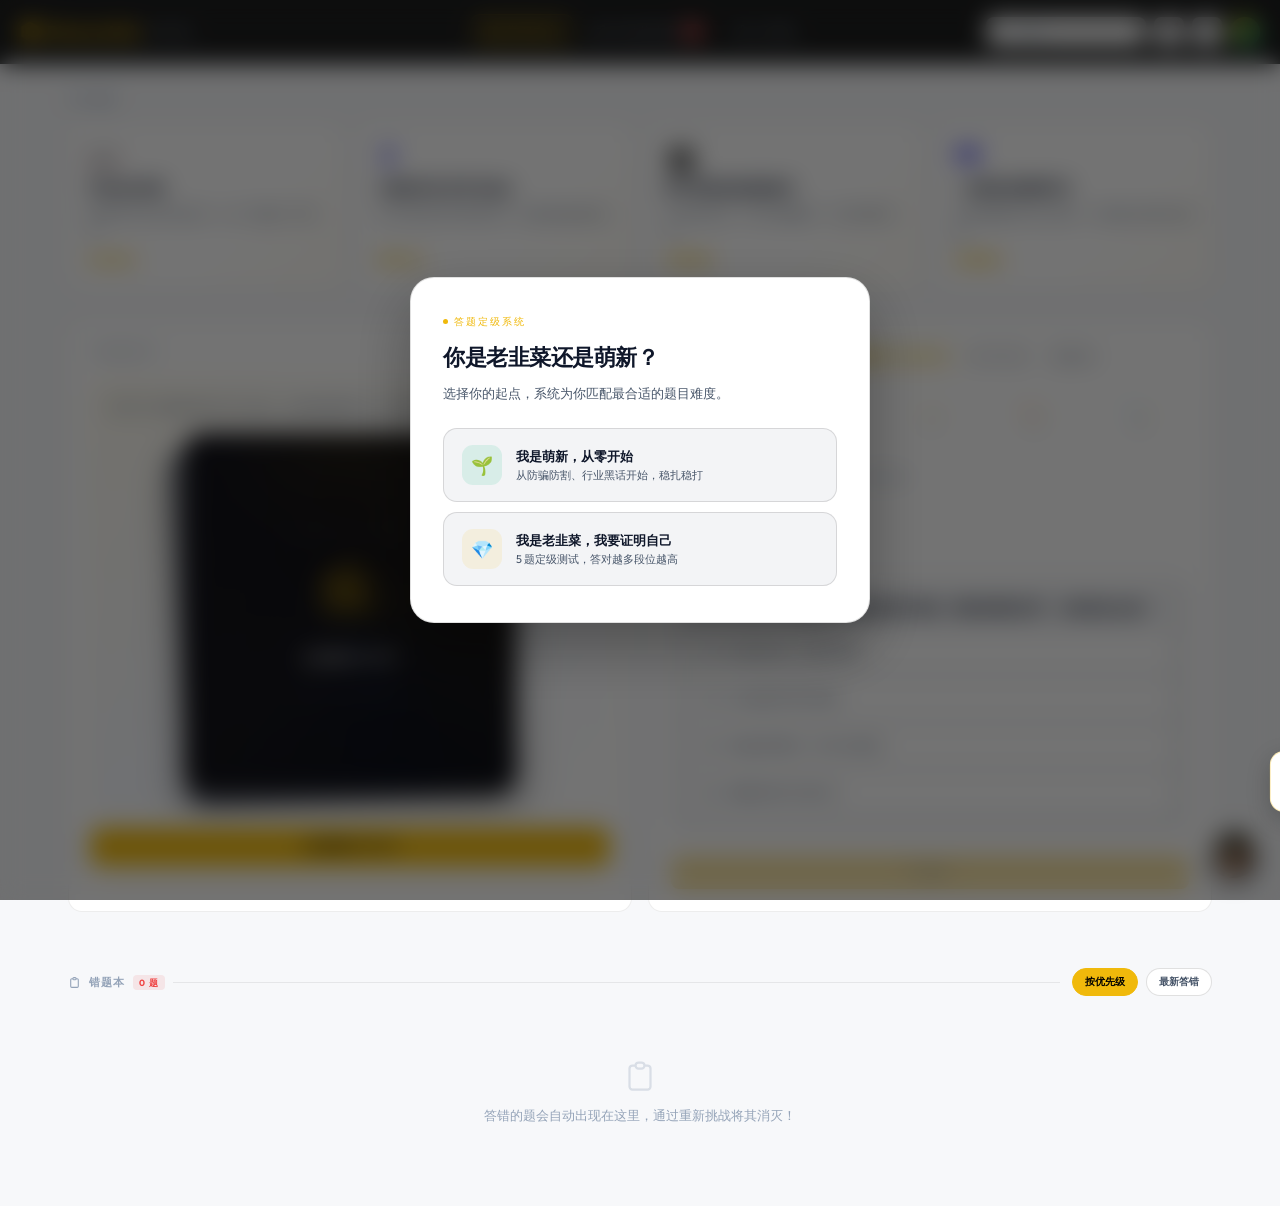
==== index.html @ b8a25711 "feat: upgrade BinanceHub dashboard, smart post generator, and AI assistant; prepare deploy index" ====
<!DOCTYPE html>
<html lang="zh-CN">
<head>
<meta charset="UTF-8">
<meta name="viewport" content="width=device-width, initial-scale=1.0">
<title>BinanceHub</title>
<link href="https://fonts.googleapis.com/css2?family=DM+Mono:wght@400;500&family=Outfit:wght@300;400;500;600;700;800&display=swap" rel="stylesheet">
<link rel="stylesheet" href="https://cdnjs.cloudflare.com/ajax/libs/font-awesome/6.5.0/css/all.min.css">
<style>
*,*::before,*::after{box-sizing:border-box;margin:0;padding:0}
:root{
  /* ── Light mode (default) ── */
  --bg:#F7F8FA;--bg1:#F0F2F5;--bg2:#FFFFFF;--bg3:#F3F4F6;--bg4:#E5E7EB;--bg5:#D1D5DB;
  --rim:rgba(0,0,0,0.07);--rim2:rgba(0,0,0,0.12);--rim3:rgba(0,0,0,0.20);
  --gold:#F0B90B;--gold2:#FFD54F;--gold3:#FFF3B0;
  --gs:rgba(240,185,11,0.12);--gg:rgba(240,185,11,0.06);--gb:rgba(240,185,11,0.04);
  --cyan:#00B4A0;--cs:rgba(0,180,160,0.10);
  --blue:#3B82F6;--bs:rgba(59,130,246,0.10);
  --red:#EF4444;--rs:rgba(239,68,68,0.10);
  --green:#10B981;--grs:rgba(16,185,129,0.10);
  --purple:#8B5CF6;--ps:rgba(139,92,246,0.10);
  --orange:#F97316;--os:rgba(249,115,22,0.10);
  --t1:#0F172A;--t2:#475569;--t3:#94A3B8;--t4:#CBD5E1;
  --nav:64px;--font:'Outfit',sans-serif;--mono:'DM Mono',monospace;
  --r:10px;--r2:14px;--r3:20px;
  --card-bg:rgba(255,255,255,0.85);
  --shadow:0 1px 3px rgba(0,0,0,0.06),0 4px 16px rgba(0,0,0,0.06);
  --shadow2:0 4px 16px rgba(0,0,0,0.1),0 16px 40px rgba(0,0,0,0.08);
}
/* ── Dark mode ── */
body.dark{
  --bg:#000000;--bg1:#0A0A0A;--bg2:#111111;--bg3:#181818;--bg4:#1E1E1E;--bg5:#252525;
  --rim:rgba(255,255,255,0.07);--rim2:rgba(255,255,255,0.12);--rim3:rgba(255,255,255,0.20);
  --t1:#F1F5F9;--t2:#94A3B8;--t3:#475569;--t4:#1E293B;
  --card-bg:rgba(255,255,255,0.04);
  --shadow:0 1px 3px rgba(0,0,0,0.3),0 4px 16px rgba(0,0,0,0.25);
  --shadow2:0 4px 16px rgba(0,0,0,0.4),0 16px 40px rgba(0,0,0,0.3);
}
html{scroll-behavior:smooth}
body{background:var(--bg);color:var(--t1);font-family:var(--font);font-size:14px;line-height:1.5;min-height:100vh;overflow-x:hidden;transition:background .3s,color .3s}
::-webkit-scrollbar{width:3px;height:3px}
::-webkit-scrollbar-track{background:transparent}
::-webkit-scrollbar-thumb{background:var(--rim2);border-radius:2px}

/* ══ NAVBAR ══════════════════════════════════════════════ */
.nav{
  position:sticky;top:0;z-index:100;
  height:var(--nav);display:flex;align-items:center;justify-content:space-between;padding:0 20px;
  background:rgba(0,0,0,0.88);backdrop-filter:blur(32px) saturate(200%);
  border-bottom:1px solid var(--rim);
}
body.dark .nav{background:rgba(0,0,0,0.90)}
.nav-logo{font-weight:800;font-size:17px;color:var(--gold);display:flex;align-items:center;gap:7px;flex-shrink:0;cursor:pointer;letter-spacing:-0.02em;}
.logo-hex{width:20px;height:20px;background:var(--gold);clip-path:polygon(50% 0%,93% 25%,93% 75%,50% 100%,7% 75%,7% 25%);flex-shrink:0}
.nav-tabs{display:flex;align-items:center;gap:3px;position:absolute;left:50%;transform:translateX(-50%)}
.ntab{display:flex;align-items:center;gap:6px;padding:7px 14px;border-radius:9px;font-size:13px;font-weight:500;color:var(--t3);cursor:pointer;white-space:nowrap;transition:all .18s;border:1px solid transparent;}
.ntab svg{width:15px;height:15px;flex-shrink:0}
.ntab:hover{color:var(--t2);background:var(--bg3)}
.ntab.on{color:var(--gold);background:var(--gs);border-color:rgba(240,185,11,0.2)}
.nbadge{background:var(--red);color:#fff;font-size:9px;font-weight:700;padding:1px 5px;border-radius:5px;line-height:1.4}
.ntab.on .nbadge{background:var(--rs);color:var(--red)}
.nav-r{display:flex;align-items:center;gap:8px;flex-shrink:0}
.nsearch{display:flex;align-items:center;gap:7px;background:var(--bg2);border:1px solid var(--rim);border-radius:8px;padding:6px 12px;width:160px;transition:all .25s;}
.nsearch:focus-within{border-color:rgba(240,185,11,0.3);width:200px}
.nsearch input{background:none;border:none;outline:none;color:var(--t1);font-size:12px;font-family:var(--font);width:100%}
.nsearch input::placeholder{color:var(--t3)}
.nico{width:30px;height:30px;border-radius:7px;background:var(--bg2);border:1px solid var(--rim);display:flex;align-items:center;justify-content:center;cursor:pointer;transition:all .18s;position:relative}
.nico svg{width:15px;height:15px;color:var(--t2)}
.nico:hover{border-color:var(--rim2)}
.npip{position:absolute;top:4px;right:4px;width:5px;height:5px;border-radius:50%;background:var(--red);border:1.5px solid var(--bg)}
.nav-av{width:30px;height:30px;border-radius:50%;background:linear-gradient(135deg,var(--gold),var(--cyan));display:flex;align-items:center;justify-content:center;font-size:11px;font-weight:700;color:#000;cursor:pointer;flex-shrink:0}
.theme-btn{width:30px;height:30px;border-radius:7px;background:var(--bg2);border:1px solid var(--rim);display:flex;align-items:center;justify-content:center;cursor:pointer;transition:all .18s}
.theme-btn svg{width:15px;height:15px;color:var(--t2)}
.theme-btn:hover{border-color:var(--rim2)}
.nav-hamburger{display:none;width:30px;height:30px;border-radius:7px;background:var(--bg2);border:1px solid var(--rim);align-items:center;justify-content:center;cursor:pointer}
.nav-hamburger svg{width:16px;height:16px;color:var(--t2)}
.mobile-drawer{display:none;position:fixed;inset:0;top:var(--nav);background:rgba(0,0,0,0.96);z-index:90;flex-direction:column;align-items:center;padding:28px 20px;gap:8px}
body.dark .mobile-drawer{background:rgba(250,250,248,0.98)}
.mobile-drawer.open{display:flex}
.mobile-drawer .ntab{width:100%;max-width:300px;justify-content:center;padding:14px;font-size:15px;background:var(--bg2);border-color:var(--rim)}
@media(max-width:900px){
  .nav-tabs{display:none}
  .nav-hamburger{display:flex}
  .nsearch{display:none}
}
@media(max-width:768px){
  .lcat-grid{grid-template-columns:repeat(2,1fr)!important}
  .linter-grid{grid-template-columns:1fr!important}
  .act-grid{grid-template-columns:repeat(2,1fr)!important;padding:10px 14px 24px!important}
  .tgrid{grid-template-columns:repeat(2,1fr)!important}
  .drawer{width:100%!important;border-left:none;border-radius:var(--r3) var(--r3) 0 0;top:auto!important;height:88vh;transform:translateY(100%)}
  .drawer.open{transform:translateY(0)!important}
  .learn-page{padding:16px!important}
  .tools-wrap{padding:16px!important}
  .filter-bar{padding:10px 14px!important}
  .cat-bar{padding:12px 14px 0!important}
  .urg{margin:12px 14px 0!important}
}
@media(max-width:480px){
  .lcat-grid{grid-template-columns:1fr!important}
  .act-grid{grid-template-columns:1fr!important}
  .tgrid{grid-template-columns:1fr 1fr!important}
}

/* ══ PAGE ════════════════════════════════════════════════ */
.page{display:none}
.page.on{display:block;animation:pf .28s ease both}
@keyframes pf{from{opacity:0;transform:translateY(6px)}to{opacity:1;transform:translateY(0)}}

/* ══ ATOMS ══════════════════════════════════════════════ */
.tag{display:inline-flex;align-items:center;gap:3px;font-size:10px;font-weight:600;padding:2px 7px;border-radius:5px;letter-spacing:0.1px}
.tg{background:var(--gs);color:var(--gold)}.tc{background:var(--cs);color:var(--cyan)}.tb{background:var(--bs);color:var(--blue)}.tr{background:var(--rs);color:var(--red)}.tgr{background:var(--grs);color:var(--green)}.tp{background:var(--ps);color:var(--purple)}.to{background:var(--os);color:var(--orange)}.tx{background:var(--bg3);color:var(--t2);border:1px solid var(--rim)}
.btn{display:inline-flex;align-items:center;justify-content:center;gap:6px;border:none;border-radius:8px;font-family:var(--font);font-weight:600;cursor:pointer;transition:all .18s;white-space:nowrap}
.btn-gold{background:var(--gold);color:#000;padding:8px 16px;font-size:12px}.btn-gold:hover{background:var(--gold2);transform:translateY(-1px)}
.btn-ghost{background:transparent;color:var(--t2);border:1px solid var(--rim2);padding:8px 14px;font-size:12px}.btn-ghost:hover{border-color:var(--rim3);color:var(--t1)}

/* ══════════════════════════════════════════════════════
   ① LEARN PAGE
══════════════════════════════════════════════════════ */
.learn-page{padding:28px 28px 0;max-width:1200px;margin:0 auto;width:100%}

/* Category cards */
.lcat-title{font-size:11px;font-weight:700;letter-spacing:1px;text-transform:uppercase;color:var(--t3);margin-bottom:14px}
.lcat-grid{display:grid;grid-template-columns:repeat(4,1fr);gap:12px;margin-bottom:32px}
.lcat-card{
  background:var(--bg2);border:1px solid var(--rim);border-radius:var(--r2);
  padding:20px 18px;cursor:pointer;transition:all .22s;
  display:flex;flex-direction:column;gap:10px;text-decoration:none;
  position:relative;overflow:hidden;
}
.lcat-card::before{content:'';position:absolute;inset:0;background:linear-gradient(135deg,transparent 60%,rgba(240,185,11,.04));pointer-events:none}
.lcat-card:hover{border-color:rgba(240,185,11,.25);transform:translateY(-2px);box-shadow:0 8px 24px rgba(0,0,0,.4)}
.lcat-ico{font-size:26px;line-height:1}
.lcat-name{font-size:13px;font-weight:700;color:var(--t1);line-height:1.3}
.lcat-desc{font-size:11px;color:var(--t2);line-height:1.6}
.lcat-arrow{font-size:11px;color:var(--gold);font-weight:600;margin-top:auto}

/* Knowledge interactive area */
.linter-grid{display:grid;grid-template-columns:1fr 1fr;gap:16px;padding-bottom:32px}

/* Daily card draw */
.lcard-draw{
  background:var(--bg2);border:1px solid var(--rim);border-radius:var(--r2);
  padding:22px;display:flex;flex-direction:column;gap:16px;
}
.lsec-label{font-size:10px;font-weight:700;letter-spacing:1px;text-transform:uppercase;color:var(--t3);margin-bottom:4px;display:flex;align-items:center;gap:6px}
.lsec-label::after{content:'';flex:1;height:1px;background:var(--rim)}
.daily-card-shell{
  position:relative;overflow:hidden;border-radius:18px;padding:18px;
  background:
    radial-gradient(circle at top right, rgba(240,185,11,.14), transparent 36%),
    linear-gradient(145deg, rgba(240,185,11,.06), rgba(75,130,246,.04) 55%, transparent 100%);
  border:1px solid rgba(240,185,11,.14);
}
.daily-card-shell::before{
  content:'';position:absolute;inset:0;pointer-events:none;
  background:
    linear-gradient(135deg, rgba(255,255,255,.06), transparent 40%),
    repeating-linear-gradient(90deg, transparent 0 20px, rgba(255,255,255,.02) 20px 21px);
  opacity:.7;
}
.daily-card-note{
  position:relative;z-index:2;margin-bottom:16px;font-size:11px;line-height:1.7;color:var(--t2);
}
.daily-deck-wrap{
  position:relative;z-index:2;width:min(100%,330px);height:360px;margin:0 auto;
  perspective:1400px;
}
.daily-particle-layer{
  position:absolute;inset:-16px;pointer-events:none;overflow:visible;z-index:5;
}
.daily-particle{
  position:absolute;left:50%;top:50%;
  width:var(--size,6px);height:var(--size,6px);border-radius:999px;
  background:var(--pcolor,var(--gold));opacity:0;
  transform:translate(-50%,-50%) scale(.2);
  animation:dailyParticleBurst .9s cubic-bezier(.16,1,.3,1) forwards;
  animation-delay:var(--delay,0ms);
}
@keyframes dailyParticleBurst{
  0%{opacity:0;transform:translate(-50%,-50%) translate(0,0) scale(.2)}
  18%{opacity:1}
  100%{opacity:0;transform:translate(-50%,-50%) translate(var(--dx),var(--dy)) scale(1)}
}
.daily-ghost-card{
  position:absolute;inset:0;border-radius:20px;
  background:rgba(15,23,42,.38);border:1px solid rgba(255,255,255,.08);
  box-shadow:0 14px 34px rgba(0,0,0,.16);
  transition:transform .5s cubic-bezier(.16,1,.3,1),opacity .5s cubic-bezier(.16,1,.3,1);
}
.daily-ghost-card:nth-child(2){transform:translate(-8px,8px) rotate(-4deg)}
.daily-ghost-card:nth-child(3){transform:translate(-4px,4px) rotate(-2deg)}
.daily-card{
  position:absolute;inset:0;transform-style:preserve-3d;will-change:transform;
  transition:transform .9s cubic-bezier(.16,1,.3,1);
}
.daily-card.flipped{transform:rotateY(180deg)}
.daily-card-face{
  position:absolute;inset:0;border-radius:20px;overflow:hidden;
  backface-visibility:hidden;-webkit-backface-visibility:hidden;
}
.daily-card-back,.daily-card-front{
  background:
    radial-gradient(circle at top, rgba(240,185,11,.08), transparent 35%),
    linear-gradient(145deg, #111118 0%, #09090f 100%);
  border:1px solid rgba(255,255,255,.08);
  box-shadow:0 18px 40px rgba(0,0,0,.28);
}
.daily-card-back{
  display:flex;flex-direction:column;align-items:center;justify-content:center;gap:18px;
}
.daily-card-back::before{
  content:'';position:absolute;inset:0;border-radius:20px;pointer-events:none;
  background:conic-gradient(from 0deg at 50% 50%, rgba(240,185,11,0) 0deg, rgba(240,185,11,.08) 72deg, rgba(59,130,246,.05) 160deg, rgba(255,255,255,.04) 230deg, rgba(240,185,11,0) 360deg);
  opacity:.78;
}
.daily-back-grid{
  position:absolute;inset:0;opacity:.06;
  background-image:
    linear-gradient(rgba(255,255,255,.8) 1px, transparent 1px),
    linear-gradient(90deg, rgba(255,255,255,.8) 1px, transparent 1px);
  background-size:32px 32px;
}
.daily-back-logo{
  position:relative;z-index:2;font-family:var(--mono);font-size:10px;
  letter-spacing:2px;text-transform:uppercase;color:rgba(255,255,255,.2);
}
.daily-back-hex{
  position:relative;z-index:2;width:72px;height:72px;
  display:flex;align-items:center;justify-content:center;
  background:rgba(240,185,11,.08);
  clip-path:polygon(50% 0%, 93% 25%, 93% 75%, 50% 100%, 7% 75%, 7% 25%);
  animation:dailyHexPulse 3s ease-in-out infinite;
}
.daily-back-hex::after{
  content:'';position:absolute;inset:-1px;
  clip-path:polygon(50% 0%, 93% 25%, 93% 75%, 50% 100%, 7% 75%, 7% 25%);
  background:linear-gradient(135deg, rgba(240,185,11,.38), transparent 60%);
}
.daily-back-hex svg{position:relative;z-index:2;width:30px;height:30px;color:var(--gold)}
@keyframes spin{from{transform:rotate(0deg)}to{transform:rotate(360deg)}}
@keyframes dailyHexPulse{
  0%,100%{transform:scale(1);background:rgba(240,185,11,.08)}
  50%{transform:scale(1.06);background:rgba(240,185,11,.15)}
}
.daily-back-hint{
  position:relative;z-index:2;font-size:12px;font-weight:600;color:rgba(255,255,255,.82);
}
.daily-back-sub{
  position:relative;z-index:2;font-family:var(--mono);font-size:10px;
  letter-spacing:2px;text-transform:uppercase;color:rgba(255,255,255,.28);
  animation:dailyHintPulse 2s ease-in-out infinite;
}
@keyframes dailyHintPulse{0%,100%{opacity:.35}50%{opacity:.82}}
.daily-card-front{
  transform:rotateY(180deg);display:flex;flex-direction:column;
}
.daily-card-shine{
  position:absolute;inset:0;border-radius:20px;pointer-events:none;z-index:4;opacity:0;
  background:radial-gradient(circle at var(--mx,50%) var(--my,50%), rgba(255,255,255,.09) 0%, transparent 56%);
  transition:opacity .25s ease;
}
.daily-card.flipped:hover .daily-card-shine{opacity:1}
.daily-card-holo{
  position:absolute;inset:0;border-radius:20px;pointer-events:none;z-index:3;
  background:linear-gradient(125deg, rgba(240,185,11,0) 0%, rgba(240,185,11,.05) 30%, rgba(59,130,246,.05) 58%, rgba(16,185,129,.04) 82%, rgba(240,185,11,0) 100%);
  transform:translateX(var(--hx,0%));
  transition:transform .15s linear;
}
.daily-card-accent{
  height:3px;border-radius:20px 20px 0 0;
  background:linear-gradient(90deg, var(--gold), rgba(240,185,11,0) 80%);
}
.daily-card-content{
  position:relative;z-index:2;flex:1;padding:28px 24px 22px;
  display:flex;flex-direction:column;
}
.daily-card-cat{
  display:inline-flex;align-items:center;gap:6px;width:fit-content;margin-bottom:18px;
  padding:4px 11px;border-radius:999px;
  background:rgba(240,185,11,.08);border:1px solid rgba(240,185,11,.18);
  font-family:var(--mono);font-size:9px;letter-spacing:1.4px;text-transform:uppercase;color:var(--gold);
}
.daily-card-cat-dot{
  width:6px;height:6px;border-radius:50%;background:var(--gold);
  animation:dailyDotPulse 2s ease-in-out infinite;
}
@keyframes dailyDotPulse{0%,100%{opacity:1}50%{opacity:.4}}
.daily-card-word{
  font-size:30px;font-weight:800;line-height:1.05;letter-spacing:-.03em;margin-bottom:8px;
  background:linear-gradient(135deg, #fff 18%, rgba(255,255,255,.62) 100%);
  -webkit-background-clip:text;-webkit-text-fill-color:transparent;background-clip:text;
}
.daily-card-sub{
  font-family:var(--mono);font-size:10px;letter-spacing:1.2px;text-transform:uppercase;
  color:rgba(255,255,255,.24);margin-bottom:18px;
}
.daily-card-divider{height:1px;background:rgba(255,255,255,.06);margin-bottom:18px}
.daily-card-def{
  font-size:13px;line-height:1.8;color:rgba(255,255,255,.66);flex:1;
}
.daily-card-def strong{color:rgba(255,255,255,.92)}
.daily-card-footer{
  position:relative;z-index:2;
  display:flex;align-items:center;justify-content:space-between;gap:10px;
  padding:14px 24px 20px;border-top:1px solid rgba(255,255,255,.05);
}
.daily-card-num{
  font-family:var(--mono);font-size:10px;letter-spacing:.8px;color:rgba(255,255,255,.22);
}
.daily-card-badge{
  position:absolute;top:-10px;right:-10px;z-index:6;
  min-width:44px;height:32px;padding:0 10px;border-radius:999px;
  display:flex;align-items:center;justify-content:center;
  background:var(--gold);color:#000;font-family:var(--mono);font-size:10px;font-weight:700;
  box-shadow:0 8px 20px rgba(240,185,11,.28);
  transform:scale(0);transition:transform .4s .22s cubic-bezier(.34,1.56,.64,1);
}
.daily-card.flipped .daily-card-badge{transform:scale(1)}
.daily-xp-burst{
  position:absolute;top:42%;left:50%;z-index:7;pointer-events:none;
  transform:translate(-50%,-50%);font-size:18px;font-weight:800;color:var(--gold);opacity:0;
}
.daily-xp-burst.pop{animation:dailyXpPop .82s cubic-bezier(.16,1,.3,1) forwards}
@keyframes dailyXpPop{
  0%{transform:translate(-50%,-50%) scale(.6);opacity:0}
  42%{transform:translate(-50%,-82%) scale(1.08);opacity:1}
  100%{transform:translate(-50%,-120%) scale(.94);opacity:0}
}
.daily-card.dealing{animation:dailyCardDeal .6s cubic-bezier(.16,1,.3,1) both}
@keyframes dailyCardDeal{
  0%{transform:translateY(52px) rotateX(18deg) scale(.92);opacity:0}
  100%{transform:translateY(0) rotateX(0deg) scale(1);opacity:1}
}
.draw-btn-row{display:flex;gap:8px;width:100%}
.daily-draw-btn{
  position:relative;overflow:hidden;flex:1;padding:10px 14px;font-size:12px;
  box-shadow:0 8px 22px rgba(240,185,11,.18);
}
.daily-draw-btn::after{
  content:'';position:absolute;inset:0;
  background:linear-gradient(90deg, transparent 0%, rgba(255,255,255,.28) 50%, transparent 100%);
  transform:translateX(-100%);
}
.daily-draw-btn.shine-run::after{
  transform:translateX(100%);transition:transform .55s ease;
}
@media(max-width:768px){
  .daily-card-shell{padding:16px}
  .daily-deck-wrap{width:min(100%,300px);height:320px}
  .daily-card-content{padding:24px 20px 18px}
  .daily-card-word{font-size:26px}
  .daily-card-def{font-size:12px}
}

/* Quiz section */
.lquiz{
  background:var(--bg2);border:1px solid var(--rim);border-radius:var(--r2);
  padding:22px;display:flex;flex-direction:column;gap:16px;
}
.quiz-diff{display:flex;gap:6px}
.qdiff{padding:5px 12px;border-radius:20px;border:1px solid var(--rim);font-size:11px;font-weight:600;color:var(--t3);cursor:pointer;transition:all .18s}
.qdiff:hover{border-color:var(--rim2);color:var(--t2)}
.qdiff.on{background:var(--gold);border-color:var(--gold);color:#000}
.quiz-box{background:var(--bg3);border-radius:var(--r);padding:16px;border:1px solid var(--rim)}
.quiz-q{font-size:13px;font-weight:600;line-height:1.6;margin-bottom:13px;color:var(--t1)}
.quiz-opts{display:flex;flex-direction:column;gap:7px}
.qopt{
  display:flex;align-items:center;gap:9px;padding:10px 13px;border-radius:8px;
  border:1px solid var(--rim);font-size:12px;cursor:pointer;transition:all .18s;color:var(--t2);
  background:var(--bg2);
}
.qopt:hover{border-color:var(--gold);background:var(--gg);color:var(--gold)}
.qopt.ok{border-color:var(--green);background:var(--grs);color:var(--green);pointer-events:none}
.qopt.ng{border-color:var(--red);background:var(--rs);color:var(--red);pointer-events:none}
.qopt.disabled{pointer-events:none;opacity:.5}
.qlbl{width:18px;height:18px;border-radius:5px;background:var(--bg4);display:flex;align-items:center;justify-content:center;font-size:9px;font-weight:700;color:var(--t3);flex-shrink:0}
.qopt.ok .qlbl{background:var(--green);color:#fff}.qopt.ng .qlbl{background:var(--red);color:#fff}
.quiz-next{margin-top:4px}
.wrongbook-head{
  display:flex;align-items:center;justify-content:space-between;gap:12px;
  margin:24px 0 14px;
}
.wrongbook-title{
  display:flex;align-items:center;gap:8px;font-size:11px;font-weight:700;
  letter-spacing:1px;text-transform:uppercase;color:var(--t3);min-width:0;flex:1;
}
.wrongbook-title-line{flex:1;height:1px;background:var(--rim);min-width:40px}
.wrongbook-count{
  background:var(--rs);color:var(--red);font-size:9px;font-weight:700;
  padding:1px 6px;border-radius:4px;
}
.wrongbook-controls{display:flex;gap:8px;flex-shrink:0}
.wrongbook-chip{
  border:1px solid var(--rim2);background:var(--bg2);color:var(--t2);
  border-radius:999px;padding:6px 12px;font-size:10px;font-weight:700;cursor:pointer;transition:all .18s;
}
.wrongbook-chip:hover{border-color:rgba(240,185,11,.24);color:var(--gold)}
.wrongbook-chip.on{background:var(--gold);border-color:var(--gold);color:#000}
.wrongbook-panel{
  background:var(--bg2);border:1px solid var(--rim);border-radius:var(--r2);
  overflow:hidden;margin-bottom:32px;
}
.wrongbook-empty{
  padding:26px 18px;text-align:center;font-size:12px;color:var(--t3);line-height:1.8;
}
.wrongbook-item{
  display:flex;align-items:flex-start;justify-content:space-between;gap:12px;
  padding:13px 16px;border-bottom:1px solid var(--rim);
}
.wrongbook-item:last-child{border-bottom:none}
.wrongbook-main{flex:1;min-width:0}
.wrongbook-q{font-size:12px;font-weight:600;color:var(--t1);margin-bottom:4px;line-height:1.5}
.wrongbook-sub{font-size:11px;color:var(--t2);line-height:1.7}
.wrongbook-right{display:flex;flex-direction:column;align-items:flex-end;gap:6px;flex-shrink:0}
.wrongbook-badges{display:flex;gap:6px;flex-wrap:wrap;justify-content:flex-end}
.wrongbook-badge{font-size:9px;font-weight:700;padding:2px 7px;border-radius:5px}
.wrongbook-badge.diff{background:var(--bg3);color:var(--t2);border:1px solid var(--rim)}
.wrongbook-badge.p3{background:var(--rs);color:var(--red)}
.wrongbook-badge.p2{background:var(--gs);color:var(--gold)}
.wrongbook-badge.p1{background:var(--bs);color:var(--blue)}
.wrongbook-link{
  font-size:11px;color:var(--gold);font-weight:600;text-decoration:none;
  display:flex;align-items:center;gap:4px;
}

/* ══════════════════════════════════════════════════════
   ② ACTIVITY PAGE
══════════════════════════════════════════════════════ */
.act-page{display:flex;flex-direction:column;min-height:calc(100vh - var(--nav));max-width:1200px;margin:0 auto;width:100%}

/* Tab bar */
.cat-bar{
  background:var(--bg1);border-bottom:1px solid var(--rim);
  display:flex;overflow-x:auto;padding:0 24px;scrollbar-width:none;flex-shrink:0;
}
.cat-bar::-webkit-scrollbar{display:none}
.ctab{
  display:flex;align-items:center;gap:5px;padding:0 14px;height:44px;
  font-size:12px;font-weight:600;color:var(--t3);cursor:pointer;
  border-bottom:2px solid transparent;white-space:nowrap;transition:color .15s;flex-shrink:0;
}
.ctab:hover{color:var(--t2)}.ctab.on{color:var(--gold);border-bottom-color:var(--gold)}
.ctab-n{background:var(--bg3);color:var(--t3);font-size:9px;font-weight:700;padding:1px 5px;border-radius:4px}
.ctab.on .ctab-n{background:var(--gs);color:var(--gold)}

/* Filter bar */
.filter-bar{
  display:flex;align-items:center;gap:0;padding:0 24px;
  border-bottom:1px solid var(--rim);flex-shrink:0;height:44px;
}
.fb-left{display:flex;align-items:center;gap:7px;flex:1;overflow-x:auto;scrollbar-width:none}
.fb-left::-webkit-scrollbar{display:none}
.gf-btn{
  display:flex;align-items:center;gap:5px;
  padding:5px 12px;border-radius:16px;
  border:1px solid var(--rim2);
  background:var(--bg2);
  font-size:11px;font-weight:600;color:var(--t1);cursor:pointer;transition:all .18s;white-space:nowrap;flex-shrink:0;
  box-shadow:0 1px 3px rgba(0,0,0,0.06);
}
.gf-btn svg{width:12px;height:12px;flex-shrink:0}
.gf-btn:hover{border-color:var(--gold);color:var(--gold)}
.gf-btn.on{background:var(--gold);border-color:var(--gold);color:#000;box-shadow:0 2px 8px rgba(240,185,11,0.3)}
.gf-btn.on svg{color:#000}
.lf-sep{width:1px;height:20px;background:var(--rim);flex-shrink:0;margin:0 6px}
.lf-label{font-size:10px;font-weight:700;color:var(--gold);flex-shrink:0;white-space:nowrap;letter-spacing:.4px}
.lf-chip{
  padding:3px 10px;border-radius:14px;border:1px solid rgba(240,185,11,.2);
  font-size:11px;font-weight:600;color:var(--t2);cursor:pointer;transition:all .15s;white-space:nowrap;flex-shrink:0;
}
.lf-chip:hover{border-color:var(--gold);color:var(--gold)}.lf-chip.on{background:var(--gs);border-color:var(--gold);color:var(--gold)}
.fb-right{display:flex;align-items:center;gap:6px;flex-shrink:0;margin-left:12px}
.sort-sel{
  background:var(--bg2);border:1px solid var(--rim);border-radius:7px;
  padding:4px 20px 4px 9px;font-size:11px;font-weight:600;color:var(--t2);
  cursor:pointer;outline:none;font-family:var(--font);appearance:none;
  background-image:url("data:image/svg+xml,%3Csvg xmlns='http://www.w3.org/2000/svg' width='9' height='5'%3E%3Cpath d='M0 0l4.5 5L9 0z' fill='%23444'/%3E%3C/svg%3E");
  background-repeat:no-repeat;background-position:right 6px center;background-color:var(--bg2);
}
.view-tog{display:flex;border:1px solid var(--rim);border-radius:7px;overflow:hidden}
.vbtn{width:28px;height:28px;display:flex;align-items:center;justify-content:center;background:var(--bg2);color:var(--t3);cursor:pointer;font-size:12px;transition:all .15s;border:none}
.vbtn:hover{color:var(--t2)}.vbtn.on{background:var(--gs);color:var(--gold)}
.vbtn+.vbtn{border-left:1px solid var(--rim)}

/* Urgency banner */
.urg{
  margin:14px 24px 0;
  background:rgba(255,77,106,.05);border:1px solid rgba(255,77,106,.15);
  border-radius:9px;padding:9px 14px;display:flex;align-items:center;gap:9px;flex-shrink:0;
  animation:urgp 2.5s ease-in-out infinite;
}
@keyframes urgp{0%,100%{border-color:rgba(255,77,106,.15)}50%{border-color:rgba(255,77,106,.3)}}
.urg-t{flex:1;font-size:11px;color:var(--t2)}.urg-t strong{color:var(--red)}
.urg-cd{font-family:var(--mono);font-size:11px;color:var(--red);flex-shrink:0}

/* Card grid */
.act-grid{display:grid;grid-template-columns:repeat(3,1fr);gap:12px;padding:14px 24px 28px}
.act-grid.list{grid-template-columns:1fr}

/* Activity card — glassmorphism, no stripe */
.acard{
  background:var(--card-bg);
  backdrop-filter:blur(12px);
  border:1px solid var(--rim);
  border-radius:var(--r2);
  overflow:hidden;cursor:pointer;transition:all .22s;position:relative;
  box-shadow:0 2px 8px rgba(0,0,0,0.2),0 8px 24px rgba(0,0,0,0.12);
}
/* dark handled by --card-bg */
.acard:hover{transform:translateY(-3px);box-shadow:0 4px 16px rgba(0,0,0,0.28),0 16px 40px rgba(0,0,0,0.18);border-color:rgba(240,185,11,0.15)}
.acard.hot{border-color:rgba(255,77,106,0.2);box-shadow:0 2px 8px rgba(255,77,106,0.08),0 8px 24px rgba(0,0,0,0.12)}
.acard-body{padding:14px}
.acard-top{display:flex;align-items:flex-start;justify-content:space-between;gap:8px;margin-bottom:10px}
.acard-ico{width:34px;height:34px;border-radius:8px;display:flex;align-items:center;justify-content:center;font-size:16px;flex-shrink:0}
.acard-tags{display:flex;flex-wrap:wrap;gap:3px;justify-content:flex-end}
.acard-title{font-size:12px;font-weight:700;margin-bottom:3px;line-height:1.3;color:var(--t1)}
.acard-sub{font-size:11px;color:var(--t2);margin-bottom:10px;line-height:1.5}
.acard-nums{display:grid;grid-template-columns:1fr 1fr;gap:5px;margin-bottom:9px}
.anb{background:var(--bg3);border-radius:7px;padding:7px 9px;border:1px solid var(--rim)}
.anl{font-size:10px;color:var(--t3);margin-bottom:2px}.anv{font-family:var(--mono);font-size:12px;font-weight:500}
/* risk */
.acard-risk{
  display:flex;align-items:center;gap:5px;
  background:rgba(255,77,106,.06);border:1px solid rgba(255,77,106,.14);
  border-radius:6px;padding:5px 9px;margin-bottom:9px;font-size:10px;color:var(--red);
}
/* remaining time (renamed from deadline) */
.acard-dl{
  background:var(--bg3);border-radius:7px;padding:7px 10px;
  display:flex;align-items:center;justify-content:space-between;margin-bottom:9px;
  border:1px solid var(--rim);
}
.dl-l{font-size:10px;color:var(--t3);display:flex;align-items:center;gap:4px}
.dl-l svg{width:11px;height:11px}
.dl-v{font-family:var(--mono);font-size:11px;font-weight:500;color:var(--gold)}
.dl-v.soon{color:var(--red)}
.acard-acts{display:flex;gap:6px}
/* subscribed indicator */
.sub-dot{position:absolute;top:14px;left:14px;width:5px;height:5px;border-radius:50%;background:var(--gold);box-shadow:0 0 6px rgba(240,185,11,0.5)}

/* ── DRAWER ──────────────────────── */
.overlay{position:fixed;inset:0;background:rgba(0,0,0,.6);z-index:200;display:none;backdrop-filter:blur(4px)}
.overlay.on{display:block}
.drawer{
  position:fixed;right:0;top:0;bottom:0;width:400px;
  background:var(--bg1);border-left:1px solid var(--rim2);
  z-index:210;transform:translateX(100%);
  transition:transform .3s cubic-bezier(0.4,0,.2,1);
  overflow-y:auto;display:flex;flex-direction:column;
}
.drawer.open{transform:translateX(0)}
.dh{
  padding:18px 20px 14px;border-bottom:1px solid var(--rim);
  background:var(--bg2);position:sticky;top:0;z-index:1;
}
.dh-top{display:flex;align-items:flex-start;justify-content:space-between;gap:10px}
.dh-title{font-size:14px;font-weight:700;line-height:1.3;color:var(--t1)}
.dh-close{
  width:26px;height:26px;border-radius:6px;background:var(--bg3);
  border:1px solid var(--rim);display:flex;align-items:center;justify-content:center;
  cursor:pointer;font-size:12px;flex-shrink:0;color:var(--t2);transition:all .15s;
}
.dh-close:hover{background:var(--rs);border-color:var(--red);color:var(--red)}
.dh-tags{display:flex;gap:4px;flex-wrap:wrap;margin-top:8px}
.db{padding:16px 20px;flex:1}
.dsec{margin-bottom:18px}
.ds-title{font-size:10px;font-weight:700;letter-spacing:.8px;text-transform:uppercase;color:var(--t3);margin-bottom:10px}
/* countdown */
.dcd{background:var(--bg3);border-radius:10px;padding:13px;text-align:center}
.dcd-l{font-size:10px;color:var(--t3);margin-bottom:8px}
.dcd-units{display:flex;justify-content:center;gap:7px}
.dcu{text-align:center}
.dcd-n{
  background:var(--bg);border:1px solid var(--rim2);border-radius:6px;
  padding:5px 7px;font-family:var(--mono);font-size:18px;font-weight:500;color:var(--gold);
  min-width:36px;display:block;
}
.dcd-sep{font-size:14px;color:var(--gold);padding-top:5px}.dcd-lab{font-size:9px;color:var(--t3);margin-top:3px}
/* info rows */
.dir{display:flex;align-items:flex-start;gap:9px;padding:8px 0;border-bottom:1px solid var(--rim)}
.dir:last-child{border-bottom:none}
.di-i{font-size:13px;margin-top:1px;width:16px;text-align:center;flex-shrink:0}
.di-l{font-size:10px;color:var(--t3);margin-bottom:2px}.di-v{font-size:12px;font-weight:600;color:var(--t1)}
.risk-m{display:flex;gap:3px;margin-top:5px}
.rm{width:16px;height:4px;border-radius:2px;background:var(--bg4)}
.rm.l{background:var(--green)}.rm.m{background:var(--gold)}.rm.h{background:var(--red)}
/* steps */
.step{display:flex;gap:9px;padding:7px 0;border-bottom:1px solid var(--rim)}
.step:last-child{border-bottom:none}
.step-c{
  width:20px;height:20px;border-radius:50%;flex-shrink:0;margin-top:1px;
  background:var(--gs);border:1px solid rgba(240,185,11,.2);
  color:var(--gold);font-size:9px;font-weight:700;
  display:flex;align-items:center;justify-content:center;
}
.step-t{font-size:11px;color:var(--t2);line-height:1.6}
/* drawer actions */
.d-acts{display:flex;flex-direction:column;gap:6px}
.d-btn{
  width:100%;padding:10px;border-radius:9px;border:none;
  font-size:12px;font-weight:700;cursor:pointer;font-family:var(--font);
  transition:all .18s;display:flex;align-items:center;justify-content:center;gap:6px;
}
.d-pri{background:var(--gold);color:#000}.d-pri:hover{background:var(--gold2);transform:translateY(-1px)}
.d-sec{background:var(--bg3);color:var(--t1);border:1px solid var(--rim)}.d-sec:hover{border-color:var(--rim2);background:var(--bg4)}

/* ══════════════════════════════════════════════════════
   ③ TOOLS PAGE
══════════════════════════════════════════════════════ */
.tools-wrap{padding:24px 28px;max-width:1200px;margin:0 auto;width:100%}
.tool-group{margin-bottom:28px}
.tool-group-hd{display:flex;align-items:center;gap:10px;margin-bottom:13px}
.tool-group-acc{width:3px;height:13px;border-radius:2px;flex-shrink:0}
.tool-group-name{font-size:10px;font-weight:700;letter-spacing:1px;text-transform:uppercase;color:var(--t2)}
.tool-group-line{flex:1;height:1px;background:var(--rim)}
.tgrid{display:grid;grid-template-columns:repeat(auto-fill,minmax(220px,1fr));gap:12px}
/* tcard: completely neutral, no class variants */
.tcard{
  background:var(--bg2) !important;
  border:1px solid var(--rim) !important;
  border-radius:var(--r2);
  overflow:hidden;cursor:pointer;
  transition:transform .18s,box-shadow .18s;
  display:flex;flex-direction:column;
}
.tcard:hover{transform:translateY(-2px);box-shadow:0 8px 20px rgba(0,0,0,.08)}
.tc-b{padding:16px;flex:1}
.tc-ico{
  width:36px;height:36px;border-radius:9px;
  background:transparent !important;
  border:none !important;
  display:flex;align-items:center;justify-content:center;
  margin-bottom:11px;
}
.tc-title{font-size:12px;font-weight:700;margin-bottom:4px;color:var(--t1)}
.tc-desc{font-size:11px;color:var(--t2);line-height:1.6}
.tc-f{
  padding:9px 16px;
  border-top:1px solid var(--rim);
  display:flex;align-items:center;justify-content:space-between;
  background:var(--bg2) !important;
}
.tc-a{font-size:11px;font-weight:600;color:var(--t2)}
.tc-s{font-size:10px;color:var(--t3)}

/* ══ MODALS ══════════════════════════════════════════ */
.mbg{
  position:fixed;inset:0;z-index:400;background:rgba(0,0,0,.7);
  backdrop-filter:blur(10px);display:none;align-items:center;justify-content:center;padding:20px;
}
.mbg.on{display:flex}
.modal{
  background:var(--bg2);border:1px solid var(--rim2);border-radius:var(--r3);
  width:100%;max-width:480px;max-height:88vh;overflow-y:auto;
  animation:mi .22s cubic-bezier(0.4,0,.2,1);
}
@keyframes mi{from{opacity:0;transform:scale(.93) translateY(8px)}to{opacity:1;transform:none}}
.mh{
  display:flex;align-items:center;justify-content:space-between;
  padding:18px 22px 14px;border-bottom:1px solid var(--rim);
  position:sticky;top:0;background:var(--bg2);z-index:1;border-radius:var(--r3) var(--r3) 0 0;
}
.mt{font-size:14px;font-weight:700;display:flex;align-items:center;gap:8px}
.mc{width:26px;height:26px;border-radius:6px;background:var(--bg3);border:1px solid var(--rim);display:flex;align-items:center;justify-content:center;cursor:pointer;font-size:11px;color:var(--t2);transition:all .15s}
.mc:hover{background:var(--rs);border-color:var(--red);color:var(--red)}
.mb{padding:18px 22px}
.ml{font-size:11px;font-weight:600;color:var(--t2);margin-bottom:5px;display:block}
.mi{width:100%;background:var(--bg3);border:1px solid var(--rim2);border-radius:8px;padding:9px 12px;color:var(--t1);font-size:12px;outline:none;font-family:var(--font);transition:border-color .18s;margin-bottom:8px}
.mi:focus{border-color:rgba(240,185,11,.3)}
.mhint{font-size:10px;color:var(--t3);margin-bottom:10px}
.rlnks{display:flex;gap:6px;flex-wrap:wrap;margin-bottom:10px}
.rlnk{padding:4px 10px;border-radius:6px;font-size:11px;font-weight:600;text-decoration:none;transition:all .15s}
.r-ok{background:var(--grs);color:var(--green);border:1px solid rgba(0,192,118,.2)}
.r-ng{background:var(--rs);color:var(--red);border:1px solid rgba(255,77,106,.2)}
.r-warn{background:var(--gs);color:var(--gold);border:1px solid rgba(240,185,11,.2)}
.r-blue{background:var(--bs);color:var(--blue);border:1px solid rgba(75,142,241,.2)}
.res-ok{background:var(--grs);border:1px solid rgba(0,192,118,.2);border-radius:9px;padding:11px 13px;display:flex;align-items:center;gap:9px;margin-top:9px}
.res-ng{background:var(--rs);border:1px solid rgba(255,77,106,.2);border-radius:9px;padding:11px 13px;display:flex;align-items:center;gap:9px;margin-top:9px}
.res-warn{background:var(--gs);border:1px solid rgba(240,185,11,.2);border-radius:9px;padding:11px 13px;display:flex;align-items:center;gap:9px;margin-top:9px}
.res-ico{font-size:15px;flex-shrink:0}
.res-title{font-size:12px;font-weight:700;margin-bottom:2px}
.res-sub{font-size:11px;color:var(--t2)}
/* fg */
.fg-n{font-family:var(--mono);font-size:46px;font-weight:500;color:var(--gold);line-height:1}
.fg-bar{height:6px;border-radius:3px;background:linear-gradient(90deg,var(--red),var(--orange),var(--gold),#8BC34A,var(--green));margin:12px 0 5px;position:relative}
.fg-ptr{position:absolute;width:10px;height:10px;border-radius:50%;background:#fff;border:2px solid var(--gold);top:50%;transform:translate(-50%,-50%)}
.fg-row{display:flex;justify-content:space-around;margin-top:13px}
.fgv{font-family:var(--mono);font-size:14px;font-weight:500}
.fgl{font-size:10px;color:var(--t3);margin-top:2px}
/* share card */
.sc-prev{
  background:linear-gradient(135deg,#0A0A0A,#1A1A1A);
  border:1px solid rgba(240,185,11,.25);border-radius:12px;
  padding:20px;text-align:center;margin-bottom:14px;
}
.scp-badge{display:inline-flex;align-items:center;gap:5px;background:var(--gs);border:1px solid rgba(240,185,11,.25);border-radius:16px;padding:3px 11px;font-size:10px;font-weight:700;color:var(--gold);margin-bottom:11px}
.scp-t{font-size:15px;font-weight:700;margin-bottom:5px}
.scp-s{font-size:11px;color:var(--t2);margin-bottom:13px}
.scp-stats{display:flex;justify-content:center;gap:22px}
.scpn{font-family:var(--mono);font-size:15px;font-weight:500;color:var(--gold)}.scpl{font-size:9px;color:var(--t3);margin-top:2px}
.news-tone-row{display:flex;gap:8px;margin-bottom:10px}
.news-tone{
  flex:1;border:1px solid var(--rim2);border-radius:999px;background:var(--bg3);
  color:var(--t2);padding:8px 12px;font-size:11px;font-weight:700;cursor:pointer;transition:all .18s;
}
.news-tone:hover{border-color:rgba(240,185,11,.22);color:var(--gold)}
.news-tone.on{background:var(--gold);border-color:var(--gold);color:#000}
.news-result-card{
  background:var(--bg3);border:1px solid rgba(240,185,11,.14);border-radius:12px;padding:14px;
}
.news-result-head{display:flex;align-items:center;justify-content:space-between;gap:8px;margin-bottom:10px}
.news-result-meta{font-size:10px;color:var(--t3)}
.news-result-title{font-size:14px;font-weight:700;color:var(--t1);line-height:1.5;margin-bottom:8px}
.news-result-body{font-size:12px;color:var(--t1);line-height:1.85;margin-bottom:12px}
.news-result-points{display:flex;flex-direction:column;gap:7px;margin-bottom:12px}
.news-result-point{
  font-size:11px;color:var(--t2);line-height:1.7;background:var(--bg2);
  border:1px solid var(--rim);border-radius:9px;padding:10px 11px;
}
.news-result-source{
  font-size:10px;color:var(--t3);line-height:1.7;
  border-top:1px dashed var(--rim);padding-top:10px;margin-top:2px;
}
.news-result-actions{display:flex;gap:8px;margin-top:14px}
/* quiz wrong modal */
.qwrong{text-align:center;padding:8px 0 4px}
.qw-emoji{font-size:48px;line-height:1;margin-bottom:10px;animation:shake .5s ease}
@keyframes shake{0%,100%{transform:rotate(0)}20%{transform:rotate(-10deg)}40%{transform:rotate(10deg)}60%{transform:rotate(-8deg)}80%{transform:rotate(8deg)}}
.qw-title{font-size:17px;font-weight:700;margin-bottom:6px;color:var(--red)}
.qw-joke{font-size:13px;color:var(--t2);line-height:1.7;margin-bottom:16px}
.qw-ai{background:var(--bg3);border:1px solid rgba(240,185,11,.15);border-radius:10px;padding:14px;text-align:left}
.qw-ai-label{font-size:10px;font-weight:700;letter-spacing:.8px;text-transform:uppercase;color:var(--gold);margin-bottom:8px;display:flex;align-items:center;gap:6px}
.qw-ai-text{font-size:12px;color:var(--t2);line-height:1.7}

/* ══ AI TUTOR ══════════════════════════════════════ */
.ai-tutor{position:fixed;bottom:22px;right:22px;z-index:500}
.ai-orb-img{width:100%;height:100%;object-fit:cover;border-radius:50%}
.aip-av{width:32px;height:32px;border-radius:50%;overflow:hidden;flex-shrink:0}
.ai-orb{
  width:50px;height:50px;border-radius:50%;
  background:linear-gradient(135deg,var(--gold),var(--cyan));
  display:flex;align-items:center;justify-content:center;font-size:20px;
  cursor:pointer;box-shadow:0 8px 20px rgba(0,0,0,.18);
  transition:transform .2s,box-shadow .2s;animation:orb 3s ease-in-out infinite;
}
.ai-orb:hover{transform:scale(1.08);box-shadow:0 10px 24px rgba(0,0,0,.22)}
@keyframes orb{0%,100%{transform:translateY(0)}50%{transform:translateY(-4px)}}
.ai-panel{
  position:absolute;bottom:60px;right:0;width:310px;
  background:var(--bg2);border:1px solid rgba(240,185,11,.18);border-radius:18px;
  overflow:hidden;transform-origin:bottom right;
  transform:scale(.88) translateY(8px);opacity:0;pointer-events:none;
  transition:all .22s cubic-bezier(0.4,0,.2,1);
}
.ai-panel.open{transform:scale(1) translateY(0);opacity:1;pointer-events:all}
.aip-head{
  display:flex;align-items:center;gap:9px;padding:13px 16px;
  background:linear-gradient(135deg,var(--bg3),rgba(240,185,11,.05));
  border-bottom:1px solid var(--rim);
}
.aip-av{width:30px;height:30px;border-radius:50%;background:linear-gradient(135deg,var(--gold),var(--cyan));display:flex;align-items:center;justify-content:center;font-size:14px}
.aip-name{font-size:12px;font-weight:700}
.aip-status{font-size:10px;color:var(--cyan);display:flex;align-items:center;gap:4px}
.aip-status::before{content:'';width:4px;height:4px;border-radius:50%;background:var(--cyan);animation:pls 1.5s infinite}
@keyframes pls{0%,100%{opacity:1}50%{opacity:.4}}
.aip-tabs{display:flex;border-bottom:1px solid var(--rim)}
.aip-tab{flex:1;padding:8px;font-size:11px;font-weight:600;text-align:center;cursor:pointer;color:var(--t3);transition:all .15s}
.aip-tab:hover{color:var(--t2)}.aip-tab.on{color:var(--gold);background:var(--gg)}
.aip-msgs{padding:12px;max-height:200px;overflow-y:auto;display:flex;flex-direction:column;gap:8px}
.aip-msg{background:var(--bg3);border-radius:10px 10px 10px 3px;padding:9px 12px;font-size:11px;color:var(--t2);line-height:1.6}
.aip-msg.user{background:var(--gs);border:1px solid rgba(240,185,11,.12);border-radius:10px 10px 3px 10px;color:var(--t1);text-align:right}
.aip-msg strong{color:var(--gold)}
.aip-recs{padding:10px 12px;display:flex;flex-direction:column;gap:6px;max-height:230px;overflow-y:auto}
.aip-rec{background:var(--bg3);border:1px solid var(--rim);border-radius:9px;padding:9px 12px;cursor:pointer;transition:all .15s}
.aip-rec:hover{border-color:rgba(240,185,11,.22);background:var(--gg)}
.aip-rec-t{font-size:11px;font-weight:700;margin-bottom:2px;color:var(--t1)}.aip-rec-s{font-size:10px;color:var(--t2)}
.aip-inp-row{padding:9px 12px;border-top:1px solid var(--rim);display:flex;gap:6px}
.aip-inp{flex:1;background:var(--bg3);border:1px solid var(--rim);border-radius:7px;padding:6px 10px;color:var(--t1);font-size:11px;outline:none;font-family:var(--font);transition:border-color .18s}
.aip-inp:focus{border-color:rgba(240,185,11,.3)}
.aip-send{width:28px;height:28px;border-radius:7px;background:var(--gold);border:none;cursor:pointer;color:#000;font-size:12px;font-weight:700;display:flex;align-items:center;justify-content:center;flex-shrink:0}

/* ══ TOAST ══════════════════════════════════════════ */
.toast{
  position:fixed;bottom:82px;left:50%;transform:translateX(-50%) translateY(50px);
  background:var(--bg2);border:1px solid var(--green);border-radius:9px;
  padding:9px 16px;font-size:12px;font-weight:600;
  display:flex;align-items:center;gap:7px;z-index:600;opacity:0;
  transition:all .24s;white-space:nowrap;box-shadow:0 4px 16px rgba(0,0,0,.3);
}
.toast.on{transform:translateX(-50%) translateY(0);opacity:1}
.toast.err{border-color:var(--red)}.toast.warn{border-color:var(--gold)}

/* ══ TOOLS NUCLEAR OVERRIDE — no yellow anywhere ══ */
.tcard,.tcard *{background-color:inherit}
.tcard{background-color:var(--bg2)!important}
.tc-b{background-color:var(--bg2)!important}
.tc-f{background-color:var(--bg2)!important;border-top:1px solid var(--rim)!important}
.tc-ico{background:transparent!important;border:none!important}

/* ══ ONBOARDING MODAL ══════════════════════════════════════ */
.onboard-bg{
  position:fixed;inset:0;z-index:500;
  background:rgba(0,0,0,.55);backdrop-filter:blur(12px);
  display:flex;align-items:center;justify-content:center;padding:20px;
}
.onboard-card{
  background:var(--bg2);border:1px solid var(--rim2);
  border-radius:24px;padding:36px 32px;max-width:460px;width:100%;
  box-shadow:0 24px 60px rgba(0,0,0,.3);
  animation:obIn .32s cubic-bezier(.16,1,.3,1) both;
}
@keyframes obIn{from{opacity:0;transform:scale(.92) translateY(16px)}to{opacity:1;transform:none}}
.ob-eyebrow{font-family:var(--mono);font-size:10px;letter-spacing:2px;text-transform:uppercase;color:var(--gold);margin-bottom:12px;display:flex;align-items:center;gap:6px}
.ob-dot{width:5px;height:5px;border-radius:50%;background:var(--gold);animation:obpulse 2s infinite}
@keyframes obpulse{0%,100%{opacity:1}50%{opacity:.3}}
.ob-title{font-size:22px;font-weight:800;margin-bottom:8px;color:var(--t1);letter-spacing:-.02em}
.ob-sub{font-size:13px;color:var(--t2);line-height:1.7;margin-bottom:24px}
.ob-choices{display:flex;flex-direction:column;gap:10px}
.ob-choice{
  display:flex;align-items:center;gap:14px;padding:16px 18px;
  border-radius:14px;border:1px solid var(--rim2);
  background:var(--bg3);cursor:pointer;transition:all .18s;
  text-align:left;font-family:var(--font);width:100%;
}
.ob-choice:hover{border-color:rgba(240,185,11,.3);background:var(--gs)}
.ob-choice-ico{width:40px;height:40px;border-radius:11px;display:flex;align-items:center;justify-content:center;font-size:18px;flex-shrink:0}
.ob-choice-ico.noob{background:rgba(16,185,129,.12)}
.ob-choice-ico.pro{background:rgba(240,185,11,.1)}
.ob-choice-t{font-size:13px;font-weight:700;color:var(--t1);margin-bottom:2px}
.ob-choice-s{font-size:11px;color:var(--t2)}

/* Placement test overlay */
.placement-bar{
  height:4px;background:var(--bg3);border-radius:2px;overflow:hidden;margin-bottom:14px;
}
.placement-fill{height:100%;border-radius:2px;background:linear-gradient(90deg,var(--gold),var(--gold2));transition:width .4s}
.placement-q{font-size:13px;font-weight:600;color:var(--t1);margin-bottom:12px;line-height:1.6}
.placement-opts{display:flex;flex-direction:column;gap:7px;margin-bottom:14px}
.placement-opt{
  display:flex;align-items:center;gap:9px;padding:10px 13px;
  border-radius:8px;border:1px solid var(--rim);font-size:12px;
  cursor:pointer;transition:all .18s;color:var(--t2);background:var(--bg2);font-family:var(--font);
}
.placement-opt:hover{border-color:var(--gold);color:var(--gold)}
.placement-opt.ok{border-color:var(--green);background:rgba(16,185,129,.06);color:var(--green);pointer-events:none}
.placement-opt.ng{border-color:var(--red);background:rgba(239,68,68,.06);color:var(--red);pointer-events:none}
.placement-opt.disabled{pointer-events:none;opacity:.4}
.placement-lbl{width:20px;height:20px;border-radius:5px;background:var(--bg3);border:1px solid var(--rim);display:flex;align-items:center;justify-content:center;font-size:9px;font-weight:700;flex-shrink:0}
.ob-result{text-align:center;padding:12px 0 4px}
.ob-result-ico{font-size:44px;margin-bottom:10px}
.ob-result-tier{font-size:11px;font-weight:700;letter-spacing:1px;text-transform:uppercase;color:var(--gold);margin-bottom:6px}
.ob-result-name{font-size:22px;font-weight:800;color:var(--t1);margin-bottom:8px}
.ob-result-sub{font-size:13px;color:var(--t2);margin-bottom:18px;line-height:1.65}

/* ══ QUIZ UPGRADES ═════════════════════════════════════════ */
.quiz-tier-bar{
  display:flex;gap:4px;margin-bottom:14px;
}
.qtier{
  flex:1;padding:6px 4px;border-radius:9px;border:1px solid var(--rim);
  font-size:10px;font-weight:700;text-align:center;cursor:pointer;
  transition:all .18s;color:var(--t3);background:transparent;font-family:var(--font);
  display:flex;flex-direction:column;align-items:center;gap:2px;
  line-height:1.2;
}
.qtier:hover{border-color:var(--rim2);color:var(--t2)}
.qtier.on{background:var(--gold);border-color:var(--gold);color:#000}
.qtier.locked{opacity:.35;cursor:not-allowed}
.qtier-icon{font-size:13px}
.qtier-label{font-size:9px;letter-spacing:.3px}
.ai-demotion-toast{
  position:fixed;bottom:88px;right:24px;z-index:600;
  background:var(--bg2);border:1px solid rgba(240,185,11,.3);
  border-radius:14px;padding:14px 16px;max-width:260px;
  box-shadow:0 8px 24px rgba(0,0,0,.2);
  transform:translateX(110%);transition:transform .35s cubic-bezier(.16,1,.3,1);
}
.ai-demotion-toast.show{transform:translateX(0)}
.adt-head{display:flex;align-items:center;gap:8px;margin-bottom:7px;font-size:12px;font-weight:700;color:var(--gold)}
.adt-head img{width:24px;height:24px;border-radius:50%;object-fit:cover}
.adt-body{font-size:11px;color:var(--t2);line-height:1.65}

/* ══ WRONGBOOK CARD GRID (PRD-specified 4-col) ═════════════ */
.wrongbook-grid{
  display:grid;
  grid-template-columns:repeat(4,1fr);
  gap:14px;
  margin-bottom:32px;
}
@media(max-width:1100px){.wrongbook-grid{grid-template-columns:repeat(3,1fr)}}
@media(max-width:768px){.wrongbook-grid{grid-template-columns:repeat(2,1fr)!important}}
@media(max-width:480px){.wrongbook-grid{grid-template-columns:1fr!important}}

.wb-card{
  background:var(--bg2);
  border:1px solid var(--rim);
  border-radius:16px;overflow:hidden;
  display:flex;flex-direction:column;
  transition:transform .18s,box-shadow .18s;
  position:relative;
}
.wb-card:hover{transform:translateY(-2px);box-shadow:0 8px 24px rgba(0,0,0,.12)}

/* Card header */
.wb-card-header{
  padding:12px 14px 10px;
  display:flex;align-items:center;justify-content:space-between;
  border-bottom:1px solid var(--rim);
}
.wb-diff-tag{
  display:inline-flex;align-items:center;gap:5px;
  padding:3px 9px;border-radius:20px;font-size:9px;font-weight:700;
  letter-spacing:.3px;
}
.wb-diff-tag.t1{background:rgba(16,185,129,.1);color:var(--green);border:1px solid rgba(16,185,129,.2)}
.wb-diff-tag.t2{background:rgba(59,130,246,.1);color:var(--blue);border:1px solid rgba(59,130,246,.2)}
.wb-diff-tag.t3{background:rgba(240,185,11,.1);color:#B8860B;border:1px solid rgba(240,185,11,.2)}
.wb-diff-tag.t4{background:rgba(249,115,22,.1);color:var(--orange);border:1px solid rgba(249,115,22,.2)}
.wb-diff-tag.t5{background:rgba(239,68,68,.1);color:var(--red);border:1px solid rgba(239,68,68,.2)}
.wb-priority{
  display:flex;align-items:center;gap:4px;
  font-size:9px;font-weight:700;padding:3px 8px;border-radius:20px;
}
.wb-priority.p3{background:rgba(239,68,68,.1);color:var(--red);border:1px solid rgba(239,68,68,.2)}
.wb-priority.p2{background:rgba(240,185,11,.08);color:#B8860B;border:1px solid rgba(240,185,11,.2)}
.wb-priority.p1{background:rgba(59,130,246,.1);color:var(--blue);border:1px solid rgba(59,130,246,.2)}
.wb-priority-dot{width:5px;height:5px;border-radius:50%;background:currentColor;animation:wbpulse 2s infinite}
@keyframes wbpulse{0%,100%{opacity:1;transform:scale(1)}50%{opacity:.5;transform:scale(.8)}}

/* Card body */
.wb-card-body{padding:14px;flex:1;display:flex;flex-direction:column;gap:10px}
.wb-question{font-size:12px;font-weight:700;color:var(--t1);line-height:1.5}

/* Answer comparison */
.wb-answers{display:flex;flex-direction:column;gap:5px}
.wb-wrong-ans{
  font-size:11px;color:var(--t3);
  text-decoration:line-through;line-height:1.5;
  display:flex;align-items:flex-start;gap:5px;
}
.wb-wrong-ans::before{content:'✗';color:var(--red);font-weight:700;flex-shrink:0}
.wb-correct-ans{
  font-size:11px;color:var(--gold);font-weight:700;
  line-height:1.5;display:flex;align-items:flex-start;gap:5px;
}
.wb-correct-ans::before{content:'✓';flex-shrink:0}

/* AI mockery (shows on hover) */
.wb-mockery{
  background:var(--bg3);border-radius:8px;padding:8px 10px;
  font-size:10px;color:var(--t2);line-height:1.65;
  border:1px solid var(--rim);margin-top:2px;
  max-height:0;overflow:hidden;opacity:0;
  transition:max-height .3s ease,opacity .3s ease,padding .3s ease;
  padding-top:0;padding-bottom:0;
}
.wb-card:hover .wb-mockery{max-height:80px;opacity:1;padding:8px 10px}

/* Card footer */
.wb-card-footer{
  padding:10px 14px;border-top:1px solid var(--rim);
  display:flex;align-items:center;justify-content:space-between;
}
.wb-count{font-size:10px;color:var(--t3);font-family:var(--mono)}
.wb-link{
  display:inline-flex;align-items:center;gap:5px;
  padding:5px 11px;border-radius:20px;font-size:10px;font-weight:700;
  background:var(--bg3);border:1px solid var(--rim);color:var(--gold);
  text-decoration:none;transition:all .18s;
}
.wb-link:hover{background:var(--gs);border-color:rgba(240,185,11,.3);transform:translateX(2px)}
.wb-link svg{width:11px;height:11px;transition:transform .18s}
.wb-link:hover svg{transform:translateX(2px)}

.wrongbook-empty-grid{
  grid-column:1/-1;text-align:center;padding:48px 20px;color:var(--t3);
  font-size:13px;font-weight:500;
}
.wrongbook-empty-grid svg{display:block;margin:0 auto 12px;opacity:.3;width:36px;height:36px}

/* ══ DEMOTION PANEL (red glassmorphism alert) ══ */
.demotion-bg{
  position:fixed;inset:0;z-index:600;
  background:rgba(0,0,0,.6);backdrop-filter:blur(14px);
  display:flex;align-items:center;justify-content:center;padding:20px;
}
.demotion-card{
  background:linear-gradient(145deg,rgba(239,68,68,.08),rgba(17,17,17,.95));
  border:1px solid rgba(239,68,68,.35);
  border-radius:22px;padding:36px 32px;max-width:420px;width:100%;
  box-shadow:0 0 48px rgba(239,68,68,.18),0 24px 60px rgba(0,0,0,.4);
  animation:demIn .32s cubic-bezier(.16,1,.3,1) both;
  text-align:center;
}
@keyframes demIn{from{opacity:0;transform:scale(.88) translateY(20px)}to{opacity:1;transform:none}}
.dem-skull{font-size:52px;margin-bottom:12px;animation:shake .5s ease infinite alternate}
@keyframes shake{from{transform:rotate(-8deg)}to{transform:rotate(8deg)}}
.dem-title{font-size:20px;font-weight:800;color:var(--red);margin-bottom:8px;letter-spacing:-.02em}
.dem-sub{font-size:13px;color:rgba(255,255,255,.55);line-height:1.7;margin-bottom:22px}
.dem-tier-change{
  display:flex;align-items:center;justify-content:center;gap:10px;
  margin-bottom:22px;padding:12px;
  background:rgba(239,68,68,.08);border:1px solid rgba(239,68,68,.15);border-radius:12px;
  font-size:13px;font-weight:700;
}
.dem-from{color:rgba(255,255,255,.4);text-decoration:line-through}
.dem-arrow{color:var(--red)}
.dem-to{color:var(--red)}
.dem-btn{
  width:100%;padding:13px;border:none;border-radius:12px;
  background:var(--red);color:#fff;font-size:13px;font-weight:700;
  cursor:pointer;font-family:var(--font);transition:all .18s;
}
.dem-btn:hover{background:#dc2626;transform:translateY(-1px)}

/* ══ QUIZ: locked tier visual ══ */
.qtier.locked .qtier-icon::after{content:' 🔒';font-size:9px}

/* ══ WRONGBOOK RETRY BUTTON ══ */
.wb-retry{
  display:inline-flex;align-items:center;gap:5px;
  padding:5px 11px;border-radius:20px;font-size:10px;font-weight:700;
  background:rgba(59,130,246,.08);border:1px solid rgba(59,130,246,.2);color:var(--blue);
  cursor:pointer;transition:all .18s;font-family:var(--font);
}
.wb-retry:hover{background:rgba(59,130,246,.15);transform:translateX(-1px)}
.wb-retry svg{width:11px;height:11px}

/* Retry answer inline */
.wb-retry-box{
  margin-top:8px;background:var(--bg3);border:1px solid var(--rim);
  border-radius:10px;padding:10px;display:none;
}
.wb-retry-box.open{display:block}
.wb-retry-opts{display:flex;flex-direction:column;gap:5px}
.wb-ropt{
  padding:7px 10px;border-radius:7px;border:1px solid var(--rim);
  font-size:11px;cursor:pointer;transition:all .15s;color:var(--t2);
  background:var(--bg2);font-family:var(--font);text-align:left;
}
.wb-ropt:hover{border-color:var(--gold);color:var(--gold)}
.wb-ropt.ok{border-color:var(--green);background:rgba(16,185,129,.06);color:var(--green);pointer-events:none}
.wb-ropt.ng{border-color:var(--red);background:rgba(239,68,68,.06);color:var(--red);pointer-events:none}
.wb-ropt.disabled{pointer-events:none;opacity:.4}
/* Mastered card (fades out) */
@keyframes masterFade{
  0%{transform:scale(1);opacity:1;filter:brightness(1)}
  40%{transform:scale(1.04);filter:brightness(1.6) saturate(1.5) hue-rotate(80deg)}
  100%{transform:scale(.88);opacity:0;filter:brightness(2)}
}
.wb-card.mastering{animation:masterFade .8s ease forwards;pointer-events:none}

/* ══ LEARNING CALENDAR MODAL ══ */
.cal-bg{
  position:fixed;inset:0;z-index:700;
  background:rgba(0,0,0,.65);backdrop-filter:blur(16px);
  display:flex;align-items:center;justify-content:center;padding:20px;
}
.cal-modal{
  background:var(--bg2);border:1px solid var(--rim2);
  border-radius:24px;padding:32px;max-width:520px;width:100%;
  box-shadow:0 32px 80px rgba(0,0,0,.35);
  animation:calIn .3s cubic-bezier(.16,1,.3,1) both;
}
@keyframes calIn{from{opacity:0;transform:translateY(20px) scale(.94)}to{opacity:1;transform:none}}
.cal-head{display:flex;align-items:center;justify-content:space-between;margin-bottom:20px}
.cal-title{font-size:16px;font-weight:800;color:var(--t1);display:flex;align-items:center;gap:8px}
.cal-nav{display:flex;align-items:center;gap:8px}
.cal-nav-btn{
  width:28px;height:28px;border-radius:8px;border:1px solid var(--rim);
  background:var(--bg3);cursor:pointer;display:flex;align-items:center;justify-content:center;
  color:var(--t2);transition:all .15s;font-family:var(--font);
}
.cal-nav-btn:hover{border-color:var(--gold);color:var(--gold)}
.cal-nav-btn svg{width:14px;height:14px}
.cal-month-label{font-size:13px;font-weight:700;color:var(--t1);min-width:80px;text-align:center}
.cal-close{
  width:28px;height:28px;border-radius:8px;border:1px solid var(--rim);
  background:var(--bg3);cursor:pointer;display:flex;align-items:center;justify-content:center;
  color:var(--t2);transition:all .15s;
}
.cal-close:hover{border-color:var(--red);color:var(--red)}
.cal-close svg{width:14px;height:14px}
.cal-weekdays{display:grid;grid-template-columns:repeat(7,1fr);gap:4px;margin-bottom:6px}
.cal-wd{text-align:center;font-size:10px;font-weight:700;color:var(--t3);letter-spacing:.5px;padding:4px 0}
.cal-grid{display:grid;grid-template-columns:repeat(7,1fr);gap:4px;margin-bottom:20px}
.cal-day{
  aspect-ratio:1;border-radius:9px;display:flex;align-items:center;justify-content:center;
  font-size:12px;font-weight:600;color:var(--t2);position:relative;
  background:var(--bg3);border:1px solid transparent;
}
.cal-day.empty{background:transparent;border:none}
.cal-day.today{border-color:rgba(240,185,11,.3);color:var(--gold)}
.cal-day.cleared{
  background:linear-gradient(135deg,rgba(240,185,11,.15),rgba(240,185,11,.06));
  border-color:rgba(240,185,11,.3);color:var(--gold);font-weight:800;
}
.cal-day.cleared::after{
  content:'👑';position:absolute;top:-5px;right:-4px;
  font-size:11px;line-height:1;
}
.cal-stats{
  display:grid;grid-template-columns:1fr 1fr;gap:10px;
  padding-top:16px;border-top:1px solid var(--rim);
}
.cal-stat{
  background:var(--bg3);border:1px solid var(--rim);
  border-radius:12px;padding:14px 16px;
}
.cal-stat-n{font-size:22px;font-weight:800;color:var(--gold);font-family:var(--mono);margin-bottom:4px}
.cal-stat-l{font-size:11px;color:var(--t3);font-weight:500}
</style>
</head>
<body>

<!-- ══ NAV ══ -->
<nav class="nav">
  <div class="nav-logo"><div class="logo-hex"></div>BinanceHub <span style="font-size:10px;color:var(--t3);font-weight:600">v9.1-hotfix</span></div>
  <div class="nav-tabs">
    <div class="ntab on" onclick="goPage('learn',this)">
      <svg fill="none" viewBox="0 0 24 24" stroke="currentColor" stroke-width="2"><path d="M12 6.253v13m0-13C10.832 5.477 9.246 5 7.5 5S4.168 5.477 3 6.253v13C4.168 18.477 5.754 18 7.5 18s3.332.477 4.5 1.253m0-13C13.168 5.477 14.754 5 16.5 5c1.747 0 3.332.477 4.5 1.253v13C19.832 18.477 18.247 18 16.5 18c-1.746 0-3.332.477-4.5 1.253"/></svg>
      学习中心
    </div>
    <div class="ntab" onclick="goPage('activity',this)">
      <svg fill="none" viewBox="0 0 24 24" stroke="currentColor" stroke-width="2"><path d="M9 19v-6a2 2 0 00-2-2H5a2 2 0 00-2 2v6a2 2 0 002 2h2a2 2 0 002-2zm0 0V9a2 2 0 012-2h2a2 2 0 012 2v10m-6 0a2 2 0 002 2h2a2 2 0 002-2m0 0V5a2 2 0 012-2h2a2 2 0 012 2v14a2 2 0 01-2 2h-2a2 2 0 01-2-2z"/></svg>
      活动仪表盘 <span class="nbadge">28</span>
    </div>
    <div class="ntab" onclick="goPage('tools',this)">
      <svg fill="none" viewBox="0 0 24 24" stroke="currentColor" stroke-width="2"><path d="M11 4a2 2 0 114 0v1a1 1 0 001 1h3a1 1 0 011 1v3a1 1 0 01-1 1h-1a2 2 0 100 4h1a1 1 0 011 1v3a1 1 0 01-1 1h-3a1 1 0 01-1-1v-1a2 2 0 10-4 0v1a1 1 0 01-1 1H7a1 1 0 01-1-1v-3a1 1 0 00-1-1H4a2 2 0 110-4h1a1 1 0 001-1V7a1 1 0 011-1h3a1 1 0 001-1V4z"/></svg>
      工具箱
    </div>
  </div>
  <div class="nav-r">
    <div class="nsearch">
      <svg width="13" height="13" fill="none" viewBox="0 0 24 24" stroke="currentColor" stroke-width="2" style="color:var(--t3);flex-shrink:0"><circle cx="11" cy="11" r="8"/><path d="m21 21-4.35-4.35"/></svg>
      <input type="text" placeholder="搜索…" id="gSearch" oninput="filterCards()">
    </div>
    <div class="nico" onclick="toast('3 个活动即将截止','warn')">
      <svg fill="none" viewBox="0 0 24 24" stroke="currentColor" stroke-width="2"><path d="M15 17h5l-1.405-1.405A2.032 2.032 0 0118 14.158V11a6.002 6.002 0 00-4-5.659V5a2 2 0 10-4 0v.341C7.67 6.165 6 8.388 6 11v3.159c0 .538-.214 1.055-.595 1.436L4 17h5m6 0v1a3 3 0 11-6 0v-1m6 0H9"/></svg>
      <div class="npip"></div>
    </div>
    <div class="theme-btn" onclick="toggleTheme()" title="切换主题">
      <svg fill="none" viewBox="0 0 24 24" stroke="currentColor" stroke-width="2"><path d="M20.354 15.354A9 9 0 018.646 3.646 9.003 9.003 0 0012 21a9.003 9.003 0 008.354-5.646z"/></svg>
    </div>
    <div class="nav-av">K</div>
    <div class="nav-hamburger" onclick="toggleMobileMenu()">
      <svg fill="none" viewBox="0 0 24 24" stroke="currentColor" stroke-width="2"><path d="M4 6h16M4 12h16M4 18h16"/></svg>
    </div>
  </div>
</nav>
<div class="mobile-drawer" id="mobileDrawer">
  <div class="ntab" onclick="goPage('learn',null);closeMobileMenu()">
    <svg fill="none" viewBox="0 0 24 24" stroke="currentColor" stroke-width="2"><path d="M12 6.253v13m0-13C10.832 5.477 9.246 5 7.5 5S4.168 5.477 3 6.253v13C4.168 18.477 5.754 18 7.5 18s3.332.477 4.5 1.253m0-13C13.168 5.477 14.754 5 16.5 5c1.747 0 3.332.477 4.5 1.253v13C19.832 18.477 18.247 18 16.5 18c-1.746 0-3.332.477-4.5 1.253"/></svg>
    学习中心
  </div>
  <div class="ntab" onclick="goPage('activity',null);closeMobileMenu()">
    <svg fill="none" viewBox="0 0 24 24" stroke="currentColor" stroke-width="2"><path d="M9 19v-6a2 2 0 00-2-2H5a2 2 0 00-2 2v6a2 2 0 002 2h2a2 2 0 002-2zm0 0V9a2 2 0 012-2h2a2 2 0 012 2v10m-6 0a2 2 0 002 2h2a2 2 0 002-2m0 0V5a2 2 0 012-2h2a2 2 0 012 2v14a2 2 0 01-2 2h-2a2 2 0 01-2-2z"/></svg>
    活动仪表盘
  </div>
  <div class="ntab" onclick="goPage('tools',null);closeMobileMenu()">
    <svg fill="none" viewBox="0 0 24 24" stroke="currentColor" stroke-width="2"><path d="M11 4a2 2 0 114 0v1a1 1 0 001 1h3a1 1 0 011 1v3a1 1 0 01-1 1h-1a2 2 0 100 4h1a1 1 0 011 1v3a1 1 0 01-1 1h-3a1 1 0 01-1-1v-1a2 2 0 10-4 0v1a1 1 0 01-1 1H7a1 1 0 01-1-1v-3a1 1 0 00-1-1H4a2 2 0 110-4h1a1 1 0 001-1V7a1 1 0 011-1h3a1 1 0 001-1V4z"/></svg>
    工具箱
  </div>
</div>

<!-- ══════════ LEARN PAGE ══════════ -->
<div class="page on" id="page-learn">
  <div class="learn-page">

    <div class="lcat-title">学习资源</div>
    <div class="lcat-grid">
      <a class="lcat-card" href="https://www.binance.com/zh-CN/square/hashtag/%E5%B8%81%E5%AE%89%E7%9F%A5%E8%AF%86%E8%AF%8D%E5%85%B8" target="_blank">
        <div class="lcat-ico">📖</div>
        <div class="lcat-name">币安知识词典</div>
        <div class="lcat-desc">加密货币专业术语全收录，从入门到进阶一网打尽</div>
        <div class="lcat-arrow">前往查阅 →</div>
      </a>
      <a class="lcat-card" href="https://www.binance.com/zh-CN/square/post/289729168722738?_ul=aHR0cHM6Ly9hcHAuYmluYW5jZS5jb20vdW5pLXFyL2NhcnQvMjg5NzI5MTY4NzIyNzM4P2w9emgtQ04mcj1YdWV0YW5nJnVjPXdlYl9zcXVhcmVfc2hhcmVfbGluayZ1Y289UktEbjNSY3FPYWQ4Sk43TjZYUW14USZ1cz1jb3B5bGluaw&ref=Xuetang&utm_campaign=web_square_share_link&utm_content=RKDn3RcqOad8JN7N6XQmxQ&utm_source=copylink" target="_blank">
        <div class="lcat-ico">🎙</div>
        <div class="lcat-name">大咖面对面 · 新手交流会</div>
        <div class="lcat-desc">行业大咖与新手零距离对话，实战经验直接传授</div>
        <div class="lcat-arrow">观看合集 →</div>
      </a>
      <a class="lcat-card" href="https://www.binance.com/zh-CN/square/post/35420439555866?_ul=aHR0cHM6Ly9hcHAuYmluYW5jZS5jb20vdW5pLXFyL2NhcnQvMzU0MjA0Mzk1NTU4NjY_bD16aC1DTiZyPVh1ZXRhbmcmdWM9d2ViX3NxdWFyZV9zaGFyZV9saW5rJnVjbz1SS0RuM1JjcU9hZDhKTjdONlhRbXhRJnVzPWNvcHlsaW5r&ref=Xuetang&utm_campaign=web_square_share_link&utm_content=RKDn3RcqOad8JN7N6XQmxQ&utm_source=copylink" target="_blank">
        <div class="lcat-ico">🎬</div>
        <div class="lcat-name">新手零基础保姆级教学</div>
        <div class="lcat-desc">从注册到交易，手把手视频教学，完全零基础可学</div>
        <div class="lcat-arrow">观看视频 →</div>
      </a>
      <a class="lcat-card" href="https://www.binance.com/zh-CN/square/post/35414480240065?_ul=aHR0cHM6Ly9hcHAuYmluYW5jZS5jb20vdW5pLXFyL2NhcnQvMzU0MTQ0ODAyNDAwNjU_dXM9Y29weWxpbmsmbD16aC1DTiZyPVh1ZXRhbmcmdWM9d2ViX3NxdWFyZV9zaGFyZV9saW5rJnVjbz1SS0RuM1JjcU9hZDhKTjdONlhRbXhR&ref=Xuetang&utm_campaign=web_square_share_link&utm_content=RKDn3RcqOad8JN7N6XQmxQ&utm_source=copylink" target="_blank">
        <div class="lcat-ico">🗺</div>
        <div class="lcat-name">一张图快速看懂币安</div>
        <div class="lcat-desc">可视化图解币安生态全貌，3 分钟建立完整认知框架</div>
        <div class="lcat-arrow">查看图解 →</div>
      </a>
    </div>

    <div class="linter-grid">

      <!-- Daily card draw -->
      <div class="lcard-draw">
        <div class="lsec-label">今日知识卡片</div>
        <div class="daily-card-shell">
          <div class="daily-card-note">知识卡片位置保持在学习中心原位，每天固定更新 1 张，点击按钮即可翻开今日内容。</div>
          <div class="daily-deck-wrap" id="dailyDeckWrap">
            <div class="daily-particle-layer" id="dailyParticleLayer"></div>
            <div class="daily-ghost-card"></div>
            <div class="daily-ghost-card"></div>
            <div class="daily-card" id="dailyCard">
              <div class="daily-card-badge" id="dcBadge">TODAY</div>
              <div class="daily-xp-burst" id="dcBurst">今日解锁</div>
              <div class="daily-card-face daily-card-back" id="dcBack">
                <div class="daily-back-grid"></div>
                <div class="daily-back-logo">Knowledge Drop</div>
                <div class="daily-back-hex">
                  <svg fill="none" viewBox="0 0 24 24" stroke="currentColor" stroke-width="1.5">
                    <path d="M12 6.253v13m0-13C10.832 5.477 9.246 5 7.5 5S4.168 5.477 3 6.253v13C4.168 18.477 5.754 18 7.5 18s3.332.477 4.5 1.253m0-13C13.168 5.477 14.754 5 16.5 5c1.747 0 3.332.477 4.5 1.253v13C19.832 18.477 18.247 18 16.5 18c-1.746 0-3.332.477-4.5 1.253"/>
                  </svg>
                </div>
                <div class="daily-back-hint">点击抽取今日卡片</div>
                <div class="daily-back-sub">Tap To Reveal</div>
              </div>
              <div class="daily-card-face daily-card-front" id="dcFront">
                <div class="daily-card-shine" id="dcShine"></div>
                <div class="daily-card-holo" id="dcHolo"></div>
                <div class="daily-card-accent"></div>
                <div class="daily-card-content">
                  <div class="daily-card-cat"><span class="daily-card-cat-dot"></span><span id="dcCat"></span></div>
                  <div class="daily-card-word" id="dcWord"></div>
                  <div class="daily-card-sub" id="dcSub"></div>
                  <div class="daily-card-divider"></div>
                  <div class="daily-card-def" id="dcDef"></div>
                </div>
                <div class="daily-card-footer">
                  <span class="daily-card-num" id="dcNum"></span>
                </div>
              </div>
            </div>
          </div>
        </div>
        <div class="draw-btn-row">
          <button class="btn btn-gold daily-draw-btn" id="dcDrawBtn" onclick="drawDailyCard()">点击抽取今日卡片</button>
        </div>
        <div class="draw-btn-row" id="dcActions" style="display:none">
          <button class="btn btn-ghost" style="width:100%;font-size:11px;padding:8px 12px" onclick="shareCurrentDailyCard()">𝕏 分享到 Twitter</button>
        </div>
      </div>

      <!-- Quiz -->
      <div class="lquiz">
        <div class="lsec-label" style="margin-bottom:12px">
          每日答题挑战
          <span style="font-weight:400;color:var(--t3);font-size:11px;text-transform:none;letter-spacing:0">共 5 题</span>
          <div style="margin-left:auto;display:flex;gap:6px;align-items:center;flex-wrap:wrap;justify-content:flex-end">
            <div id="quizCountdown" style="font-size:10px;color:var(--gold);padding:4px 10px;border:1px solid rgba(240,185,11,.16);border-radius:999px;background:rgba(240,185,11,.08);font-family:var(--mono);letter-spacing:.04em;box-shadow:0 0 0 1px rgba(240,185,11,.05) inset;transition:opacity .22s ease,transform .22s ease">
              ⏳ 距离新题库解锁：--:--:-- 
            </div>
            <button onclick="openCalModal()" style="background:transparent;border:1px solid var(--rim);border-radius:7px;padding:3px 9px;font-size:10px;color:var(--t2);cursor:pointer;font-family:var(--font);transition:all .18s;display:inline-flex;align-items:center;gap:4px" onmouseover="this.style.borderColor='var(--gold)';this.style.color='var(--gold)'" onmouseout="this.style.borderColor='';this.style.color=''"><svg width="11" height="11" fill="none" viewBox="0 0 24 24" stroke="currentColor" stroke-width="2"><rect x="3" y="4" width="18" height="18" rx="2"/><line x1="16" y1="2" x2="16" y2="6"/><line x1="8" y1="2" x2="8" y2="6"/><line x1="3" y1="10" x2="21" y2="10"/></svg>学习日历</button>
            <button onclick="showOnboarding()" style="background:transparent;border:1px solid var(--rim);border-radius:7px;padding:3px 9px;font-size:10px;color:var(--t2);cursor:pointer;font-family:var(--font);transition:all .18s" onmouseover="this.style.borderColor='var(--gold)';this.style.color='var(--gold)'" onmouseout="this.style.borderColor='';this.style.color=''">重新定级</button>
          </div>
        </div>
        <!-- 5-tier bar -->
        <div class="quiz-tier-bar" id="tierBar">
          <button class="qtier on" data-tier="noob" id="tierNoob" onclick="setTier(this,'noob')"><span class="qtier-icon">🌱</span><span class="qtier-label">萌新</span></button>
          <button class="qtier locked" data-tier="beginner" id="tierBeginner" onclick="setTier(this,'beginner')"><span class="qtier-icon">🛡️</span><span class="qtier-label">新手</span></button>
          <button class="qtier locked" data-tier="mid" id="tierMid" onclick="setTier(this,'mid')"><span class="qtier-icon">⚡</span><span class="qtier-label">中阶</span></button>
          <button class="qtier locked" data-tier="adv" id="tierAdv" onclick="setTier(this,'adv')"><span class="qtier-icon">🔥</span><span class="qtier-label">进阶</span></button>
          <button class="qtier locked" data-tier="expert" id="tierExpert" onclick="setTier(this,'expert')"><span class="qtier-icon">💎</span><span class="qtier-label">高阶</span></button>
        </div>
        <!-- tier desc -->
        <div id="tierDesc" style="font-size:11px;color:var(--t3);margin-bottom:10px;min-height:16px;line-height:1.5"></div>
        <!-- progress -->
        <div style="display:flex;align-items:center;justify-content:space-between;margin-bottom:6px">
          <span style="font-size:11px;color:var(--t2);font-weight:500">第 <span id="qNum">1</span> 题 / 共 5 题</span>
          <span id="streakBadge" style="font-size:10px;color:var(--gold);font-family:var(--mono);display:none"></span>
        </div>
        <div style="height:3px;background:var(--bg3);border-radius:2px;overflow:hidden;margin-bottom:12px">
          <div id="qPfill" style="height:100%;background:linear-gradient(90deg,var(--gold),var(--gold2));border-radius:2px;width:20%;transition:width .4s"></div>
        </div>
        <div class="quiz-box">
          <div class="quiz-q" id="quizQ">加载中…</div>
          <div class="quiz-opts" id="quizOpts"></div>
        </div>
        <button class="btn btn-gold quiz-next" style="font-size:12px;padding:8px 16px;margin-top:10px" onclick="nextQ()">
          下一题
          <svg width="13" height="13" fill="none" viewBox="0 0 24 24" stroke="currentColor" stroke-width="2"><path d="M14 5l7 7m0 0l-7 7m7-7H3"/></svg>
        </button>
      </div>

    </div><!-- end linter-grid -->

    <!-- ─── 错题本 ─── -->
    <div class="wrongbook-head">
      <div class="wrongbook-title">
        <svg width="13" height="13" fill="none" viewBox="0 0 24 24" stroke="currentColor" stroke-width="2"><path d="M9 5H7a2 2 0 00-2 2v12a2 2 0 002 2h10a2 2 0 002-2V7a2 2 0 00-2-2h-2M9 5a2 2 0 002 2h2a2 2 0 002-2M9 5a2 2 0 012-2h2a2 2 0 012 2"/></svg>
        错题本
        <span class="wrongbook-count" id="wrongCount">0 题</span>
        <span class="wrongbook-title-line"></span>
      </div>
      <div class="wrongbook-controls">
        <button class="wrongbook-chip on" onclick="setWrongBookView('priority',this)">按优先级</button>
        <button class="wrongbook-chip" onclick="setWrongBookView('latest',this)">最新答错</button>
      </div>
    </div>
    <div class="wrongbook-grid" id="wrongBookList"></div>
  </div>
</div>

<!-- ══════════ ACTIVITY PAGE ══════════ -->
<div class="page" id="page-activity">
  <div class="act-page">

    <div class="cat-bar" id="catBar">
      <div class="ctab on" onclick="setCat(this,'all')"><svg width="12" height="12" fill="none" viewBox="0 0 24 24" stroke="currentColor" stroke-width="2"><rect x="3" y="3" width="7" height="7" rx="1"/><rect x="14" y="3" width="7" height="7" rx="1"/><rect x="3" y="14" width="7" height="7" rx="1"/><rect x="14" y="14" width="7" height="7" rx="1"/></svg>全部 <span class="ctab-n">28</span></div>
      <div class="ctab" onclick="setCat(this,'launch')"><svg width="12" height="12" fill="none" viewBox="0 0 24 24" stroke="currentColor" stroke-width="2"><path d="M13 10V3L4 14h7v7l9-11h-7z"/></svg>打新挖矿 <span class="ctab-n">6</span></div>
      <div class="ctab" onclick="setCat(this,'earn')"><svg width="12" height="12" fill="none" viewBox="0 0 24 24" stroke="currentColor" stroke-width="2"><circle cx="12" cy="12" r="10"/><path d="M12 8v4m0 4h.01"/></svg>赚币理财 <span class="ctab-n">6</span></div>
      <div class="ctab" onclick="setCat(this,'square')"><svg width="12" height="12" fill="none" viewBox="0 0 24 24" stroke="currentColor" stroke-width="2"><path d="M11 5.882V19.24a1.76 1.76 0 01-3.417.592l-2.147-6.15M18 13a3 3 0 100-6M5.436 13.683A4.001 4.001 0 017 6h1.832c4.1 0 7.625-1.234 9.168-3v14c-1.543-1.766-5.067-3-9.168-3H7a3.988 3.988 0 01-1.564-.317z"/></svg>广场任务 <span class="ctab-n">4</span></div>
      <div class="ctab" onclick="setCat(this,'trade')"><svg width="12" height="12" fill="none" viewBox="0 0 24 24" stroke="currentColor" stroke-width="2"><polyline points="22 7 13.5 15.5 8.5 10.5 2 17"/><polyline points="16 7 22 7 22 13"/></svg>交易竞赛 <span class="ctab-n">3</span></div>
      <div class="ctab" onclick="setCat(this,'welfare')"><svg width="12" height="12" fill="none" viewBox="0 0 24 24" stroke="currentColor" stroke-width="2"><path d="M12 8v13m0-13V6a2 2 0 112 2h-2zm0 0V5.5A2.5 2.5 0 109.5 8H12zm-7 4h14M5 12a2 2 0 110-4h3m0 4H9a2 2 0 110 4m3-4h5a2 2 0 010 4H12m0 0v4"/></svg>福利活动 <span class="ctab-n">4</span></div>
      <div class="ctab" onclick="setCat(this,'social')"><svg width="12" height="12" fill="none" viewBox="0 0 24 24" stroke="currentColor" stroke-width="2"><path d="M8.684 13.342C8.886 12.938 9 12.482 9 12c0-.482-.114-.938-.316-1.342m0 2.684a3 3 0 110-2.684m0 2.684l6.632 3.316m-6.632-6l6.632-3.316m0 0a3 3 0 105.367-2.684 3 3 0 00-5.367 2.684zm0 9.316a3 3 0 105.368 2.684 3 3 0 00-5.368-2.684z"/></svg>社媒活动 <span class="ctab-n">2</span></div>
      <div class="ctab" onclick="setCat(this,'newbie')"><svg width="12" height="12" fill="none" viewBox="0 0 24 24" stroke="currentColor" stroke-width="2"><path d="M16 7a4 4 0 11-8 0 4 4 0 018 0zM12 14a7 7 0 00-7 7h14a7 7 0 00-7-7z"/></svg>新用户 <span class="ctab-n">2</span></div>
    </div>

    <div class="filter-bar">
      <div class="fb-left" id="filterLeft">
        <button class="gf-btn on" id="gf-urgent" onclick="toggleGF('urgent',this)"><svg width="12" height="12" fill="none" viewBox="0 0 24 24" stroke="currentColor" stroke-width="2"><circle cx="12" cy="12" r="10"/><polyline points="12 6 12 12 16 14"/></svg>即将截止</button>
        <button class="gf-btn" id="gf-sub" onclick="toggleGF('sub',this)"><svg width="12" height="12" fill="none" viewBox="0 0 24 24" stroke="currentColor" stroke-width="2"><path d="M11.049 2.927c.3-.921 1.603-.921 1.902 0l1.519 4.674a1 1 0 00.95.69h4.915c.969 0 1.371 1.24.588 1.81l-3.976 2.888a1 1 0 00-.363 1.118l1.518 4.674c.3.922-.755 1.688-1.538 1.118l-3.976-2.888a1 1 0 00-1.176 0l-3.976 2.888c-.783.57-1.838-.197-1.538-1.118l1.518-4.674a1 1 0 00-.363-1.118l-3.976-2.888c-.784-.57-.38-1.81.588-1.81h4.914a1 1 0 00.951-.69l1.519-4.674z"/></svg>已订阅</button>
        <div id="lfArea" style="display:none;display:flex;align-items:center;gap:7px;flex-shrink:0"></div>
      </div>
      <div class="fb-right">
        <select class="sort-sel" onchange="toast('排序已更新','info')">
          <option>截止时间</option><option>热度</option><option>新上线</option><option>收益率</option>
        </select>
        <div class="view-tog">
          <div class="vbtn on" onclick="setView('grid',this)" title="网格"><svg width="13" height="13" fill="none" viewBox="0 0 24 24" stroke="currentColor" stroke-width="2"><rect x="3" y="3" width="7" height="7" rx="1"/><rect x="14" y="3" width="7" height="7" rx="1"/><rect x="3" y="14" width="7" height="7" rx="1"/><rect x="14" y="14" width="7" height="7" rx="1"/></svg></div>
          <div class="vbtn" onclick="setView('list',this)" title="列表"><svg width="13" height="13" fill="none" viewBox="0 0 24 24" stroke="currentColor" stroke-width="2"><path d="M4 6h16M4 12h16M4 18h16"/></svg></div>
        </div>
      </div>
    </div>

    <div class="urg">
      <svg width="15" height="15" fill="none" viewBox="0 0 24 24" stroke="currentColor" stroke-width="2" style="color:var(--red);flex-shrink:0"><path d="M12 9v2m0 4h.01M21 12a9 9 0 11-18 0 9 9 0 0118 0z"/></svg>
      <div class="urg-t"><strong>3 个活动</strong>今日截止 — Launchpool #178 · Simple Earn USDT 15% · WOTD</div>
      <span class="urg-cd" id="urgCd">23:14:08</span>
    </div>

    <div class="act-grid" id="actGrid"></div>
    <div style="padding:0 24px 28px;display:flex;justify-content:center">
      <button class="btn btn-ghost" style="font-size:12px;padding:9px 20px;gap:7px" onclick="openModal('modal-add-activity')">
        <svg width="14" height="14" fill="none" viewBox="0 0 24 24" stroke="currentColor" stroke-width="2"><circle cx="12" cy="12" r="10"/><path d="M12 8v8m-4-4h8"/></svg>
        添加自定义活动
      </button>
    </div>

  </div>
</div>

<!-- ══════════ TOOLS PAGE ══════════ -->
<div class="page" id="page-tools">
  <div class="tools-wrap">

    <div class="tool-group">
      <div class="tool-group-hd"><span class="tool-group-acc" style="background:var(--red)"></span><span class="tool-group-name">安全工具</span><div class="tool-group-line"></div></div>
      <div class="tgrid">
        <div class="tcard" onclick="openModal('modal-addr')"><div class="tc-b"><div class="tc-ico"><svg fill="none" viewBox="0 0 24 24" stroke="currentColor" stroke-width="1.8" style="width:20px;height:20px;color:var(--red)"><path d="M9 12l2 2 4-4m5.618-4.016A11.955 11.955 0 0112 2.944a11.955 11.955 0 01-8.618 3.04A12.02 12.02 0 003 9c0 5.591 3.824 10.29 9 11.622 5.176-1.332 9-6.03 9-11.622 0-1.042-.133-2.052-.382-3.016z"/></svg></div><div class="tc-title">地址安全检测</div><div class="tc-desc">粘贴合约或钱包地址，查询黑名单与风险评分</div></div><div class="tc-f"><span class="tc-a">立即检测 →</span><span class="tc-s">GoPlus API</span></div></div>
        <div class="tcard" onclick="openModal('modal-phish')"><div class="tc-b"><div class="tc-ico"><svg fill="none" viewBox="0 0 24 24" stroke="currentColor" stroke-width="1.8" style="width:20px;height:20px;color:var(--red)"><path d="M13.828 10.172a4 4 0 00-5.656 0l-4 4a4 4 0 105.656 5.656l1.102-1.101m-.758-4.899a4 4 0 005.656 0l4-4a4 4 0 00-5.656-5.656l-1.1 1.1"/></svg></div><div class="tc-title">钓鱼链接检测</div><div class="tc-desc">输入任意 URL，智能识别仿冒钓鱼网站</div></div><div class="tc-f"><span class="tc-a">检测链接 →</span><span class="tc-s">防伪库同步</span></div></div>
        <div class="tcard" onclick="window.open('https://etherscan.io/tokenapprovalchecker','_blank')"><div class="tc-b"><div class="tc-ico"><svg fill="none" viewBox="0 0 24 24" stroke="currentColor" stroke-width="1.8" style="width:20px;height:20px;color:var(--red)"><path d="M12 15v2m-6 4h12a2 2 0 002-2v-6a2 2 0 00-2-2H6a2 2 0 00-2 2v6a2 2 0 002 2zm10-10V7a4 4 0 00-8 0v4h8z"/></svg></div><div class="tc-title">钱包授权扫描</div><div class="tc-desc">检查并撤销不安全的智能合约授权，保护资产安全</div></div><div class="tc-f"><span class="tc-a">Etherscan →</span><span class="tc-s">官方工具</span></div></div>
        <div class="tcard" onclick="window.open('https://www.binance.com/en/official-verification','_blank')"><div class="tc-b"><div class="tc-ico"><svg fill="none" viewBox="0 0 24 24" stroke="currentColor" stroke-width="1.8" style="width:20px;height:20px;color:var(--red)"><path d="M9 12l2 2 4-4M7.835 4.697a3.42 3.42 0 001.946-.806 3.42 3.42 0 014.438 0 3.42 3.42 0 001.946.806 3.42 3.42 0 013.138 3.138 3.42 3.42 0 00.806 1.946 3.42 3.42 0 010 4.438 3.42 3.42 0 00-.806 1.946 3.42 3.42 0 01-3.138 3.138 3.42 3.42 0 00-1.946.806 3.42 3.42 0 01-4.438 0 3.42 3.42 0 00-1.946-.806 3.42 3.42 0 01-3.138-3.138 3.42 3.42 0 00-.806-1.946 3.42 3.42 0 010-4.438 3.42 3.42 0 00.806-1.946 3.42 3.42 0 013.138-3.138z"/></svg></div><div class="tc-title">官方客服验证</div><div class="tc-desc">在币安官方页面验证联系人身份，防假冒诈骗</div></div><div class="tc-f"><span class="tc-a">官方验证 →</span><span class="tc-s">Binance 官方</span></div></div>
      </div>
    </div>

    <div class="tool-group">
      <div class="tool-group-hd"><span class="tool-group-acc" style="background:var(--gold)"></span><span class="tool-group-name">市场数据</span><div class="tool-group-line"></div></div>
      <div class="tgrid">
        <div class="tcard" onclick="openModal('modal-fg');loadFG()"><div class="tc-b"><div class="tc-ico"><svg fill="none" viewBox="0 0 24 24" stroke="currentColor" stroke-width="1.8" style="width:20px;height:20px;color:var(--t2)"><path d="M9.663 17h4.673M12 3v1m6.364 1.636l-.707.707M21 12h-1M4 12H3m3.343-5.657l-.707-.707m2.828 9.9a5 5 0 117.072 0l-.548.547A3.374 3.374 0 0014 18.469V19a2 2 0 11-4 0v-.531c0-.895-.356-1.754-.988-2.386l-.548-.547z"/></svg></div><div class="tc-title">恐慌贪婪指数</div><div class="tc-desc">实时市场情绪指数，alternative.me 官方 API</div></div><div class="tc-f"><span class="tc-a" id="fgBtn">加载中…</span><span class="tc-s">实时更新</span></div></div>
        <div class="tcard" onclick="window.open('https://coinmarketcal.com/en/','_blank')"><div class="tc-b"><div class="tc-ico"><svg fill="none" viewBox="0 0 24 24" stroke="currentColor" stroke-width="1.8" style="width:20px;height:20px;color:var(--t2)"><path d="M8 7V3m8 4V3m-9 8h10M5 21h14a2 2 0 002-2V7a2 2 0 00-2-2H5a2 2 0 00-2 2v12a2 2 0 002 2z"/></svg></div><div class="tc-title">加密事件日历</div><div class="tc-desc">主流项目解锁、升级、减半等重要事件汇总</div></div><div class="tc-f"><span class="tc-a">查看日历 →</span><span class="tc-s">CoinMarketCal</span></div></div>
        <div class="tcard" onclick="window.open('https://www.binance.com/en/auto-invest','_blank')"><div class="tc-b"><div class="tc-ico"><svg fill="none" viewBox="0 0 24 24" stroke="currentColor" stroke-width="1.8" style="width:20px;height:20px;color:var(--t2)"><path d="M4 4v5h.582m15.356 2A8.001 8.001 0 004.582 9m0 0H9m11 11v-5h-.581m0 0a8.003 8.003 0 01-15.357-2m15.357 2H15"/></svg></div><div class="tc-title">定投日历</div><div class="tc-desc">设置 BTC/ETH 定投计划，可视化收益追踪</div></div><div class="tc-f"><span class="tc-a">设置计划 →</span><span class="tc-s">Binance 官方</span></div></div>
        <div class="tcard" onclick="window.open('https://whalealert.io/','_blank')"><div class="tc-b"><div class="tc-ico"><svg fill="none" viewBox="0 0 24 24" stroke="currentColor" stroke-width="1.8" style="width:20px;height:20px;color:var(--t2)"><path d="M15 17h5l-1.405-1.405A2.032 2.032 0 0118 14.158V11a6.002 6.002 0 00-4-5.659V5a2 2 0 10-4 0v.341C7.67 6.165 6 8.388 6 11v3.159c0 .538-.214 1.055-.595 1.436L4 17h5m6 0v1a3 3 0 11-6 0v-1m6 0H9"/></svg></div><div class="tc-title">巨鲸追踪预警</div><div class="tc-desc">大额链上转账实时监控，感知市场主力动向</div></div><div class="tc-f"><span class="tc-a">查看预警 →</span><span class="tc-s">Whale Alert</span></div></div>
        <div class="tcard" onclick="window.open('https://www.coingecko.com/en/global-charts','_blank')"><div class="tc-b"><div class="tc-ico"><svg fill="none" viewBox="0 0 24 24" stroke="currentColor" stroke-width="1.8" style="width:20px;height:20px;color:var(--t2)"><circle cx="12" cy="12" r="10"/><line x1="2" y1="12" x2="22" y2="12"/><path d="M12 2a15.3 15.3 0 014 10 15.3 15.3 0 01-4 10 15.3 15.3 0 01-4-10 15.3 15.3 0 014-10z"/></svg></div><div class="tc-title">全球市值图表</div><div class="tc-desc">加密货币总市值实时数据及主要资产占比分析</div></div><div class="tc-f"><span class="tc-a">查看图表 →</span><span class="tc-s">CoinGecko</span></div></div>
      </div>
    </div>

    <div class="tool-group">
      <div class="tool-group-hd"><span class="tool-group-acc" style="background:var(--blue)"></span><span class="tool-group-name">创作与运营</span><div class="tool-group-line"></div></div>
      <div class="tgrid">
        <div class="tcard" onclick="openModal('modal-post-gen')"><div class="tc-b"><div class="tc-ico"><svg fill="none" viewBox="0 0 24 24" stroke="currentColor" stroke-width="1.8" style="width:20px;height:20px;color:var(--blue)"><path d="M11 5H6a2 2 0 00-2 2v11a2 2 0 002 2h11a2 2 0 002-2v-5m-1.414-9.414a2 2 0 112.828 2.828L11.828 15H9v-2.828l8.586-8.586z"/></svg></div><div class="tc-title">广场图文生成器</div><div class="tc-desc">AI 生成币安广场原创帖子，配图 + 话题标签一键搞定</div></div><div class="tc-f"><span class="tc-a">开始创作 →</span><span class="tc-s">AI 驱动</span></div></div>
        <div class="tcard" onclick="openModal('modal-lottery')"><div class="tc-b"><div class="tc-ico"><svg fill="none" viewBox="0 0 24 24" stroke="currentColor" stroke-width="1.8" style="width:20px;height:20px;color:var(--blue)"><path d="M12 8v4m0 4h.01M21 12a9 9 0 11-18 0 9 9 0 0118 0z"/></svg></div><div class="tc-title">广场抽奖工具</div><div class="tc-desc">发起或参与广场抽奖活动，结果链上可验证透明</div></div><div class="tc-f"><span class="tc-a">发起抽奖 →</span><span class="tc-s">链上验证</span></div></div>
        <div class="tcard" onclick="openModal('modal-translate')"><div class="tc-b"><div class="tc-ico"><svg fill="none" viewBox="0 0 24 24" stroke="currentColor" stroke-width="1.8" style="width:20px;height:20px;color:var(--blue)"><path d="M3 5h12M9 3v2m1.048 9.5A18.022 18.022 0 016.412 9m6.088 9h7M11 21l5-10 5 10M12.751 5C11.783 10.77 8.07 15.61 3 18.129"/></svg></div><div class="tc-title">新闻解析器</div><div class="tc-desc">英文新闻一键生成正式版或吐槽版解读，并可直接分享</div></div><div class="tc-f"><span class="tc-a">立即解析 →</span><span class="tc-s">内容生成</span></div></div>
        <div class="tcard" onclick="window.open('https://www.binance.com/en/rewards-hub','_blank')"><div class="tc-b"><div class="tc-ico"><svg fill="none" viewBox="0 0 24 24" stroke="currentColor" stroke-width="1.8" style="width:20px;height:20px;color:var(--blue)"><path d="M5 3v4M3 5h4M6 17v4m-2-2h4m5-16l2.286 6.857L21 12l-5.714 2.143L13 21l-2.286-6.857L5 12l5.714-2.143L13 3z"/></svg></div><div class="tc-title">积分商城</div><div class="tc-desc">用 Binance Points 兑换周边、USDT 券、专属 NFT</div></div><div class="tc-f"><span class="tc-a">前往兑换 →</span><span class="tc-s">Binance 官方</span></div></div>
      </div>
    </div>

  </div>
</div>

<!-- ══ DRAWER ══ -->
<div class="overlay" id="overlay" onclick="closeDrawer()"></div>
<div class="drawer" id="drawer">
  <div class="dh">
    <div class="dh-top"><div class="dh-title" id="dTitle">—</div><div class="dh-close" onclick="closeDrawer()"><svg fill="none" viewBox="0 0 24 24" stroke="currentColor" stroke-width="2.5" style="width:14px;height:14px"><path d="M6 18L18 6M6 6l12 12"/></svg></div></div>
    <div class="dh-tags" id="dTags"></div>
  </div>
  <div class="db" id="dBody"></div>
</div>

<!-- ══ MODALS ══ -->

<!-- Add Activity modal -->
<div class="mbg" id="modal-add-activity" onclick="bgc(event,'modal-add-activity')">
  <div class="modal">
    <div class="mh"><div class="mt"><svg fill="none" viewBox="0 0 24 24" stroke="currentColor" stroke-width="2" style="width:16px;height:16px;color:var(--gold)"><circle cx="12" cy="12" r="10"/><path d="M12 8v8m-4-4h8"/></svg>添加自定义活动</div><div class="mc" onclick="closeModal('modal-add-activity')">${close_svg}</div></div>
    <div class="mb">
      <div style="background:var(--gs);border:1px solid rgba(240,185,11,0.2);border-radius:9px;padding:11px 13px;margin-bottom:14px;font-size:11px;color:var(--t2);line-height:1.7">
        <strong style="color:var(--gold);display:block;margin-bottom:4px">✦ 智能识别</strong>
        粘贴任意 Binance 官方活动链接，系统会根据链接结构自动识别活动类型、规则重点和参与步骤并生成卡片。
      </div>
      <label class="ml">粘贴活动链接（Binance 官方 URL）</label>
      <input class="mi" id="addActUrl" placeholder="https://www.binance.com/en/support/announcement/...">
      <div class="mhint">支持所有 binance.com 活动页面、公告页、earn 产品页等</div>
      <button class="btn btn-gold" style="width:100%;padding:11px;font-size:12px;gap:7px" onclick="addCustomActivity()">
        <svg width="14" height="14" fill="none" viewBox="0 0 24 24" stroke="currentColor" stroke-width="2"><path d="M5 3v4M3 5h4M6 17v4m-2-2h4m5-16l2.286 6.857L21 12l-5.714 2.143L13 21l-2.286-6.857L5 12l5.714-2.143L13 3z"/></svg>
        智能识别并添加
      </button>
    </div>
  </div>
</div>

<!-- Address check -->
<div class="mbg" id="modal-addr" onclick="bgc(event,'modal-addr')">
  <div class="modal">
    <div class="mh"><div class="mt"><svg fill="none" viewBox="0 0 24 24" stroke="currentColor" stroke-width="2" style="width:16px;height:16px;color:var(--red)"><path d="M9 12l2 2 4-4m5.618-4.016A11.955 11.955 0 0112 2.944a11.955 11.955 0 01-8.618 3.04A12.02 12.02 0 003 9c0 5.591 3.824 10.29 9 11.622 5.176-1.332 9-6.03 9-11.622 0-1.042-.133-2.052-.382-3.016z"/></svg>地址安全检测</div><div class="mc" onclick="closeModal('modal-addr')"><svg fill="none" viewBox="0 0 24 24" stroke="currentColor" stroke-width="2.5" style="width:14px;height:14px"><path d="M6 18L18 6M6 6l12 12"/></svg></div></div>
    <div class="mb">
      <label class="ml">输入合约或钱包地址</label>
      <div style="display:flex;gap:7px;margin-bottom:8px"><input class="mi" style="margin:0;flex:1" placeholder="0x… 或链上地址" id="addrInp"><button class="btn btn-gold" style="white-space:nowrap" onclick="checkAddr()">检测</button></div>
      <div class="mhint">支持 EVM / BNB Chain / Solana 地址。亦可直接跳转：</div>
      <div class="rlnks">
        <a class="rlnk r-blue" href="https://gopluslabs.io" target="_blank">GoPlus Labs</a>
        <a class="rlnk r-blue" href="https://bscscan.com" target="_blank">BscScan</a>
        <a class="rlnk r-blue" href="https://etherscan.io" target="_blank">Etherscan</a>
      </div>
      <div id="addrRes"></div>
    </div>
  </div>
</div>

<!-- Phishing check -->
<div class="mbg" id="modal-phish" onclick="bgc(event,'modal-phish')">
  <div class="modal">
    <div class="mh"><div class="mt"><svg fill="none" viewBox="0 0 24 24" stroke="currentColor" stroke-width="2" style="width:16px;height:16px;color:var(--red)"><path d="M13.828 10.172a4 4 0 00-5.656 0l-4 4a4 4 0 105.656 5.656l1.102-1.101m-.758-4.899a4 4 0 005.656 0l4-4a4 4 0 00-5.656-5.656l-1.1 1.1"/></svg>钓鱼链接检测</div><div class="mc" onclick="closeModal('modal-phish')"><svg fill="none" viewBox="0 0 24 24" stroke="currentColor" stroke-width="2.5" style="width:14px;height:14px"><path d="M6 18L18 6M6 6l12 12"/></svg></div></div>
    <div class="mb">
      <label class="ml">输入可疑 URL</label>
      <div style="display:flex;gap:7px;margin-bottom:8px"><input class="mi" style="margin:0;flex:1" placeholder="https://…" id="urlInp"><button class="btn btn-gold" style="white-space:nowrap" onclick="checkPhish()">扫描</button></div>
      <div class="rlnks">
        <a class="rlnk r-warn" href="https://www.binance.com/en/official-verification" target="_blank">币安官方验证</a>
        <a class="rlnk r-blue" href="https://urlscan.io" target="_blank">URLScan.io</a>
      </div>
      <div id="phishRes"></div>
    </div>
  </div>
</div>

<!-- Fear & Greed -->
<div class="mbg" id="modal-fg" onclick="bgc(event,'modal-fg')">
  <div class="modal">
    <div class="mh"><div class="mt"><svg fill="none" viewBox="0 0 24 24" stroke="currentColor" stroke-width="2" style="width:16px;height:16px;color:var(--gold)"><path d="M9.663 17h4.673M12 3v1m6.364 1.636l-.707.707M21 12h-1M4 12H3m3.343-5.657l-.707-.707m2.828 9.9a5 5 0 117.072 0l-.548.547A3.374 3.374 0 0014 18.469V19a2 2 0 11-4 0v-.531c0-.895-.356-1.754-.988-2.386l-.548-.547z"/></svg>恐慌贪婪指数</div><div class="mc" onclick="closeModal('modal-fg')"><svg fill="none" viewBox="0 0 24 24" stroke="currentColor" stroke-width="2.5" style="width:14px;height:14px"><path d="M6 18L18 6M6 6l12 12"/></svg></div></div>
    <div class="mb"><div id="fgContent" style="text-align:center;padding:6px 0"><div style="color:var(--t3);padding:20px">加载中…</div></div></div>
  </div>
</div>

<!-- Share card -->
<div class="mbg" id="modal-share-card" onclick="bgc(event,'modal-share-card')">
  <div class="modal">
    <div class="mh"><div class="mt"><svg fill="none" viewBox="0 0 24 24" stroke="currentColor" stroke-width="2" style="width:16px;height:16px;color:var(--blue)"><path d="M4 16l4.586-4.586a2 2 0 012.828 0L16 16m-2-2l1.586-1.586a2 2 0 012.828 0L20 14m-6-6h.01M6 20h12a2 2 0 002-2V6a2 2 0 00-2-2H6a2 2 0 00-2 2v12a2 2 0 002 2z"/></svg>生成分享卡片</div><div class="mc" onclick="closeModal('modal-share-card')"><svg fill="none" viewBox="0 0 24 24" stroke="currentColor" stroke-width="2.5" style="width:14px;height:14px"><path d="M6 18L18 6M6 6l12 12"/></svg></div></div>
    <div class="mb">
      <div class="sc-prev">
        <div class="scp-badge">✨ BinanceHub · 每日知识</div>
        <div class="scp-t" id="scWord">APY vs APR</div>
        <div class="scp-s" id="scDef">年化收益率 vs 年化利率，前者计入复利</div>
        <div class="scp-stats">
          <div><div class="scpn">今日</div><div class="scpl">知识卡片</div></div>
          <div><div class="scpn">BinanceHub</div><div class="scpl">来源</div></div>
        </div>
      </div>
      <div style="display:flex;gap:7px">
        <button class="btn btn-gold" style="flex:1;padding:10px;font-size:12px" onclick="toast('📋 已复制，快去分享！','success')">📋 复制图片</button>
        <button class="btn btn-ghost" style="padding:10px 14px;font-size:12px" onclick="shareCurrentPreviewTwitter()">𝕏 Twitter</button>
      </div>
    </div>
  </div>
</div>

<!-- Post generator -->
<div class="mbg" id="modal-post-gen" onclick="bgc(event,'modal-post-gen')">
  <div class="modal">
    <div class="mh"><div class="mt">✍️ 广场图文生成器</div><div class="mc" onclick="closeModal('modal-post-gen')"><svg fill="none" viewBox="0 0 24 24" stroke="currentColor" stroke-width="2.5" style="width:14px;height:14px"><path d="M6 18L18 6M6 6l12 12"/></svg></div></div>
    <div class="mb">
      <label class="ml">主题关键词</label>
      <input class="mi" placeholder="例：BTC 减半、Launchpool 参与心得…" id="postTopic">
      <label class="ml">风格</label>
      <div style="display:flex;gap:7px;margin-bottom:12px">
        <div class="qdiff on" onclick="selStyle(this)">知识科普</div>
        <div class="qdiff" onclick="selStyle(this)">参与分享</div>
        <div class="qdiff" onclick="selStyle(this)">行情解读</div>
        <div class="qdiff" onclick="selStyle(this)">观点输出</div>
      </div>
      <button class="btn btn-gold" style="width:100%;padding:10px;font-size:12px" onclick="genPost()">✨ AI 生成帖子</button>
      <div id="postResult" style="margin-top:12px"></div>
    </div>
  </div>
</div>

<!-- Lottery -->
<div class="mbg" id="modal-lottery" onclick="bgc(event,'modal-lottery')">
  <div class="modal">
    <div class="mh"><div class="mt">🎰 广场抽奖工具</div><div class="mc" onclick="closeModal('modal-lottery')"><svg fill="none" viewBox="0 0 24 24" stroke="currentColor" stroke-width="2.5" style="width:14px;height:14px"><path d="M6 18L18 6M6 6l12 12"/></svg></div></div>
    <div class="mb">
      <label class="ml">抽奖标题</label>
      <input class="mi" placeholder="例：BinanceHub 周年庆抽奖">
      <label class="ml">奖品描述</label>
      <input class="mi" placeholder="例：20 USDT × 3 名">
      <label class="ml">参与条件</label>
      <input class="mi" placeholder="例：关注 + 转发 + 评论参与">
      <label class="ml">截止时间</label>
      <input class="mi" type="date">
      <button class="btn btn-gold" style="width:100%;padding:10px;font-size:12px;margin-top:4px" onclick="toast('🎉 抽奖已发布，链上记录生成中…','success');closeModal('modal-lottery')">发起抽奖</button>
    </div>
  </div>
</div>

<!-- News translate -->
<div class="mbg" id="modal-translate" onclick="bgc(event,'modal-translate')">
  <div class="modal" style="max-width:520px">
    <div class="mh"><div class="mt">🌐 新闻解析器</div><div class="mc" onclick="closeModal('modal-translate')"><svg fill="none" viewBox="0 0 24 24" stroke="currentColor" stroke-width="2.5" style="width:14px;height:14px"><path d="M6 18L18 6M6 6l12 12"/></svg></div></div>
    <div class="mb">
      <label class="ml">粘贴英文新闻内容</label>
      <textarea class="mi" style="min-height:90px;resize:vertical;margin-bottom:10px" placeholder="Paste English crypto news here…" id="newsInput"></textarea>
      <div class="news-tone-row">
        <button type="button" class="news-tone on" onclick="setNewsTone('formal',this)">正式版</button>
        <button type="button" class="news-tone" onclick="setNewsTone('spicy',this)">吐槽版</button>
      </div>
      <div class="mhint">正式版适合资讯发布；吐槽版更口语、更有态度，适合社媒传播。</div>
      <button class="btn btn-gold" style="width:100%;padding:10px;font-size:12px" onclick="translateNews()">🌐 生成新闻解读</button>
      <div id="translateResult" style="margin-top:12px"></div>
    </div>
  </div>
</div>

<!-- Quiz wrong modal -->
<div class="mbg" id="modal-wrong" onclick="bgc(event,'modal-wrong')">
  <div class="modal" style="max-width:400px">
    <div class="mh"><div class="mt">😅 答错了！</div><div class="mc" onclick="closeModal('modal-wrong')"><svg fill="none" viewBox="0 0 24 24" stroke="currentColor" stroke-width="2.5" style="width:14px;height:14px"><path d="M6 18L18 6M6 6l12 12"/></svg></div></div>
    <div class="mb">
      <div class="qwrong">
        <div class="qw-emoji" id="wrongEmoji">🤦</div>
        <div class="qw-title" id="wrongTitle">这也能错？！</div>
        <div class="qw-joke" id="wrongJoke"></div>
        <div class="qw-ai">
          <div class="qw-ai-label"><svg fill="none" viewBox="0 0 24 24" stroke="currentColor" stroke-width="2" style="width:14px;height:14px;color:var(--gold)"><path d="M9.663 17h4.673M12 3v1m6.364 1.636l-.707.707M21 12h-1M4 12H3m3.343-5.657l-.707-.707m2.828 9.9a5 5 0 117.072 0l-.548.547A3.374 3.374 0 0014 18.469V19a2 2 0 11-4 0v-.531c0-.895-.356-1.754-.988-2.386l-.548-.547z"/></svg>AI 助教 · 知识盲区分析</div>
          <div class="qw-ai-text" id="wrongAI"></div>
        </div>
      </div>
      <button class="btn btn-gold" style="width:100%;padding:10px;font-size:12px;margin-top:14px" onclick="closeModal('modal-wrong')">我知道了，继续挑战 💪</button>
    </div>
  </div>
</div>

<!-- AI Tutor -->
<div class="ai-tutor">
  <div class="ai-panel" id="aiPanel">
    <div class="aip-head">
      <div class="aip-av"><img src="[data-uri]" alt="小何" style="width:100%;height:100%;object-fit:cover;border-radius:50%"></div>
      <div><div class="aip-name">客服小何</div><div class="aip-status">在线解答中</div></div>
    </div>
    <div class="aip-tabs">
      <div class="aip-tab on" onclick="setAITab('chat',this)">💬 问答</div>
      <div class="aip-tab" onclick="setAITab('rec',this)">✨ 推荐活动</div>
    </div>
    <div id="aiChat">
      <div class="aip-msgs" id="aiMsgs">
        <div class="aip-msg">嗨！我是 客服小何 🎓 用<strong>白话</strong>解释一切加密概念，随时问我～</div>
        <div class="aip-msg">例如：<strong>「APY 和 APR 区别」</strong>、<strong>「如何参与 Launchpool」</strong>、<strong>「双币风险」</strong></div>
      </div>
      <div class="aip-inp-row">
        <input class="aip-inp" id="aiInp" placeholder="问我任何问题…" onkeydown="if(event.key==='Enter')sendAI()">
        <button class="aip-send" onclick="sendAI()">↑</button>
      </div>
    </div>
    <div id="aiRec" style="display:none">
      <div class="aip-recs">
        <div class="aip-rec" onclick="openDrawerById('c1');toggleAI()"><div class="aip-rec-t">🚀 Launchpool #178 · 强烈推荐</div><div class="aip-rec-s">匹配你的 BNB 持仓，预计收益 ~$240 · 仅剩 2h</div></div>
        <div class="aip-rec" onclick="openDrawerById('c4');toggleAI()"><div class="aip-rec-t">💵 Simple Earn USDT 15% · 即将截止</div><div class="aip-rec-s">零门槛活期，5小时截止，名额仅剩 12%</div></div>
        <div class="aip-rec" onclick="openDrawerById('c6');toggleAI()"><div class="aip-rec-t">🔤 WOTD 今日未完成</div><div class="aip-rec-s">零门槛 · 3分钟 · 本周已连击 3 天</div></div>
        <div class="aip-rec" onclick="openDrawerById('c2');toggleAI()"><div class="aip-rec-t">🌟 Megadrop #12 · 还差 2 个任务</div><div class="aip-rec-s">Web3 任务 5/7，完成即可参与分配</div></div>
        <div style="padding:8px 12px;font-size:10px;color:var(--t3);text-align:center">基于你的持仓与历史参与记录生成</div>
      </div>
    </div>
  </div>
  <div class="ai-orb" onclick="toggleAI()"><img src="[data-uri]" alt="小何" style="width:100%;height:100%;object-fit:cover;border-radius:50%"></div>
</div>


<!-- ══ ONBOARDING MODAL ══ -->
<div id="onboardModal" style="display:none" class="onboard-bg" onclick="if(event.target===this&&obStep==='choice')closeOnboarding()">
  <div class="onboard-card">
    <div id="obChoice">
      <div class="ob-eyebrow"><div class="ob-dot"></div>答题定级系统</div>
      <div class="ob-title">你是老韭菜还是萌新？</div>
      <div class="ob-sub">选择你的起点，系统为你匹配最合适的题目难度。</div>
      <div class="ob-choices">
        <button class="ob-choice" onclick="startAsNoob()">
          <div class="ob-choice-ico noob">🌱</div>
          <div><div class="ob-choice-t">我是萌新，从零开始</div><div class="ob-choice-s">从防骗防割、行业黑话开始，稳扎稳打</div></div>
        </button>
        <button class="ob-choice" onclick="startPlacementTest()">
          <div class="ob-choice-ico pro">💎</div>
          <div><div class="ob-choice-t">我是老韭菜，我要证明自己</div><div class="ob-choice-s">5 题定级测试，答对越多段位越高</div></div>
        </button>
      </div>
    </div>
    <div id="obPlacement" style="display:none">
      <div class="ob-eyebrow"><div class="ob-dot"></div>定级测试 · <span id="obPNum">1</span> / 5</div>
      <div class="placement-bar"><div class="placement-fill" id="obPBar" style="width:0%"></div></div>
      <div class="placement-q" id="obPQ"></div>
      <div class="placement-opts" id="obPOpts"></div>
    </div>
    <div id="obResult" style="display:none">
      <div class="ob-result">
        <div class="ob-result-ico" id="obResIco">🎯</div>
        <div class="ob-result-tier" id="obResTier">定级结果</div>
        <div class="ob-result-name" id="obResName">中阶</div>
        <div class="ob-result-sub" id="obResSub">根据你的答题情况，为你匹配了最合适的题库。</div>
        <button class="btn btn-gold" style="width:100%;padding:11px;margin-top:4px" onclick="confirmTier()">开始答题 →</button>
      </div>
    </div>
  </div>
</div>

<!-- ══ AI DEMOTION TOAST ══ -->
<div class="ai-demotion-toast" id="aiDemotionToast">
  <div class="adt-head">
    <img src="" alt="小何" id="aiDemotionAv" style="width:24px;height:24px;border-radius:50%;object-fit:cover">
    客服小何提示
  </div>
  <div class="adt-body" id="aiDemotionMsg"></div>
</div>


<!-- ══ DEMOTION PANEL ══ -->
<div id="demotionPanel" style="display:none" class="demotion-bg">
  <div class="demotion-card">
    <div class="dem-skull">💥</div>
    <div class="dem-title">道心破碎！</div>
    <div class="dem-sub" id="demSub">当前阶段错误次数过多，请退回上一阶重新修炼！</div>
    <div class="dem-tier-change" id="demTierChange">
      <span class="dem-from" id="demFrom">中阶</span>
      <span class="dem-arrow">→</span>
      <span class="dem-to" id="demTo">新手阶</span>
    </div>
    <button class="dem-btn" onclick="confirmDemotion()">明白了，重新修炼 💪</button>
  </div>
</div>

<!-- ══ LEARNING CALENDAR MODAL ══ -->
<div id="calModal" style="display:none" class="cal-bg" onclick="if(event.target===this)closeCalModal()">
  <div class="cal-modal">
    <div class="cal-head">
      <div class="cal-title">
        <svg width="16" height="16" fill="none" viewBox="0 0 24 24" stroke="currentColor" stroke-width="2"><rect x="3" y="4" width="18" height="18" rx="2"/><line x1="16" y1="2" x2="16" y2="6"/><line x1="8" y1="2" x2="8" y2="6"/><line x1="3" y1="10" x2="21" y2="10"/></svg>
        学习日历
      </div>
      <div style="display:flex;align-items:center;gap:8px">
        <div class="cal-nav">
          <button class="cal-nav-btn" onclick="calChangeMonth(-1)"><svg fill="none" viewBox="0 0 24 24" stroke="currentColor" stroke-width="2"><path d="M15 19l-7-7 7-7"/></svg></button>
          <span class="cal-month-label" id="calMonthLabel">2026年3月</span>
          <button class="cal-nav-btn" onclick="calChangeMonth(1)"><svg fill="none" viewBox="0 0 24 24" stroke="currentColor" stroke-width="2"><path d="M9 5l7 7-7 7"/></svg></button>
        </div>
        <button class="cal-close" onclick="closeCalModal()"><svg fill="none" viewBox="0 0 24 24" stroke="currentColor" stroke-width="2"><path d="M6 18L18 6M6 6l12 12"/></svg></button>
      </div>
    </div>
    <div class="cal-weekdays">
      <div class="cal-wd">日</div><div class="cal-wd">一</div><div class="cal-wd">二</div>
      <div class="cal-wd">三</div><div class="cal-wd">四</div><div class="cal-wd">五</div><div class="cal-wd">六</div>
    </div>
    <div class="cal-grid" id="calGrid"></div>
    <div class="cal-stats">
      <div class="cal-stat">
        <div class="cal-stat-n" id="calMonthCount">0</div>
        <div class="cal-stat-l">本月通关次数</div>
      </div>
      <div class="cal-stat">
        <div class="cal-stat-n" id="calMaxStreak">0</div>
        <div class="cal-stat-l">最高连胜纪录</div>
      </div>
    </div>
  </div>
</div>
<div class="toast" id="toastEl"><span id="toastMsg"></span></div>

<script>
// ══ CARD DATA ══════════════════════════════════════════
const CARDS = [
  {id:'c1',cat:'launch',emoji:'🪙',title:'Launchpool #178 — HAEDAL',sub:'质押 BNB 或 FDUSD 挖矿，灵活赎回无锁仓',
   tags:['打新挖矿','低风险'],stripe:'var(--gold)',ico:'var(--gs)',
   deadlineSoon:true,deadline:'2h 14m',dlLabel:'⏰ 截止',
   nums:[{l:'预期 APY',v:'68% APR',c:'var(--green)'},{l:'BNB 门槛',v:'0.1 BNB'}],
   progress:{l:'申购进度',v:73,c:'var(--gold)'},risk:null,sub:true,
   drawer:{tags:['Launchpool','低风险','质押BNB/FDUSD'],
    details:[{i:'💰',l:'预期 APY',v:'约 68% APR',c:'var(--green)'},{i:'🏦',l:'参与方式',v:'质押 BNB 或 FDUSD'},{i:'👥',l:'参与人数',v:'128,420 人 🔥 +3.2k/小时'},{i:'🔒',l:'锁仓要求',v:'灵活，随时可赎回本金'},{i:'⚠️',l:'风险评估',v:'本金安全，代币有价格波动风险',risk:1},{i:'🔗',l:'官方链接',link:'https://www.binance.com/en/launchpool',lv:'查看 Launchpool'}],
    steps:['登录币安 App，前往「金融」→「Launchpool」','选择 HAEDAL 矿池（BNB 池或 FDUSD 池）','输入质押数量（无最低门槛），确认','每小时自动发放 HAEDAL 奖励至现货账户','活动结束后关注代币上线，决定持有或卖出'],est:'5 分钟'}},
  {id:'c2',cat:'launch',emoji:'🌟',title:'Megadrop #12',sub:'Web3 任务 + BNB 锁仓两种方式参与',
   tags:['打新挖矿','需持 BNB'],stripe:'var(--gold)',ico:'var(--gs)',
   deadlineSoon:false,deadline:'3 天',dlLabel:'🗓 截止',
   nums:[{l:'任务进度',v:'5/7',c:'var(--green)'},{l:'积分',v:'8,500 pts',c:'var(--gold)'}],
   progress:{l:'任务进度',v:71,c:'var(--cyan)'},risk:null,sub:false,
   drawer:{tags:['Megadrop','需持 BNB','Web3'],
    details:[{i:'🎯',l:'参与方式',v:'Web3 任务 + BNB 锁仓（可叠加）'},{i:'💎',l:'当前积分',v:'8,500 pts，越多代币越多'},{i:'⚠️',l:'风险评估',v:'BNB 锁仓期间不可赎回',risk:2},{i:'🔗',l:'官方链接',link:'https://www.binance.com/en/megadrop',lv:'查看 Megadrop'}],
    steps:['前往币安「金融」→「Megadrop」','连接 Web3 钱包完成链上任务','可额外锁仓 BNB 提升积分倍数','等待活动结束按比例分配代币','代币上线后自动发放至现货账户'],est:'20 分钟'}},
  {id:'c3',cat:'launch',emoji:'🤖',title:'Fabric Protocol (ROBO) HODLer 空投',sub:'回溯式 BNB 订阅赚取，持有 BNB 自动快照参与',
   tags:['HODLer空投','零门槛'],stripe:'var(--cyan)',ico:'var(--cs)',
   deadlineSoon:false,deadline:'快照进行中',dlLabel:'📸',
   nums:[{l:'参与门槛',v:'持有任意 BNB',c:'var(--green)'},{l:'代币',v:'$ROBO'}],
   progress:null,risk:null,sub:false,
   drawer:{tags:['HODLer Airdrop','Fabric Protocol','ROBO','零门槛'],
    details:[{i:'🎯',l:'参与方式',v:'持有 BNB Simple Earn（活期/定期）参与回溯式快照'},{i:'📸',l:'快照方式',v:'系统按订阅 BNB 的历史快照回溯计算'},{i:'⚠️',l:'风险',v:'无本金风险，ROBO 代币有价格波动风险',risk:1},{i:'🔗',l:'官方公告',link:'https://www.binance.com/en/support/announcement/detail/20ac487755434d559568552e9812cbf0',lv:'Fabric Protocol 空投公告'}],
    steps:['阅读官方公告了解快照规则','确认 BNB 已存入 Simple Earn（活期或定期）','系统自动按历史快照计算分配比例','活动结束后代币发放至现货账户','ROBO 上线后可在币安交易'],est:'0 分钟（无需额外操作）'}},
  {id:'c4',cat:'earn',emoji:'💰',title:'保本赚币 · Simple Earn',sub:'灵活活期或定期存入，资产安全零风险产生稳定收益',
   tags:['保本赚币','零门槛','低风险'],stripe:'var(--green)',ico:'var(--grs)',
   deadlineSoon:false,deadline:'长期开放',dlLabel:'',
   nums:[{l:'BTC 年化',v:'最高 3.5%',c:'var(--green)'},{l:'USDT 年化',v:'最高 5%+',c:'var(--gold)'}],
   progress:null,risk:null,sub:false,
   drawer:{tags:['Simple Earn','保本','低风险','活期/定期'],
    details:[{i:'💰',l:'产品类型',v:'活期（随时存取）+ 定期（锁定更高利率）'},{i:'✅',l:'安全保障',v:'本金由币安保护，USDT/BTC 等主流资产均支持'},{i:'📊',l:'利率说明',v:'活期利率每日浮动，定期锁定利率更高'},{i:'🔗',l:'官方入口',link:'https://www.binance.com/en/earn/simple-earn',lv:'前往 Simple Earn'}],
    steps:['登录币安，前往「金融」→「Simple Earn」','选择想要存入的资产（BTC/ETH/USDT/BNB 等）','选择活期（灵活）或定期（更高收益）','输入金额确认，即刻开始计息','每日自动结算，随时查看收益'],est:'3 分钟'}},
  {id:'c4b',cat:'earn',emoji:'⚡',title:'进阶赚币 · Advanced Earn',sub:'双币投资、范围累积等高收益结构性产品，适合有经验用户',
   tags:['进阶赚币','有本金风险','高收益'],stripe:'var(--orange)',ico:'var(--os)',
   deadlineSoon:false,deadline:'持续滚动',dlLabel:'',
   nums:[{l:'双币年化',v:'最高 30%+',c:'var(--gold)'},{l:'风险等级',v:'中-高',c:'var(--orange)'}],
   progress:null,risk:'⚠️ 高收益产品含本金转换风险，请充分了解后参与',sub:false,
   drawer:{tags:['Advanced Earn','双币投资','结构性产品'],
    details:[{i:'⚡',l:'产品类型',v:'双币投资、范围累积（Shark Fin）等'},{i:'⚠️',l:'核心风险',v:'到期价格触及行权价可能收到非本金币种',c:'var(--red)',risk:3},{i:'💰',l:'收益水平',v:'远高于 Simple Earn，适合有明确价格判断的用户'},{i:'🔗',l:'官方入口',link:'https://www.binance.com/en/earn/advanced-earn',lv:'前往 Advanced Earn'}],
    steps:['充分阅读产品说明书了解风险','前往「金融」→「赚币」→「进阶赚币」','选择方向（看涨/看跌/中性）','设置行权价、周期，存入资产','到期自动结算，获取收益'],est:'10-20 分钟'}},
  {id:'c4c',cat:'earn',emoji:'🔗',title:'链上赚币 · Onchain Yields',sub:'通过币安 Web3 钱包直接参与链上 DeFi 协议，赚取链上收益',
   tags:['链上赚币','Web3','DeFi'],stripe:'var(--purple)',ico:'var(--ps)',
   deadlineSoon:false,deadline:'长期开放',dlLabel:'',
   nums:[{l:'ETH 质押',v:'APR ~4%',c:'var(--green)'},{l:'链',v:'ETH/BNB/SOL'}],
   progress:null,risk:null,sub:false,
   drawer:{tags:['链上赚币','Onchain','Web3 钱包','DeFi'],
    details:[{i:'🔗',l:'产品说明',v:'通过币安 Web3 钱包直接在链上获取 DeFi 收益'},{i:'🌐',l:'支持链',v:'Ethereum、BNB Chain、Solana 等主流链'},{i:'📊',l:'产品示例',v:'ETH 质押、流动性挖矿、Staking 等'},{i:'⚠️',l:'风险说明',v:'链上智能合约风险，注意安全审计状态',risk:2},{i:'🔗',l:'官方入口',link:'https://www.binance.com/zh-CN/earn/onchain-yields',lv:'前往链上赚币'}],
    steps:['下载/打开币安 App，进入 Web3 钱包','前往「金融」→「赚币」→「链上赚币」','选择支持的链上协议产品','确认收益率和风险等级后参与','实时查看链上收益'],est:'15 分钟'}},
  {id:'c4d',cat:'earn',emoji:'👥',title:'邀请赚币 · Refer & Earn',sub:'邀请好友注册并完成交易，双方均可获得 USDC 奖励',
   tags:['邀请赚币','零门槛','长期'],stripe:'var(--cyan)',ico:'var(--cs)',
   deadlineSoon:false,deadline:'长期有效',dlLabel:'',
   nums:[{l:'奖励币种',v:'USDC',c:'var(--cyan)'},{l:'参与门槛',v:'零门槛'}],
   progress:null,risk:null,sub:false,
   drawer:{tags:['Refer & Earn','邀请赚币','USDC'],
    details:[{i:'👥',l:'参与方式',v:'分享专属邀请链接，好友注册并完成指定任务'},{i:'💰',l:'奖励',v:'邀请人和被邀请人双方均可获得 USDC 奖励'},{i:'📊',l:'任务要求',v:'被邀请好友完成首次交易即可触发奖励'},{i:'🔗',l:'官方入口',link:'https://www.binance.com/zh-CN/referral/earn-together/refer2earn-usdc',lv:'前往邀请赚币'}],
    steps:['登录币安，进入「邀请」页面','获取专属邀请链接','分享给好友（微信/Twitter/电报均可）','好友通过链接注册并完成首次交易','双方奖励自动发放至账户'],est:'5 分钟'}},
  {id:'c6',cat:'square',emoji:'🔤',title:'WOTD 每日密语',sub:'每日解谜加密词汇，5连中瓜分 500K Points',
   tags:['广场任务','零门槛','每日'],stripe:'var(--purple)',ico:'var(--ps)',
   deadlineSoon:true,deadline:'今日 23:59',dlLabel:'⏰ 截止',
   nums:[{l:'本周奖池',v:'500K Pts',c:'var(--purple)'},{l:'本周进度',v:'3/5 完成',c:'var(--green)'}],
   progress:{l:'本周进度',v:60,c:'var(--purple)'},risk:null,sub:true,
   drawer:{tags:['WOTD','广场任务','零门槛','每日重置'],
    details:[{i:'🎯',l:'玩法',v:'猜出当日加密词汇（类似 Wordle，6次机会）'},{i:'🏆',l:'奖励',v:'一周猜对 5 次瓜分 500,000 Binance Points'},{i:'📊',l:'本周进度',v:'3/5，再完成 2 次即可参与'},{i:'⏰',l:'重置',v:'每日 UTC 00:00 出新题'},{i:'🔗',l:'前往参与',link:'https://www.binance.com/en/square/wotd',lv:'WOTD 每日密语'}],
    steps:['前往币安广场找到 WOTD 入口','猜测当日词汇','猜对后获得积分','每日坚持，周内完成 5 次','月底统计最终奖励'],est:'3 分钟'}},
  {id:'c7',cat:'earn',emoji:'🎓',title:'学习赚币 · Learn & Earn',sub:'观看币安学院课程，答题通过即可领取免费代币奖励',
   tags:['学习赚币','零门槛','需KYC'],stripe:'var(--green)',ico:'var(--grs)',
   deadlineSoon:false,deadline:'长期开放',dlLabel:'',
   nums:[{l:'可领课程',v:'4 门待完成',c:'var(--gold)'},{l:'最高奖励',v:'~$30 USDT',c:'var(--green)'}],
   progress:null,risk:null,sub:false,
   drawer:{tags:['Learn & Earn','学习赚币','需KYC','币安学院'],
    details:[{i:'🎓',l:'玩法说明',v:'观看币安学院视频课程，完成答题（≥60分）即可领取代币'},{i:'💰',l:'奖励',v:'最高约 $30 USDT 等值代币，每门课程独立结算'},{i:'✅',l:'前置条件',v:'需完成 KYC Level 1 身份认证'},{i:'📊',l:'当前状态',v:'4 门课程待完成，预计可领 ~$18 USDT'},{i:'🔗',l:'前往参与',link:'https://www.binance.com/zh-CN/academy/learn-and-earn?utm_source=BinanceAcademy&utm_medium=NavBar',lv:'币安学院 · Learn & Earn'}],
    steps:['确认已完成 KYC Level 1','进入币安学院 Learn & Earn 页面','选择课程，完整观看视频（不可快进）','完成课程结束的测验（答对 60% 以上）','奖励自动发放至现货账户'],est:'15-30 分钟'}},
  {id:'c7sq',cat:'square',emoji:'🔤',title:'WOTD 每日密语',sub:'每日解谜加密词汇，5连中瓜分 500K Binance Points',
   tags:['广场任务','零门槛','每日'],stripe:'var(--purple)',ico:'var(--ps)',
   deadlineSoon:true,deadline:'今日 23:59',dlLabel:'⏰',
   nums:[{l:'本周奖池',v:'500K Pts',c:'var(--purple)'},{l:'本周进度',v:'3/5 完成',c:'var(--green)'}],
   progress:null,risk:null,sub:true,
   drawer:{tags:['WOTD','广场任务','零门槛','每日重置'],
    details:[{i:'🎯',l:'玩法',v:'猜出当日加密词汇（类似 Wordle，6次机会）'},{i:'🏆',l:'奖励',v:'一周猜对 5 次瓜分 500,000 Binance Points'},{i:'⏰',l:'重置',v:'每日 UTC 00:00 出新题'},{i:'🔗',l:'前往参与',link:'https://www.binance.com/en/square/wotd',lv:'WOTD 每日密语'}],
    steps:['前往币安广场找到 WOTD 入口','猜测当日词汇','猜对后获得积分','每日坚持，周内完成 5 次','周末统计最终奖励'],est:'3 分钟'}},
  {id:'c8',cat:'welfare',emoji:'₿',title:'比特币按钮游戏',sub:'倒计时归零瞬间按下赢 1 BTC，每次按下重置 60 分钟',
   tags:['福利活动','零门槛'],stripe:'var(--orange)',ico:'var(--os)',
   deadlineSoon:false,deadline:'第 14 轮',dlLabel:'🎮',
   nums:[{l:'按键次数',v:'8,420 次'},{l:'最高奖励',v:'1 BTC',c:'var(--gold)'}],
   progress:null,risk:null,sub:false,
   drawer:{tags:['比特币按钮','福利活动','零门槛'],
    details:[{i:'🎮',l:'玩法',v:'等倒计时归零时第一个按下即赢 1 BTC'},{i:'⏰',l:'规则',v:'每次有人按下，计时器重置为 60 分钟'},{i:'📊',l:'状态',v:'第 14 轮，累计按键 8,420 次'},{i:'🔗',l:'前往参与',link:'https://www.binance.com/en/support/announcement/list/93',lv:'查看活动公告'}],
    steps:['前往币安官方活动页面','开启浏览器通知','关注倒计时器','倒计时归零前快速点击','获奖者自动到账 1 BTC'],est:'需持续关注'}},
  {id:'c9',cat:'welfare',emoji:'🎯',title:'每月挑战',sub:'完成交易/存币/邀请任务，解锁转盘抽奖',
   tags:['福利活动','零门槛'],stripe:'var(--green)',ico:'var(--grs)',
   deadlineSoon:false,deadline:'本月底',dlLabel:'🗓',
   nums:[{l:'已完成',v:'5/8',c:'var(--green)'},{l:'转盘次数',v:'3 次可用',c:'var(--gold)'}],
   progress:{l:'月度进度',v:62,c:'var(--green)'},risk:null,sub:false,
   drawer:{tags:['每月挑战','福利活动','零门槛'],
    details:[{i:'🎡',l:'玩法',v:'完成月度任务解锁转盘抽奖次数'},{i:'🏆',l:'奖励',v:'奖池 1,000,000 Binance Points + USDT 券'},{i:'📊',l:'进度',v:'5/8 已完成，3 次转盘可用'},{i:'🔗',l:'前往参与',link:'https://www.binance.com/en/support/announcement/list/93',lv:'查看每月挑战'}],
    steps:['查看本月任务列表','逐一完成交易/存币/邀请任务','解锁转盘次数','旋转转盘赢取奖励','月底前尽量多完成'],est:'视任务而定'}},
  {id:'c10',cat:'trade',emoji:'🏆',title:'Block Street (BSB) 交易大赛',sub:'赢取 10 万美元奖励，现货+合约全赛道',
   tags:['交易竞赛','$100K奖池'],stripe:'var(--blue)',ico:'var(--bs)',
   deadlineSoon:false,deadline:'7 天',dlLabel:'🗓',
   nums:[{l:'总奖池',v:'$100,000',c:'var(--gold)'},{l:'报名状态',v:'开放中',c:'var(--green)'}],
   progress:null,risk:null,sub:false,
   drawer:{tags:['交易大赛','$100K奖池','BSB'],
    details:[{i:'🏆',l:'总奖励',v:'$100,000 USDT，按排名梯度分配'},{i:'📊',l:'参赛条件',v:'完成 KYC，注册并报名即可'},{i:'🎯',l:'排名规则',v:'按交易量或收益率排名，官网查看细则'},{i:'⚠️',l:'风险提示',v:'交易存在亏损风险，请控制仓位',risk:3},{i:'🔗',l:'官方链接',link:'https://www.binance.com/en/support/announcement/detail/f94b496c858448c6ac9847b306babbfd',lv:'Block Street 交易大赛详情'}],
    steps:['访问官方公告页面了解详细规则','完成 KYC 认证（Level 1）','在报名页面提交参赛申请','在规定时间内完成规定交易量','等待官方公布排名和奖励发放'],est:'持续参与'}},
  {id:'c11',cat:'social',emoji:'🦞',title:'龙虾大赛 · @BinanceZH Twitter 活动',sub:'参与 BinanceZH 官方推特龙虾大赛，赢取专属奖励',
   tags:['社媒活动','Twitter/𝕏','BinanceZH'],stripe:'var(--cyan)',ico:'var(--cs)',
   deadlineSoon:false,deadline:'进行中',dlLabel:'',
   nums:[{l:'平台',v:'X (Twitter)',c:'var(--cyan)'},{l:'活动方',v:'@BinanceZH'}],
   progress:null,risk:null,sub:false,
   drawer:{tags:['社媒活动','Twitter','龙虾大赛','BinanceZH'],
    details:[{i:'🎯',l:'参与方式',v:'前往原推文，按要求完成互动（转发/评论/点赞）'},{i:'🏆',l:'奖励',v:'参见原推文官方奖励说明'},{i:'📋',l:'注意事项',v:'确保关注 @BinanceZH，参与信息需填写准确'},{i:'🔗',l:'前往活动推文',link:'https://x.com/binancezh/status/2029089532436726036?s=20',lv:'@BinanceZH 龙虾大赛推文'}],
    steps:['点击前往 X.com 原活动推文','关注 @BinanceZH 官方账号','按推文要求完成互动动作','在评论区填写参赛信息','等待官方公布中奖名单'],est:'5 分钟'}},
  {id:'c11b',cat:'social',emoji:'📈',title:'币安钱包链上永续合约里程碑挑战',sub:'参与 Binance Web3 钱包链上永续合约第三赛季里程碑挑战',
   tags:['社媒活动','Web3钱包','链上合约'],stripe:'var(--purple)',ico:'var(--ps)',
   deadlineSoon:false,deadline:'第三赛季进行中',dlLabel:'',
   nums:[{l:'赛季',v:'Season 3',c:'var(--purple)'},{l:'链',v:'BSC链'}],
   progress:null,risk:null,sub:false,
   drawer:{tags:['Web3钱包','链上永续','里程碑挑战','Season 3'],
    details:[{i:'🎯',l:'活动说明',v:'使用币安 Web3 钱包在 BSC 链上参与永续合约交易'},{i:'🏆',l:'奖励',v:'完成里程碑目标可解锁对应奖励'},{i:'⚠️',l:'风险提示',v:'永续合约含杠杆风险，请做好风险管理',risk:3},{i:'🔗',l:'前往活动页',link:'https://web3.binance.com/zh-CN/perpetuals/milestone-tc/szn3?chain=bsc',lv:'链上永续里程碑挑战赛'}],
    steps:['确保已安装币安 App 并开通 Web3 钱包','点击链接进入链上永续合约里程碑页面','了解各阶段里程碑目标和奖励','在 BSC 链上进行永续合约交易','达成里程碑后领取对应奖励'],est:'视交易情况而定'}},
  {id:'c12',cat:'newbie',emoji:'🎁',title:'新用户注册礼包',sub:'完成 KYC 任务链，最高获得 $100 USDT',
   tags:['新用户专区','零门槛'],stripe:'var(--green)',ico:'var(--grs)',
   deadlineSoon:false,deadline:'30 天内',dlLabel:'🗓',
   nums:[{l:'已完成步骤',v:'2/5',c:'var(--green)'},{l:'待领取',v:'$50 USDT',c:'var(--gold)'}],
   progress:{l:'礼包进度',v:40,c:'var(--green)'},risk:null,sub:true,
   drawer:{tags:['新用户专区','注册礼包'],
    details:[{i:'🎁',l:'总奖励',v:'最高 $100 USDT 等值'},{i:'📋',l:'任务链',v:'注册→KYC→首存→首次交易→开通理财'},{i:'📊',l:'进度',v:'2/5 步骤完成，待领取 $50'},{i:'⏰',l:'有效期',v:'注册后 30 天内完成'},{i:'🔗',l:'任务页面',link:'https://www.binance.com/en/activity/referral-entry/BHBasicTasks',lv:'查看新用户礼包'}],
    steps:['完成 KYC 认证（Level 1）','完成首次充值','完成首次现货交易','在简单赚币存入任意金额','在任务页面领取奖励'],est:'30 分钟'}},
];

// ══ STATE ══════════════════════════════════════════════
let curCat='all', activeGF=new Set(['urgent']), drawerTimer=null;

// ══ RENDER ══════════════════════════════════════════
function cardSubtitle(c){
  return typeof c.sub==='string'?c.sub:(c.subtitle||'');
}
function normalizeCardData(){
  CARDS.forEach(c=>{
    if(typeof c.sub==='boolean'&&c.subscribed===undefined)c.subscribed=c.sub;
    if(!c.subtitle||!String(c.subtitle).trim()){
      const fallback=(c.drawer?.tags||[]).slice(0,2).join(' · ');
      c.subtitle=fallback||'查看官方活动详情';
    }
  });
}
function cardSubscribed(c){
  return c.subscribed===true || c.sub===true;
}

function renderCards(){
  // Sort: custom (timestamp) first, then by index order
  CARDS.sort((a,b)=>{
    const aCustom=a.id.startsWith('custom_');
    const bCustom=b.id.startsWith('custom_');
    if(aCustom&&bCustom)return b.id.localeCompare(a.id);
    if(aCustom)return -1;
    if(bCustom)return 1;
    return 0;
  });
  const grid=document.getElementById('actGrid');
  const search=document.getElementById('gSearch').value.toLowerCase();
  let cards=CARDS.filter(c=>{
    const subtitle=cardSubtitle(c).toLowerCase();
    if(curCat!=='all'&&c.cat!==curCat)return false;
    if(search&&!c.title.toLowerCase().includes(search)&&!subtitle.includes(search))return false;
    if(activeGF.has('urgent')&&!c.deadlineSoon)return false;
    if(activeGF.has('sub')&&!cardSubscribed(c))return false;
    return true;
  });
  if(!cards.length){grid.innerHTML=`<div style="grid-column:1/-1;text-align:center;padding:60px;color:var(--t3)"><div style="font-size:2.5rem;margin-bottom:12px">🔍</div><div>没有符合条件的活动</div></div>`;updateActivityBadges();return;}
  grid.innerHTML=cards.map(buildCard).join('');
  updateActivityBadges();
}

function buildCard(c){
  const subtitle=cardSubtitle(c);
  const riskHtml=c.risk?`<div class="acard-risk"><svg width="12" height="12" fill="none" viewBox="0 0 24 24" stroke="currentColor" stroke-width="2"><path d="M12 9v2m0 4h.01M21 12a9 9 0 11-18 0 9 9 0 0118 0z"/></svg>${c.risk}</div>`:'';
  const pinHtml=cardSubscribed(c)?'<div class="sub-dot"></div>':'';
  const tagsHtml=c.tags.slice(0,2).map(t=>`<span class="tag tx">${t}</span>`).join('');
  const numsHtml=c.nums.map(n=>`<div class="anb"><div class="anl">${n.l}</div><div class="anv" style="color:${n.c||'var(--t1)'}">${n.v}</div></div>`).join('');
  const dlIcon=`<svg fill="none" viewBox="0 0 24 24" stroke="currentColor" stroke-width="2"><circle cx="12" cy="12" r="10"/><polyline points="12 6 12 12 16 14"/></svg>`;
  return `<div class="acard${c.deadlineSoon?' hot':''}" onclick="openDrawerById('${c.id}')">
    ${pinHtml}
    <div class="acard-body">
      <div class="acard-top"><div class="acard-ico" style="background:${c.ico}">${c.emoji}</div><div class="acard-tags">${tagsHtml}</div></div>
      <div class="acard-title">${c.title}</div>
      <div class="acard-sub">${subtitle}</div>
      ${riskHtml}
      <div class="acard-nums">${numsHtml}</div>
      <div class="acard-dl">
        <span class="dl-l">${dlIcon}剩余时间</span>
        <span class="dl-v${c.deadlineSoon?' soon':''}">${c.deadline}</span>
      </div>
      <div class="acard-acts">
        <button class="btn btn-gold" style="flex:1;font-size:11px;padding:7px" onclick="event.stopPropagation();openDrawerById('${c.id}')">查看详情</button>
        <button class="btn btn-ghost" style="font-size:11px;padding:7px 10px" onclick="event.stopPropagation();syncCal('${c.title}')" title="同步日历"><svg width="13" height="13" fill="none" viewBox="0 0 24 24" stroke="currentColor" stroke-width="2"><path d="M8 7V3m8 4V3m-9 8h10M5 21h14a2 2 0 002-2V7a2 2 0 00-2-2H5a2 2 0 00-2 2v12a2 2 0 002 2z"/></svg></button>
        <button class="btn btn-ghost" style="font-size:11px;padding:7px 10px;color:var(--red);border-color:var(--rs)" onclick="event.stopPropagation();deleteCard('${c.id}')" title="删除"><svg width="13" height="13" fill="none" viewBox="0 0 24 24" stroke="currentColor" stroke-width="2"><polyline points="3 6 5 6 21 6"/><path d="M19 6l-1 14a2 2 0 01-2 2H8a2 2 0 01-2-2L5 6m3 0V4a1 1 0 011-1h4a1 1 0 011 1v2"/></svg></button>
      </div>
    </div>
  </div>`;
}

// ══ DRAWER ══════════════════════════════════════════
function openDrawerById(id){
  const c=CARDS.find(x=>x.id===id);if(!c)return;
  const d=c.drawer;
  document.getElementById('dTitle').textContent=c.emoji+' '+c.title;
  document.getElementById('dTags').innerHTML=d.tags.map(t=>`<span class="tag tx">${t}</span>`).join('');
  const detailsHtml=d.details.map(r=>{
    let extra='';
    if(r.risk){const dots=[1,2,3,4].map(i=>`<div class="rm${i<=r.risk?' '+['','l','m','h','h'][r.risk]:''}"></div>`).join('');extra=`<div class="risk-m">${dots}</div>`;}
    const dotSvg=`<svg fill="none" viewBox="0 0 24 24" stroke="currentColor" stroke-width="2" style="width:13px;height:13px;color:var(--t3)"><circle cx="12" cy="12" r="3" fill="currentColor"/></svg>`;
    if(r.link)return`<div class="dir"><div class="di-i">${dotSvg}</div><div><div class="di-l">${r.l}</div><a href="${r.link}" target="_blank" style="font-size:12px;color:var(--gold);font-weight:600;text-decoration:none;display:inline-flex;align-items:center;gap:4px">${r.lv}<svg width="11" height="11" fill="none" viewBox="0 0 24 24" stroke="currentColor" stroke-width="2"><path d="M10 6H6a2 2 0 00-2 2v10a2 2 0 002 2h10a2 2 0 002-2v-4M14 4h6m0 0v6m0-6L10 14"/></svg></a></div></div>`;
    return`<div class="dir"><div class="di-i">${dotSvg}</div><div><div class="di-l">${r.l}</div><div class="di-v"${r.c?` style="color:${r.c}"`:''}>${r.v}</div>${extra}</div></div>`;
  }).join('');
  const stepsHtml=d.steps.map((s,i)=>`<div class="step"><div class="step-c">${i+1}</div><div class="step-t">${s}</div></div>`).join('');
  document.getElementById('dBody').innerHTML=`
    <div class="dsec"><div class="ds-title">⏰ 活动倒计时</div>
      <div class="dcd"><div class="dcd-l">距截止时间</div>
        <div class="dcd-units">
          <div class="dcu"><span class="dcd-n" id="cdd">00</span><div class="dcd-lab">天</div></div><span class="dcd-sep">:</span>
          <div class="dcu"><span class="dcd-n" id="cdh">00</span><div class="dcd-lab">时</div></div><span class="dcd-sep">:</span>
          <div class="dcu"><span class="dcd-n" id="cdm">00</span><div class="dcd-lab">分</div></div><span class="dcd-sep">:</span>
          <div class="dcu"><span class="dcd-n" id="cds">00</span><div class="dcd-lab">秒</div></div>
        </div></div></div>
    <div class="dsec"><div class="ds-title">📋 活动详情</div>${detailsHtml}</div>
    <div class="dsec"><div class="ds-title">参与步骤 <span style="font-size:10px;color:var(--t3);font-weight:400;text-transform:none;letter-spacing:0">预计 ${d.est}</span></div>${stepsHtml}</div>
    ${d.rules&&d.rules.length?'<div class="dsec"><div class="ds-title">规则要点</div>'+d.rules.map(r=>'<div class="dir" style="border-bottom:1px solid var(--rim);padding:7px 0"><div style="font-size:12px;color:var(--t2);line-height:1.6">'+r+'</div></div>').join('')+'</div>':''}
    <div class="d-acts">
      <button class="d-btn d-pri" onclick="syncCal('${c.title}')">🗓 同步 Google 日历</button>
      <button class="d-btn d-sec" onclick="window.open('${d.details.find(x=>x.link)?.link||'https://www.binance.com'}','_blank')">🔗 前往官方活动页面</button>
      <button class="d-btn d-sec" onclick="openShareCardFromActivity('${c.title}','${c.sub}')">📤 生成分享卡片</button>
    </div>`;
  startTimer(c);
  document.getElementById('overlay').classList.add('on');
  document.getElementById('drawer').classList.add('open');
}

function startTimer(c){
  if(drawerTimer)clearInterval(drawerTimer);
  let total=c.deadlineSoon?(parseInt(c.deadline)||5)*3600+840:(parseInt(c.deadline)||3)*86400+50961;
  function tick(){
    if(total<=0){clearInterval(drawerTimer);return;}
    total--;
    const d=Math.floor(total/86400),h=Math.floor(total%86400/3600),m=Math.floor(total%3600/60),s=total%60;
    const $=id=>document.getElementById(id);
    if($('cdd'))$('cdd').textContent=String(d).padStart(2,'0');
    if($('cdh'))$('cdh').textContent=String(h).padStart(2,'0');
    if($('cdm'))$('cdm').textContent=String(m).padStart(2,'0');
    if($('cds'))$('cds').textContent=String(s).padStart(2,'0');
  }
  tick();drawerTimer=setInterval(tick,1000);
}

function closeDrawer(){
  document.getElementById('overlay').classList.remove('on');
  document.getElementById('drawer').classList.remove('open');
  if(drawerTimer)clearInterval(drawerTimer);
}

let currentShareText='今天学到了新知识！via #BinanceHub';

function openSharePreview(title,sub,tweetText){
  document.getElementById('scWord').textContent=title;
  document.getElementById('scDef').textContent=sub;
  currentShareText=tweetText||`${title}｜${sub} via #BinanceHub`;
  openModal('modal-share-card');
}

function openShareCardFromActivity(title,sub){
  closeDrawer();
  openSharePreview(title,sub,`${title}｜${sub} via #BinanceHub`);
}

// ══ FILTERS ══
function setCat(el,cat){
  document.querySelectorAll('.ctab').forEach(t=>t.classList.remove('on'));
  el.classList.add('on');curCat=cat;
  const lfDefs={
    earn:[{l:'年化 >5%',k:'apy5'},{l:'年化 >10%',k:'apy10'},{l:'年化 >20%',k:'apy20'},{l:'活期',k:'flex'},{l:'定期',k:'fixed'}],
    launch:[{l:'需 BNB',k:'bnb'},{l:'需 FDUSD',k:'fdusd'},{l:'无门槛',k:'free'}],
    trade:[{l:'现货',k:'spot'},{l:'合约',k:'futures'},{l:'跟单',k:'copy'},{l:'需 KYC',k:'kyc'}],
  };
  const area=document.getElementById('lfArea');
  const defs=lfDefs[cat];
  if(defs){
    area.style.display='flex';
    area.innerHTML=`<div class="lf-sep"></div><span class="lf-label">本类</span>`+defs.map(f=>`<button class="lf-chip" onclick="this.classList.toggle('on')">${f.l}</button>`).join('');
  }else{area.style.display='none';area.innerHTML='';}
  renderCards();
}

function toggleGF(key,el){
  if(activeGF.has(key)){activeGF.delete(key);el.classList.remove('on');}
  else{activeGF.add(key);el.classList.add('on');}
  renderCards();
}

function filterCards(){renderCards();}

function setView(v,el){
  document.querySelectorAll('.vbtn').forEach(b=>b.classList.remove('on'));
  el.classList.add('on');
  const grid=document.getElementById('actGrid');
  grid.classList.toggle('list',v==='list');
}

function syncCal(title){toast(`🗓 "${title}" 已同步至 Google 日历`,'success');}

// ══ PAGE ══
function goPage(id,el){
  document.querySelectorAll('.page').forEach(p=>p.classList.remove('on'));
  document.getElementById('page-'+id).classList.add('on');
  document.querySelectorAll('.ntab').forEach(t=>t.classList.remove('on'));
  if(el)el.classList.add('on');
}
function toggleMobileMenu(){document.getElementById('mobileDrawer').classList.toggle('open');}
function closeMobileMenu(){document.getElementById('mobileDrawer').classList.remove('open');}

// ══ THEME ══
function toggleTheme(){document.body.classList.toggle('dark');}

// ══ LEARN ══
const CARDS_DATA=[
  {cat:'收益概念',word:'APY vs APR',sub:'Annual Percentage Yield / Rate',def:'<strong>APY</strong> 会把复利也算进去，<strong>APR</strong> 只计算单利。相同 10% 标注下，长期持有时 APY 更接近真实到手收益。',share:'APY 包含复利，APR 只计算单利。'},
  {cat:'挖矿机制',word:'Launchpool',sub:'Token Mining via Staking',def:'通过质押 <strong>BNB</strong> 或 <strong>FDUSD</strong> 参与新币挖矿，按比例领取代币奖励。<strong>本金可赎回</strong>，通常比直接追高风险更低。',share:'质押 BNB 或 FDUSD 可参与新币挖矿，本金可赎回。'},
  {cat:'账户安全',word:'KYC',sub:'Know Your Customer',def:'完成身份认证后，通常可解锁更高提现额度、活动资格与更多产品入口。遇到要求跳过官方流程的“代认证”，直接当作风险信号处理。',share:'KYC 完成后可解锁更多功能与活动资格。'},
  {cat:'钱包安全',word:'助记词',sub:'Mnemonic Seed Phrase',def:'助记词通常由 <strong>12 或 24 个单词</strong>组成，是恢复钱包的唯一凭证。任何人索要助记词都等于索要资产控制权。',share:'助记词是恢复钱包的唯一凭证，绝不能泄露。'},
  {cat:'交易机制',word:'做市商 vs 吃单方',sub:'Maker vs Taker',def:'<strong>Maker</strong> 先挂单，等待别人来成交，手续费往往更低。<strong>Taker</strong> 直接吃掉当前订单簿流动性，成交更快但成本通常更高。',share:'Maker 挂单等成交，Taker 立即成交，手续费通常更高。'},
  {cat:'链上基础',word:'Gas Fee',sub:'Transaction Fee',def:'链上转账或交互都需要支付 Gas。Ethereum 以 <strong>ETH</strong> 计价，BNB Chain 以 <strong>BNB</strong> 计价；网络越拥堵，Gas 往往越高。',share:'Gas 是链上交易手续费，网络拥堵时通常更贵。'},
  {cat:'投资心态',word:'HODL',sub:'Hold On for Dear Life',def:'HODL 指在高波动环境中选择长期持有，而不是频繁追涨杀跌。它更像纪律策略，不是盲目死扛，前提是你理解持有标的本身。',share:'HODL 是长期持有策略，核心是纪律而不是情绪交易。'},
  {cat:'去中心化',word:'DeFi',sub:'Decentralized Finance',def:'DeFi 利用智能合约在无中介的前提下完成借贷、兑换、质押等金融活动。优势是开放透明，风险在于合约漏洞与协议清算机制。',share:'DeFi 用智能合约提供金融服务，开放透明但有合约风险。'},
];
let dcIdx=0;
let dailyCardRevealed=false;
let dailyFlipTimer=null;
let dailyDealTimer=null;
let dailyTiltResetTimer=null;
const dailyCardEl=document.getElementById('dailyCard');
const dailyDeckEl=document.getElementById('dailyDeckWrap');
const dailyShineEl=document.getElementById('dcShine');
const dailyHoloEl=document.getElementById('dcHolo');

function getTodayCardIndex(){
  const now=new Date();
  const key=`${now.getFullYear()}-${String(now.getMonth()+1).padStart(2,'0')}-${String(now.getDate()).padStart(2,'0')}`;
  return Array.from(key).reduce((sum,ch)=>sum+ch.charCodeAt(0),0)%CARDS_DATA.length;
}

function getTodayBadge(){
  const now=new Date();
  return `${String(now.getMonth()+1).padStart(2,'0')}.${String(now.getDate()).padStart(2,'0')}`;
}

function setDailyCardContent(idx){
  const d=CARDS_DATA[idx];
  document.getElementById('dcCat').textContent=d.cat;
  document.getElementById('dcWord').textContent=d.word;
  document.getElementById('dcSub').textContent=d.sub;
  document.getElementById('dcDef').innerHTML=d.def;
  document.getElementById('dcNum').textContent=`${String(idx+1).padStart(2,'0')} / ${String(CARDS_DATA.length).padStart(2,'0')}`;
  document.getElementById('dcBadge').textContent=getTodayBadge();
  document.getElementById('scWord').textContent=d.word;
  document.getElementById('scDef').textContent=d.share;
}

function resetDailyGhostCards(){
  document.querySelectorAll('.daily-ghost-card').forEach((ghost,idx)=>{
    ghost.style.opacity='1';
    ghost.style.transform=idx===0?'translate(-8px,8px) rotate(-4deg)':'translate(-4px,4px) rotate(-2deg)';
  });
}

function burstDailyParticles(){
  const layer=document.getElementById('dailyParticleLayer');
  if(!layer)return;
  layer.innerHTML='';
  const colors=['#F0B90B','#FFD54F','#3B82F6','#10B981','#FFFFFF'];
  for(let i=0;i<18;i++){
    const p=document.createElement('span');
    const angle=(Math.PI*2/18)*i+(Math.random()*.32);
    const distance=42+Math.random()*78;
    p.className='daily-particle';
    p.style.setProperty('--dx',`${Math.cos(angle)*distance}px`);
    p.style.setProperty('--dy',`${Math.sin(angle)*distance-18}px`);
    p.style.setProperty('--size',`${3+Math.random()*5}px`);
    p.style.setProperty('--delay',`${Math.random()*80}ms`);
    p.style.setProperty('--pcolor',colors[Math.floor(Math.random()*colors.length)]);
    layer.appendChild(p);
    setTimeout(()=>p.remove(),1000);
  }
}

function popDailyBurst(){
  const burst=document.getElementById('dcBurst');
  burst.classList.remove('pop');
  void burst.offsetWidth;
  burst.classList.add('pop');
}

function drawDailyCard(){
  const acts=document.getElementById('dcActions');
  const btn=document.getElementById('dcDrawBtn');
  clearTimeout(dailyFlipTimer);
  clearTimeout(dailyDealTimer);
  clearTimeout(dailyTiltResetTimer);
  dcIdx=getTodayCardIndex();
  dailyCardRevealed=false;
  acts.style.display='none';
  setDailyCardContent(dcIdx);
  resetDailyGhostCards();
  btn.classList.remove('shine-run');
  void btn.offsetWidth;
  btn.classList.add('shine-run');
  dailyCardEl.style.transform='';
  dailyCardEl.style.transition='';
  dailyCardEl.classList.remove('flipped','dealing');
  void dailyCardEl.offsetWidth;
  dailyCardEl.classList.add('dealing');
  dailyFlipTimer=setTimeout(()=>{
    dailyCardEl.classList.add('flipped');
    dailyCardRevealed=true;
    acts.style.display='flex';
    popDailyBurst();
    burstDailyParticles();
    document.querySelectorAll('.daily-ghost-card').forEach((ghost,idx)=>{
      ghost.style.transform=`translate(${(idx+1)*-18}px, ${(idx+1)*-18}px) rotate(${(idx+1)*-8}deg) scale(.92)`;
      ghost.style.opacity='0';
    });
  },210);
  dailyDealTimer=setTimeout(()=>dailyCardEl.classList.remove('dealing'),620);
}

function flipCard(){drawDailyCard();}

function copyDailyCard(event){
  event.stopPropagation();
  const d=CARDS_DATA[dcIdx];
  const btn=event.currentTarget;
  const rawText=`${d.word}\n${d.share}`;
  if(!navigator.clipboard||!navigator.clipboard.writeText){
    btn.textContent='不支持复制';
    setTimeout(()=>btn.textContent='复制知识',1200);
    return;
  }
  navigator.clipboard.writeText(rawText).then(()=>{
    btn.textContent='已复制';
    setTimeout(()=>btn.textContent='复制知识',1200);
  }).catch(()=>{
    btn.textContent='复制失败';
    setTimeout(()=>btn.textContent='复制知识',1200);
  });
}

function shareCurrentDailyCard(){
  const d=CARDS_DATA[dcIdx];
  openSharePreview(d.word,d.share,`今日知识卡片：${d.word}｜${d.share} via #BinanceHub`);
}

if(dailyDeckEl&&dailyCardEl){
  dailyDeckEl.addEventListener('mousemove',e=>{
    if(!dailyCardRevealed||!dailyCardEl.classList.contains('flipped'))return;
    const rect=dailyCardEl.getBoundingClientRect();
    const dx=(e.clientX-(rect.left+rect.width/2))/(rect.width/2);
    const dy=(e.clientY-(rect.top+rect.height/2))/(rect.height/2);
    const tiltX=dy*-10;
    const tiltY=dx*12;
    dailyCardEl.style.transform=`rotateY(${180+tiltY}deg) rotateX(${tiltX}deg)`;
    dailyShineEl.style.setProperty('--mx',`${((e.clientX-rect.left)/rect.width*100).toFixed(1)}%`);
    dailyShineEl.style.setProperty('--my',`${((e.clientY-rect.top)/rect.height*100).toFixed(1)}%`);
    dailyHoloEl.style.setProperty('--hx',`${(dx*10).toFixed(2)}%`);
  });
  dailyDeckEl.addEventListener('mouseleave',()=>{
    if(!dailyCardRevealed||!dailyCardEl.classList.contains('flipped'))return;
    dailyCardEl.style.transform='rotateY(180deg)';
    dailyCardEl.style.transition='transform .45s cubic-bezier(.16,1,.3,1)';
    dailyTiltResetTimer=setTimeout(()=>{dailyCardEl.style.transition='';},460);
  });
}

dcIdx=getTodayCardIndex();
setDailyCardContent(dcIdx);

// ══ QUIZ DATA — JSON Schema per PRD ══════════════════════
// Schema: {id, level(1-5), q, opts[4], ans(0-3), explanation, ai_mockery, ref, refLabel}
const QUIZZES={
  noob:[
    {id:'n1',level:1,q:'有人在 Telegram 私信说"帮你解决账号问题，请发给我助记词"，你应该怎么做？',opts:['快速发给他，怕账号被封','截图发到官方群问问','直接拉黑举报，100% 是诈骗','先问他要不要手续费'],ans:2,explanation:'任何人索要助记词 = 100% 诈骗。助记词是你钱包的唯一凭证，拥有助记词等于拥有你所有资产。币安官方客服永远不会主动私信索要。',ai_mockery:'🤖 小何嘲笑：连这个都差点上当？你的助记词差点飞了 ✈️',ref:'https://www.binance.com/en/official-verification',refLabel:'查看官方验证'},
    {id:'n2',level:1,q:'HODL 是什么意思？',opts:['Hold On for Dear Life，指长期持有不卖','一种新型 DeFi 协议的名字','币安的一个理财产品','指高频交易策略'],ans:0,explanation:'HODL 起源于 2013 年比特币论坛上一个拼错的「hold」，后被社区赋予「Hold On for Dear Life」的含义，代表不管涨跌坚定持有的策略。',ai_mockery:'🤖 小何嘲笑：连 HODL 都不知道？你是不是刚从火星降落？',ref:'https://academy.binance.com/zh/articles/a-crypto-glossary',refLabel:'查看术语词典'},
    {id:'n3',level:1,q:'FOMO 在加密圈是什么意思？',opts:['一种共识机制','Fear Of Missing Out，害怕错过','一个链上协议名称','指杠杆交易策略'],ans:1,explanation:'FOMO（Fear Of Missing Out）是指看到价格暴涨后因为害怕错过而冲动买入的心理。FOMO 是新手亏损的主要原因之一，往往在高点追入。',ai_mockery:'🤖 小何嘲笑：你就是典型的 FOMO 受害者候选人！',ref:'https://academy.binance.com/zh/articles/a-crypto-glossary',refLabel:'查看术语词典'},
    {id:'n4',level:1,q:'以下哪个说法关于「区块链」是正确的？',opts:['由某家中心化公司控制和管理','一种去中心化的分布式账本技术','只有比特币在使用','需要实体银行参与才能运行'],ans:1,explanation:'区块链是一种去中心化的分布式账本，数据分布在全球众多节点上，无需中心化机构即可进行价值传输和记录。以太坊、BNB Chain 等都是区块链网络。',ai_mockery:'🤖 小何嘲笑：区块链 101 都没过？先把基础打牢再来！',ref:'https://academy.binance.com/zh/articles/what-is-blockchain-technology-a-comprehensive-guide-for-beginners',refLabel:'什么是区块链'},
    {id:'n5',level:1,q:'为什么说「不是你的私钥，就不是你的币」？',opts:['把币放交易所更安全，这句话是错的','持有私钥才真正掌控资产，交易所持有风险由对方承担','私钥只在 NFT 里有用','这只适用于比特币'],ans:1,explanation:'私钥是你对链上资产的所有权证明。把币放在交易所，你只是持有交易所的欠条。若交易所跑路/被黑，你的资产可能归零。持有私钥意味着你真正控制资产。',ai_mockery:'🤖 小何嘲笑：你的币放交易所睡得着觉？胆子真大！',ref:'https://academy.binance.com/zh/articles/not-your-keys-not-your-crypto',refLabel:'私钥的重要性'},
  ],
  beginner:[
    {id:'b1',level:2,q:'在币安充值 USDT 时，以下哪个操作最重要？',opts:['选择最快的网络就行','确认充值地址和选择的网络与发出方完全一致','随便选个网络，都能到账','不用理会网络选择'],ans:1,explanation:'充值时网络选择极为关键。若选错网络（如应选 BEP20 却选了 ERC20），资产可能永久丢失。务必与发出方使用的网络保持完全一致。',ai_mockery:'🤖 小何嘲笑：网络选错一次，学费可能是好几个 ETH，血的教训！',ref:'https://www.binance.com/en/support/faq/deposit',refLabel:'充提币指南'},
    {id:'b2',level:2,q:'双重验证（2FA）中，Google Authenticator 相比短信验证码更安全的原因是？',opts:['短信更贵所以不安全','Google Authenticator 不需要手机号，不受 SIM 卡劫持攻击影响','两者安全性完全相同','短信验证码有字数限制'],ans:1,explanation:'SIM 卡劫持（SIM Swap）攻击可让黑客将你的手机号转移到自己的 SIM 卡上，从而截获短信验证码。Google Authenticator 在本地生成 TOTP 码，不依赖手机网络，更难被截获。',ai_mockery:'🤖 小何嘲笑：还在用短信 2FA？你的账号在裸奔！',ref:'https://www.binance.com/en/support/faq/how-to-enable-google-authenticator',refLabel:'开启 Google 2FA'},
    {id:'b3',level:2,q:'APY 和 APR 的主要区别是什么？',opts:['APY 是年利率，APR 是月利率','APY 包含复利，APR 是简单利率','两者完全相同，只是中英文叫法不同','APY 只用于借款产品'],ans:1,explanation:'APR 只计算本金的利息（简单利率）。APY 把每次产生的利息再投入计算复利。10% APR 每月复利后实际约等于 10.47% APY。存款看 APY 更准确。',ai_mockery:'🤖 小何嘲笑：APY APR 傻傻分不清楚，亏钱了都不知道为什么！',ref:'https://academy.binance.com/zh/articles/apy-vs-apr-what-s-the-difference',refLabel:'APY vs APR 详解'},
    {id:'b4',level:2,q:'币安 Launchpool 的参与方式是什么？',opts:['购买指定代币后等待','质押 BNB 或 FDUSD 到矿池，按比例挖取新代币','完成 KYC 后自动参与','每天登录签到即可'],ans:1,explanation:'Launchpool 让用户质押 BNB 或 FDUSD 到指定矿池，按持仓比例获得新代币奖励。本金随时可赎回，无额外成本，是参与新项目低风险的方式。',ai_mockery:'🤖 小何嘲笑：Launchpool 都没用过？白白错过了多少新币啊！',ref:'https://www.binance.com/en/launchpool',refLabel:'前往 Launchpool'},
    {id:'b5',level:2,q:'在链上转账时，Gas Fee 是什么？',opts:['交易所收取的提现手续费','区块链网络上执行交易支付给矿工/验证者的费用','一种加密货币的名字','用于购买 NFT 的费用'],ans:1,explanation:'Gas Fee 是在区块链网络上执行任意操作（转账、合约交互）时支付给网络验证者的费用。以太坊用 ETH，BNB Chain 用 BNB 计价。网络拥堵时费用升高。',ai_mockery:'🤖 小何嘲笑：Gas 费都不懂就上链？钱包余额会默默流失的！',ref:'https://academy.binance.com/zh/articles/what-is-gas-in-ethereum',refLabel:'Gas 费用详解'},
  ],
  mid:[
    {id:'m1',level:3,q:'Megadrop 与 Launchpool 最主要的区别是什么？',opts:['Launchpool 需要锁仓，Megadrop 不需要','Megadrop 可完成 Web3 任务参与，Launchpool 只能质押','Launchpool 只支持 BNB','两者机制完全相同'],ans:1,explanation:'Launchpool 是被动质押，Megadrop 在质押 BNB 基础上还能完成 Web3 链上任务获取积分，积分越高分配的代币越多，更强调主动参与。',ai_mockery:'🤖 小何嘲笑：Launchpool 和 Megadrop 你都搞混了？亏了多少机会！',ref:'https://www.binance.com/en/megadrop',refLabel:'查看 Megadrop'},
    {id:'m2',level:3,q:'K 线图中，若当日收盘价高于开盘价，蜡烛通常是什么颜色？',opts:['红色（下跌）','绿色（上涨）','颜色随意无规律','黄色（持平）'],ans:1,explanation:'在大多数交易软件中，绿色（或白色）蜡烛表示收盘价高于开盘价（上涨阳线）；红色（或黑色）蜡烛表示收盘价低于开盘价（下跌阴线）。',ai_mockery:'🤖 小何嘲笑：看不懂 K 线？这是技术分析的 ABC 啊！',ref:'https://academy.binance.com/zh/articles/a-beginners-guide-to-candlestick-charts',refLabel:'K 线图入门'},
    {id:'m3',level:3,q:'Simple Earn 活期和定期产品最主要的区别是什么？',opts:['活期利率总是更高','活期随时可取，定期锁定期间不可赎回','两者完全一样','定期不计算利息'],ans:1,explanation:'活期 Simple Earn 随时存取，利率相对较低。定期产品锁定一段时间，利率更高但期间无法赎回。根据资金使用计划灵活选择。',ai_mockery:'🤖 小何嘲笑：活期定期都搞不清？你的理财规划需要急救！',ref:'https://www.binance.com/en/earn/simple-earn',refLabel:'前往 Simple Earn'},
    {id:'m4',level:3,q:'Web3 钱包（如 MetaMask）与币安账户的主要区别是什么？',opts:['Web3 钱包必须用于 NFT 交易','Web3 钱包用户自持私钥，资产在链上；币安账户是中心化托管','Web3 钱包不支持 ETH','币安账户更安全'],ans:1,explanation:'Web3 钱包（MetaMask、Binance Web3 Wallet）用户自己持有私钥，资产真正在区块链上。币安账户是中心化托管，用户拥有的是平台记账凭证，不直接持有链上资产。',ai_mockery:'🤖 小何嘲笑：Web3 钱包和交易所账户都分不清？区块链入门课补课去！',ref:'https://academy.binance.com/zh/articles/crypto-wallet-types-explained',refLabel:'钱包类型详解'},
    {id:'m5',level:3,q:'无常损失（Impermanent Loss）最容易在什么情况下发生？',opts:['市场完全不波动','在 AMM 流动性池中，两个资产价格比例发生较大变化时','提现手续费过高时','网络拥堵时'],ans:1,explanation:'无常损失发生在 AMM 流动性池中。当你提供的两种代币价格比例发生较大变化时，与直接持有相比，LP 头寸的总价值会更低，这部分损失叫无常损失。',ai_mockery:'🤖 小何嘲笑：不懂无常损失就去提供流动性？你在给别人亏钱！',ref:'https://academy.binance.com/zh/articles/impermanent-loss-explained',refLabel:'无常损失详解'},
  ],
  adv:[
    {id:'a1',level:4,q:'永续合约中，资金费率（Funding Rate）为正时意味着什么？',opts:['所有做空者获得收益','多头持仓者向空头支付费用，说明市场情绪偏多','合约即将强制交割','空头持仓者亏损'],ans:1,explanation:'资金费率机制用于锚定永续合约价格接近现货价格。资金费率为正时，多头向空头支付，说明市场整体情绪偏多（合约价格溢价于现货）。空头此时可额外收取资金费用。',ai_mockery:'🤖 小何嘲笑：资金费率都没搞清楚就玩合约？你在给别人发工资！',ref:'https://academy.binance.com/zh/articles/what-are-perpetual-futures-contracts',refLabel:'永续合约详解'},
    {id:'a2',level:4,q:'双币投资中，若 BTC 到期价低于行权价，用户收到什么？',opts:['更多 USDT 作为补偿','BTC（本金按行权价换算），且已获得约定利息','活动取消原路退款','额外利息补偿差价'],ans:1,explanation:'双币投资核心风险：到期价低于行权价，USDT 本金按行权价换算成 BTC。你拿到了约定利息，但若 BTC 继续跌，手中 BTC 价值低于本金。适合对价格有明确判断的用户。',ai_mockery:'🤖 小何嘲笑：双币踩雷了？欢迎加入「我以为能抄底」俱乐部！',ref:'https://www.binance.com/en/dual-investment',refLabel:'双币投资规则'},
    {id:'a3',level:4,q:'杠杆交易中，「强制平仓」（Liquidation）触发的条件是什么？',opts:['交易者主动选择平仓','账户保证金率低于维持保证金率时，系统强制关闭头寸','合约到期自动平仓','网络拥堵时自动平仓'],ans:1,explanation:'当亏损使账户净值（保证金）低于维持保证金率时，交易所强制平仓以防止穿仓。高杠杆下价格小幅反向波动即可触发清算，需密切关注强平价格。',ai_mockery:'🤖 小何嘲笑：被强平还不知道为什么？高杠杆要了你的命！',ref:'https://academy.binance.com/zh/articles/what-is-liquidation',refLabel:'强制平仓详解'},
    {id:'a4',level:4,q:'DeFi 中「闪电贷」（Flash Loan）最核心的特征是什么？',opts:['需要超额抵押才能借款','无需抵押，但必须在同一笔交易内完成借款、使用、还款','只能用于 NFT 购买','需要银行身份验证'],ans:1,explanation:'闪电贷无需抵押，但必须在同一区块链交易中完成借款、操作、还款，否则整笔交易回滚。主要用于套利、清算和抵押品置换，是 DeFi 的创新金融原语。',ai_mockery:'🤖 小何嘲笑：不懂闪电贷就自称 DeFi 用户？差得远呢！',ref:'https://academy.binance.com/zh/articles/what-are-flash-loans-in-defi',refLabel:'闪电贷详解'},
    {id:'a5',level:4,q:'链上数据中，「鲸鱼钱包」通常指什么？',opts:['专门存储 NFT 的钱包','持有大量加密资产、其大额转账可影响市场情绪的地址','币安官方储备钱包','质押了 32 ETH 的验证者节点'],ans:1,explanation:'鲸鱼（Whale）指持有大量加密资产的地址，其大额转账（通常在 100 万美元以上）常被市场视为价格信号。追踪鲸鱼动向是链上数据分析的重要组成。',ai_mockery:'🤖 小何嘲笑：鲸鱼移动你都看不懂？数据分析零分！',ref:'https://whalealert.io',refLabel:'实时鲸鱼追踪'},
  ],
  expert:[
    {id:'e1',level:5,q:'ZK-Rollup 相比 Optimistic Rollup 的核心优势是什么？',opts:['交易费更低','无需欺诈证明等待期，通过零知识证明即时验证交易有效性','支持更多代币种类','不需要 Gas Fee'],ans:1,explanation:'Optimistic Rollup 默认假设交易有效，需要 7 天挑战期才能最终确认。ZK-Rollup 通过生成零知识证明（ZK-SNARK/STARK）在主链直接验证，无需等待期，提款速度更快且安全性更强。',ai_mockery:'🤖 小何嘲笑：Layer 2 的核心区别都不清楚？去重读白皮书吧！',ref:'https://academy.binance.com/zh/articles/what-are-layer-2-blockchain-solutions',refLabel:'Layer 2 详解'},
    {id:'e2',level:5,q:'在 AMM 恒定乘积公式 x*y=k 中，大量买入 x 代币会发生什么？',opts:['x 数量增加，y 减少，价格下降','x 减少，y 增加，x 价格相对 y 上涨','x 和 y 同时减少，k 值改变','价格不变，仅流动性降低'],ans:1,explanation:'买入 x（池子 x 减少）→ 维持 k 不变，y 必须增加 → x 变稀缺 → x 价格上涨。大额买入会产生价格冲击（滑点），交易量越大相对池子比例越大，价格影响越剧烈。',ai_mockery:'🤖 小何嘲笑：AMM 公式都没搞清楚？你是怎么做 DeFi 的？',ref:'https://academy.binance.com/zh/articles/what-is-an-automated-market-maker-amm',refLabel:'AMM 机制详解'},
    {id:'e3',level:5,q:'智能合约中，「重入攻击」（Reentrancy Attack）的原理是什么？',opts:['黑客通过暴力破解私钥','恶意合约在目标合约完成状态更新前反复调用目标合约的提款函数','通过 Gas 价格操控交易顺序','利用预言机喂价延迟套利'],ans:1,explanation:'重入攻击（如 2016 年 DAO 事件）：攻击者在目标合约发送 ETH 但未更新余额状态前，通过 fallback 函数重复调用提款，反复提取资金。防御方式：「检查-效果-交互」模式或互斥锁。',ai_mockery:'🤖 小何嘲笑：合约安全不懂？DAO 事件的教训白学了！',ref:'https://academy.binance.com/zh/articles/what-is-a-reentrancy-attack',refLabel:'重入攻击详解'},
    {id:'e4',level:5,q:'MEV（最大可提取价值）中，「三明治攻击」是如何实现的？',opts:['矿工在用户交易前后插入自己的买卖交易从中套利','黑客直接盗取用户私钥','通过操控 Gas Fee 阻止用户交易','利用跨链桥漏洞转移资金'],ans:1,explanation:'三明治攻击：搜索者发现 mempool 中大额 DEX 交易 → 在其前插入买单拉高价格 → 等用户高位成交 → 立即在其后卖出获利。用户因此遭受额外滑点损失。',ai_mockery:'🤖 小何嘲笑：你的链上交易已经被三明治多少次了你知道吗？',ref:'https://academy.binance.com/zh/articles/what-is-mev',refLabel:'MEV 详解'},
    {id:'e5',level:5,q:'以太坊 EIP-1559 升级后，Gas 机制的核心变化是什么？',opts:['取消了所有 Gas Fee','引入基础费（Base Fee，自动销毁）+ 小费（Tip），替代原先的单一拍卖机制','Gas Price 变为固定值','矿工获得更高收益'],ans:1,explanation:'EIP-1559 将 Gas 拆分为基础费（Base Fee，根据网络拥堵自动调整并销毁）和小费（Priority Fee，支付给矿工）。燃烧 ETH 使其趋向通缩。用户体验更可预测，减少出价博弈。',ai_mockery:'🤖 小何嘲笑：EIP-1559 都没研究过？以太坊基础知识补课去！',ref:'https://academy.binance.com/zh/articles/what-is-eip-1559',refLabel:'EIP-1559 详解'},
  ],
};
// Per-tier metadata
const TIER_META={
  noob:{label:'萌新阶',en:'Crypto Noob',icon:'🌱',desc:'防骗防割、行业黑话、基础共识',level:1,unlocked:true},
  beginner:{label:'新手阶',en:'Novice Starter',icon:'🛡️',desc:'CEX 操作、充提币网络、安全设置',level:2,unlocked:false},
  mid:{label:'中阶',en:'Intermediate',icon:'⚡',desc:'理财产品、K 线基础、Web3 钱包',level:3,unlocked:false},
  adv:{label:'进阶',en:'Advanced',icon:'🔥',desc:'合约衍生品、DeFi 逻辑、无常损失',level:4,unlocked:false},
  expert:{label:'高阶',en:'Expert',icon:'💎',desc:'Layer2/ZK、链上数据、合约安全',level:5,unlocked:false},
};
const TIER_ORDER=['noob','beginner','mid','adv','expert'];

// ── Quiz State ────────────────────────────────────────────────
const QUIZ_STORAGE_KEY='binancehubQuizStateV10';
const QUIZ_STORAGE_VERSION=10;
const QUIZ_STAGE_TOTAL=5;
const WRONG_BOOK=[];
let DAILY_QUIZ_STATE=null;
let DAILY_QUIZZES={};
let curTier='noob', curQIdx=0, wrongBookView='priority';
let consecutiveWrong=0, wrongInRound=0;   // wrongInRound: wrong count this tier session
let obStep='choice', placementScore=0, placementIdx=0;
let demotionTarget=null;  // tier to demote to when confirmed
const PLACEMENT_POOL=[QUIZZES.noob[0],QUIZZES.beginner[2],QUIZZES.mid[0],QUIZZES.adv[0],QUIZZES.expert[1]];
let currentQuestionAnswered=false, currentQuestionCorrect=false, demotionPending=false;
let currentRenderedQuestion=null, stageQueue=[], stageStartingMasteredCount=0;
let stageQuestionKeys=[], stageMasteredKeys=new Set(), stagePendingWrongKeys=new Set();
let quizCountdownTimer=null, lastQuizCountdownText='';
let tierTransitioning=false;

function createTierMap(factory){
  const map={};
  TIER_ORDER.forEach((tier,idx)=>{map[tier]=factory(tier,idx);});
  return map;
}
function createTierFlagMap(){ return createTierMap(()=>false); }
function cloneTierFlagMap(source){
  const map=createTierFlagMap();
  TIER_ORDER.forEach(tier=>{map[tier]=!!(source&&source[tier]);});
  return map;
}
function getLocalDayKey(date=new Date()){
  return date.getFullYear()+'-'+String(date.getMonth()+1).padStart(2,'0')+'-'+String(date.getDate()).padStart(2,'0');
}
function shuffleArray(list){
  const arr=[...list];
  for(let i=arr.length-1;i>0;i--){
    const j=Math.floor(Math.random()*(i+1));
    [arr[i],arr[j]]=[arr[j],arr[i]];
  }
  return arr;
}
function readQuizStorage(){
  try{return JSON.parse(localStorage.getItem(QUIZ_STORAGE_KEY)||'null');}
  catch(e){return null;}
}
function getBaseTierQuestions(tier){ return QUIZZES[tier]||QUIZZES.noob; }
function getBaseQuestionById(tier,id){ return getBaseTierQuestions(tier).find(q=>q.id===id)||null; }
function buildDailyTierIds(tier,historyIds=[]){
  const baseIds=getBaseTierQuestions(tier).map(q=>q.id);
  const stageTotal=Math.min(QUIZ_STAGE_TOTAL,baseIds.length);
  let nextHistory=[...historyIds];
  let freshIds=baseIds.filter(id=>!nextHistory.includes(id));
  if(freshIds.length<stageTotal){
    nextHistory=[];
    freshIds=[...baseIds];
  }
  const dailyIds=shuffleArray(freshIds).slice(0,stageTotal);
  return {dailyIds,historyIds:[...new Set([...nextHistory,...dailyIds])]};
}
function buildEmptyQuizState(dayKey=getLocalDayKey()){
  return {
    version:QUIZ_STORAGE_VERSION,
    dayKey,
    historyByTier:createTierMap(()=>[]),
    dailyDeckByTier:createTierMap(()=>[]),
    masteredByTier:createTierMap(()=>[]),
    unlockedTiers:['noob'],
    tierClearProgress:createTierFlagMap(),
    wrongBook:[],
    wrongBookView:'priority',
    currentTier:'noob',
    onboardingShown:false,
  };
}
function normalizeQuizState(raw){
  const state=buildEmptyQuizState(raw&&raw.dayKey?raw.dayKey:getLocalDayKey());
  if(!raw||typeof raw!=='object')return state;
  state.version=raw.version||0;
  TIER_ORDER.forEach(tier=>{
    const fallbackIds=getBaseTierQuestions(tier).slice(0,Math.min(QUIZ_STAGE_TOTAL,getBaseTierQuestions(tier).length)).map(q=>q.id);
    state.historyByTier[tier]=Array.isArray(raw.historyByTier?.[tier])?raw.historyByTier[tier].filter(id=>!!getBaseQuestionById(tier,id)):[];
    state.dailyDeckByTier[tier]=Array.isArray(raw.dailyDeckByTier?.[tier])&&raw.dailyDeckByTier[tier].length
      ?raw.dailyDeckByTier[tier].filter(id=>!!getBaseQuestionById(tier,id))
      :fallbackIds;
    state.masteredByTier[tier]=Array.isArray(raw.masteredByTier?.[tier])?raw.masteredByTier[tier].filter(id=>!!getBaseQuestionById(tier,id)):[];
  });
  state.unlockedTiers=Array.isArray(raw.unlockedTiers)&&raw.unlockedTiers.length
    ?[...new Set(raw.unlockedTiers.filter(tier=>TIER_ORDER.includes(tier)))]
    :['noob'];
  if(!state.unlockedTiers.includes('noob'))state.unlockedTiers.unshift('noob');
  state.tierClearProgress=cloneTierFlagMap(raw.tierClearProgress);
  state.wrongBook=Array.isArray(raw.wrongBook)?raw.wrongBook:[];
  state.wrongBookView=raw.wrongBookView==='latest'?'latest':'priority';
  state.currentTier=state.unlockedTiers.includes(raw.currentTier)?raw.currentTier:'noob';
  state.onboardingShown=!!raw.onboardingShown;
  return state;
}
function buildFreshDailyQuizState(prevRaw=null){
  const prev=normalizeQuizState(prevRaw);
  const next=buildEmptyQuizState(getLocalDayKey());
  next.onboardingShown=prev.onboardingShown;
  TIER_ORDER.forEach(tier=>{
    const {dailyIds,historyIds}=buildDailyTierIds(tier,prev.historyByTier[tier]);
    next.dailyDeckByTier[tier]=dailyIds;
    next.historyByTier[tier]=historyIds;
  });
  return next;
}
function hydrateDailyQuizDecks(){
  DAILY_QUIZZES=createTierMap(tier=>{
    const ids=(DAILY_QUIZ_STATE?.dailyDeckByTier?.[tier]||[]);
    const qs=ids.map(id=>getBaseQuestionById(tier,id)).filter(Boolean);
    return qs.length?qs:getBaseTierQuestions(tier).slice(0,Math.min(QUIZ_STAGE_TOTAL,getBaseTierQuestions(tier).length));
  });
}

// ── Calendar State ─────────────────────────────────────────────
// clearLog: { 'YYYY-MM-DD': true } for days with full 25q clearance
const CAL_CLEAR_LOG={};
let calYear=new Date().getFullYear(), calMonth=new Date().getMonth();
let todayAllClear=false;  // tracks if user cleared all 5 tiers today
let tierClearProgress={noob:false,beginner:false,mid:false,adv:false,expert:false};

// ── Tier unlock helper ─────────────────────────────────────────
function getTierBtn(tier){ return document.getElementById('tier'+tier.charAt(0).toUpperCase()+tier.slice(1)); }
function getTierQuestions(tier){
  return (DAILY_QUIZZES[tier]&&DAILY_QUIZZES[tier].length)?DAILY_QUIZZES[tier]:getBaseTierQuestions(tier);
}
function unlockTierUI(tier){
  TIER_META[tier].unlocked=true;
  const btn=getTierBtn(tier);
  if(btn)btn.classList.remove('locked');
}
function prevTier(tier){ const i=TIER_ORDER.indexOf(tier); return i>0?TIER_ORDER[i-1]:null; }
function nextTier(tier){ const i=TIER_ORDER.indexOf(tier); return i<TIER_ORDER.length-1?TIER_ORDER[i+1]:null; }
function getTierStageTotal(tier){ return Math.max(getTierQuestions(tier).length,1); }
function getQuestionKey(tier,q){ return tier+':'+q.id; }
function updateTierDesc(tier){
  const m=TIER_META[tier];
  const desc=document.getElementById('tierDesc');
  if(desc&&m)desc.textContent=m.icon+' '+m.en+' · '+m.desc;
}
function syncTierButtons(activeTier=curTier){
  const unlocked=new Set((DAILY_QUIZ_STATE?.unlockedTiers||['noob']).concat('noob'));
  TIER_ORDER.forEach(tier=>{
    const btn=getTierBtn(tier);
    const isUnlocked=unlocked.has(tier);
    TIER_META[tier].unlocked=isUnlocked;
    if(btn){
      btn.classList.toggle('locked',!isUnlocked);
      btn.classList.toggle('on',tier===activeTier);
    }
  });
  updateTierDesc(activeTier);
}
function syncWrongBookViewUI(){
  document.querySelectorAll('.wrongbook-chip').forEach(btn=>btn.classList.remove('on'));
  const idx=wrongBookView==='latest'?1:0;
  const chips=document.querySelectorAll('.wrongbook-chip');
  if(chips[idx])chips[idx].classList.add('on');
}
function setQuizNextDisabled(disabled){
  const btn=document.querySelector('.quiz-next');
  if(!btn)return;
  btn.disabled=!!disabled;
  btn.style.opacity=disabled?'0.45':'';
  btn.style.cursor=disabled?'not-allowed':'';
  btn.style.pointerEvents=disabled?'none':'';
  btn.style.filter=disabled?'grayscale(0.15)':'';
}
function writeQuizStorage(){
  if(!DAILY_QUIZ_STATE)return;
  DAILY_QUIZ_STATE.wrongBook=WRONG_BOOK.map(item=>({...item}));
  DAILY_QUIZ_STATE.wrongBookView=wrongBookView;
  DAILY_QUIZ_STATE.currentTier=curTier;
  DAILY_QUIZ_STATE.tierClearProgress={...tierClearProgress};
  DAILY_QUIZ_STATE.unlockedTiers=[...new Set(TIER_ORDER.filter(tier=>TIER_META[tier].unlocked))];
  if(!DAILY_QUIZ_STATE.unlockedTiers.includes('noob'))DAILY_QUIZ_STATE.unlockedTiers.unshift('noob');
  try{localStorage.setItem(QUIZ_STORAGE_KEY,JSON.stringify(DAILY_QUIZ_STATE));}
  catch(e){}
}
function ensureDailyQuizState(forceRefresh=false){
  const stored=normalizeQuizState(readQuizStorage());
  if(forceRefresh||stored.version!==QUIZ_STORAGE_VERSION||stored.dayKey!==getLocalDayKey()){
    DAILY_QUIZ_STATE=buildFreshDailyQuizState(stored);
    WRONG_BOOK.splice(0,WRONG_BOOK.length);
    wrongBookView='priority';
    tierClearProgress=createTierFlagMap();
    curTier='noob';
  } else {
    DAILY_QUIZ_STATE=stored;
    WRONG_BOOK.splice(0,WRONG_BOOK.length,...stored.wrongBook);
    wrongBookView=stored.wrongBookView;
    tierClearProgress=cloneTierFlagMap(stored.tierClearProgress);
    curTier=stored.currentTier&&stored.unlockedTiers.includes(stored.currentTier)?stored.currentTier:'noob';
  }
  hydrateDailyQuizDecks();
  syncTierButtons(curTier);
  syncWrongBookViewUI();
  writeQuizStorage();
}
function markQuestionMastered(tier,questionId){
  if(!DAILY_QUIZ_STATE)return;
  const list=DAILY_QUIZ_STATE.masteredByTier[tier]||(DAILY_QUIZ_STATE.masteredByTier[tier]=[]);
  if(!list.includes(questionId))list.push(questionId);
}
function getMasteredKeySet(tier){
  return new Set((DAILY_QUIZ_STATE?.masteredByTier?.[tier]||[]).map(id=>tier+':'+id));
}
function resetTierRoundState(tier){
  const qs=getTierQuestions(tier);
  stageQuestionKeys=qs.map(q=>getQuestionKey(tier,q));
  stageMasteredKeys=getMasteredKeySet(tier);
  stageStartingMasteredCount=stageMasteredKeys.size;
  stagePendingWrongKeys=new Set(WRONG_BOOK.filter(item=>item.tier===tier&&stageQuestionKeys.includes(item.key)&&!stageMasteredKeys.has(item.key)).map(item=>item.key));
  stageQueue=qs.filter(q=>!stageMasteredKeys.has(getQuestionKey(tier,q)));
  curQIdx=0;
  consecutiveWrong=0;
  wrongInRound=0;
  currentQuestionAnswered=false;
  currentQuestionCorrect=false;
  currentRenderedQuestion=null;
  demotionPending=false;
  setQuizNextDisabled(stageQueue.length>0);
}
function isActiveStageQuestion(key){ return stageQuestionKeys.includes(key); }
function isCurrentTierCleared(){
  return stageQuestionKeys.length>0
    && stageQuestionKeys.every(key=>stageMasteredKeys.has(key));
}
function getCurrentStageQuestion(){ return stageQueue[curQIdx]||null; }
function getStageDisplayIndex(){
  if(!stageQuestionKeys.length)return 1;
  if(!stageQueue.length)return stageQuestionKeys.length;
  return Math.min(stageStartingMasteredCount+curQIdx+1,stageQuestionKeys.length);
}

// ── Tier switch ────────────────────────────────────────────────
function setTier(el,tier){
  if(!el)return;
  if(!TIER_META[tier].unlocked){
    toast('先通关当前阶段才能解锁下一关 🔒','warn');return;
  }
  tierTransitioning=false;
  curTier=tier;
  if(DAILY_QUIZ_STATE)DAILY_QUIZ_STATE.currentTier=tier;
  syncTierButtons(tier);
  resetTierRoundState(tier);
  writeQuizStorage();
  loadQ();
}

// ── Onboarding ─────────────────────────────────────────────────
function showOnboarding(){
  if(DAILY_QUIZ_STATE){
    DAILY_QUIZ_STATE.onboardingShown=true;
    writeQuizStorage();
  }
  obStep='choice';placementScore=0;placementIdx=0;
  document.getElementById('onboardModal').style.display='flex';
  document.getElementById('obChoice').style.display='';
  document.getElementById('obPlacement').style.display='none';
  document.getElementById('obResult').style.display='none';
}
function closeOnboarding(){document.getElementById('onboardModal').style.display='none';}
function startAsNoob(){
  // Reset all tiers to locked except noob
  TIER_ORDER.forEach((t,i)=>{TIER_META[t].unlocked=(i===0);});
  TIER_ORDER.forEach((t,i)=>{const btn=getTierBtn(t);if(btn&&i>0)btn.classList.add('locked');});
  if(DAILY_QUIZ_STATE){
    DAILY_QUIZ_STATE.masteredByTier=createTierMap(()=>[]);
    DAILY_QUIZ_STATE.unlockedTiers=['noob'];
    DAILY_QUIZ_STATE.currentTier='noob';
  }
  WRONG_BOOK.splice(0,WRONG_BOOK.length);
  tierClearProgress=createTierFlagMap();
  wrongBookView='priority';
  syncWrongBookViewUI();
  renderWrongBook();
  closeOnboarding();
  const btn=getTierBtn('noob'); if(btn)setTier(btn,'noob');
  toast('已设置为萌新阶，打怪升级开始！🌱','success');
}
function startPlacementTest(){
  obStep='placement';placementScore=0;placementIdx=0;
  document.getElementById('obChoice').style.display='none';
  document.getElementById('obPlacement').style.display='';
  renderPlacementQ();
}
function renderPlacementQ(){
  const q=PLACEMENT_POOL[placementIdx];
  if(!q)return;
  document.getElementById('obPNum').textContent=placementIdx+1;
  document.getElementById('obPBar').style.width=((placementIdx)/5*100)+'%';
  document.getElementById('obPQ').textContent=q.q;
  document.getElementById('obPOpts').innerHTML=q.opts.map((o,i)=>
    `<button class="placement-opt" onclick="ansPlacement(this,${i==q.ans})">
      <span class="placement-lbl">${String.fromCharCode(65+i)}</span>${o}
    </button>`).join('');
}
function ansPlacement(el,correct){
  el.closest('#obPOpts').querySelectorAll('.placement-opt').forEach(b=>b.classList.add('disabled'));
  el.classList.add(correct?'ok':'ng');
  if(correct)placementScore++;
  setTimeout(()=>{placementIdx++;if(placementIdx<5)renderPlacementQ();else showPlacementResult();},700);
}
function showPlacementResult(){
  const tiers=['noob','noob','beginner','mid','adv','expert'];
  const resultTier=tiers[Math.min(placementScore,5)];
  const m=TIER_META[resultTier];
  // Unlock up to result tier
  TIER_ORDER.forEach((t,i)=>{
    const unlk=TIER_META[t].level<=TIER_META[resultTier].level;
    TIER_META[t].unlocked=unlk;
    const btn=getTierBtn(t);if(btn){if(unlk)btn.classList.remove('locked');else btn.classList.add('locked');}
  });
  document.getElementById('obPlacement').style.display='none';
  document.getElementById('obResult').style.display='';
  document.getElementById('obResIco').textContent=m.icon;
  document.getElementById('obResTier').textContent='答对 '+placementScore+' / 5 题';
  document.getElementById('obResName').textContent=m.label+' · '+m.en;
  const subs=['继续加油，打好基础！','稳扎稳打，继续修炼！','不错！中阶已解锁。','厉害！进阶已解锁！','老韭菜！全阶已解锁！'];
  document.getElementById('obResSub').textContent=subs[Math.min(placementScore,4)];
  window._pendingTier=resultTier;
}
function confirmTier(){
  const t=window._pendingTier||'noob';
  if(DAILY_QUIZ_STATE){
    DAILY_QUIZ_STATE.masteredByTier=createTierMap(()=>[]);
    DAILY_QUIZ_STATE.currentTier=t;
  }
  WRONG_BOOK.splice(0,WRONG_BOOK.length);
  tierClearProgress=createTierFlagMap();
  wrongBookView='priority';
  syncWrongBookViewUI();
  renderWrongBook();
  closeOnboarding();
  const btn=getTierBtn(t); if(btn)setTier(btn,t);
  toast('已解锁「'+TIER_META[t].label+'」段位 '+TIER_META[t].icon,'success');
}

// ── Demotion Panel ─────────────────────────────────────────────
function showDemotionPanel(fromTier,toTier){
  demotionTarget=toTier;
  const from=TIER_META[fromTier],to=toTier?TIER_META[toTier]:null;
  document.getElementById('demFrom').textContent=from.icon+' '+from.label;
  document.getElementById('demTo').textContent=to?(to.icon+' '+to.label):'（本阶重置）';
  document.getElementById('demSub').textContent=toTier
    ?'当前阶段连续答错 3 次，请退回上一阶重新修炼！'
    :'萌新阶连续答错 3 次，重新洗牌五道新题，继续努力！';
  document.getElementById('demotionPanel').style.display='flex';
}
function confirmDemotion(){
  document.getElementById('demotionPanel').style.display='none';
  tierClearProgress[curTier]=false;
  demotionPending=false;
  if(demotionTarget){
    // Demote
    const btn=getTierBtn(demotionTarget); if(btn)setTier(btn,demotionTarget);
    toast('已退回「'+TIER_META[demotionTarget].label+'」重新修炼','warn');
  } else {
    // Same tier, reshuffle questions
    shuffleTierQuestions(curTier);
    resetTierRoundState(curTier);
    writeQuizStorage();
    loadQ();
  }
  demotionTarget=null;
}
function shuffleTierQuestions(tier){
  DAILY_QUIZZES[tier]=shuffleArray(getTierQuestions(tier));
  if(DAILY_QUIZ_STATE)DAILY_QUIZ_STATE.dailyDeckByTier[tier]=DAILY_QUIZZES[tier].map(q=>q.id);
  writeQuizStorage();
}
function renderQuizOptions(question){
  return shuffleArray(question.opts).map((text,i)=>
    `<div class="qopt" onclick="ansQ(this)" data-value="${escapeHtml(text)}">
      <div class="qlbl">${String.fromCharCode(65+i)}</div>${escapeHtml(text)}
    </div>`).join('');
}
function animateQuizAdvance(onSwap){
  const box=document.querySelector('.quiz-box');
  const tierBar=document.getElementById('tierBar');
  [box,tierBar].forEach(el=>{
    if(!el)return;
    el.style.transition='transform .35s cubic-bezier(.22,1,.36,1),opacity .35s ease,filter .35s ease';
  });
  if(box){
    box.style.opacity='0.26';
    box.style.transform='translateX(22px) scale(.985)';
    box.style.filter='blur(3px)';
  }
  if(tierBar){
    tierBar.style.opacity='.78';
    tierBar.style.transform='translateX(10px)';
  }
  setTimeout(()=>{
    if(typeof onSwap==='function')onSwap();
    requestAnimationFrame(()=>{
      if(box){
        box.style.opacity='1';
        box.style.transform='translateX(0) scale(1)';
        box.style.filter='none';
      }
      if(tierBar){
        tierBar.style.opacity='1';
        tierBar.style.transform='translateX(0)';
      }
    });
  },220);
}
function pulseTierButton(tier){
  const btn=getTierBtn(tier);
  if(!btn)return;
  btn.style.transition='transform .35s ease, box-shadow .35s ease';
  btn.style.transform='translateY(-2px) scale(1.03)';
  btn.style.boxShadow='0 0 0 1px rgba(240,185,11,.25) inset, 0 12px 28px rgba(240,185,11,.22)';
  setTimeout(()=>{btn.style.transform='';btn.style.boxShadow='';},650);
}
function completeCurrentTier(){
  if(tierTransitioning)return;
  tierTransitioning=true;
  const completedTier=curTier;
  tierClearProgress[completedTier]=true;
  const next=nextTier(completedTier);
  writeQuizStorage();
  if(next){
    if(!TIER_META[next].unlocked)unlockTierUI(next);
    pulseTierButton(next);
    writeQuizStorage();
    toast(TIER_META[completedTier].icon+' 通关！自动晋级「'+TIER_META[next].label+'」','success');
    setTimeout(()=>{
      const btn=getTierBtn(next);
      if(btn)animateQuizAdvance(()=>setTier(btn,next));
      else tierTransitioning=false;
    },320);
    return;
  }
  markTodayClear();
  writeQuizStorage();
  toast('🏆 全阶通关！今日大满贯达成！','success');
  resetTierRoundState(completedTier);
  loadQ();
  tierTransitioning=false;
}
function getNextDailyResetTime(){
  const now=new Date();
  return new Date(now.getFullYear(),now.getMonth(),now.getDate()+1,0,0,0,0);
}
function formatCountdown(ms){
  const total=Math.max(0,Math.floor(ms/1000));
  const h=Math.floor(total/3600);
  const m=Math.floor((total%3600)/60);
  const s=total%60;
  return `${String(h).padStart(2,'0')}:${String(m).padStart(2,'0')}:${String(s).padStart(2,'0')}`;
}
function refreshDailyQuizState(){
  tierTransitioning=false;
  lastQuizCountdownText='';
  ensureDailyQuizState(true);
  const btn=getTierBtn('noob');
  if(btn)setTier(btn,'noob');
  syncWrongBookViewUI();
  renderWrongBook();
  toast('新一天题库已解锁，今日 25 题已刷新','success');
}
function updateQuizCountdown(){
  if(DAILY_QUIZ_STATE&&DAILY_QUIZ_STATE.dayKey!==getLocalDayKey()){
    refreshDailyQuizState();
    return;
  }
  const el=document.getElementById('quizCountdown');
  if(!el)return;
  const text='⏳ 距离新题库解锁：'+formatCountdown(getNextDailyResetTime()-Date.now());
  if(text===lastQuizCountdownText)return;
  lastQuizCountdownText=text;
  el.style.opacity='.72';
  el.style.transform='translateY(-1px)';
  setTimeout(()=>{
    el.textContent=text;
    el.style.opacity='1';
    el.style.transform='translateY(0)';
  },40);
}
function startQuizCountdown(){
  updateQuizCountdown();
  clearInterval(quizCountdownTimer);
  quizCountdownTimer=setInterval(updateQuizCountdown,1000);
}

// ── Quiz load ──────────────────────────────────────────────────
function loadQ(){
  if(!stageQuestionKeys.length)resetTierRoundState(curTier);
  const stageTotal=getTierStageTotal(curTier);
  const q=getCurrentStageQuestion();
  const qEl=document.getElementById('quizQ');
  const optEl=document.getElementById('quizOpts');
  if(!q){
    currentRenderedQuestion=null;
    currentQuestionAnswered=isCurrentTierCleared();
    currentQuestionCorrect=currentQuestionAnswered;
    qEl.textContent=isCurrentTierCleared()
      ?'本阶段今日题目已全部掌握，点击下一题自动切换更高等级。'
      :'当前阶段题目已答完，先去右侧错题本复活后再晋级。';
    optEl.innerHTML=`<div style="font-size:11px;color:var(--t2);line-height:1.8;padding:2px 0">
      ${isCurrentTierCleared()
        ?`已掌握 ${stageQuestionKeys.length} / ${stageTotal} 题，系统会自动承认这些已掌握题。`
        :'修掉错题后，系统会立刻把它们计入已掌握，不会再回到抽题池。'}
    </div>`;
    setQuizNextDisabled(stageQuestionKeys.length===0);
  } else {
    curQIdx=Math.min(curQIdx,Math.max(stageQueue.length-1,0));
    currentRenderedQuestion={
      tier:curTier,
      question:q,
      questionKey:getQuestionKey(curTier,q),
      correctAnswer:q.opts[q.ans],
    };
    qEl.textContent=q.q;
    optEl.innerHTML=renderQuizOptions(q);
    currentQuestionAnswered=false;
    currentQuestionCorrect=false;
    setQuizNextDisabled(true);
  }
  const n=document.getElementById('qNum');if(n)n.textContent=getStageDisplayIndex();
  const pf=document.getElementById('qPfill');if(pf)pf.style.width=(getStageDisplayIndex()/stageTotal*100)+'%';
  // Streak badge
  const sb=document.getElementById('streakBadge');
  if(sb&&wrongInRound===0&&getStageDisplayIndex()>1){sb.textContent='🔥 节奏在线';sb.style.display='';}
  else if(sb)sb.style.display='none';
}

// ── Answer ─────────────────────────────────────────────────────
function ansQ(el){
  if(demotionPending||currentQuestionAnswered||!currentRenderedQuestion)return;
  const opts=el.closest('.quiz-opts');
  opts.querySelectorAll('.qopt').forEach(o=>o.classList.add('disabled'));
  const selectedValue=el.dataset.value||'';
  const correct=selectedValue===currentRenderedQuestion.correctAnswer;
  el.classList.add(correct?'ok':'ng');
  currentQuestionAnswered=true;
  currentQuestionCorrect=!!correct;
  const q=currentRenderedQuestion.question;
  const questionKey=currentRenderedQuestion.questionKey;
  setQuizNextDisabled(false);

  if(correct){
    consecutiveWrong=0;
    markQuestionMastered(curTier,q.id);
    stageMasteredKeys.add(questionKey);
    stagePendingWrongKeys.delete(questionKey);
    writeQuizStorage();
    toast('正确！+30 XP 🎉','success');
  } else {
    consecutiveWrong++;
    wrongInRound++;
    stagePendingWrongKeys.add(questionKey);
    recordWrongQuestion(q,selectedValue);
    document.getElementById('wrongTitle').textContent=['这也能错？！','真的假的？','再想想？','不太对哦～','加油！'][Math.floor(Math.random()*5)];
    document.getElementById('wrongJoke').textContent=q.ai_mockery||q.joke||'';
    document.getElementById('wrongAI').textContent=q.explanation||q.ai||'';
    openModal('modal-wrong');
    // 3 wrong = demotion
    if(wrongInRound>=3){
      demotionPending=true;
      setQuizNextDisabled(true);
      writeQuizStorage();
      const prev=prevTier(curTier);
      setTimeout(()=>showDemotionPanel(curTier,prev),250);
    } else {
      writeQuizStorage();
    }
  }
}

// ── Next question / Level clear ────────────────────────────────
function nextQ(){
  if(tierTransitioning)return;
  if(demotionPending){
    toast('已触发强制降级，先完成当前重置流程','warn');
    return;
  }
  if(!stageQuestionKeys.length){
    toast('今日题库尚未准备好，请稍后再试','warn');
    return;
  }
  if(!stageQueue.length&&isCurrentTierCleared()){
    completeCurrentTier();
    return;
  }
  if(!currentQuestionAnswered){
    setQuizNextDisabled(true);
    toast('请先选择答案，再进入下一题','warn');
    return;
  }
  const isLastQuestion=curQIdx>=stageQueue.length-1;
  if(!isLastQuestion){
    curQIdx++;
    loadQ();
    return;
  }
  if(!isCurrentTierCleared()){
    toast(stagePendingWrongKeys.size
      ?'本阶段还有错题未复活，先去右侧错题本消灭它们'
      :'本阶段 5 题尚未全部答对，暂时不能晋级','warn');
    return;
  }
  completeCurrentTier();
}

// ── Calendar ───────────────────────────────────────────────────
function markTodayClear(){
  const now=new Date();
  const key=now.getFullYear()+'-'+String(now.getMonth()+1).padStart(2,'0')+'-'+String(now.getDate()).padStart(2,'0');
  CAL_CLEAR_LOG[key]=true;
  todayAllClear=true;
}
function openCalModal(){
  document.getElementById('calModal').style.display='flex';
  renderCal();
}
function closeCalModal(){document.getElementById('calModal').style.display='none';}
function calChangeMonth(delta){
  calMonth+=delta;
  if(calMonth>11){calMonth=0;calYear++;}
  if(calMonth<0){calMonth=11;calYear--;}
  renderCal();
}
function renderCal(){
  const now=new Date();
  const todayKey=now.getFullYear()+'-'+String(now.getMonth()+1).padStart(2,'0')+'-'+String(now.getDate()).padStart(2,'0');
  // Month label
  const monthNames=['1月','2月','3月','4月','5月','6月','7月','8月','9月','10月','11月','12月'];
  document.getElementById('calMonthLabel').textContent=calYear+'年'+monthNames[calMonth];
  // Build grid
  const firstDay=new Date(calYear,calMonth,1).getDay();
  const daysInMonth=new Date(calYear,calMonth+1,0).getDate();
  let cells='';
  for(let i=0;i<firstDay;i++) cells+=`<div class="cal-day empty"></div>`;
  for(let d=1;d<=daysInMonth;d++){
    const key=calYear+'-'+String(calMonth+1).padStart(2,'0')+'-'+String(d).padStart(2,'0');
    const isToday=(key===todayKey);
    const cleared=CAL_CLEAR_LOG[key];
    let cls='cal-day';
    if(isToday)cls+=' today';
    if(cleared)cls+=' cleared';
    cells+=`<div class="${cls}">${d}</div>`;
  }
  document.getElementById('calGrid').innerHTML=cells;
  // Stats
  const monthPrefix=calYear+'-'+String(calMonth+1).padStart(2,'0')+'-';
  let monthCount=0;
  Object.keys(CAL_CLEAR_LOG).forEach(k=>{if(k.startsWith(monthPrefix)&&CAL_CLEAR_LOG[k])monthCount++;});
  document.getElementById('calMonthCount').textContent=monthCount;
  // Max streak (global)
  document.getElementById('calMaxStreak').textContent=calcMaxStreak();
}
function calcMaxStreak(){
  const keys=Object.keys(CAL_CLEAR_LOG).filter(k=>CAL_CLEAR_LOG[k]).sort();
  if(!keys.length)return 0;
  let max=1,cur=1;
  for(let i=1;i<keys.length;i++){
    const prev=new Date(keys[i-1]),curr=new Date(keys[i]);
    const diff=(curr-prev)/86400000;
    if(diff===1){cur++;max=Math.max(max,cur);}else cur=1;
  }
  return max;
}

// ── Wrong book ─────────────────────────────────────────────────
function setWrongBookView(view,el){
  wrongBookView=view;
  syncWrongBookViewUI();
  writeQuizStorage();
  renderWrongBook();
}
function getWrongPriority(tier){
  const WRONG_PRIORITY={noob:{score:1,label:'基础复习'},beginner:{score:1,label:'基础复习'},mid:{score:2,label:'中优先级'},adv:{score:3,label:'高优先级'},expert:{score:3,label:'高优先级'}};
  return WRONG_PRIORITY[tier]||WRONG_PRIORITY.noob;
}
function recordWrongQuestion(q,selectedValue){
  const key=curTier+':'+q.id;
  const priority=getWrongPriority(curTier);
  const DIFF_LABELS={noob:'萌新',beginner:'新手',mid:'中阶',adv:'进阶',expert:'高阶'};
  const payload={key,id:q.id,q:q.q,opts:q.opts,ans:q.ans,
    wrongAnswer:selectedValue,correctAnswer:q.opts[q.ans],
    tier:curTier,diffLabel:DIFF_LABELS[curTier]||'新手',
    priorityScore:priority.score,priorityLabel:priority.label,
    ref:q.ref||'',refLabel:q.refLabel||'查看资料',
    explanation:q.explanation||'',ai_mockery:q.ai_mockery||'',
    mastered:false,updatedAt:Date.now()};
  const existing=WRONG_BOOK.find(i=>i.key===key);
  if(existing)Object.assign(existing,payload,{count:(existing.count||1)+1});
  else WRONG_BOOK.push({...payload,count:1});
  writeQuizStorage();
  renderWrongBook();
}

function retryWrongCard(key){
  const item=WRONG_BOOK.find(i=>i.key===key);
  if(!item)return;
  const boxId='retry-'+key.replace(/[^a-z0-9]/gi,'_');
  const existing=document.getElementById(boxId);
  if(existing){existing.classList.toggle('open');return;}
  // Build retry box
  const box=document.createElement('div');
  box.className='wb-retry-box open';
  box.id=boxId;
  box.innerHTML=`<div style="font-size:11px;font-weight:700;color:var(--t2);margin-bottom:8px">重新挑战：</div>
    <div class="wb-retry-opts">${shuffleArray(item.opts).map((text,i)=>
      `<button class="wb-ropt" onclick="ansRetry(this,'${key}')" data-value="${escapeHtml(text)}">${escapeHtml(text)}</button>`
    ).join('')}</div>`;
  const card=document.querySelector(`[data-wbkey="${key}"]`);
  if(card){const footer=card.querySelector('.wb-card-footer');if(footer)card.insertBefore(box,footer);}
}

function ansRetry(el,key){
  el.closest('.wb-retry-opts').querySelectorAll('.wb-ropt').forEach(b=>b.classList.add('disabled'));
  const item=WRONG_BOOK.find(i=>i.key===key);
  if(!item)return;
  const selectedValue=el.dataset.value||'';
  const correct=selectedValue===item.correctAnswer;
  el.classList.add(correct?'ok':'ng');
  if(correct){
    markQuestionMastered(item.tier,item.id);
    if(isActiveStageQuestion(key)){
      stagePendingWrongKeys.delete(key);
      stageMasteredKeys.add(key);
    }
    writeQuizStorage();
    toast('复仇成功！题目已掌握 ✅','success');
    setTimeout(()=>{
      const card=document.querySelector(`[data-wbkey="${key}"]`);
      if(card){
        card.classList.add('mastering');
        setTimeout(()=>{
          const idx=WRONG_BOOK.findIndex(i=>i.key===key);
          if(idx>=0)WRONG_BOOK.splice(idx,1);
          writeQuizStorage();
          renderWrongBook();
          if(item.tier===curTier&&isCurrentTierCleared())completeCurrentTier();
        },800);
      }
    },500);
  } else {
    item.count=(item.count||1)+1;
    // Escalate mockery
    item.ai_mockery='🤖 小何嘲笑：刚看完答案还能错？你的记忆力只有 7 秒吗？';
    item.updatedAt=Date.now();
    writeQuizStorage();
    toast('再次答错，继续加油 💪','warn');
    setTimeout(()=>renderWrongBook(),600);
  }
}

function renderWrongBook(){
  const list=document.getElementById('wrongBookList');
  const countEl=document.getElementById('wrongCount');
  if(!list||!countEl)return;
  const visible=WRONG_BOOK.filter(i=>!i.mastered);
  countEl.textContent=visible.length+' 题';
  if(!visible.length){
    list.innerHTML=`<div class="wrongbook-empty-grid">
      <svg fill="none" viewBox="0 0 24 24" stroke="currentColor" stroke-width="1.5"><path d="M9 5H7a2 2 0 00-2 2v12a2 2 0 002 2h10a2 2 0 002-2V7a2 2 0 00-2-2h-2M9 5a2 2 0 002 2h2a2 2 0 002-2M9 5a2 2 0 012-2h2a2 2 0 012 2"/></svg>
      答错的题会自动出现在这里，通过重新挑战将其消灭！
    </div>`;
    return;
  }
  const items=[...visible].sort((a,b)=>{
    if(wrongBookView==='latest')return b.updatedAt-a.updatedAt;
    if(b.priorityScore!==a.priorityScore)return b.priorityScore-a.priorityScore;
    return b.updatedAt-a.updatedAt;
  });
  const tierClass={noob:'t1',beginner:'t2',mid:'t3',adv:'t4',expert:'t5'};
  const pClass={1:'p1',2:'p2',3:'p3'};
  const DIFF_LABELS={noob:'萌新',beginner:'新手',mid:'中阶',adv:'进阶',expert:'高阶'};
  list.innerHTML=items.map(item=>`
    <div class="wb-card" data-wbkey="${item.key}">
      <div class="wb-card-header">
        <span class="wb-diff-tag ${tierClass[item.tier]||'t2'}">${TIER_META[item.tier]?.icon||''} ${DIFF_LABELS[item.tier]||item.diffLabel}</span>
        <span class="wb-priority ${pClass[item.priorityScore]||'p1'}"><span class="wb-priority-dot"></span>${item.priorityLabel}</span>
      </div>
      <div class="wb-card-body">
        <div class="wb-question">${escapeHtml(item.q)}</div>
        <div class="wb-answers">
          <div class="wb-wrong-ans">${escapeHtml(item.wrongAnswer)}</div>
          <div class="wb-correct-ans">${escapeHtml(item.correctAnswer)}</div>
        </div>
        ${item.ai_mockery?`<div class="wb-mockery">${escapeHtml(item.ai_mockery)}</div>`:''}
      </div>
      <div class="wb-card-footer">
        <span class="wb-count">答错 ${item.count||1} 次</span>
        <div style="display:flex;gap:5px;align-items:center">
          <button class="wb-retry" onclick="retryWrongCard('${item.key}')">
            <svg fill="none" viewBox="0 0 24 24" stroke="currentColor" stroke-width="2"><path d="M4 4v5h.582m15.356 2A8.001 8.001 0 004.582 9m0 0H9m11 11v-5h-.581m0 0a8.003 8.003 0 01-15.357-2m15.357 2H15"/></svg>
            重新挑战
          </button>
          ${item.ref?`<a class="wb-link" href="${item.ref}" target="_blank">${escapeHtml(item.refLabel)}<svg fill="none" viewBox="0 0 24 24" stroke="currentColor" stroke-width="2"><path d="M14 5l7 7m0 0l-7 7m7-7H3"/></svg></a>`:''}
        </div>
      </div>
    </div>`).join('');
}

// ── AI Demotion Toast (legacy — now uses panel) ────────────────
const DEMOTION_MSGS={expert:[],adv:[],mid:[],beginner:[],noob:[]};
function showDemotionToast(){/* replaced by panel */}

function deleteCard(id){
  const idx=CARDS.findIndex(c=>c.id===id);
  if(idx===-1)return;
  const title=CARDS[idx].title;
  CARDS.splice(idx,1);
  renderCards();
  toast(`已删除 "${title}"`,'info');
}

const ACTIVITY_CAT_LABELS={
  launch:'打新挖矿',
  earn:'赚币理财',
  square:'广场任务',
  trade:'交易活动',
  welfare:'福利活动',
  social:'社媒活动',
  newbie:'新用户任务',
  all:'官方活动'
};

function updateActivityBadges(){
  const counts={all:CARDS.length,launch:0,earn:0,square:0,trade:0,welfare:0,social:0,newbie:0};
  CARDS.forEach(c=>{if(counts[c.cat]!==undefined)counts[c.cat]++;});

  document.querySelectorAll('.cat-bar .ctab').forEach(tab=>{
    const txt=(tab.textContent||'').trim();
    const key=txt.includes('全部')?'all':
      txt.includes('打新挖矿')?'launch':
      txt.includes('赚币理财')?'earn':
      txt.includes('广场任务')?'square':
      txt.includes('交易竞赛')||txt.includes('交易活动')?'trade':
      txt.includes('福利活动')?'welfare':
      txt.includes('社媒活动')?'social':
      txt.includes('新用户')?'newbie':null;
    const badge=tab.querySelector('.ctab-n');
    if(badge&&key&&counts[key]!==undefined)badge.textContent=counts[key];
  });

  const navBadge=document.querySelector('.nav-tabs .ntab:nth-child(2) .nbadge');
  if(navBadge)navBadge.textContent=String(counts.all);
}

function mapAnnouncementToCard(item){
  const info=inferActivityInfoFromUrl(item.url);
  return {
    id:'feed_'+item.id,
    cat:info.cat,
    emoji:'🆕',
    title:clipActivityText(item.title||info.title,42),
    subtitle:clipActivityText(info.sub||'币安官方公告活动',48),
    tags:[...(info.tags||[]).slice(0,2),'官方公告'],
    stripe:'var(--gold)',
    ico:'var(--gs)',
    deadlineSoon:false,
    deadline:'公告更新',
    dlLabel:'',
    nums:[{l:'来源',v:'Binance Support',c:'var(--gold)'},{l:'状态',v:'待确认规则'}],
    progress:null,
    risk:null,
    subscribed:false,
    drawer:{
      tags:[...(info.tags||[]),'官方公告'],
      details:[
        {i:'info',l:'公告标题',v:item.title||info.title},
        {i:'info',l:'识别建议',v:'请先阅读公告中的奖励、时间和资格规则'},
        {i:'link',l:'官方链接',link:item.url,lv:'前往公告 →'}
      ],
      steps:['打开官方公告原文','确认活动时间和资格','核对奖励与发放规则','完成官方要求动作','回到仪表盘跟踪进度'],
      est:'5-10 分钟'
    }
  };
}

async function syncOfficialActivities(){
  const endpoint='https://r.jina.ai/http://www.binance.com/en/support/announcement';
  try{
    const res=await fetch(endpoint,{headers:{Accept:'text/plain'}});
    if(!res.ok)throw new Error('fetch failed');
    const text=await res.text();
    const lines=text.split('\n').map(l=>l.trim()).filter(Boolean);
    const found=[];
    const seen=new Set();

    for(const line of lines){
      const m=line.match(/\[(.*?)\]\((https:\/\/www\.binance\.com\/en\/support\/announcement\/detail\/[^)]+)\)/i);
      if(!m)continue;
      const title=m[1]?.trim();
      const url=m[2]?.trim();
      if(!title||!url||seen.has(url))continue;
      seen.add(url);
      found.push({id:btoa(url).replace(/[^a-z0-9]/gi,'').slice(0,18),title,url});
      if(found.length>=12)break;
    }

    if(!found.length)throw new Error('no parsed activity');

    const existingIds=new Set(CARDS.filter(c=>String(c.id).startsWith('feed_')).map(c=>c.id));
    const nextCards=found.map(mapAnnouncementToCard).filter(c=>!existingIds.has(c.id));
    if(nextCards.length){
      CARDS.unshift(...nextCards);
      updateActivityBadges();
      renderCards();
      toast(`已同步 ${nextCards.length} 条官方公告活动`,'success');
    }
  }catch(e){
    console.warn('syncOfficialActivities failed',e);
  }
}
const CUSTOM_ACTIVITY_RULES=[
  {keywords:['launchpool'],cat:'launch',title:'Launchpool 活动',sub:'质押代币参与新币挖矿',tags:['Launchpool','打新挖矿'],deadline:'以活动页开放时间为准',nums:[{l:'参与方式',v:'质押 BNB / FDUSD'},{l:'发放节奏',v:'按活动规则'}],details:'这类活动通常通过质押平台资产领取新项目代币，重点看开放时间、可用池子和奖励发放节奏。',steps:['打开活动页面确认开放时间','查看支持的质押资产','选择池子参与质押','关注奖励发放和赎回规则','到期后查看收益明细'],est:'5 分钟'},
  {keywords:['megadrop'],cat:'launch',title:'Megadrop 活动',sub:'质押加任务获取新项目奖励',tags:['Megadrop','链上任务'],deadline:'按活动赛季进行',nums:[{l:'参与方式',v:'质押 + 任务'},{l:'关注重点',v:'积分权重',c:'var(--gold)'}],details:'Megadrop 往往不止质押，还会叠加 Web3 任务或积分机制，重点看积分规则、任务入口和奖励分配方式。',steps:['先查看活动总规则','确认需要的质押资产','完成页面列出的 Web3 任务','检查积分是否到账','等待最终奖励分发'],est:'10 分钟'},
  {keywords:['simple-earn','earn','staking','learn-and-earn','learn%20and%20earn'],cat:'earn',title:'Earn 活动',sub:'存入或学习完成任务获取收益',tags:['Earn','收益任务'],deadline:'以页面开放状态为准',nums:[{l:'参与入口',v:'产品页申购'},{l:'主要关注',v:'年化 / 锁仓'}],details:'这类页面通常和申购收益、学习答题或锁仓奖励相关，重点确认年化、锁仓周期、资格要求和奖励到账时间。',steps:['进入活动或产品详情页','确认是否需要 KYC','查看收益率和锁仓周期','完成申购或答题任务','留意结算和领取时间'],est:'8 分钟'},
  {keywords:['wotd','word-of-the-day','square','post'],cat:'square',title:'币安广场活动',sub:'完成互动或答题领取奖励',tags:['币安广场','互动任务'],deadline:'通常为每日 / 每期活动',nums:[{l:'参与方式',v:'答题 / 互动'},{l:'奖励形式',v:'积分或代币',c:'var(--gold)'}],details:'广场活动常见于答题、互动或内容任务，核心是按页面要求完成操作，并在规定时间内提交。',steps:['先阅读活动说明','完成指定互动或答题动作','检查是否需要关注或转发','在活动期内提交结果','等待奖励发放'],est:'5 分钟'},
  {keywords:['trade','futures','spot','copy','perpetual'],cat:'trade',title:'交易活动',sub:'通过交易量或任务解锁奖励',tags:['交易活动','需交易'],deadline:'请关注活动赛季或倒计时',nums:[{l:'考核维度',v:'交易量 / 收益率'},{l:'风险等级',v:'注意仓位',c:'var(--red)'}],details:'交易活动通常与现货、合约、跟单或链上永续有关，奖励和排名与交易表现挂钩，务必确认规则与风险。',steps:['确认活动赛制与报名条件','查看支持的交易对或产品','了解奖励结算规则','控制仓位和风险','按周期跟踪排名或进度'],est:'视交易情况而定'},
  {keywords:['referral','basictasks','new-user','newbie','referral-entry'],cat:'newbie',title:'新用户任务',sub:'完成注册与基础任务领取奖励',tags:['新用户','任务礼包'],deadline:'注册后有效期内完成',nums:[{l:'常见任务',v:'注册 / KYC / 首充'},{l:'奖励形式',v:'USDT / 券包',c:'var(--gold)'}],details:'这类活动面向新用户，通常要求完成注册、KYC、首充或首笔交易，重点看有效期和领取入口。',steps:['先确认任务链条','按顺序完成注册和认证','完成首充或首次交易','回到活动页检查进度','在有效期内领取奖励'],est:'10 分钟'},
  {keywords:['rewards-hub','points'],cat:'welfare',title:'积分福利活动',sub:'完成任务兑换积分或福利',tags:['积分福利','官方权益'],deadline:'按页面展示为准',nums:[{l:'入口类型',v:'积分商城'},{l:'适合人群',v:'日常活跃用户'}],details:'积分福利页面一般围绕任务兑换、福利领取或专区权益，重点查看兑换条件、数量限制和到账方式。',steps:['查看当前可兑换权益','确认所需积分或资格','按说明完成兑换流程','检查账户或券包到账','留意有效期'],est:'5 分钟'}
];

function cloneRulePayload(rule){
  return{
    ...rule,
    tags:[...(rule.tags||[])],
    nums:(rule.nums||[]).map(item=>({...item})),
    steps:[...(rule.steps||[])]
  };
}

function formatActivitySegment(segment){
  return decodeURIComponent(segment)
    .replace(/([a-z])([A-Z])/g,'$1 $2')
    .replace(/[-_]+/g,' ')
    .replace(/\s+/g,' ')
    .trim()
    .split(' ')
    .filter(Boolean)
    .map(part=>/^[a-z]{1,4}$/i.test(part)?part.toUpperCase():part.charAt(0).toUpperCase()+part.slice(1))
    .join(' ');
}

function extractActivitySlug(urlObj){
  const ignore=new Set(['support','announcement','detail','activity','referral-entry','perpetuals','milestone-tc','post','square']);
  const locales=/^(en|zh|zh-cn|zh-hk|zh-tw|zh-sg)$/i;
  const segments=urlObj.pathname.split('/').filter(Boolean);
  const meaningful=segments.filter(seg=>{
    const lower=decodeURIComponent(seg).toLowerCase();
    return !ignore.has(lower)&&!locales.test(lower)&&!/^[0-9a-f]{12,}$/i.test(seg)&&!/^[0-9]+$/.test(seg);
  });
  const picked=meaningful.at(-1)||meaningful.at(-2)||'';
  return picked?formatActivitySegment(picked):'';
}

function inferActivityInfoFromUrl(url){
  const urlObj=new URL(url);
  const raw=decodeURIComponent(`${urlObj.hostname} ${urlObj.pathname} ${urlObj.search}`).toLowerCase();
  const matched=CUSTOM_ACTIVITY_RULES.find(rule=>rule.keywords.some(keyword=>raw.includes(keyword)));
  const info=matched?cloneRulePayload(matched):{
    cat:'welfare',
    title:'币安官方活动',
    sub:'打开官方页面查看完整规则',
    tags:['官方活动','待确认'],
    deadline:'以页面展示为准',
    nums:[{l:'链接来源',v:urlObj.hostname.replace(/^www\./,'')},{l:'识别方式',v:'本地智能识别',c:'var(--gold)'}],
    details:'链接已保存，建议从官方页面确认活动时间、奖励门槛和参与资格。',
    steps:['打开活动原页面','确认活动起止时间','查看参与门槛和奖励规则','按官方指引完成步骤','回到仪表盘持续跟踪'],
    est:'视活动而定',
    risk:null
  };
  const slugLabel=extractActivitySlug(urlObj);
  if(slugLabel){
    const compare=`${info.title} ${info.sub} ${info.tags.join(' ')}`.toLowerCase();
    if(!compare.includes(slugLabel.toLowerCase())&&slugLabel.length<=24)info.title=`${info.title} · ${slugLabel}`;
  }
  if(/bsc|bnb chain|chain=bsc/.test(raw))info.tags.push('BSC');
  if(/eth|ethereum/.test(raw))info.tags.push('ETH');
  if(/usdt/.test(raw))info.tags.push('USDT');
  if(/fdusd/.test(raw))info.tags.push('FDUSD');
  info.tags=[...new Set(info.tags)].slice(0,4);
  info.host=urlObj.hostname.replace(/^www\./,'');
  return info;
}

function clipActivityText(text,max){
  const clean=text.replace(/\s+/g,' ').trim();
  return clean.length>max?clean.slice(0,max-1)+'…':clean;
}

// ── AI-powered activity card builder ──────────────────────────────────────
// Step 1: fetch readable content via Jina.ai reader (bypasses CORS + JS rendering)
// Step 2: send full page text to Claude API for structured extraction
// Step 3: fallback to URL-inference if either step fails
async function fetchViaJina(url){
  const cleanUrl = url.replace(/^https?:\/\//, '');
  const endpoints = [
    `https://r.jina.ai/${url}`,
    `https://r.jina.ai/http://${cleanUrl}`,
    `https://api.allorigins.win/raw?url=${encodeURIComponent(url)}`
  ];
  for(const ep of endpoints){
    try{
      const res = await fetch(ep, {
        headers: { 'Accept': 'text/plain, text/html, */*', 'X-With-Generated-Alt': 'true' }
      });
      if(!res.ok) continue;
      const text = await res.text();
      if(text && text.trim().length > 200) return text;
    }catch(e){}
  }
  return null;
}

async function parseWithClaude(url, pageText){
  // Trim to reasonable length to stay within token budget
  const trimmed = pageText ? pageText.slice(0, 6000) : '';
  const prompt = `你是 Binance 活动信息提取专家。

URL：${url}
网页内容摘要（部分）：
---
${trimmed || '（无法读取页面内容，请仅根据 URL 推断）'}
---

请从上面的 URL 和内容中提取活动信息，返回纯 JSON（不含 markdown 代码块，不含任何其他文字）：
{
  "title": "活动名称（中文，20字以内，准确提取不要编造）",
  "sub": "一句话描述（中文，25字以内）",
  "cat": "从以下选一个: launch/earn/square/trade/welfare/social/newbie",
  "tags": ["标签1","标签2"],
  "deadline": "剩余时间或截止描述，如: 进行中 / 7天后截止 / 长期开放",
  "deadlineSoon": false,
  "reward": "奖励描述，如: 最高 $100 USDT",
  "barrier": "参与门槛，如: 需完成 KYC",
  "details": "活动核心规则（2-3句，直接来自页面内容，不要编造）",
  "steps": [
    "步骤1（来自页面内容）",
    "步骤2",
    "步骤3",
    "步骤4",
    "步骤5"
  ],
  "rules": [
    "规则要点1（来自页面内容，如资格限制/地区限制/奖励条件）",
    "规则要点2",
    "规则要点3"
  ],
  "est": "预计参与时间，如: 10 分钟",
  "risk": null
}

重要：steps 和 rules 必须尽可能从页面实际内容提取，不能是通用占位句。如果页面内容不足，明确注明"请前往官方页面确认"。`;

  const resp = await fetch('https://api.anthropic.com/v1/messages', {
    method: 'POST',
    headers: { 'Content-Type': 'application/json' },
    body: JSON.stringify({
      model: 'claude-sonnet-4-20250514',
      max_tokens: 1200,
      messages: [{ role: 'user', content: prompt }]
    })
  });
  if(!resp.ok) throw new Error(`API ${resp.status}`);
  const data = await resp.json();
  const raw = data.content?.[0]?.text || '{}';
  const clean = raw.replace(/```json|```/g, '').trim();
  return JSON.parse(clean);
}

async function buildCustomActivityCard(url){
  // 1. URL-based inference as baseline
  const info = inferActivityInfoFromUrl(url);
  const urlObj = new URL(url);

  let aiInfo = null;
  let pageText = null;

  try {
    // 2. Try to fetch page content
    pageText = await fetchViaJina(url);
    // 3. Parse with Claude
    aiInfo = await parseWithClaude(url, pageText);
  } catch(e) {
    console.warn('AI parse failed, using URL inference:', e.message);
  }

  // 4. Merge: AI result wins over URL inference where available
  const merged = {
    title: aiInfo?.title || info.title || 'Binance 活动',
    sub:   aiInfo?.sub   || info.sub   || '打开官方页面查看规则',
    cat:   aiInfo?.cat   || info.cat   || 'welfare',
    tags:  (aiInfo?.tags || info.tags  || ['官方活动']).slice(0,4),
    deadline:     aiInfo?.deadline   || info.deadline   || '进行中',
    deadlineSoon: aiInfo?.deadlineSoon ?? info.deadlineSoon ?? false,
    details:  aiInfo?.details  || info.details  || '请前往官方页面确认完整规则。',
    steps: (aiInfo?.steps && aiInfo.steps.length >= 2) ? aiInfo.steps : (info.steps || ['打开活动原页面','查看参与条件','按官方指引完成流程']),
    rules: (aiInfo?.rules && aiInfo.rules.length >= 1) ? aiInfo.rules : ['具体资格和条件请以官方页面为准','奖励数量和发放时间可能变化'],
    reward:  aiInfo?.reward  || '',
    barrier: aiInfo?.barrier || '',
    est:     aiInfo?.est     || '视活动而定',
    risk:    aiInfo?.risk    || null,
  };

  const catIcoMap = {launch:'var(--gs)',earn:'var(--grs)',square:'var(--ps)',trade:'var(--bs)',welfare:'var(--os)',social:'var(--cs)',newbie:'var(--grs)'};
  const sourceLabel = pageText ? 'AI 读取页面内容' : 'URL 智能识别';

  return {
    id: 'custom_' + Date.now(),
    cat: merged.cat,
    emoji: '⭐',
    title: merged.title,
    subtitle: merged.sub,
    tags: merged.tags,
    stripe: 'var(--gold)',
    ico: catIcoMap[merged.cat] || 'var(--gs)',
    deadlineSoon: merged.deadlineSoon,
    deadline: merged.deadline,
    dlLabel: '',
    nums: [
      { l: '奖励',    v: merged.reward  || '见官方页面', c: merged.reward  ? 'var(--green)' : '' },
      { l: '参与门槛', v: merged.barrier || '见官方页面' }
    ],
    progress: null,
    risk: merged.risk,
    subscribed: false,
    drawer: {
      tags: [...new Set([...merged.tags, '自定义添加'])],
      details: [
        { i: 'info', l: '活动摘要',  v: merged.details },
        { i: 'info', l: '来源说明',  v: sourceLabel },
        { i: 'link', l: '官方链接',  link: url, lv: '前往活动页面 →' }
      ],
      steps: merged.steps,
      rules: merged.rules,
      est:   merged.est
    }
  };
}

function addCustomActivity(){
  const url=document.getElementById('addActUrl').value.trim();
  if(!url){toast('请输入活动链接','err');return;}
  if(!url.startsWith('http')){toast('请输入完整 URL（以 https:// 开头）','err');return;}

  const btn=document.querySelector('#modal-add-activity .btn-gold');
  btn.innerHTML='<svg width="13" height="13" fill="none" viewBox="0 0 24 24" stroke="currentColor" stroke-width="2" style="animation:spin 1s linear infinite"><path d="M4 4v5h.582m15.356 2A8.001 8.001 0 004.582 9m0 0H9m11 11v-5h-.581m0 0a8.003 8.003 0 01-15.357-2m15.357 2H15"/></svg>&nbsp;AI 读取页面中…';btn.disabled=true;

  (async()=>{
    try{
      CARDS.unshift(await buildCustomActivityCard(url));
      renderCards();
      closeModal('modal-add-activity');
      document.getElementById('addActUrl').value='';
      toast('已读取网页内容并添加到仪表盘','success');
    }catch(e){
      toast('链接格式无效，请检查后重试','err');
    }finally{
      btn.innerHTML='<svg width="13" height="13" fill="none" viewBox="0 0 24 24" stroke="currentColor" stroke-width="2"><path d="M5 3v4M3 5h4M6 17v4m-2-2h4m5-16l2.286 6.857L21 12l-5.714 2.143L13 21l-2.286-6.857L5 12l5.714-2.143L13 3z"/></svg>&nbsp;AI 解析并添加';btn.disabled=false;
    }
  })();
}
// ══ TOOLS ══
async function loadFG(){
  const el=document.getElementById('fgContent'),btn=document.getElementById('fgBtn');
  try{
    const r=await fetch('https://api.alternative.me/fng/?limit=4');
    const data=await r.json();
    const t=data.data[0],val=parseInt(t.value),cls=t.value_classification;
    btn.textContent=val+' '+cls+' →';
    const hist=data.data.slice(1);
    const histHtml=hist.map((h,i)=>{
      const v=parseInt(h.value),c=v>=50?'var(--green)':'var(--red)';
      return`<div style="text-align:center"><div class="fgv" style="color:${c}">${h.value}</div><div class="fgl">${['昨日','3日前','一周前'][i]}</div></div>`;
    }).join('');
    el.innerHTML=`<div style="margin-bottom:6px"><div class="fg-n">${val}</div><div style="font-size:12px;color:var(--t2);margin-top:5px">${cls}</div></div>
    <div class="fg-bar" style="margin:13px 0 5px"><div class="fg-ptr" style="left:${val}%"></div></div>
    <div style="display:flex;justify-content:space-between;font-size:10px;color:var(--t3);margin-bottom:16px"><span>极度恐慌</span><span>中性</span><span>极度贪婪</span></div>
    <div class="fg-row">${histHtml}</div>
    <div style="margin-top:14px;font-size:10px;color:var(--t3);text-align:center">数据来源：alternative.me · 每日更新</div>`;
  }catch(e){
    btn.textContent='查看指数 →';
    el.innerHTML=`<div style="padding:16px;text-align:center"><div style="color:var(--t3);font-size:12px;margin-bottom:12px">API 受跨域限制，请直接访问</div><a href="https://alternative.me/crypto/fear-and-greed-index/" target="_blank" class="btn btn-gold" style="text-decoration:none;font-size:12px">alternative.me →</a></div>`;
  }
}

function checkAddr(){
  const v=document.getElementById('addrInp').value.trim(),el=document.getElementById('addrRes');
  if(!v){toast('请输入地址','err');return;}
  const isSafe=v.length>10&&!v.toLowerCase().includes('bad');
  el.innerHTML=isSafe
    ?`<div class="res-ok"><div class="res-ico">✅</div><div><div class="res-title" style="color:var(--green)">暂无风险记录</div><div class="res-sub">建议同时在 GoPlus Labs 深度确认</div></div></div>
       <a href="https://gopluslabs.io/token-security/56/${v}" target="_blank" class="btn btn-ghost" style="width:100%;margin-top:9px;text-decoration:none;font-size:11px;padding:8px">GoPlus Labs 深度查询 →</a>`
    :`<div class="res-ng"><div class="res-ico">🚨</div><div><div class="res-title" style="color:var(--red)">建议人工核查</div><div class="res-sub">请在多个安全平台交叉确认</div></div></div>`;
}

function checkPhish(){
  const v=document.getElementById('urlInp').value.trim(),el=document.getElementById('phishRes');
  if(!v){toast('请输入 URL','err');return;}
  const sus=['binnance','binance-verify','bn4nce','binanc3'].some(p=>v.includes(p));
  const official=v.includes('binance.com')&&!sus;
  el.innerHTML=official
    ?`<div class="res-ok"><div class="res-ico">✅</div><div><div class="res-title" style="color:var(--green)">域名为官方 binance.com</div><div class="res-sub">仍建议确认 HTTPS 证书有效</div></div></div>`
    :sus
    ?`<div class="res-ng"><div class="res-ico">🚨</div><div><div class="res-title" style="color:var(--red)">高度疑似钓鱼网站！</div><div class="res-sub">域名与 binance.com 高度相似，请勿输入任何信息</div></div></div>`
    :`<div class="res-warn"><div class="res-ico">⚠️</div><div><div class="res-title" style="color:var(--gold)">未知来源，建议核实</div><div class="res-sub">请在 URLScan.io 和币安官方验证页面确认</div></div></div>
      <a href="https://urlscan.io/search/#page.url:${encodeURIComponent(v)}" target="_blank" class="btn btn-ghost" style="width:100%;margin-top:9px;text-decoration:none;font-size:11px;padding:8px">URLScan.io 扫描 →</a>`;
}

function genPost(){
  const topic=document.getElementById('postTopic').value.trim();
  const el=document.getElementById('postResult');
  if(!topic){toast('请输入主题关键词','err');return;}

  const tone=(document.querySelector('.qdiff.on')?.textContent||'知识科普').trim();
  const related=CARDS
    .filter(c=>(`${c.title} ${c.sub} ${(c.tags||[]).join(' ')}`).toLowerCase().includes(topic.toLowerCase()))
    .slice(0,2);

  const hooks={
    '知识科普':`很多人把「${topic}」想复杂了，其实先抓这 3 点就够。`,
    '参与分享':`我最近实测了「${topic}」，下面这版是最省坑的参与路径。`,
    '行情解读':`关于「${topic}」这波，不要只看涨跌，先看结构。`,
    '观点输出':`我对「${topic}」的观点很简单：先活下来，再谈收益最大化。`
  };

  const corePoint=related.length
    ?`先看官方入口：${related.map(i=>i.title).join(' / ')}。`
    :`先明确目标（打新 / 稳健收益 / 交易），别把不同策略混着做。`;

  const riskPoint=topic.match(/合约|杠杆|双币|永续|futures/i)
    ?'⚠️ 涉及杠杆或结构化产品，必须先定止损和仓位上限。'
    :'⚠️ 不追热点，先看规则、截止时间和资格门槛。';

  const tags=[`#BinanceHub`,`#${topic.replace(/\s+/g,'')}`,`#币安`,'#加密学习'];
  const postText=`${hooks[tone]||hooks['知识科普']}\n\n1) 先做对：${corePoint}\n2) 再做快：把流程拆成「准备-执行-复盘」三步。\n3) 最后做稳：${riskPoint}\n\n如果你正在做「${topic}」，评论区留个进度，我给你做一版优化建议。\n\n${tags.join(' ')}`;

  const escaped=escapeHtml(postText).replace(/\n/g,'<br>');
  el.innerHTML=`<div style="background:var(--bg3);border:1px solid rgba(240,185,11,.15);border-radius:10px;padding:14px">
    <div style="font-size:10px;color:var(--gold);font-weight:700;margin-bottom:8px">AI 增强版 · ${tone}</div>
    <div style="font-size:12px;color:var(--t2);line-height:1.85">${escaped}</div>
    <div style="display:flex;gap:7px;margin-top:12px">
      <button class="btn btn-gold" style="flex:1;font-size:11px;padding:8px" onclick="copyGeneratedPost(this)" data-post="${escapeHtml(postText).replace(/\n/g,'&#10;')}">📋 复制</button>
      <button class="btn btn-ghost" style="font-size:11px;padding:8px 12px" onclick="window.open('https://www.binance.com/en/square','_blank')">发至广场 →</button>
    </div></div>`;
}

let currentNewsTone='formal';
let currentNewsResult=null;

function setNewsTone(tone,el){
  currentNewsTone=tone;
  document.querySelectorAll('.news-tone').forEach(btn=>btn.classList.remove('on'));
  if(el)el.classList.add('on');
}

function escapeHtml(text=''){
  return text
    .replace(/&/g,'&amp;')
    .replace(/</g,'&lt;')
    .replace(/>/g,'&gt;')
    .replace(/"/g,'&quot;')
    .replace(/'/g,'&#39;');
}

function detectNewsAssets(lower){
  const assets=[];
  if(/bitcoin|btc/.test(lower))assets.push('BTC');
  if(/ethereum|ether|\beth\b/.test(lower))assets.push('ETH');
  if(/\bsolana\b|\bsol\b/.test(lower))assets.push('SOL');
  if(/\bbnb\b|bnb chain|binance/.test(lower))assets.push('BNB');
  if(/xrp|ripple/.test(lower))assets.push('XRP');
  if(/dogecoin|doge/.test(lower))assets.push('DOGE');
  if(/stablecoin|usdt|usdc|fdusd/.test(lower))assets.push('稳定币');
  return [...new Set(assets)];
}

function detectNewsThemes(lower){
  const themes=[];
  if(/etf/.test(lower))themes.push('ETF');
  if(/sec|regulator|regulation|lawsuit|compliance/.test(lower))themes.push('监管');
  if(/hack|exploit|breach|stolen|attack/.test(lower))themes.push('安全事件');
  if(/listing|listed|launch|debut/.test(lower))themes.push('上新/上线');
  if(/funding|raise|investment|financing/.test(lower))themes.push('融资');
  if(/interest rate|fed|cpi|inflation|macro/.test(lower))themes.push('宏观');
  if(/staking|yield|apy|apr|earn/.test(lower))themes.push('收益');
  if(/adoption|partnership|integration/.test(lower))themes.push('采用/合作');
  if(/upgrade|fork|mainnet/.test(lower))themes.push('升级');
  return themes.length?themes:['市场动态'];
}

function getNewsExcerpt(text){
  const normalized=text.replace(/\s+/g,' ').trim();
  const firstSentence=normalized.split(/[\.\!\?]\s+/)[0]||normalized;
  return firstSentence.length>160?firstSentence.slice(0,160)+'…':firstSentence;
}

function buildNewsMeta(text){
  const normalized=text.replace(/\s+/g,' ').trim();
  const lower=normalized.toLowerCase();
  const assets=detectNewsAssets(lower);
  const themes=detectNewsThemes(lower);
  const subject=assets[0]||'市场';
  let core='市场正在围绕新的信息重新定价';
  let impact='情绪变化、成交量和后续官方确认';
  let action='官方公告、成交量与价格确认';

  if(themes.includes('ETF')){
    core=`${subject} 相关消息聚焦在 ETF 进展与资金预期`;
    impact='资金流向、主流资产情绪和机构配置预期';
    action='ETF 相关时间点、资金数据与官方表态';
  }else if(themes.includes('监管')){
    core=`${subject} 的关键变量转向监管表态与合规影响`;
    impact='监管预期、平台合规成本和市场风险偏好';
    action='监管机构后续文件、听证会和执法节奏';
  }else if(themes.includes('安全事件')){
    core=`${subject} 这条新闻的重点是安全事故与资产风险控制`;
    impact='平台信任、链上资金流向和短线恐慌情绪';
    action='官方赔付方案、链上地址动态与漏洞修复进度';
  }else if(themes.includes('上新/上线')){
    core=`${subject} 消息更偏向上新、上线或交易流动性变化`;
    impact='短线交易热度、流动性和价格波动幅度';
    action='上线时间、可交易市场和流动性深度';
  }else if(themes.includes('融资')){
    core=`${subject} 相关新闻主要反映项目融资与市场扩张预期`;
    impact='估值想象空间、项目热度和后续资源投放';
    action='融资规模、投资方背景和落地节奏';
  }else if(themes.includes('宏观')){
    core=`${subject} 新闻更受宏观变量驱动`;
    impact='风险资产波动、美元流动性和市场预期切换';
    action='宏观数据发布时间与市场波动区间';
  }else if(themes.includes('收益')){
    core=`${subject} 相关消息核心在收益机制或理财产品变化`;
    impact='资金停留时间、收益预期和用户参与热度';
    action='收益率变动、锁仓规则和结算方式';
  }else if(themes.includes('采用/合作')){
    core=`${subject} 这条消息主要在讲合作落地和真实采用场景`;
    impact='基本面想象、品牌背书和用户增长预期';
    action='合作范围、落地时间和可验证的数据';
  }else if(themes.includes('升级')){
    core=`${subject} 新闻的焦点是协议升级和技术推进`;
    impact='网络稳定性、生态预期和用户活跃度';
    action='升级时间、兼容性和生态项目跟进情况';
  }

  return{
    assets,
    themes,
    subject,
    core,
    impact,
    action,
    excerpt:getNewsExcerpt(normalized)
  };
}

function buildFormalNewsResult(meta){
  const assetLabel=meta.assets.length?meta.assets.join(' / '):'加密市场';
  return{
    badge:'正式版',
    badgeClass:'tb',
    title:`${assetLabel} 新闻正式解读`,
    body:`这条消息的核心在于 ${meta.core}。从当前信息看，更值得关注的是 ${meta.impact}，因此解读上应优先看确认信息，而不是先被情绪带节奏。`,
    points:[
      `事件主题：${meta.themes.join(' / ')}`,
      `市场影响：${meta.impact}`,
      `跟进建议：重点跟踪 ${meta.action}`
    ],
    source:`原文摘录：${meta.excerpt}`,
    shareTitle:`${assetLabel} 新闻解读`,
    shareText:`${meta.core}；重点关注 ${meta.impact}。`,
    tweet:`${assetLabel} 新闻解读：${meta.core}，重点关注 ${meta.action}。#BinanceHub`
  };
}

function buildSpicyNewsResult(meta){
  return{
    badge:'吐槽版',
    badgeClass:'to',
    title:`${meta.subject} 这条消息，市场准备开始表演了`,
    body:`说人话就是：${meta.core}。接下来盘面多半会围着 ${meta.impact} 来回甩情绪，真正要看的不是谁喊得最响，而是谁先给出确认。`,
    points:[
      `这次谁在带节奏：${meta.subject}`,
      `最容易被放大的点：${meta.impact}`,
      `别上头，先盯：${meta.action}`
    ],
    source:`原文摘录：${meta.excerpt}`,
    shareTitle:`${meta.subject} 新闻吐槽`,
    shareText:`${meta.core}；盘面大概率先甩情绪，再找方向。`,
    tweet:`吐槽一下这条 ${meta.subject} 新闻：${meta.core}，别急着上头，先看 ${meta.action}。#BinanceHub`
  };
}

function openNewsShareCard(){
  if(!currentNewsResult){toast('请先生成新闻解读','warn');return;}
  openSharePreview(currentNewsResult.shareTitle,currentNewsResult.shareText,currentNewsResult.tweet);
}

function shareNewsTwitter(){
  if(!currentNewsResult){toast('请先生成新闻解读','warn');return;}
  shareTwitter(currentNewsResult.tweet);
}

function translateNews(){
  const v=document.getElementById('newsInput').value.trim(),el=document.getElementById('translateResult');
  if(!v){toast('请输入英文新闻内容','err');return;}
  const meta=buildNewsMeta(v);
  currentNewsResult=currentNewsTone==='formal'?buildFormalNewsResult(meta):buildSpicyNewsResult(meta);
  el.innerHTML=`<div class="news-result-card">
    <div class="news-result-head">
      <span class="tag ${currentNewsResult.badgeClass}">${currentNewsResult.badge}</span>
      <span class="news-result-meta">${escapeHtml(meta.assets.length?meta.assets.join(' / '):'加密市场')} · ${escapeHtml(meta.themes.join(' / '))}</span>
    </div>
    <div class="news-result-title">${escapeHtml(currentNewsResult.title)}</div>
    <div class="news-result-body">${escapeHtml(currentNewsResult.body)}</div>
    <div class="news-result-points">
      ${currentNewsResult.points.map(point=>`<div class="news-result-point">${escapeHtml(point)}</div>`).join('')}
    </div>
    <div class="news-result-source">${escapeHtml(currentNewsResult.source)}</div>
    <div class="news-result-actions">
      <button class="btn btn-gold" style="flex:1;font-size:11px;padding:8px" onclick="openNewsShareCard()">🎨 分享卡片</button>
      <button class="btn btn-ghost" style="padding:8px 12px;font-size:11px" onclick="shareNewsTwitter()">𝕏 Twitter</button>
    </div>
  </div>`;
}

// ══ AI TUTOR ══
function toggleAI(){document.getElementById('aiPanel').classList.toggle('open');}
function setAITab(tab,el){
  document.querySelectorAll('.aip-tab').forEach(t=>t.classList.remove('on'));el.classList.add('on');
  document.getElementById('aiChat').style.display=tab==='chat'?'':'none';
  document.getElementById('aiRec').style.display=tab==='rec'?'':'none';
}
const AI_ANSWERS={
  'apy':'APY（年化收益率）包含复利，APR（年化利率）只算简单利息。同样 10%，APY 实际到手会比 APR 多一些。',
  'apr':'APR 是年化利率，只计算本金的利息，不含复利效果。APY 则把每次结算的利息再投入计算，所以 APY > APR。',
  'launchpool':'Launchpool 几乎无本金风险——你质押 BNB 或 FDUSD 换取新代币，本金随时可赎回。主要风险是挖到的代币上线后价格可能下跌。',
  '双币':'双币投资有本金风险！到期 BTC 低于行权价时，你会收到 BTC 而非 USDT，本金价值可能缩水。高收益伴随高风险。',
  'kyc':'KYC（Know Your Customer）是身份认证，在币安 App 进入「账户」→「身份认证」，上传身份证和自拍即可完成 Level 1，通常 10 分钟内通过。',
  'bnb':'BNB 是币安平台代币，持有可享受 25% 手续费折扣、参与 Launchpool/Megadrop/HODLer Airdrop 等，是币安生态最核心的资产。',
  'default':'你好！我是客服小何 👋 可以问我关于 APY、KYC、Launchpool、双币投资、赚币产品等问题，或者切换到「推荐活动」标签看今日精选～',
};
function sendAI(){
  const inp=document.getElementById('aiInp'),q=inp.value.trim();if(!q)return;inp.value='';
  const msgs=document.getElementById('aiMsgs');
  const um=document.createElement('div');um.className='aip-msg user';um.textContent=q;msgs.appendChild(um);

  const ql=q.toLowerCase();
  let ans='';

  // 1) 先尝试从活动数据中做检索式回答
  const hits=CARDS.filter(c=>{
    const corpus=`${c.title} ${c.sub} ${(c.tags||[]).join(' ')} ${(c.drawer?.tags||[]).join(' ')} ${(c.drawer?.steps||[]).join(' ')}`.toLowerCase();
    return ql.split(/\s+/).some(w=>w&&corpus.includes(w));
  }).slice(0,2);

  if(hits.length){
    const top=hits[0];
    const step=(top.drawer?.steps||[])[0]||'先打开活动页确认规则';
    const link=top.drawer?.details?.find(d=>d.link)?.link||'https://www.binance.com';
    ans=`你这个问题最匹配「<strong>${top.title}</strong>」。<br>建议你先：${step}。<br>如果你要，我可以再给你拆成“3步极简参与版”。<br><a href="${link}" target="_blank" style="color:var(--gold)">官方链接 →</a>`;
  } else {
    // 2) 回落到关键词知识库
    ans=AI_ANSWERS.default;
    for(const k of Object.keys(AI_ANSWERS))if(k!=='default'&&ql.includes(k)){ans=AI_ANSWERS[k];break;}
  }

  // 3) 风险问题优先提示风控
  if(/杠杆|合约|爆仓|清算|梭哈|all in/i.test(q)){
    ans += '<br><br>⚠️ 额外提醒：先定单笔风险上限（建议总资金 1%~2%），再考虑收益。';
  }

  setTimeout(()=>{
    const rm=document.createElement('div');rm.className='aip-msg';
    rm.innerHTML=ans;msgs.appendChild(rm);msgs.scrollTop=9999;
  },420);
}

// ══ MODAL ══
function openModal(id){document.getElementById(id).classList.add('on');}
function closeModal(id){document.getElementById(id).classList.remove('on');}
function bgc(e,id){if(e.target===e.currentTarget)closeModal(id);}

// ══ MISC ══
function shareCurrentPreviewTwitter(){shareTwitter(currentShareText);}
function shareTwitter(text='今天学到了新知识！via #BinanceHub'){window.open(`https://twitter.com/intent/tweet?text=${encodeURIComponent(text)}`,'_blank');}
function copyGeneratedPost(btn){
  const raw=(btn?.dataset?.post||'').replace(/&#10;/g,'\n');
  if(!raw)return;
  navigator.clipboard.writeText(raw).then(()=>toast('📋 已复制帖子内容','success')).catch(()=>toast('复制失败，请手动复制','err'));
}
function selStyle(el){document.querySelectorAll('.qdiff').forEach(d=>d.classList.remove('on'));el.classList.add('on');}

// ══ URGENCY TIMER ══
let urgSecs=23*3600+14*60+8;
setInterval(()=>{
  urgSecs=Math.max(0,urgSecs-1);
  const h=Math.floor(urgSecs/3600),m=Math.floor(urgSecs%3600/60),s=urgSecs%60;
  const el=document.getElementById('urgCd');
  if(el)el.textContent=`${String(h).padStart(2,'0')}:${String(m).padStart(2,'0')}:${String(s).padStart(2,'0')}`;
},1000);

// ══ TOAST ══
let tTimer;
function toast(msg,type='info'){
  const el=document.getElementById('toastEl'),tx=document.getElementById('toastMsg');
  tx.textContent=msg;
  el.style.borderColor=type==='err'?'var(--red)':type==='warn'?'var(--gold)':'var(--green)';
  el.classList.add('on');clearTimeout(tTimer);tTimer=setTimeout(()=>el.classList.remove('on'),3200);
}

// ══ INIT ══
normalizeCardData();
renderCards();
loadFG();
syncOfficialActivities();
setInterval(syncOfficialActivities, 15*60*1000);
ensureDailyQuizState();
renderWrongBook();
loadQ();
startQuizCountdown();
// Show onboarding only on first visit of the local experience
if(!DAILY_QUIZ_STATE?.onboardingShown)setTimeout(()=>showOnboarding(), 400);
updateTierDesc(curTier);
</script>
</body>
</html>
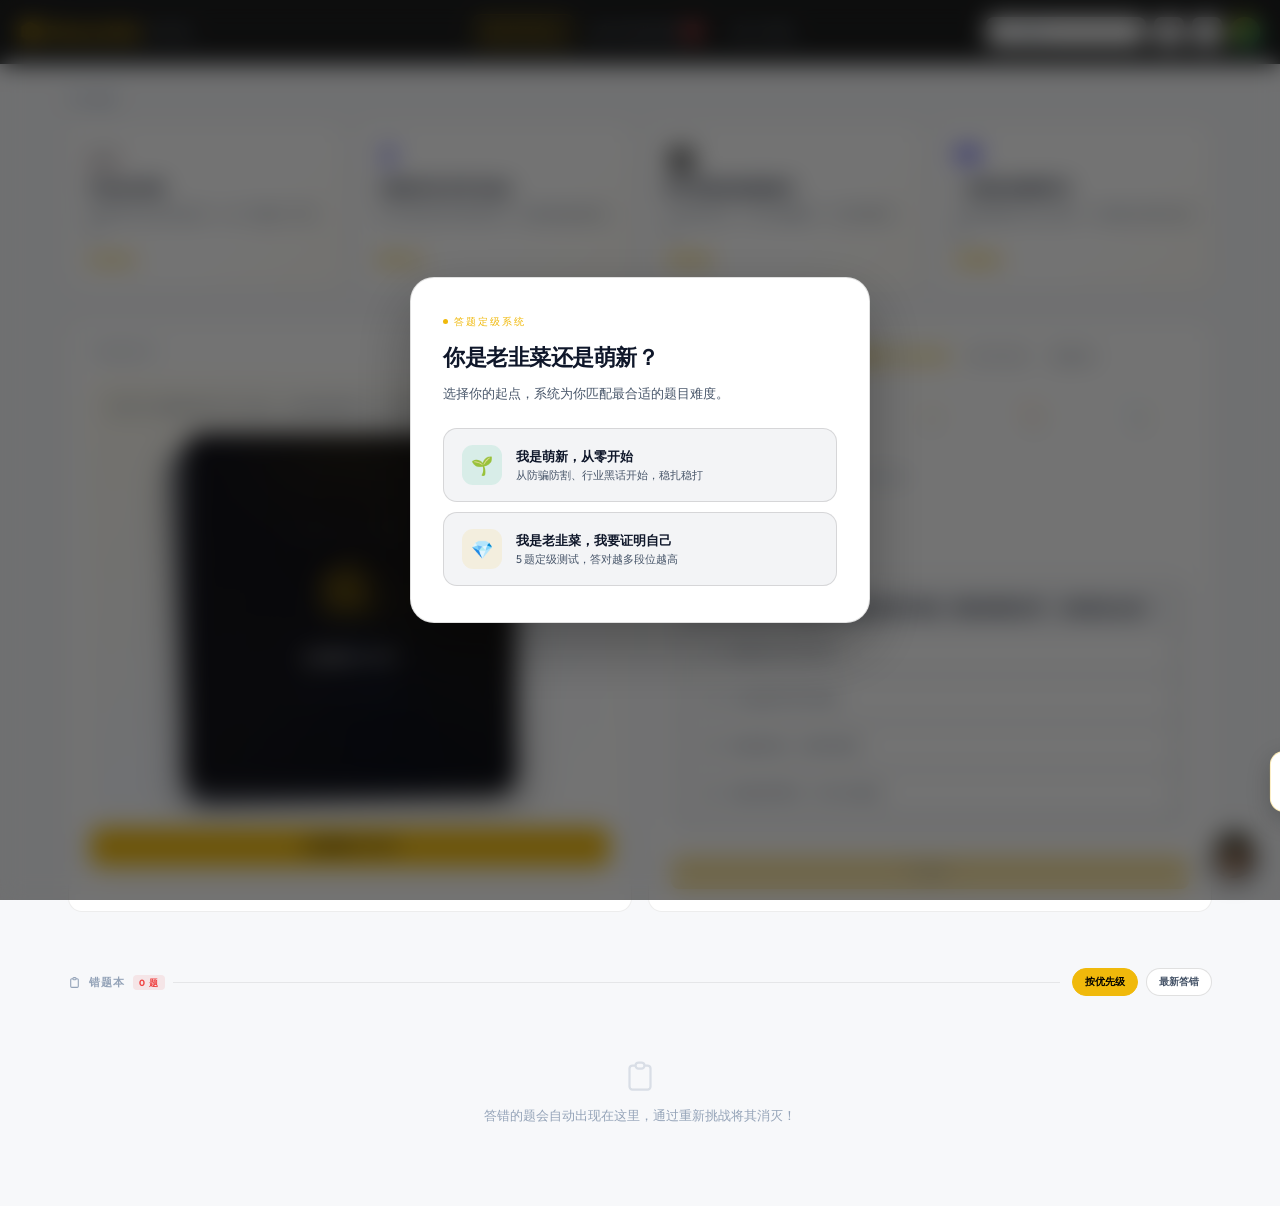
==== commit 8095700b: "feat: PRD V3 patch - cleaner dashboard UI, subscription state, dedupe, and data.json fetch prep" ====
--- a/index.html
+++ b/index.html
@@ -512,9 +512,9 @@
 .acard.hot{border-color:rgba(255,77,106,0.2);box-shadow:0 2px 8px rgba(255,77,106,0.08),0 8px 24px rgba(0,0,0,0.12)}
 .acard-body{padding:14px}
 .acard-top{display:flex;align-items:flex-start;justify-content:space-between;gap:8px;margin-bottom:10px}
-.acard-ico{width:34px;height:34px;border-radius:8px;display:flex;align-items:center;justify-content:center;font-size:16px;flex-shrink:0}
+.acard-ico{width:28px;height:28px;border-radius:8px;display:flex;align-items:center;justify-content:center;font-size:14px;flex-shrink:0}
 .acard-tags{display:flex;flex-wrap:wrap;gap:3px;justify-content:flex-end}
-.acard-title{font-size:12px;font-weight:700;margin-bottom:3px;line-height:1.3;color:var(--t1)}
+.acard-title{font-size:18px;font-weight:700;margin-bottom:5px;line-height:1.35;color:var(--t1)}
 .acard-sub{font-size:11px;color:var(--t2);margin-bottom:10px;line-height:1.5}
 .acard-nums{display:grid;grid-template-columns:1fr 1fr;gap:5px;margin-bottom:9px}
 .anb{background:var(--bg3);border-radius:7px;padding:7px 9px;border:1px solid var(--rim)}
@@ -1313,18 +1313,18 @@
 
     <div class="cat-bar" id="catBar">
       <div class="ctab on" onclick="setCat(this,'all')"><svg width="12" height="12" fill="none" viewBox="0 0 24 24" stroke="currentColor" stroke-width="2"><rect x="3" y="3" width="7" height="7" rx="1"/><rect x="14" y="3" width="7" height="7" rx="1"/><rect x="3" y="14" width="7" height="7" rx="1"/><rect x="14" y="14" width="7" height="7" rx="1"/></svg>全部 <span class="ctab-n">28</span></div>
-      <div class="ctab" onclick="setCat(this,'launch')"><svg width="12" height="12" fill="none" viewBox="0 0 24 24" stroke="currentColor" stroke-width="2"><path d="M13 10V3L4 14h7v7l9-11h-7z"/></svg>打新挖矿 <span class="ctab-n">6</span></div>
-      <div class="ctab" onclick="setCat(this,'earn')"><svg width="12" height="12" fill="none" viewBox="0 0 24 24" stroke="currentColor" stroke-width="2"><circle cx="12" cy="12" r="10"/><path d="M12 8v4m0 4h.01"/></svg>赚币理财 <span class="ctab-n">6</span></div>
-      <div class="ctab" onclick="setCat(this,'square')"><svg width="12" height="12" fill="none" viewBox="0 0 24 24" stroke="currentColor" stroke-width="2"><path d="M11 5.882V19.24a1.76 1.76 0 01-3.417.592l-2.147-6.15M18 13a3 3 0 100-6M5.436 13.683A4.001 4.001 0 017 6h1.832c4.1 0 7.625-1.234 9.168-3v14c-1.543-1.766-5.067-3-9.168-3H7a3.988 3.988 0 01-1.564-.317z"/></svg>广场任务 <span class="ctab-n">4</span></div>
-      <div class="ctab" onclick="setCat(this,'trade')"><svg width="12" height="12" fill="none" viewBox="0 0 24 24" stroke="currentColor" stroke-width="2"><polyline points="22 7 13.5 15.5 8.5 10.5 2 17"/><polyline points="16 7 22 7 22 13"/></svg>交易竞赛 <span class="ctab-n">3</span></div>
-      <div class="ctab" onclick="setCat(this,'welfare')"><svg width="12" height="12" fill="none" viewBox="0 0 24 24" stroke="currentColor" stroke-width="2"><path d="M12 8v13m0-13V6a2 2 0 112 2h-2zm0 0V5.5A2.5 2.5 0 109.5 8H12zm-7 4h14M5 12a2 2 0 110-4h3m0 4H9a2 2 0 110 4m3-4h5a2 2 0 010 4H12m0 0v4"/></svg>福利活动 <span class="ctab-n">4</span></div>
+      <div class="ctab" onclick="setCat(this,'launch')"><svg width="12" height="12" fill="none" viewBox="0 0 24 24" stroke="currentColor" stroke-width="2"><path d="M13 10V3L4 14h7v7l9-11h-7z"/></svg>打新与空投 <span class="ctab-n">6</span></div>
+      <div class="ctab" onclick="setCat(this,'earn')"><svg width="12" height="12" fill="none" viewBox="0 0 24 24" stroke="currentColor" stroke-width="2"><circle cx="12" cy="12" r="10"/><path d="M12 8v4m0 4h.01"/></svg>理财赚币 <span class="ctab-n">6</span></div>
+      <div class="ctab" onclick="setCat(this,'trade')"><svg width="12" height="12" fill="none" viewBox="0 0 24 24" stroke="currentColor" stroke-width="2"><polyline points="22 7 13.5 15.5 8.5 10.5 2 17"/><polyline points="16 7 22 7 22 13"/></svg>交易活动 <span class="ctab-n">3</span></div>
+      <div class="ctab" onclick="setCat(this,'welfare')"><svg width="12" height="12" fill="none" viewBox="0 0 24 24" stroke="currentColor" stroke-width="2"><path d="M12 8v13m0-13V6a2 2 0 112 2h-2zm0 0V5.5A2.5 2.5 0 109.5 8H12zm-7 4h14M5 12a2 2 0 110-4h3m0 4H9a2 2 0 110 4m3-4h5a2 2 0 010 4H12m0 0v4"/></svg>福利与抽奖 <span class="ctab-n">4</span></div>
+      <div class="ctab" onclick="setCat(this,'square')"><svg width="12" height="12" fill="none" viewBox="0 0 24 24" stroke="currentColor" stroke-width="2"><path d="M11 5.882V19.24a1.76 1.76 0 01-3.417.592l-2.147-6.15M18 13a3 3 0 100-6M5.436 13.683A4.001 4.001 0 017 6h1.832c4.1 0 7.625-1.234 9.168-3v14c-1.543-1.766-5.067-3-9.168-3H7a3.988 3.988 0 01-1.564-.317z"/></svg>学习与答题 <span class="ctab-n">4</span></div>
       <div class="ctab" onclick="setCat(this,'social')"><svg width="12" height="12" fill="none" viewBox="0 0 24 24" stroke="currentColor" stroke-width="2"><path d="M8.684 13.342C8.886 12.938 9 12.482 9 12c0-.482-.114-.938-.316-1.342m0 2.684a3 3 0 110-2.684m0 2.684l6.632 3.316m-6.632-6l6.632-3.316m0 0a3 3 0 105.367-2.684 3 3 0 00-5.367 2.684zm0 9.316a3 3 0 105.368 2.684 3 3 0 00-5.368-2.684z"/></svg>社媒活动 <span class="ctab-n">2</span></div>
-      <div class="ctab" onclick="setCat(this,'newbie')"><svg width="12" height="12" fill="none" viewBox="0 0 24 24" stroke="currentColor" stroke-width="2"><path d="M16 7a4 4 0 11-8 0 4 4 0 018 0zM12 14a7 7 0 00-7 7h14a7 7 0 00-7-7z"/></svg>新用户 <span class="ctab-n">2</span></div>
+      <div class="ctab" onclick="setCat(this,'newbie')"><svg width="12" height="12" fill="none" viewBox="0 0 24 24" stroke="currentColor" stroke-width="2"><path d="M4 7h16M7 3v4m10-4v4M5 11h14v8H5z"/></svg>钱包活动 <span class="ctab-n">2</span></div>
     </div>
 
     <div class="filter-bar">
       <div class="fb-left" id="filterLeft">
-        <button class="gf-btn on" id="gf-urgent" onclick="toggleGF('urgent',this)"><svg width="12" height="12" fill="none" viewBox="0 0 24 24" stroke="currentColor" stroke-width="2"><circle cx="12" cy="12" r="10"/><polyline points="12 6 12 12 16 14"/></svg>即将截止</button>
+        <button class="gf-btn" id="gf-urgent" onclick="toggleGF('urgent',this)"><svg width="12" height="12" fill="none" viewBox="0 0 24 24" stroke="currentColor" stroke-width="2"><circle cx="12" cy="12" r="10"/><polyline points="12 6 12 12 16 14"/></svg>即将截止</button>
         <button class="gf-btn" id="gf-sub" onclick="toggleGF('sub',this)"><svg width="12" height="12" fill="none" viewBox="0 0 24 24" stroke="currentColor" stroke-width="2"><path d="M11.049 2.927c.3-.921 1.603-.921 1.902 0l1.519 4.674a1 1 0 00.95.69h4.915c.969 0 1.371 1.24.588 1.81l-3.976 2.888a1 1 0 00-.363 1.118l1.518 4.674c.3.922-.755 1.688-1.538 1.118l-3.976-2.888a1 1 0 00-1.176 0l-3.976 2.888c-.783.57-1.838-.197-1.538-1.118l1.518-4.674a1 1 0 00-.363-1.118l-3.976-2.888c-.784-.57-.38-1.81.588-1.81h4.914a1 1 0 00.951-.69l1.519-4.674z"/></svg>已订阅</button>
         <div id="lfArea" style="display:none;display:flex;align-items:center;gap:7px;flex-shrink:0"></div>
       </div>
@@ -1337,12 +1337,6 @@
           <div class="vbtn" onclick="setView('list',this)" title="列表"><svg width="13" height="13" fill="none" viewBox="0 0 24 24" stroke="currentColor" stroke-width="2"><path d="M4 6h16M4 12h16M4 18h16"/></svg></div>
         </div>
       </div>
-    </div>
-
-    <div class="urg">
-      <svg width="15" height="15" fill="none" viewBox="0 0 24 24" stroke="currentColor" stroke-width="2" style="color:var(--red);flex-shrink:0"><path d="M12 9v2m0 4h.01M21 12a9 9 0 11-18 0 9 9 0 0118 0z"/></svg>
-      <div class="urg-t"><strong>3 个活动</strong>今日截止 — Launchpool #178 · Simple Earn USDT 15% · WOTD</div>
-      <span class="urg-cd" id="urgCd">23:14:08</span>
     </div>
 
     <div class="act-grid" id="actGrid"></div>
@@ -1699,7 +1693,7 @@
 
 <script>
 // ══ CARD DATA ══════════════════════════════════════════
-const CARDS = [
+let CARDS = [
   {id:'c1',cat:'launch',emoji:'🪙',title:'Launchpool #178 — HAEDAL',sub:'质押 BNB 或 FDUSD 挖矿，灵活赎回无锁仓',
    tags:['打新挖矿','低风险'],stripe:'var(--gold)',ico:'var(--gs)',
    deadlineSoon:true,deadline:'2h 14m',dlLabel:'⏰ 截止',
@@ -1831,7 +1825,7 @@
 ];
 
 // ══ STATE ══════════════════════════════════════════════
-let curCat='all', activeGF=new Set(['urgent']), drawerTimer=null;
+let curCat='all', activeGF=new Set(), drawerTimer=null;
 
 // ══ RENDER ══════════════════════════════════════════
 function cardSubtitle(c){
@@ -1850,7 +1844,31 @@
   return c.subscribed===true || c.sub===true;
 }
 
+async function loadCardsFromJson(){
+  try{
+    const res=await fetch('./data.json',{cache:'no-store'});
+    if(!res.ok)throw new Error('no data.json');
+    const json=await res.json();
+    if(Array.isArray(json)&&json.length){
+      CARDS=json;
+    }
+  }catch(e){
+    console.info('使用内置活动数据（data.json 未就绪）');
+  }
+}
+
+function dedupeCards(list){
+  const seen=new Set();
+  return list.filter(item=>{
+    const key=item.id||item.code||`${item.title}-${cardSubtitle(item)}`;
+    if(seen.has(key))return false;
+    seen.add(key);
+    return true;
+  });
+}
+
 function renderCards(){
+  CARDS=dedupeCards(CARDS);
   // Sort: custom (timestamp) first, then by index order
   CARDS.sort((a,b)=>{
     const aCustom=a.id.startsWith('custom_');
@@ -1896,8 +1914,7 @@
       </div>
       <div class="acard-acts">
         <button class="btn btn-gold" style="flex:1;font-size:11px;padding:7px" onclick="event.stopPropagation();openDrawerById('${c.id}')">查看详情</button>
-        <button class="btn btn-ghost" style="font-size:11px;padding:7px 10px" onclick="event.stopPropagation();syncCal('${c.title}')" title="同步日历"><svg width="13" height="13" fill="none" viewBox="0 0 24 24" stroke="currentColor" stroke-width="2"><path d="M8 7V3m8 4V3m-9 8h10M5 21h14a2 2 0 002-2V7a2 2 0 00-2-2H5a2 2 0 00-2 2v12a2 2 0 002 2z"/></svg></button>
-        <button class="btn btn-ghost" style="font-size:11px;padding:7px 10px;color:var(--red);border-color:var(--rs)" onclick="event.stopPropagation();deleteCard('${c.id}')" title="删除"><svg width="13" height="13" fill="none" viewBox="0 0 24 24" stroke="currentColor" stroke-width="2"><polyline points="3 6 5 6 21 6"/><path d="M19 6l-1 14a2 2 0 01-2 2H8a2 2 0 01-2-2L5 6m3 0V4a1 1 0 011-1h4a1 1 0 011 1v2"/></svg></button>
+        <button class="btn btn-ghost" style="font-size:11px;padding:7px 10px;transform-origin:center;transition:all .18s;${cardSubscribed(c)?'color:var(--gold);border-color:rgba(240,185,11,.35);background:var(--gs);':''}" onclick="event.stopPropagation();toggleSubscription('${c.id}',this)" title="订阅活动">${cardSubscribed(c)?'★':'☆'}</button>
       </div>
     </div>
   </div>`;
@@ -1932,7 +1949,7 @@
     <div class="d-acts">
       <button class="d-btn d-pri" onclick="syncCal('${c.title}')">🗓 同步 Google 日历</button>
       <button class="d-btn d-sec" onclick="window.open('${d.details.find(x=>x.link)?.link||'https://www.binance.com'}','_blank')">🔗 前往官方活动页面</button>
-      <button class="d-btn d-sec" onclick="openShareCardFromActivity('${c.title}','${c.sub}')">📤 生成分享卡片</button>
+      <button class="d-btn d-sec" onclick="openShareCardFromActivity('${c.title}','${cardSubtitle(c)}')">📤 生成分享卡片</button>
     </div>`;
   startTimer(c);
   document.getElementById('overlay').classList.add('on');
@@ -2009,6 +2026,18 @@
 }
 
 function syncCal(title){toast(`🗓 "${title}" 已同步至 Google 日历`,'success');}
+function toggleSubscription(id,btn){
+  const card=CARDS.find(c=>String(c.id)===String(id));
+  if(!card)return;
+  card.subscribed=!cardSubscribed(card);
+  if(btn){
+    btn.textContent=card.subscribed?'★':'☆';
+    btn.style.transform='scale(1.12)';
+    setTimeout(()=>btn.style.transform='scale(1)',160);
+  }
+  renderCards();
+  toast(card.subscribed?'已加入订阅':'已取消订阅',card.subscribed?'success':'info');
+}
 
 // ══ PAGE ══
 function goPage(id,el){
@@ -3049,14 +3078,14 @@
 }
 
 const ACTIVITY_CAT_LABELS={
-  launch:'打新挖矿',
-  earn:'赚币理财',
-  square:'广场任务',
+  launch:'打新与空投',
+  earn:'理财赚币',
+  square:'学习与答题',
   trade:'交易活动',
-  welfare:'福利活动',
+  welfare:'福利与抽奖',
   social:'社媒活动',
-  newbie:'新用户任务',
-  all:'官方活动'
+  newbie:'钱包活动',
+  all:'全部活动'
 };
 
 function updateActivityBadges(){
@@ -3066,13 +3095,13 @@
   document.querySelectorAll('.cat-bar .ctab').forEach(tab=>{
     const txt=(tab.textContent||'').trim();
     const key=txt.includes('全部')?'all':
-      txt.includes('打新挖矿')?'launch':
-      txt.includes('赚币理财')?'earn':
-      txt.includes('广场任务')?'square':
-      txt.includes('交易竞赛')||txt.includes('交易活动')?'trade':
-      txt.includes('福利活动')?'welfare':
+      txt.includes('打新与空投')?'launch':
+      txt.includes('理财赚币')?'earn':
+      txt.includes('学习与答题')?'square':
+      txt.includes('交易活动')?'trade':
+      txt.includes('福利与抽奖')?'welfare':
       txt.includes('社媒活动')?'social':
-      txt.includes('新用户')?'newbie':null;
+      txt.includes('钱包活动')?'newbie':null;
     const badge=tab.querySelector('.ctab-n');
     if(badge&&key&&counts[key]!==undefined)badge.textContent=counts[key];
   });
@@ -3747,18 +3776,23 @@
 }
 
 // ══ INIT ══
-normalizeCardData();
-renderCards();
-loadFG();
-syncOfficialActivities();
-setInterval(syncOfficialActivities, 15*60*1000);
-ensureDailyQuizState();
-renderWrongBook();
-loadQ();
-startQuizCountdown();
-// Show onboarding only on first visit of the local experience
-if(!DAILY_QUIZ_STATE?.onboardingShown)setTimeout(()=>showOnboarding(), 400);
-updateTierDesc(curTier);
+async function initApp(){
+  await loadCardsFromJson();
+  normalizeCardData();
+  renderCards();
+  loadFG();
+  syncOfficialActivities();
+  setInterval(syncOfficialActivities, 15*60*1000);
+  ensureDailyQuizState();
+  renderWrongBook();
+  loadQ();
+  startQuizCountdown();
+  // Show onboarding only on first visit of the local experience
+  if(!DAILY_QUIZ_STATE?.onboardingShown)setTimeout(()=>showOnboarding(), 400);
+  updateTierDesc(curTier);
+}
+
+initApp();
 </script>
 </body>
 </html>
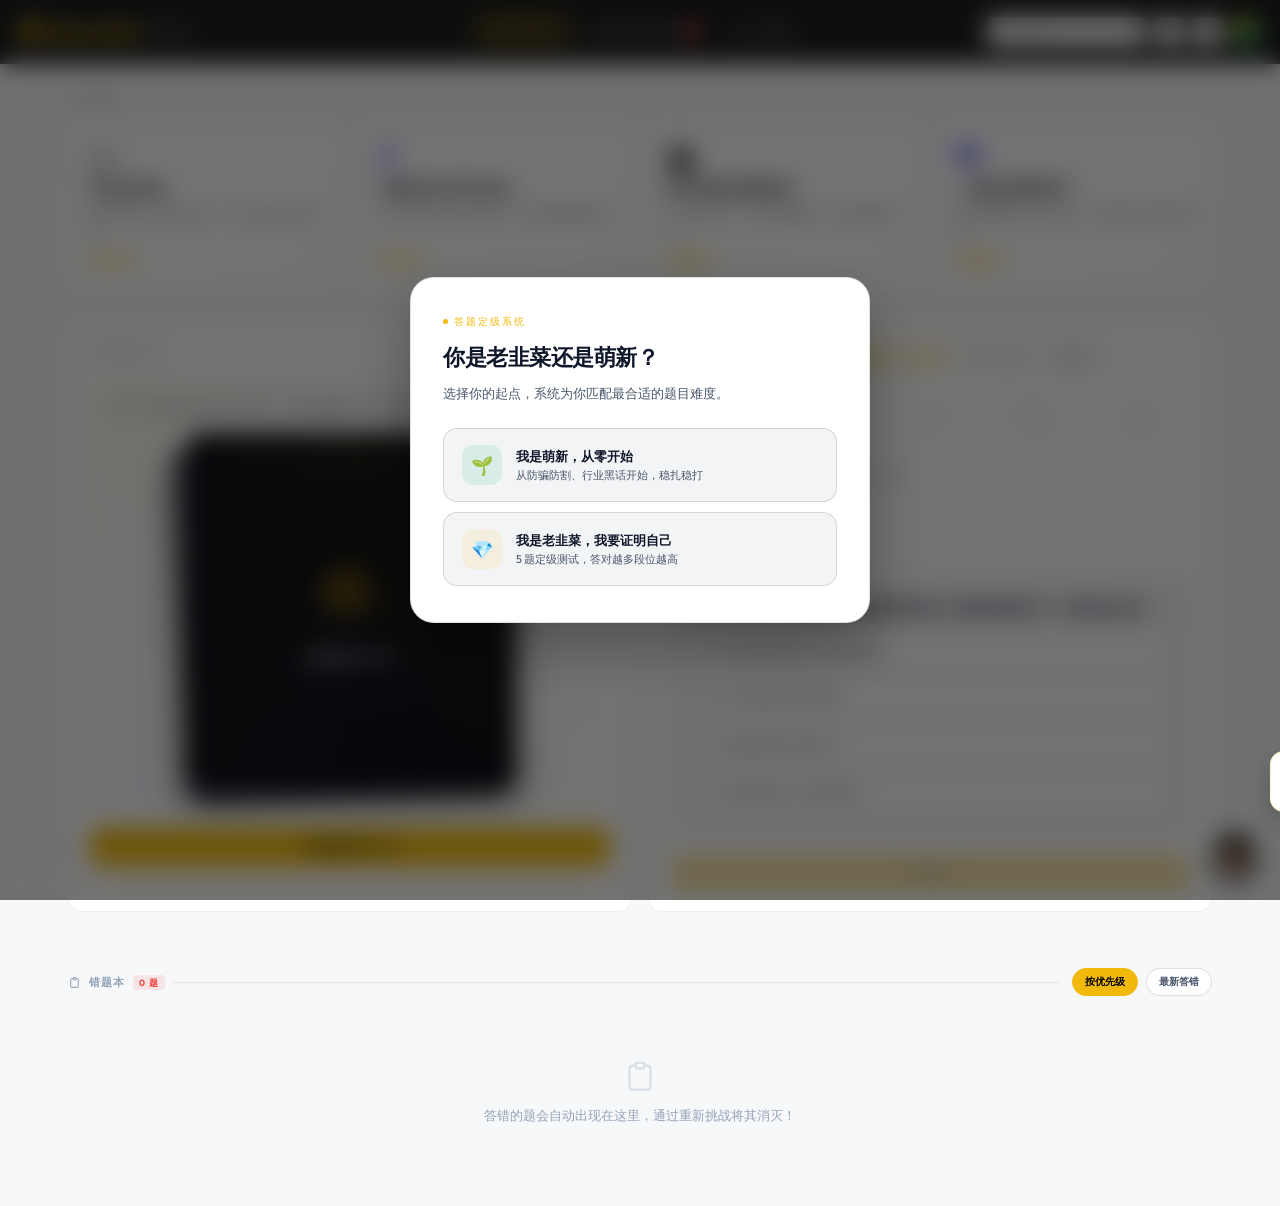
==== commit 5c99eb14: "deploy: publish review v9.5 to public pages" ====
--- a/index.html
+++ b/index.html
@@ -92,6 +92,7 @@
   .drawer.open{transform:translateY(0)!important}
   .learn-page{padding:16px!important}
   .tools-wrap{padding:16px!important}
+  .ai-panel{width:calc(100vw - 24px);right:0}
   .filter-bar{padding:10px 14px!important}
   .cat-bar{padding:12px 14px 0!important}
   .urg{margin:12px 14px 0!important}
@@ -747,7 +748,7 @@
 .ai-orb:hover{transform:scale(1.08);box-shadow:0 10px 24px rgba(0,0,0,.22)}
 @keyframes orb{0%,100%{transform:translateY(0)}50%{transform:translateY(-4px)}}
 .ai-panel{
-  position:absolute;bottom:60px;right:0;width:310px;
+  position:absolute;bottom:60px;right:0;width:420px;
   background:var(--bg2);border:1px solid rgba(240,185,11,.18);border-radius:18px;
   overflow:hidden;transform-origin:bottom right;
   transform:scale(.88) translateY(8px);opacity:0;pointer-events:none;
@@ -767,7 +768,7 @@
 .aip-tabs{display:flex;border-bottom:1px solid var(--rim)}
 .aip-tab{flex:1;padding:8px;font-size:11px;font-weight:600;text-align:center;cursor:pointer;color:var(--t3);transition:all .15s}
 .aip-tab:hover{color:var(--t2)}.aip-tab.on{color:var(--gold);background:var(--gg)}
-.aip-msgs{padding:12px;max-height:200px;overflow-y:auto;display:flex;flex-direction:column;gap:8px}
+.aip-msgs{padding:12px;max-height:300px;overflow-y:auto;display:flex;flex-direction:column;gap:8px}
 .aip-msg{background:var(--bg3);border-radius:10px 10px 10px 3px;padding:9px 12px;font-size:11px;color:var(--t2);line-height:1.6}
 .aip-msg.user{background:var(--gs);border:1px solid rgba(240,185,11,.12);border-radius:10px 10px 3px 10px;color:var(--t1);text-align:right}
 .aip-msg strong{color:var(--gold)}
@@ -775,10 +776,15 @@
 .aip-rec{background:var(--bg3);border:1px solid var(--rim);border-radius:9px;padding:9px 12px;cursor:pointer;transition:all .15s}
 .aip-rec:hover{border-color:rgba(240,185,11,.22);background:var(--gg)}
 .aip-rec-t{font-size:11px;font-weight:700;margin-bottom:2px;color:var(--t1)}.aip-rec-s{font-size:10px;color:var(--t2)}
-.aip-inp-row{padding:9px 12px;border-top:1px solid var(--rim);display:flex;gap:6px}
+.aip-inp-row{padding:9px 12px;border-top:1px solid var(--rim);display:flex;gap:6px;position:relative}
 .aip-inp{flex:1;background:var(--bg3);border:1px solid var(--rim);border-radius:7px;padding:6px 10px;color:var(--t1);font-size:11px;outline:none;font-family:var(--font);transition:border-color .18s}
 .aip-inp:focus{border-color:rgba(240,185,11,.3)}
 .aip-send{width:28px;height:28px;border-radius:7px;background:var(--gold);border:none;cursor:pointer;color:#000;font-size:12px;font-weight:700;display:flex;align-items:center;justify-content:center;flex-shrink:0}
+.ai-cmd-menu{position:absolute;bottom:48px;left:12px;right:12px;background:var(--bg2);border:1px solid var(--rim2);border-radius:10px;box-shadow:0 10px 24px rgba(0,0,0,.22);display:none;z-index:8;max-height:180px;overflow:auto}
+.ai-cmd-item{padding:8px 10px;border-bottom:1px solid var(--rim);cursor:pointer;font-size:11px;color:var(--t2);display:flex;align-items:center;justify-content:space-between;gap:8px}
+.ai-cmd-item:last-child{border-bottom:none}
+.ai-cmd-item:hover{background:var(--gg);color:var(--gold)}
+.ai-cmd-k{font-family:var(--mono);font-size:10px;color:var(--gold)}
 
 /* ══ TOAST ══════════════════════════════════════════ */
 .toast{
@@ -1573,11 +1579,12 @@
     <div id="aiChat">
       <div class="aip-msgs" id="aiMsgs">
         <div class="aip-msg">嗨！我是 客服小何 🎓 用<strong>白话</strong>解释一切加密概念，随时问我～</div>
-        <div class="aip-msg">例如：<strong>「APY 和 APR 区别」</strong>、<strong>「如何参与 Launchpool」</strong>、<strong>「双币风险」</strong></div>
+        <div class="aip-msg">例如：<strong>「APY 和 APR 区别」</strong>、<strong>「如何参与 Launchpool」</strong>、<strong>「双币风险」</strong><br><span style="font-size:10px;color:var(--t3)">高级模式：输入 <code>/key sk-...</code> 可启用真实 AI 对话，<code>/clearkey</code> 清除密钥。</span></div>
       </div>
       <div class="aip-inp-row">
-        <input class="aip-inp" id="aiInp" placeholder="问我任何问题…" onkeydown="if(event.key==='Enter')sendAI()">
+        <input class="aip-inp" id="aiInp" placeholder="问我任何问题…（输入 / 查看指令）" onkeydown="handleAIInputKeydown(event)" oninput="handleAIInput(event)">
         <button class="aip-send" onclick="sendAI()">↑</button>
+        <div class="ai-cmd-menu" id="aiCmdMenu"></div>
       </div>
     </div>
     <div id="aiRec" style="display:none">
@@ -3698,48 +3705,204 @@
   document.getElementById('aiRec').style.display=tab==='rec'?'':'none';
 }
 const AI_ANSWERS={
+  'btc':'BTC（比特币）是去中心化数字资产，总量上限 2100 万。你可在 Binance 现货购买、定投或通过理财产品参与；交易前先看波动和风险。',
+  '比特币':'BTC（比特币）是去中心化数字资产，总量上限 2100 万。你可在 Binance 现货购买、定投或通过理财产品参与；交易前先看波动和风险。',
   'apy':'APY（年化收益率）包含复利，APR（年化利率）只算简单利息。同样 10%，APY 实际到手会比 APR 多一些。',
   'apr':'APR 是年化利率，只计算本金的利息，不含复利效果。APY 则把每次结算的利息再投入计算，所以 APY > APR。',
   'launchpool':'Launchpool 几乎无本金风险——你质押 BNB 或 FDUSD 换取新代币，本金随时可赎回。主要风险是挖到的代币上线后价格可能下跌。',
   '双币':'双币投资有本金风险！到期 BTC 低于行权价时，你会收到 BTC 而非 USDT，本金价值可能缩水。高收益伴随高风险。',
   'kyc':'KYC（Know Your Customer）是身份认证，在币安 App 进入「账户」→「身份认证」，上传身份证和自拍即可完成 Level 1，通常 10 分钟内通过。',
-  'bnb':'BNB 是币安平台代币，持有可享受 25% 手续费折扣、参与 Launchpool/Megadrop/HODLer Airdrop 等，是币安生态最核心的资产。',
-  'default':'你好！我是客服小何 👋 可以问我关于 APY、KYC、Launchpool、双币投资、赚币产品等问题，或者切换到「推荐活动」标签看今日精选～',
+  'bnb':'BNB 是币安平台代币，持有可享受手续费折扣，并可参与 Launchpool/Megadrop/HODLer Airdrop 等。',
+  'default':'你好！我是客服小何 👋 你可以问我：币种基础、活动规则、参与步骤、风险提示。输入 / 可查看快捷指令。',
 };
-function sendAI(){
-  const inp=document.getElementById('aiInp'),q=inp.value.trim();if(!q)return;inp.value='';
+
+const XIAOHE_AI={
+  baseUrl:'https://openrouter.ai/api/v1/chat/completions',
+  model:'openai/gpt-4o-mini',
+  apiKey:localStorage.getItem('xiaohe_api_key')||''
+};
+
+const XIAOHE_COMMANDS=[
+  {cmd:'/help',desc:'查看可用指令'},
+  {cmd:'/sources',desc:'查看官方知识来源'},
+  {cmd:'/refreshdocs',desc:'刷新官方文档缓存'},
+  {cmd:'/key <API_KEY>',desc:'设置在线AI密钥'},
+  {cmd:'/clearkey',desc:'清除在线AI密钥'}
+];
+
+const OFFICIAL_SOURCES=[
+  {name:'Binance Academy 术语词典',url:'https://academy.binance.com/zh/articles/a-crypto-glossary'},
+  {name:'Learn & Earn',url:'https://www.binance.com/zh-CN/academy/learn-and-earn'},
+  {name:'官方验证',url:'https://www.binance.com/en/official-verification'},
+  {name:'Launchpool',url:'https://www.binance.com/en/launchpool'},
+  {name:'Simple Earn',url:'https://www.binance.com/en/earn/simple-earn'}
+];
+
+let OFFICIAL_KB=[];
+let OFFICIAL_KB_READY=false;
+
+function appendAIMessage(html,isUser=false){
   const msgs=document.getElementById('aiMsgs');
-  const um=document.createElement('div');um.className='aip-msg user';um.textContent=q;msgs.appendChild(um);
-
+  const div=document.createElement('div');
+  div.className='aip-msg'+(isUser?' user':'');
+  if(isUser)div.textContent=html; else div.innerHTML=html;
+  msgs.appendChild(div);
+  msgs.scrollTop=9999;
+  return div;
+}
+
+function tokenizeQuery(q=''){
+  const tokens=(q.toLowerCase().match(/[a-z0-9]{3,}|[\u4e00-\u9fa5]{2,}/g)||[]);
+  const stop=new Set(['什么','怎么','如何','一下','一下子','可以','这个','那个','please']);
+  return tokens.filter(t=>!stop.has(t));
+}
+
+async function loadOfficialDocs(force=false){
+  if(OFFICIAL_KB_READY&&!force) return OFFICIAL_KB;
+  OFFICIAL_KB=[];
+  for(const src of OFFICIAL_SOURCES){
+    try{
+      const endpoint=`https://r.jina.ai/http://${src.url.replace(/^https?:\/\//,'')}`;
+      const res=await fetch(endpoint,{headers:{Accept:'text/plain'}});
+      if(!res.ok) continue;
+      const txt=(await res.text()).slice(0,12000);
+      const sentences=txt.split(/\n|。|\.|\!|\?/).map(s=>s.trim()).filter(s=>s.length>20&&s.length<220).slice(0,180);
+      for(const s of sentences){OFFICIAL_KB.push({source:src.name,url:src.url,text:s});}
+    }catch(e){}
+  }
+  OFFICIAL_KB_READY=true;
+  return OFFICIAL_KB;
+}
+
+async function answerFromOfficialDocs(q){
+  const tokens=tokenizeQuery(q);
+  if(!tokens.length) return null;
+  await loadOfficialDocs();
+  if(!OFFICIAL_KB.length) return null;
+  const scored=OFFICIAL_KB.map(row=>{
+    let score=0;
+    for(const t of tokens) if(row.text.toLowerCase().includes(t)) score++;
+    return {...row,score};
+  }).filter(x=>x.score>0).sort((a,b)=>b.score-a.score).slice(0,3);
+  if(!scored.length) return null;
+  const top=scored[0];
+  const bullets=scored.map((s,i)=>`${i+1}) ${escapeHtml(s.text)}`).join('<br>');
+  return `根据 Binance 官方文档，我找到这些最相关内容：<br>${bullets}<br><br><span style="font-size:10px;color:var(--t3)">来源：${escapeHtml(top.source)} · <a href="${top.url}" target="_blank" style="color:var(--gold)">查看原文</a></span>`;
+}
+
+function getActivityHits(q){
+  const tokens=tokenizeQuery(q);
+  if(!tokens.length) return [];
+  return CARDS.map(c=>{
+    const corpus=`${c.title} ${cardSubtitle(c)} ${(c.tags||[]).join(' ')} ${(c.drawer?.tags||[]).join(' ')} ${(c.drawer?.steps||[]).join(' ')}`.toLowerCase();
+    let score=0;
+    for(const t of tokens) if(corpus.includes(t)) score++;
+    return {c,score};
+  }).filter(x=>x.score>0).sort((a,b)=>b.score-a.score).slice(0,3).map(x=>x.c);
+}
+
+async function callXiaoHeLLM(userText,hits){
+  if(!XIAOHE_AI.apiKey) return null;
+  const context=hits.map((h,i)=>`${i+1}. ${h.title} | ${cardSubtitle(h)} | 标签:${(h.tags||[]).join('/')}`).join('\n');
+  const prompt=`你是币安活动助手“小何”，请优先依据官方文档风格回答，中文、简洁、可执行。\n用户问题：${userText}\n候选活动：\n${context||'无匹配活动'}\n输出：结论 + 操作步骤 + 风险提醒。`;
+
+  const resp=await fetch(XIAOHE_AI.baseUrl,{method:'POST',headers:{
+    'Content-Type':'application/json',
+    'Authorization':`Bearer ${XIAOHE_AI.apiKey}`
+  },body:JSON.stringify({model:XIAOHE_AI.model,messages:[{role:'user',content:prompt}],temperature:0.2})});
+  if(!resp.ok) throw new Error('AI请求失败');
+  const data=await resp.json();
+  return data?.choices?.[0]?.message?.content?.trim()||null;
+}
+
+function renderCommandMenu(filter=''){
+  const menu=document.getElementById('aiCmdMenu');
+  if(!menu) return;
+  const f=filter.toLowerCase();
+  const list=XIAOHE_COMMANDS.filter(c=>c.cmd.toLowerCase().includes(f));
+  if(!list.length){menu.style.display='none';return;}
+  menu.innerHTML=list.map(c=>`<div class="ai-cmd-item" onclick="applyAICommand('${c.cmd.replace(/'/g,"\\'")}')"><span>${c.desc}</span><span class="ai-cmd-k">${c.cmd}</span></div>`).join('');
+  menu.style.display='block';
+}
+
+function hideCommandMenu(){const menu=document.getElementById('aiCmdMenu'); if(menu) menu.style.display='none';}
+function applyAICommand(cmd){
+  const inp=document.getElementById('aiInp');
+  inp.value=cmd.endsWith('>')?cmd.replace('<API_KEY>',''):cmd;
+  inp.focus();
+  hideCommandMenu();
+}
+
+function handleAIInput(event){
+  const v=event.target.value||'';
+  if(v.startsWith('/')) renderCommandMenu(v); else hideCommandMenu();
+}
+function handleAIInputKeydown(event){
+  if(event.key==='Enter') {sendAI(); return;}
+}
+
+async function sendAI(){
+  const inp=document.getElementById('aiInp'),q=inp.value.trim();if(!q)return;inp.value='';hideCommandMenu();
+
+  if(/^\/key\s+/i.test(q)){
+    const key=q.replace(/^\/key\s+/i,'').trim();
+    localStorage.setItem('xiaohe_api_key',key);
+    XIAOHE_AI.apiKey=key;
+    appendAIMessage('已保存 AI Key ✅（仅保存在当前浏览器）');
+    return;
+  }
+  if(/^\/clearkey$/i.test(q)){
+    localStorage.removeItem('xiaohe_api_key');
+    XIAOHE_AI.apiKey='';
+    appendAIMessage('已清除 AI Key。');
+    return;
+  }
+  if(/^\/help$/i.test(q)){
+    appendAIMessage(XIAOHE_COMMANDS.map(c=>`<div><span class="ai-cmd-k">${c.cmd}</span> - ${c.desc}</div>`).join(''));
+    return;
+  }
+  if(/^\/sources$/i.test(q)){
+    appendAIMessage(OFFICIAL_SOURCES.map(s=>`<div>• <a href="${s.url}" target="_blank" style="color:var(--gold)">${s.name}</a></div>`).join(''));
+    return;
+  }
+  if(/^\/refreshdocs$/i.test(q)){
+    appendAIMessage('正在刷新官方文档缓存…');
+    await loadOfficialDocs(true);
+    appendAIMessage(`缓存完成，共载入 ${OFFICIAL_KB.length} 条知识片段。`);
+    return;
+  }
+
+  appendAIMessage(q,true);
   const ql=q.toLowerCase();
   let ans='';
-
-  // 1) 先尝试从活动数据中做检索式回答
-  const hits=CARDS.filter(c=>{
-    const corpus=`${c.title} ${c.sub} ${(c.tags||[]).join(' ')} ${(c.drawer?.tags||[]).join(' ')} ${(c.drawer?.steps||[]).join(' ')}`.toLowerCase();
-    return ql.split(/\s+/).some(w=>w&&corpus.includes(w));
-  }).slice(0,2);
+  const hits=getActivityHits(q);
+  const typing=appendAIMessage('小何思考中…');
+
+  try{
+    const llmAns=await callXiaoHeLLM(q,hits);
+    if(llmAns){ typing.innerHTML=escapeHtml(llmAns).replace(/\n/g,'<br>'); return; }
+  }catch(e){}
+
+  try{
+    const docAns=await answerFromOfficialDocs(q);
+    if(docAns){ typing.innerHTML=docAns; return; }
+  }catch(e){}
 
   if(hits.length){
     const top=hits[0];
     const step=(top.drawer?.steps||[])[0]||'先打开活动页确认规则';
     const link=top.drawer?.details?.find(d=>d.link)?.link||'https://www.binance.com';
-    ans=`你这个问题最匹配「<strong>${top.title}</strong>」。<br>建议你先：${step}。<br>如果你要，我可以再给你拆成“3步极简参与版”。<br><a href="${link}" target="_blank" style="color:var(--gold)">官方链接 →</a>`;
+    ans=`你这个问题最匹配「<strong>${top.title}</strong>」。<br>建议你先：${step}。<br>我建议再核对官方页面原文：<a href="${link}" target="_blank" style="color:var(--gold)">点击查看</a>`;
   } else {
-    // 2) 回落到关键词知识库
     ans=AI_ANSWERS.default;
     for(const k of Object.keys(AI_ANSWERS))if(k!=='default'&&ql.includes(k)){ans=AI_ANSWERS[k];break;}
   }
 
-  // 3) 风险问题优先提示风控
   if(/杠杆|合约|爆仓|清算|梭哈|all in/i.test(q)){
-    ans += '<br><br>⚠️ 额外提醒：先定单笔风险上限（建议总资金 1%~2%），再考虑收益。';
-  }
-
-  setTimeout(()=>{
-    const rm=document.createElement('div');rm.className='aip-msg';
-    rm.innerHTML=ans;msgs.appendChild(rm);msgs.scrollTop=9999;
-  },420);
+    ans += '<br><br>⚠️ 风控提醒：先定单笔风险上限（建议总资金 1%~2%），再考虑收益。';
+  }
+
+  typing.innerHTML=ans;
 }
 
 // ══ MODAL ══
@@ -3781,8 +3944,7 @@
   normalizeCardData();
   renderCards();
   loadFG();
-  syncOfficialActivities();
-  setInterval(syncOfficialActivities, 15*60*1000);
+  // 线上生产建议由 GitHub Actions 定时更新 data.json，这里保留本地手动同步入口
   ensureDailyQuizState();
   renderWrongBook();
   loadQ();
@@ -3790,6 +3952,7 @@
   // Show onboarding only on first visit of the local experience
   if(!DAILY_QUIZ_STATE?.onboardingShown)setTimeout(()=>showOnboarding(), 400);
   updateTierDesc(curTier);
+  loadOfficialDocs().catch(()=>{});
 }
 
 initApp();
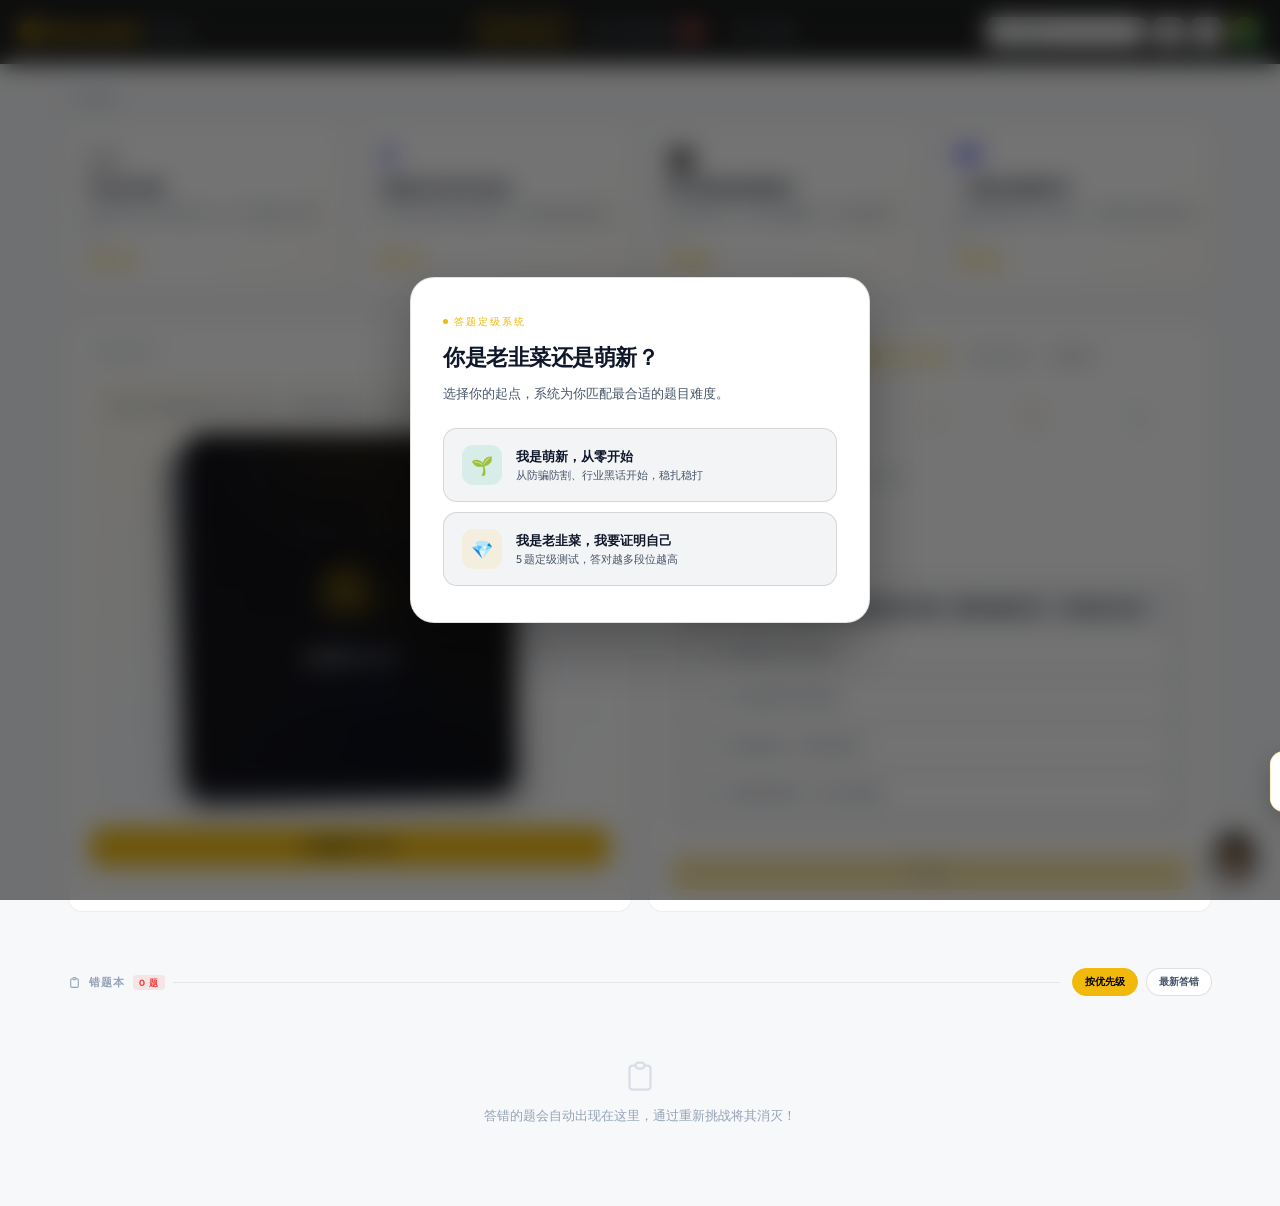
==== commit aa7eae81: "fix: preserve original rich card details when merging data.json (keep deadline/details)" ====
--- a/index.html
+++ b/index.html
@@ -1851,13 +1851,47 @@
   return c.subscribed===true || c.sub===true;
 }
 
+function getCardPrimaryLink(card){
+  return card?.drawer?.details?.find(d=>d.link)?.link||'';
+}
+
+function mergeIncomingCards(baseCards,incomingCards){
+  const merged=[...baseCards];
+  const keyOf=(c)=>getCardPrimaryLink(c)||`${(c.title||'').trim()}::${(cardSubtitle(c)||'').trim()}`;
+  const idx=new Map();
+  merged.forEach((c,i)=>idx.set(keyOf(c),i));
+
+  for(const incoming of incomingCards){
+    const k=keyOf(incoming);
+    if(idx.has(k)){
+      // 保留原卡片详情（尤其 deadline / drawer 结构），仅补充缺失字段
+      const i=idx.get(k);
+      const base=merged[i];
+      merged[i]={
+        ...incoming,
+        ...base,
+        // 关键字段永远以原卡片优先，避免“剩余时间”被覆盖成“重点关注”
+        deadline: base.deadline || incoming.deadline,
+        deadlineSoon: base.deadlineSoon ?? incoming.deadlineSoon,
+        dlLabel: base.dlLabel || incoming.dlLabel,
+        nums: (base.nums&&base.nums.length)?base.nums:incoming.nums,
+        drawer: base.drawer||incoming.drawer,
+      };
+    }else{
+      merged.push(incoming);
+      idx.set(k,merged.length-1);
+    }
+  }
+  return merged;
+}
+
 async function loadCardsFromJson(){
   try{
     const res=await fetch('./data.json',{cache:'no-store'});
     if(!res.ok)throw new Error('no data.json');
     const json=await res.json();
     if(Array.isArray(json)&&json.length){
-      CARDS=json;
+      CARDS=mergeIncomingCards(CARDS,json);
     }
   }catch(e){
     console.info('使用内置活动数据（data.json 未就绪）');
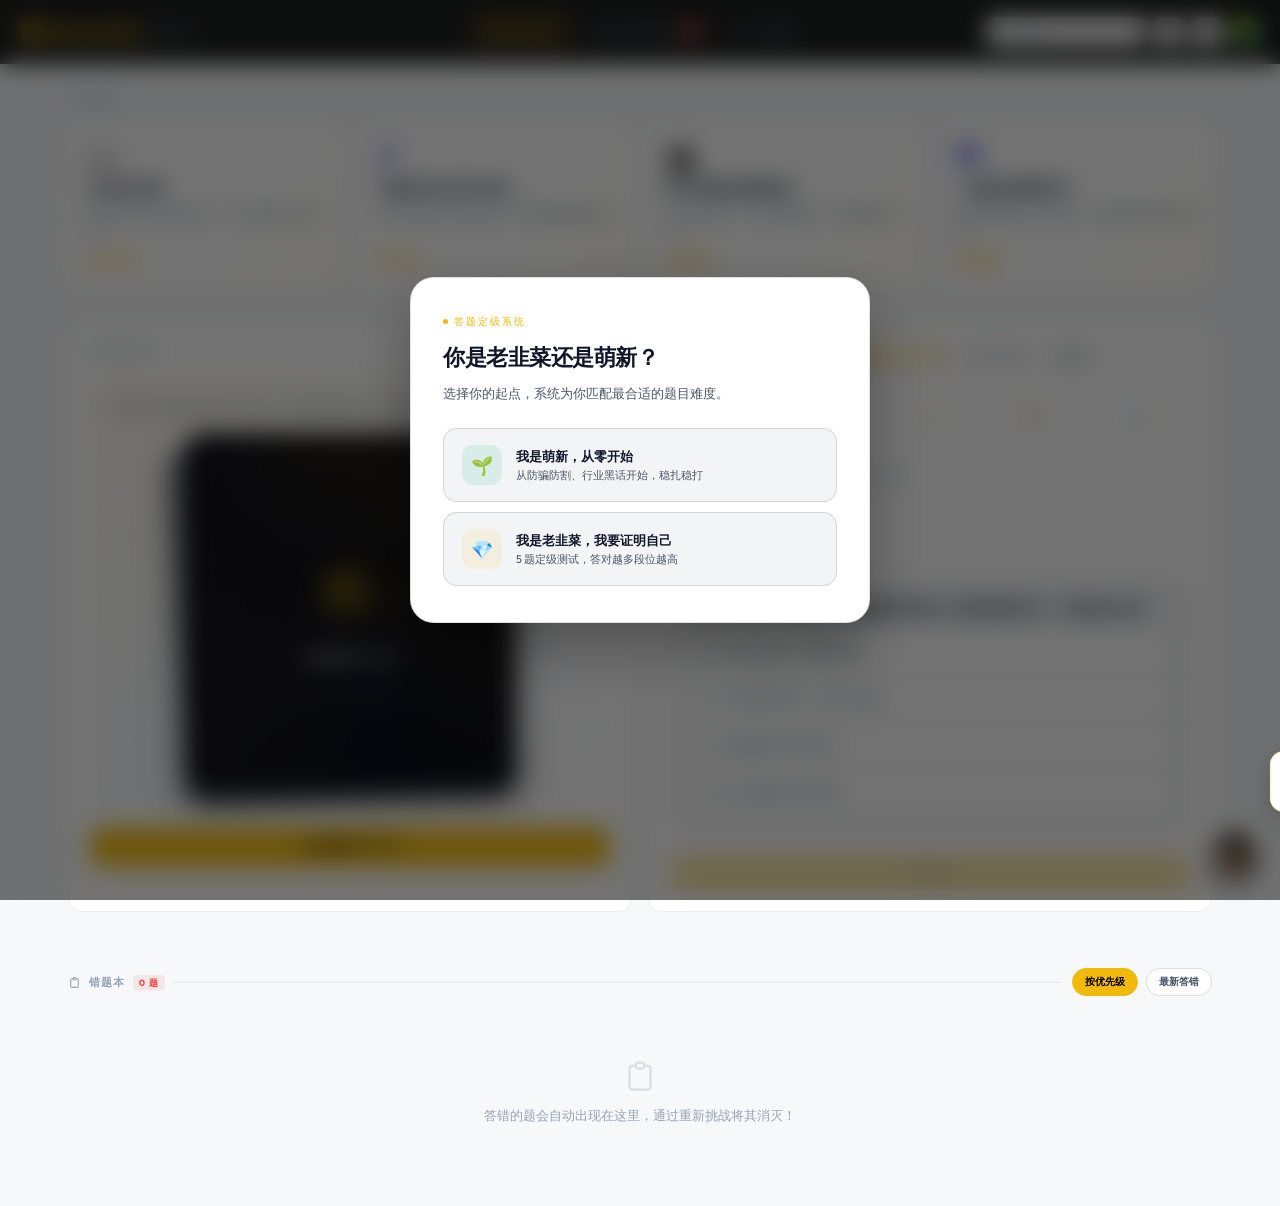
==== commit 4868cedd: "refactor: split monolithic HTML into external CSS/JS and add data quality validation in pipeline" ====
--- a/index.html
+++ b/index.html
@@ -6,1117 +6,7 @@
 <title>BinanceHub</title>
 <link href="https://fonts.googleapis.com/css2?family=DM+Mono:wght@400;500&family=Outfit:wght@300;400;500;600;700;800&display=swap" rel="stylesheet">
 <link rel="stylesheet" href="https://cdnjs.cloudflare.com/ajax/libs/font-awesome/6.5.0/css/all.min.css">
-<style>
-*,*::before,*::after{box-sizing:border-box;margin:0;padding:0}
-:root{
-  /* ── Light mode (default) ── */
-  --bg:#F7F8FA;--bg1:#F0F2F5;--bg2:#FFFFFF;--bg3:#F3F4F6;--bg4:#E5E7EB;--bg5:#D1D5DB;
-  --rim:rgba(0,0,0,0.07);--rim2:rgba(0,0,0,0.12);--rim3:rgba(0,0,0,0.20);
-  --gold:#F0B90B;--gold2:#FFD54F;--gold3:#FFF3B0;
-  --gs:rgba(240,185,11,0.12);--gg:rgba(240,185,11,0.06);--gb:rgba(240,185,11,0.04);
-  --cyan:#00B4A0;--cs:rgba(0,180,160,0.10);
-  --blue:#3B82F6;--bs:rgba(59,130,246,0.10);
-  --red:#EF4444;--rs:rgba(239,68,68,0.10);
-  --green:#10B981;--grs:rgba(16,185,129,0.10);
-  --purple:#8B5CF6;--ps:rgba(139,92,246,0.10);
-  --orange:#F97316;--os:rgba(249,115,22,0.10);
-  --t1:#0F172A;--t2:#475569;--t3:#94A3B8;--t4:#CBD5E1;
-  --nav:64px;--font:'Outfit',sans-serif;--mono:'DM Mono',monospace;
-  --r:10px;--r2:14px;--r3:20px;
-  --card-bg:rgba(255,255,255,0.85);
-  --shadow:0 1px 3px rgba(0,0,0,0.06),0 4px 16px rgba(0,0,0,0.06);
-  --shadow2:0 4px 16px rgba(0,0,0,0.1),0 16px 40px rgba(0,0,0,0.08);
-}
-/* ── Dark mode ── */
-body.dark{
-  --bg:#000000;--bg1:#0A0A0A;--bg2:#111111;--bg3:#181818;--bg4:#1E1E1E;--bg5:#252525;
-  --rim:rgba(255,255,255,0.07);--rim2:rgba(255,255,255,0.12);--rim3:rgba(255,255,255,0.20);
-  --t1:#F1F5F9;--t2:#94A3B8;--t3:#475569;--t4:#1E293B;
-  --card-bg:rgba(255,255,255,0.04);
-  --shadow:0 1px 3px rgba(0,0,0,0.3),0 4px 16px rgba(0,0,0,0.25);
-  --shadow2:0 4px 16px rgba(0,0,0,0.4),0 16px 40px rgba(0,0,0,0.3);
-}
-html{scroll-behavior:smooth}
-body{background:var(--bg);color:var(--t1);font-family:var(--font);font-size:14px;line-height:1.5;min-height:100vh;overflow-x:hidden;transition:background .3s,color .3s}
-::-webkit-scrollbar{width:3px;height:3px}
-::-webkit-scrollbar-track{background:transparent}
-::-webkit-scrollbar-thumb{background:var(--rim2);border-radius:2px}
-
-/* ══ NAVBAR ══════════════════════════════════════════════ */
-.nav{
-  position:sticky;top:0;z-index:100;
-  height:var(--nav);display:flex;align-items:center;justify-content:space-between;padding:0 20px;
-  background:rgba(0,0,0,0.88);backdrop-filter:blur(32px) saturate(200%);
-  border-bottom:1px solid var(--rim);
-}
-body.dark .nav{background:rgba(0,0,0,0.90)}
-.nav-logo{font-weight:800;font-size:17px;color:var(--gold);display:flex;align-items:center;gap:7px;flex-shrink:0;cursor:pointer;letter-spacing:-0.02em;}
-.logo-hex{width:20px;height:20px;background:var(--gold);clip-path:polygon(50% 0%,93% 25%,93% 75%,50% 100%,7% 75%,7% 25%);flex-shrink:0}
-.nav-tabs{display:flex;align-items:center;gap:3px;position:absolute;left:50%;transform:translateX(-50%)}
-.ntab{display:flex;align-items:center;gap:6px;padding:7px 14px;border-radius:9px;font-size:13px;font-weight:500;color:var(--t3);cursor:pointer;white-space:nowrap;transition:all .18s;border:1px solid transparent;}
-.ntab svg{width:15px;height:15px;flex-shrink:0}
-.ntab:hover{color:var(--t2);background:var(--bg3)}
-.ntab.on{color:var(--gold);background:var(--gs);border-color:rgba(240,185,11,0.2)}
-.nbadge{background:var(--red);color:#fff;font-size:9px;font-weight:700;padding:1px 5px;border-radius:5px;line-height:1.4}
-.ntab.on .nbadge{background:var(--rs);color:var(--red)}
-.nav-r{display:flex;align-items:center;gap:8px;flex-shrink:0}
-.nsearch{display:flex;align-items:center;gap:7px;background:var(--bg2);border:1px solid var(--rim);border-radius:8px;padding:6px 12px;width:160px;transition:all .25s;}
-.nsearch:focus-within{border-color:rgba(240,185,11,0.3);width:200px}
-.nsearch input{background:none;border:none;outline:none;color:var(--t1);font-size:12px;font-family:var(--font);width:100%}
-.nsearch input::placeholder{color:var(--t3)}
-.nico{width:30px;height:30px;border-radius:7px;background:var(--bg2);border:1px solid var(--rim);display:flex;align-items:center;justify-content:center;cursor:pointer;transition:all .18s;position:relative}
-.nico svg{width:15px;height:15px;color:var(--t2)}
-.nico:hover{border-color:var(--rim2)}
-.npip{position:absolute;top:4px;right:4px;width:5px;height:5px;border-radius:50%;background:var(--red);border:1.5px solid var(--bg)}
-.nav-av{width:30px;height:30px;border-radius:50%;background:linear-gradient(135deg,var(--gold),var(--cyan));display:flex;align-items:center;justify-content:center;font-size:11px;font-weight:700;color:#000;cursor:pointer;flex-shrink:0}
-.theme-btn{width:30px;height:30px;border-radius:7px;background:var(--bg2);border:1px solid var(--rim);display:flex;align-items:center;justify-content:center;cursor:pointer;transition:all .18s}
-.theme-btn svg{width:15px;height:15px;color:var(--t2)}
-.theme-btn:hover{border-color:var(--rim2)}
-.nav-hamburger{display:none;width:30px;height:30px;border-radius:7px;background:var(--bg2);border:1px solid var(--rim);align-items:center;justify-content:center;cursor:pointer}
-.nav-hamburger svg{width:16px;height:16px;color:var(--t2)}
-.mobile-drawer{display:none;position:fixed;inset:0;top:var(--nav);background:rgba(0,0,0,0.96);z-index:90;flex-direction:column;align-items:center;padding:28px 20px;gap:8px}
-body.dark .mobile-drawer{background:rgba(250,250,248,0.98)}
-.mobile-drawer.open{display:flex}
-.mobile-drawer .ntab{width:100%;max-width:300px;justify-content:center;padding:14px;font-size:15px;background:var(--bg2);border-color:var(--rim)}
-@media(max-width:900px){
-  .nav-tabs{display:none}
-  .nav-hamburger{display:flex}
-  .nsearch{display:none}
-}
-@media(max-width:768px){
-  .lcat-grid{grid-template-columns:repeat(2,1fr)!important}
-  .linter-grid{grid-template-columns:1fr!important}
-  .act-grid{grid-template-columns:repeat(2,1fr)!important;padding:10px 14px 24px!important}
-  .tgrid{grid-template-columns:repeat(2,1fr)!important}
-  .drawer{width:100%!important;border-left:none;border-radius:var(--r3) var(--r3) 0 0;top:auto!important;height:88vh;transform:translateY(100%)}
-  .drawer.open{transform:translateY(0)!important}
-  .learn-page{padding:16px!important}
-  .tools-wrap{padding:16px!important}
-  .ai-panel{width:calc(100vw - 24px);right:0}
-  .filter-bar{padding:10px 14px!important}
-  .cat-bar{padding:12px 14px 0!important}
-  .urg{margin:12px 14px 0!important}
-}
-@media(max-width:480px){
-  .lcat-grid{grid-template-columns:1fr!important}
-  .act-grid{grid-template-columns:1fr!important}
-  .tgrid{grid-template-columns:1fr 1fr!important}
-}
-
-/* ══ PAGE ════════════════════════════════════════════════ */
-.page{display:none}
-.page.on{display:block;animation:pf .28s ease both}
-@keyframes pf{from{opacity:0;transform:translateY(6px)}to{opacity:1;transform:translateY(0)}}
-
-/* ══ ATOMS ══════════════════════════════════════════════ */
-.tag{display:inline-flex;align-items:center;gap:3px;font-size:10px;font-weight:600;padding:2px 7px;border-radius:5px;letter-spacing:0.1px}
-.tg{background:var(--gs);color:var(--gold)}.tc{background:var(--cs);color:var(--cyan)}.tb{background:var(--bs);color:var(--blue)}.tr{background:var(--rs);color:var(--red)}.tgr{background:var(--grs);color:var(--green)}.tp{background:var(--ps);color:var(--purple)}.to{background:var(--os);color:var(--orange)}.tx{background:var(--bg3);color:var(--t2);border:1px solid var(--rim)}
-.btn{display:inline-flex;align-items:center;justify-content:center;gap:6px;border:none;border-radius:8px;font-family:var(--font);font-weight:600;cursor:pointer;transition:all .18s;white-space:nowrap}
-.btn-gold{background:var(--gold);color:#000;padding:8px 16px;font-size:12px}.btn-gold:hover{background:var(--gold2);transform:translateY(-1px)}
-.btn-ghost{background:transparent;color:var(--t2);border:1px solid var(--rim2);padding:8px 14px;font-size:12px}.btn-ghost:hover{border-color:var(--rim3);color:var(--t1)}
-
-/* ══════════════════════════════════════════════════════
-   ① LEARN PAGE
-══════════════════════════════════════════════════════ */
-.learn-page{padding:28px 28px 0;max-width:1200px;margin:0 auto;width:100%}
-
-/* Category cards */
-.lcat-title{font-size:11px;font-weight:700;letter-spacing:1px;text-transform:uppercase;color:var(--t3);margin-bottom:14px}
-.lcat-grid{display:grid;grid-template-columns:repeat(4,1fr);gap:12px;margin-bottom:32px}
-.lcat-card{
-  background:var(--bg2);border:1px solid var(--rim);border-radius:var(--r2);
-  padding:20px 18px;cursor:pointer;transition:all .22s;
-  display:flex;flex-direction:column;gap:10px;text-decoration:none;
-  position:relative;overflow:hidden;
-}
-.lcat-card::before{content:'';position:absolute;inset:0;background:linear-gradient(135deg,transparent 60%,rgba(240,185,11,.04));pointer-events:none}
-.lcat-card:hover{border-color:rgba(240,185,11,.25);transform:translateY(-2px);box-shadow:0 8px 24px rgba(0,0,0,.4)}
-.lcat-ico{font-size:26px;line-height:1}
-.lcat-name{font-size:13px;font-weight:700;color:var(--t1);line-height:1.3}
-.lcat-desc{font-size:11px;color:var(--t2);line-height:1.6}
-.lcat-arrow{font-size:11px;color:var(--gold);font-weight:600;margin-top:auto}
-
-/* Knowledge interactive area */
-.linter-grid{display:grid;grid-template-columns:1fr 1fr;gap:16px;padding-bottom:32px}
-
-/* Daily card draw */
-.lcard-draw{
-  background:var(--bg2);border:1px solid var(--rim);border-radius:var(--r2);
-  padding:22px;display:flex;flex-direction:column;gap:16px;
-}
-.lsec-label{font-size:10px;font-weight:700;letter-spacing:1px;text-transform:uppercase;color:var(--t3);margin-bottom:4px;display:flex;align-items:center;gap:6px}
-.lsec-label::after{content:'';flex:1;height:1px;background:var(--rim)}
-.daily-card-shell{
-  position:relative;overflow:hidden;border-radius:18px;padding:18px;
-  background:
-    radial-gradient(circle at top right, rgba(240,185,11,.14), transparent 36%),
-    linear-gradient(145deg, rgba(240,185,11,.06), rgba(75,130,246,.04) 55%, transparent 100%);
-  border:1px solid rgba(240,185,11,.14);
-}
-.daily-card-shell::before{
-  content:'';position:absolute;inset:0;pointer-events:none;
-  background:
-    linear-gradient(135deg, rgba(255,255,255,.06), transparent 40%),
-    repeating-linear-gradient(90deg, transparent 0 20px, rgba(255,255,255,.02) 20px 21px);
-  opacity:.7;
-}
-.daily-card-note{
-  position:relative;z-index:2;margin-bottom:16px;font-size:11px;line-height:1.7;color:var(--t2);
-}
-.daily-deck-wrap{
-  position:relative;z-index:2;width:min(100%,330px);height:360px;margin:0 auto;
-  perspective:1400px;
-}
-.daily-particle-layer{
-  position:absolute;inset:-16px;pointer-events:none;overflow:visible;z-index:5;
-}
-.daily-particle{
-  position:absolute;left:50%;top:50%;
-  width:var(--size,6px);height:var(--size,6px);border-radius:999px;
-  background:var(--pcolor,var(--gold));opacity:0;
-  transform:translate(-50%,-50%) scale(.2);
-  animation:dailyParticleBurst .9s cubic-bezier(.16,1,.3,1) forwards;
-  animation-delay:var(--delay,0ms);
-}
-@keyframes dailyParticleBurst{
-  0%{opacity:0;transform:translate(-50%,-50%) translate(0,0) scale(.2)}
-  18%{opacity:1}
-  100%{opacity:0;transform:translate(-50%,-50%) translate(var(--dx),var(--dy)) scale(1)}
-}
-.daily-ghost-card{
-  position:absolute;inset:0;border-radius:20px;
-  background:rgba(15,23,42,.38);border:1px solid rgba(255,255,255,.08);
-  box-shadow:0 14px 34px rgba(0,0,0,.16);
-  transition:transform .5s cubic-bezier(.16,1,.3,1),opacity .5s cubic-bezier(.16,1,.3,1);
-}
-.daily-ghost-card:nth-child(2){transform:translate(-8px,8px) rotate(-4deg)}
-.daily-ghost-card:nth-child(3){transform:translate(-4px,4px) rotate(-2deg)}
-.daily-card{
-  position:absolute;inset:0;transform-style:preserve-3d;will-change:transform;
-  transition:transform .9s cubic-bezier(.16,1,.3,1);
-}
-.daily-card.flipped{transform:rotateY(180deg)}
-.daily-card-face{
-  position:absolute;inset:0;border-radius:20px;overflow:hidden;
-  backface-visibility:hidden;-webkit-backface-visibility:hidden;
-}
-.daily-card-back,.daily-card-front{
-  background:
-    radial-gradient(circle at top, rgba(240,185,11,.08), transparent 35%),
-    linear-gradient(145deg, #111118 0%, #09090f 100%);
-  border:1px solid rgba(255,255,255,.08);
-  box-shadow:0 18px 40px rgba(0,0,0,.28);
-}
-.daily-card-back{
-  display:flex;flex-direction:column;align-items:center;justify-content:center;gap:18px;
-}
-.daily-card-back::before{
-  content:'';position:absolute;inset:0;border-radius:20px;pointer-events:none;
-  background:conic-gradient(from 0deg at 50% 50%, rgba(240,185,11,0) 0deg, rgba(240,185,11,.08) 72deg, rgba(59,130,246,.05) 160deg, rgba(255,255,255,.04) 230deg, rgba(240,185,11,0) 360deg);
-  opacity:.78;
-}
-.daily-back-grid{
-  position:absolute;inset:0;opacity:.06;
-  background-image:
-    linear-gradient(rgba(255,255,255,.8) 1px, transparent 1px),
-    linear-gradient(90deg, rgba(255,255,255,.8) 1px, transparent 1px);
-  background-size:32px 32px;
-}
-.daily-back-logo{
-  position:relative;z-index:2;font-family:var(--mono);font-size:10px;
-  letter-spacing:2px;text-transform:uppercase;color:rgba(255,255,255,.2);
-}
-.daily-back-hex{
-  position:relative;z-index:2;width:72px;height:72px;
-  display:flex;align-items:center;justify-content:center;
-  background:rgba(240,185,11,.08);
-  clip-path:polygon(50% 0%, 93% 25%, 93% 75%, 50% 100%, 7% 75%, 7% 25%);
-  animation:dailyHexPulse 3s ease-in-out infinite;
-}
-.daily-back-hex::after{
-  content:'';position:absolute;inset:-1px;
-  clip-path:polygon(50% 0%, 93% 25%, 93% 75%, 50% 100%, 7% 75%, 7% 25%);
-  background:linear-gradient(135deg, rgba(240,185,11,.38), transparent 60%);
-}
-.daily-back-hex svg{position:relative;z-index:2;width:30px;height:30px;color:var(--gold)}
-@keyframes spin{from{transform:rotate(0deg)}to{transform:rotate(360deg)}}
-@keyframes dailyHexPulse{
-  0%,100%{transform:scale(1);background:rgba(240,185,11,.08)}
-  50%{transform:scale(1.06);background:rgba(240,185,11,.15)}
-}
-.daily-back-hint{
-  position:relative;z-index:2;font-size:12px;font-weight:600;color:rgba(255,255,255,.82);
-}
-.daily-back-sub{
-  position:relative;z-index:2;font-family:var(--mono);font-size:10px;
-  letter-spacing:2px;text-transform:uppercase;color:rgba(255,255,255,.28);
-  animation:dailyHintPulse 2s ease-in-out infinite;
-}
-@keyframes dailyHintPulse{0%,100%{opacity:.35}50%{opacity:.82}}
-.daily-card-front{
-  transform:rotateY(180deg);display:flex;flex-direction:column;
-}
-.daily-card-shine{
-  position:absolute;inset:0;border-radius:20px;pointer-events:none;z-index:4;opacity:0;
-  background:radial-gradient(circle at var(--mx,50%) var(--my,50%), rgba(255,255,255,.09) 0%, transparent 56%);
-  transition:opacity .25s ease;
-}
-.daily-card.flipped:hover .daily-card-shine{opacity:1}
-.daily-card-holo{
-  position:absolute;inset:0;border-radius:20px;pointer-events:none;z-index:3;
-  background:linear-gradient(125deg, rgba(240,185,11,0) 0%, rgba(240,185,11,.05) 30%, rgba(59,130,246,.05) 58%, rgba(16,185,129,.04) 82%, rgba(240,185,11,0) 100%);
-  transform:translateX(var(--hx,0%));
-  transition:transform .15s linear;
-}
-.daily-card-accent{
-  height:3px;border-radius:20px 20px 0 0;
-  background:linear-gradient(90deg, var(--gold), rgba(240,185,11,0) 80%);
-}
-.daily-card-content{
-  position:relative;z-index:2;flex:1;padding:28px 24px 22px;
-  display:flex;flex-direction:column;
-}
-.daily-card-cat{
-  display:inline-flex;align-items:center;gap:6px;width:fit-content;margin-bottom:18px;
-  padding:4px 11px;border-radius:999px;
-  background:rgba(240,185,11,.08);border:1px solid rgba(240,185,11,.18);
-  font-family:var(--mono);font-size:9px;letter-spacing:1.4px;text-transform:uppercase;color:var(--gold);
-}
-.daily-card-cat-dot{
-  width:6px;height:6px;border-radius:50%;background:var(--gold);
-  animation:dailyDotPulse 2s ease-in-out infinite;
-}
-@keyframes dailyDotPulse{0%,100%{opacity:1}50%{opacity:.4}}
-.daily-card-word{
-  font-size:30px;font-weight:800;line-height:1.05;letter-spacing:-.03em;margin-bottom:8px;
-  background:linear-gradient(135deg, #fff 18%, rgba(255,255,255,.62) 100%);
-  -webkit-background-clip:text;-webkit-text-fill-color:transparent;background-clip:text;
-}
-.daily-card-sub{
-  font-family:var(--mono);font-size:10px;letter-spacing:1.2px;text-transform:uppercase;
-  color:rgba(255,255,255,.24);margin-bottom:18px;
-}
-.daily-card-divider{height:1px;background:rgba(255,255,255,.06);margin-bottom:18px}
-.daily-card-def{
-  font-size:13px;line-height:1.8;color:rgba(255,255,255,.66);flex:1;
-}
-.daily-card-def strong{color:rgba(255,255,255,.92)}
-.daily-card-footer{
-  position:relative;z-index:2;
-  display:flex;align-items:center;justify-content:space-between;gap:10px;
-  padding:14px 24px 20px;border-top:1px solid rgba(255,255,255,.05);
-}
-.daily-card-num{
-  font-family:var(--mono);font-size:10px;letter-spacing:.8px;color:rgba(255,255,255,.22);
-}
-.daily-card-badge{
-  position:absolute;top:-10px;right:-10px;z-index:6;
-  min-width:44px;height:32px;padding:0 10px;border-radius:999px;
-  display:flex;align-items:center;justify-content:center;
-  background:var(--gold);color:#000;font-family:var(--mono);font-size:10px;font-weight:700;
-  box-shadow:0 8px 20px rgba(240,185,11,.28);
-  transform:scale(0);transition:transform .4s .22s cubic-bezier(.34,1.56,.64,1);
-}
-.daily-card.flipped .daily-card-badge{transform:scale(1)}
-.daily-xp-burst{
-  position:absolute;top:42%;left:50%;z-index:7;pointer-events:none;
-  transform:translate(-50%,-50%);font-size:18px;font-weight:800;color:var(--gold);opacity:0;
-}
-.daily-xp-burst.pop{animation:dailyXpPop .82s cubic-bezier(.16,1,.3,1) forwards}
-@keyframes dailyXpPop{
-  0%{transform:translate(-50%,-50%) scale(.6);opacity:0}
-  42%{transform:translate(-50%,-82%) scale(1.08);opacity:1}
-  100%{transform:translate(-50%,-120%) scale(.94);opacity:0}
-}
-.daily-card.dealing{animation:dailyCardDeal .6s cubic-bezier(.16,1,.3,1) both}
-@keyframes dailyCardDeal{
-  0%{transform:translateY(52px) rotateX(18deg) scale(.92);opacity:0}
-  100%{transform:translateY(0) rotateX(0deg) scale(1);opacity:1}
-}
-.draw-btn-row{display:flex;gap:8px;width:100%}
-.daily-draw-btn{
-  position:relative;overflow:hidden;flex:1;padding:10px 14px;font-size:12px;
-  box-shadow:0 8px 22px rgba(240,185,11,.18);
-}
-.daily-draw-btn::after{
-  content:'';position:absolute;inset:0;
-  background:linear-gradient(90deg, transparent 0%, rgba(255,255,255,.28) 50%, transparent 100%);
-  transform:translateX(-100%);
-}
-.daily-draw-btn.shine-run::after{
-  transform:translateX(100%);transition:transform .55s ease;
-}
-@media(max-width:768px){
-  .daily-card-shell{padding:16px}
-  .daily-deck-wrap{width:min(100%,300px);height:320px}
-  .daily-card-content{padding:24px 20px 18px}
-  .daily-card-word{font-size:26px}
-  .daily-card-def{font-size:12px}
-}
-
-/* Quiz section */
-.lquiz{
-  background:var(--bg2);border:1px solid var(--rim);border-radius:var(--r2);
-  padding:22px;display:flex;flex-direction:column;gap:16px;
-}
-.quiz-diff{display:flex;gap:6px}
-.qdiff{padding:5px 12px;border-radius:20px;border:1px solid var(--rim);font-size:11px;font-weight:600;color:var(--t3);cursor:pointer;transition:all .18s}
-.qdiff:hover{border-color:var(--rim2);color:var(--t2)}
-.qdiff.on{background:var(--gold);border-color:var(--gold);color:#000}
-.quiz-box{background:var(--bg3);border-radius:var(--r);padding:16px;border:1px solid var(--rim)}
-.quiz-q{font-size:13px;font-weight:600;line-height:1.6;margin-bottom:13px;color:var(--t1)}
-.quiz-opts{display:flex;flex-direction:column;gap:7px}
-.qopt{
-  display:flex;align-items:center;gap:9px;padding:10px 13px;border-radius:8px;
-  border:1px solid var(--rim);font-size:12px;cursor:pointer;transition:all .18s;color:var(--t2);
-  background:var(--bg2);
-}
-.qopt:hover{border-color:var(--gold);background:var(--gg);color:var(--gold)}
-.qopt.ok{border-color:var(--green);background:var(--grs);color:var(--green);pointer-events:none}
-.qopt.ng{border-color:var(--red);background:var(--rs);color:var(--red);pointer-events:none}
-.qopt.disabled{pointer-events:none;opacity:.5}
-.qlbl{width:18px;height:18px;border-radius:5px;background:var(--bg4);display:flex;align-items:center;justify-content:center;font-size:9px;font-weight:700;color:var(--t3);flex-shrink:0}
-.qopt.ok .qlbl{background:var(--green);color:#fff}.qopt.ng .qlbl{background:var(--red);color:#fff}
-.quiz-next{margin-top:4px}
-.wrongbook-head{
-  display:flex;align-items:center;justify-content:space-between;gap:12px;
-  margin:24px 0 14px;
-}
-.wrongbook-title{
-  display:flex;align-items:center;gap:8px;font-size:11px;font-weight:700;
-  letter-spacing:1px;text-transform:uppercase;color:var(--t3);min-width:0;flex:1;
-}
-.wrongbook-title-line{flex:1;height:1px;background:var(--rim);min-width:40px}
-.wrongbook-count{
-  background:var(--rs);color:var(--red);font-size:9px;font-weight:700;
-  padding:1px 6px;border-radius:4px;
-}
-.wrongbook-controls{display:flex;gap:8px;flex-shrink:0}
-.wrongbook-chip{
-  border:1px solid var(--rim2);background:var(--bg2);color:var(--t2);
-  border-radius:999px;padding:6px 12px;font-size:10px;font-weight:700;cursor:pointer;transition:all .18s;
-}
-.wrongbook-chip:hover{border-color:rgba(240,185,11,.24);color:var(--gold)}
-.wrongbook-chip.on{background:var(--gold);border-color:var(--gold);color:#000}
-.wrongbook-panel{
-  background:var(--bg2);border:1px solid var(--rim);border-radius:var(--r2);
-  overflow:hidden;margin-bottom:32px;
-}
-.wrongbook-empty{
-  padding:26px 18px;text-align:center;font-size:12px;color:var(--t3);line-height:1.8;
-}
-.wrongbook-item{
-  display:flex;align-items:flex-start;justify-content:space-between;gap:12px;
-  padding:13px 16px;border-bottom:1px solid var(--rim);
-}
-.wrongbook-item:last-child{border-bottom:none}
-.wrongbook-main{flex:1;min-width:0}
-.wrongbook-q{font-size:12px;font-weight:600;color:var(--t1);margin-bottom:4px;line-height:1.5}
-.wrongbook-sub{font-size:11px;color:var(--t2);line-height:1.7}
-.wrongbook-right{display:flex;flex-direction:column;align-items:flex-end;gap:6px;flex-shrink:0}
-.wrongbook-badges{display:flex;gap:6px;flex-wrap:wrap;justify-content:flex-end}
-.wrongbook-badge{font-size:9px;font-weight:700;padding:2px 7px;border-radius:5px}
-.wrongbook-badge.diff{background:var(--bg3);color:var(--t2);border:1px solid var(--rim)}
-.wrongbook-badge.p3{background:var(--rs);color:var(--red)}
-.wrongbook-badge.p2{background:var(--gs);color:var(--gold)}
-.wrongbook-badge.p1{background:var(--bs);color:var(--blue)}
-.wrongbook-link{
-  font-size:11px;color:var(--gold);font-weight:600;text-decoration:none;
-  display:flex;align-items:center;gap:4px;
-}
-
-/* ══════════════════════════════════════════════════════
-   ② ACTIVITY PAGE
-══════════════════════════════════════════════════════ */
-.act-page{display:flex;flex-direction:column;min-height:calc(100vh - var(--nav));max-width:1200px;margin:0 auto;width:100%}
-
-/* Tab bar */
-.cat-bar{
-  background:var(--bg1);border-bottom:1px solid var(--rim);
-  display:flex;overflow-x:auto;padding:0 24px;scrollbar-width:none;flex-shrink:0;
-}
-.cat-bar::-webkit-scrollbar{display:none}
-.ctab{
-  display:flex;align-items:center;gap:5px;padding:0 14px;height:44px;
-  font-size:12px;font-weight:600;color:var(--t3);cursor:pointer;
-  border-bottom:2px solid transparent;white-space:nowrap;transition:color .15s;flex-shrink:0;
-}
-.ctab:hover{color:var(--t2)}.ctab.on{color:var(--gold);border-bottom-color:var(--gold)}
-.ctab-n{background:var(--bg3);color:var(--t3);font-size:9px;font-weight:700;padding:1px 5px;border-radius:4px}
-.ctab.on .ctab-n{background:var(--gs);color:var(--gold)}
-
-/* Filter bar */
-.filter-bar{
-  display:flex;align-items:center;gap:0;padding:0 24px;
-  border-bottom:1px solid var(--rim);flex-shrink:0;height:44px;
-}
-.fb-left{display:flex;align-items:center;gap:7px;flex:1;overflow-x:auto;scrollbar-width:none}
-.fb-left::-webkit-scrollbar{display:none}
-.gf-btn{
-  display:flex;align-items:center;gap:5px;
-  padding:5px 12px;border-radius:16px;
-  border:1px solid var(--rim2);
-  background:var(--bg2);
-  font-size:11px;font-weight:600;color:var(--t1);cursor:pointer;transition:all .18s;white-space:nowrap;flex-shrink:0;
-  box-shadow:0 1px 3px rgba(0,0,0,0.06);
-}
-.gf-btn svg{width:12px;height:12px;flex-shrink:0}
-.gf-btn:hover{border-color:var(--gold);color:var(--gold)}
-.gf-btn.on{background:var(--gold);border-color:var(--gold);color:#000;box-shadow:0 2px 8px rgba(240,185,11,0.3)}
-.gf-btn.on svg{color:#000}
-.lf-sep{width:1px;height:20px;background:var(--rim);flex-shrink:0;margin:0 6px}
-.lf-label{font-size:10px;font-weight:700;color:var(--gold);flex-shrink:0;white-space:nowrap;letter-spacing:.4px}
-.lf-chip{
-  padding:3px 10px;border-radius:14px;border:1px solid rgba(240,185,11,.2);
-  font-size:11px;font-weight:600;color:var(--t2);cursor:pointer;transition:all .15s;white-space:nowrap;flex-shrink:0;
-}
-.lf-chip:hover{border-color:var(--gold);color:var(--gold)}.lf-chip.on{background:var(--gs);border-color:var(--gold);color:var(--gold)}
-.fb-right{display:flex;align-items:center;gap:6px;flex-shrink:0;margin-left:12px}
-.sort-sel{
-  background:var(--bg2);border:1px solid var(--rim);border-radius:7px;
-  padding:4px 20px 4px 9px;font-size:11px;font-weight:600;color:var(--t2);
-  cursor:pointer;outline:none;font-family:var(--font);appearance:none;
-  background-image:url("data:image/svg+xml,%3Csvg xmlns='http://www.w3.org/2000/svg' width='9' height='5'%3E%3Cpath d='M0 0l4.5 5L9 0z' fill='%23444'/%3E%3C/svg%3E");
-  background-repeat:no-repeat;background-position:right 6px center;background-color:var(--bg2);
-}
-.view-tog{display:flex;border:1px solid var(--rim);border-radius:7px;overflow:hidden}
-.vbtn{width:28px;height:28px;display:flex;align-items:center;justify-content:center;background:var(--bg2);color:var(--t3);cursor:pointer;font-size:12px;transition:all .15s;border:none}
-.vbtn:hover{color:var(--t2)}.vbtn.on{background:var(--gs);color:var(--gold)}
-.vbtn+.vbtn{border-left:1px solid var(--rim)}
-
-/* Urgency banner */
-.urg{
-  margin:14px 24px 0;
-  background:rgba(255,77,106,.05);border:1px solid rgba(255,77,106,.15);
-  border-radius:9px;padding:9px 14px;display:flex;align-items:center;gap:9px;flex-shrink:0;
-  animation:urgp 2.5s ease-in-out infinite;
-}
-@keyframes urgp{0%,100%{border-color:rgba(255,77,106,.15)}50%{border-color:rgba(255,77,106,.3)}}
-.urg-t{flex:1;font-size:11px;color:var(--t2)}.urg-t strong{color:var(--red)}
-.urg-cd{font-family:var(--mono);font-size:11px;color:var(--red);flex-shrink:0}
-
-/* Card grid */
-.act-grid{display:grid;grid-template-columns:repeat(3,1fr);gap:12px;padding:14px 24px 28px}
-.act-grid.list{grid-template-columns:1fr}
-
-/* Activity card — glassmorphism, no stripe */
-.acard{
-  background:var(--card-bg);
-  backdrop-filter:blur(12px);
-  border:1px solid var(--rim);
-  border-radius:var(--r2);
-  overflow:hidden;cursor:pointer;transition:all .22s;position:relative;
-  box-shadow:0 2px 8px rgba(0,0,0,0.2),0 8px 24px rgba(0,0,0,0.12);
-}
-/* dark handled by --card-bg */
-.acard:hover{transform:translateY(-3px);box-shadow:0 4px 16px rgba(0,0,0,0.28),0 16px 40px rgba(0,0,0,0.18);border-color:rgba(240,185,11,0.15)}
-.acard.hot{border-color:rgba(255,77,106,0.2);box-shadow:0 2px 8px rgba(255,77,106,0.08),0 8px 24px rgba(0,0,0,0.12)}
-.acard-body{padding:14px}
-.acard-top{display:flex;align-items:flex-start;justify-content:space-between;gap:8px;margin-bottom:10px}
-.acard-ico{width:28px;height:28px;border-radius:8px;display:flex;align-items:center;justify-content:center;font-size:14px;flex-shrink:0}
-.acard-tags{display:flex;flex-wrap:wrap;gap:3px;justify-content:flex-end}
-.acard-title{font-size:18px;font-weight:700;margin-bottom:5px;line-height:1.35;color:var(--t1)}
-.acard-sub{font-size:11px;color:var(--t2);margin-bottom:10px;line-height:1.5}
-.acard-nums{display:grid;grid-template-columns:1fr 1fr;gap:5px;margin-bottom:9px}
-.anb{background:var(--bg3);border-radius:7px;padding:7px 9px;border:1px solid var(--rim)}
-.anl{font-size:10px;color:var(--t3);margin-bottom:2px}.anv{font-family:var(--mono);font-size:12px;font-weight:500}
-/* risk */
-.acard-risk{
-  display:flex;align-items:center;gap:5px;
-  background:rgba(255,77,106,.06);border:1px solid rgba(255,77,106,.14);
-  border-radius:6px;padding:5px 9px;margin-bottom:9px;font-size:10px;color:var(--red);
-}
-/* remaining time (renamed from deadline) */
-.acard-dl{
-  background:var(--bg3);border-radius:7px;padding:7px 10px;
-  display:flex;align-items:center;justify-content:space-between;margin-bottom:9px;
-  border:1px solid var(--rim);
-}
-.dl-l{font-size:10px;color:var(--t3);display:flex;align-items:center;gap:4px}
-.dl-l svg{width:11px;height:11px}
-.dl-v{font-family:var(--mono);font-size:11px;font-weight:500;color:var(--gold)}
-.dl-v.soon{color:var(--red)}
-.acard-acts{display:flex;gap:6px}
-/* subscribed indicator */
-.sub-dot{position:absolute;top:14px;left:14px;width:5px;height:5px;border-radius:50%;background:var(--gold);box-shadow:0 0 6px rgba(240,185,11,0.5)}
-
-/* ── DRAWER ──────────────────────── */
-.overlay{position:fixed;inset:0;background:rgba(0,0,0,.6);z-index:200;display:none;backdrop-filter:blur(4px)}
-.overlay.on{display:block}
-.drawer{
-  position:fixed;right:0;top:0;bottom:0;width:400px;
-  background:var(--bg1);border-left:1px solid var(--rim2);
-  z-index:210;transform:translateX(100%);
-  transition:transform .3s cubic-bezier(0.4,0,.2,1);
-  overflow-y:auto;display:flex;flex-direction:column;
-}
-.drawer.open{transform:translateX(0)}
-.dh{
-  padding:18px 20px 14px;border-bottom:1px solid var(--rim);
-  background:var(--bg2);position:sticky;top:0;z-index:1;
-}
-.dh-top{display:flex;align-items:flex-start;justify-content:space-between;gap:10px}
-.dh-title{font-size:14px;font-weight:700;line-height:1.3;color:var(--t1)}
-.dh-close{
-  width:26px;height:26px;border-radius:6px;background:var(--bg3);
-  border:1px solid var(--rim);display:flex;align-items:center;justify-content:center;
-  cursor:pointer;font-size:12px;flex-shrink:0;color:var(--t2);transition:all .15s;
-}
-.dh-close:hover{background:var(--rs);border-color:var(--red);color:var(--red)}
-.dh-tags{display:flex;gap:4px;flex-wrap:wrap;margin-top:8px}
-.db{padding:16px 20px;flex:1}
-.dsec{margin-bottom:18px}
-.ds-title{font-size:10px;font-weight:700;letter-spacing:.8px;text-transform:uppercase;color:var(--t3);margin-bottom:10px}
-/* countdown */
-.dcd{background:var(--bg3);border-radius:10px;padding:13px;text-align:center}
-.dcd-l{font-size:10px;color:var(--t3);margin-bottom:8px}
-.dcd-units{display:flex;justify-content:center;gap:7px}
-.dcu{text-align:center}
-.dcd-n{
-  background:var(--bg);border:1px solid var(--rim2);border-radius:6px;
-  padding:5px 7px;font-family:var(--mono);font-size:18px;font-weight:500;color:var(--gold);
-  min-width:36px;display:block;
-}
-.dcd-sep{font-size:14px;color:var(--gold);padding-top:5px}.dcd-lab{font-size:9px;color:var(--t3);margin-top:3px}
-/* info rows */
-.dir{display:flex;align-items:flex-start;gap:9px;padding:8px 0;border-bottom:1px solid var(--rim)}
-.dir:last-child{border-bottom:none}
-.di-i{font-size:13px;margin-top:1px;width:16px;text-align:center;flex-shrink:0}
-.di-l{font-size:10px;color:var(--t3);margin-bottom:2px}.di-v{font-size:12px;font-weight:600;color:var(--t1)}
-.risk-m{display:flex;gap:3px;margin-top:5px}
-.rm{width:16px;height:4px;border-radius:2px;background:var(--bg4)}
-.rm.l{background:var(--green)}.rm.m{background:var(--gold)}.rm.h{background:var(--red)}
-/* steps */
-.step{display:flex;gap:9px;padding:7px 0;border-bottom:1px solid var(--rim)}
-.step:last-child{border-bottom:none}
-.step-c{
-  width:20px;height:20px;border-radius:50%;flex-shrink:0;margin-top:1px;
-  background:var(--gs);border:1px solid rgba(240,185,11,.2);
-  color:var(--gold);font-size:9px;font-weight:700;
-  display:flex;align-items:center;justify-content:center;
-}
-.step-t{font-size:11px;color:var(--t2);line-height:1.6}
-/* drawer actions */
-.d-acts{display:flex;flex-direction:column;gap:6px}
-.d-btn{
-  width:100%;padding:10px;border-radius:9px;border:none;
-  font-size:12px;font-weight:700;cursor:pointer;font-family:var(--font);
-  transition:all .18s;display:flex;align-items:center;justify-content:center;gap:6px;
-}
-.d-pri{background:var(--gold);color:#000}.d-pri:hover{background:var(--gold2);transform:translateY(-1px)}
-.d-sec{background:var(--bg3);color:var(--t1);border:1px solid var(--rim)}.d-sec:hover{border-color:var(--rim2);background:var(--bg4)}
-
-/* ══════════════════════════════════════════════════════
-   ③ TOOLS PAGE
-══════════════════════════════════════════════════════ */
-.tools-wrap{padding:24px 28px;max-width:1200px;margin:0 auto;width:100%}
-.tool-group{margin-bottom:28px}
-.tool-group-hd{display:flex;align-items:center;gap:10px;margin-bottom:13px}
-.tool-group-acc{width:3px;height:13px;border-radius:2px;flex-shrink:0}
-.tool-group-name{font-size:10px;font-weight:700;letter-spacing:1px;text-transform:uppercase;color:var(--t2)}
-.tool-group-line{flex:1;height:1px;background:var(--rim)}
-.tgrid{display:grid;grid-template-columns:repeat(auto-fill,minmax(220px,1fr));gap:12px}
-/* tcard: completely neutral, no class variants */
-.tcard{
-  background:var(--bg2) !important;
-  border:1px solid var(--rim) !important;
-  border-radius:var(--r2);
-  overflow:hidden;cursor:pointer;
-  transition:transform .18s,box-shadow .18s;
-  display:flex;flex-direction:column;
-}
-.tcard:hover{transform:translateY(-2px);box-shadow:0 8px 20px rgba(0,0,0,.08)}
-.tc-b{padding:16px;flex:1}
-.tc-ico{
-  width:36px;height:36px;border-radius:9px;
-  background:transparent !important;
-  border:none !important;
-  display:flex;align-items:center;justify-content:center;
-  margin-bottom:11px;
-}
-.tc-title{font-size:12px;font-weight:700;margin-bottom:4px;color:var(--t1)}
-.tc-desc{font-size:11px;color:var(--t2);line-height:1.6}
-.tc-f{
-  padding:9px 16px;
-  border-top:1px solid var(--rim);
-  display:flex;align-items:center;justify-content:space-between;
-  background:var(--bg2) !important;
-}
-.tc-a{font-size:11px;font-weight:600;color:var(--t2)}
-.tc-s{font-size:10px;color:var(--t3)}
-
-/* ══ MODALS ══════════════════════════════════════════ */
-.mbg{
-  position:fixed;inset:0;z-index:400;background:rgba(0,0,0,.7);
-  backdrop-filter:blur(10px);display:none;align-items:center;justify-content:center;padding:20px;
-}
-.mbg.on{display:flex}
-.modal{
-  background:var(--bg2);border:1px solid var(--rim2);border-radius:var(--r3);
-  width:100%;max-width:480px;max-height:88vh;overflow-y:auto;
-  animation:mi .22s cubic-bezier(0.4,0,.2,1);
-}
-@keyframes mi{from{opacity:0;transform:scale(.93) translateY(8px)}to{opacity:1;transform:none}}
-.mh{
-  display:flex;align-items:center;justify-content:space-between;
-  padding:18px 22px 14px;border-bottom:1px solid var(--rim);
-  position:sticky;top:0;background:var(--bg2);z-index:1;border-radius:var(--r3) var(--r3) 0 0;
-}
-.mt{font-size:14px;font-weight:700;display:flex;align-items:center;gap:8px}
-.mc{width:26px;height:26px;border-radius:6px;background:var(--bg3);border:1px solid var(--rim);display:flex;align-items:center;justify-content:center;cursor:pointer;font-size:11px;color:var(--t2);transition:all .15s}
-.mc:hover{background:var(--rs);border-color:var(--red);color:var(--red)}
-.mb{padding:18px 22px}
-.ml{font-size:11px;font-weight:600;color:var(--t2);margin-bottom:5px;display:block}
-.mi{width:100%;background:var(--bg3);border:1px solid var(--rim2);border-radius:8px;padding:9px 12px;color:var(--t1);font-size:12px;outline:none;font-family:var(--font);transition:border-color .18s;margin-bottom:8px}
-.mi:focus{border-color:rgba(240,185,11,.3)}
-.mhint{font-size:10px;color:var(--t3);margin-bottom:10px}
-.rlnks{display:flex;gap:6px;flex-wrap:wrap;margin-bottom:10px}
-.rlnk{padding:4px 10px;border-radius:6px;font-size:11px;font-weight:600;text-decoration:none;transition:all .15s}
-.r-ok{background:var(--grs);color:var(--green);border:1px solid rgba(0,192,118,.2)}
-.r-ng{background:var(--rs);color:var(--red);border:1px solid rgba(255,77,106,.2)}
-.r-warn{background:var(--gs);color:var(--gold);border:1px solid rgba(240,185,11,.2)}
-.r-blue{background:var(--bs);color:var(--blue);border:1px solid rgba(75,142,241,.2)}
-.res-ok{background:var(--grs);border:1px solid rgba(0,192,118,.2);border-radius:9px;padding:11px 13px;display:flex;align-items:center;gap:9px;margin-top:9px}
-.res-ng{background:var(--rs);border:1px solid rgba(255,77,106,.2);border-radius:9px;padding:11px 13px;display:flex;align-items:center;gap:9px;margin-top:9px}
-.res-warn{background:var(--gs);border:1px solid rgba(240,185,11,.2);border-radius:9px;padding:11px 13px;display:flex;align-items:center;gap:9px;margin-top:9px}
-.res-ico{font-size:15px;flex-shrink:0}
-.res-title{font-size:12px;font-weight:700;margin-bottom:2px}
-.res-sub{font-size:11px;color:var(--t2)}
-/* fg */
-.fg-n{font-family:var(--mono);font-size:46px;font-weight:500;color:var(--gold);line-height:1}
-.fg-bar{height:6px;border-radius:3px;background:linear-gradient(90deg,var(--red),var(--orange),var(--gold),#8BC34A,var(--green));margin:12px 0 5px;position:relative}
-.fg-ptr{position:absolute;width:10px;height:10px;border-radius:50%;background:#fff;border:2px solid var(--gold);top:50%;transform:translate(-50%,-50%)}
-.fg-row{display:flex;justify-content:space-around;margin-top:13px}
-.fgv{font-family:var(--mono);font-size:14px;font-weight:500}
-.fgl{font-size:10px;color:var(--t3);margin-top:2px}
-/* share card */
-.sc-prev{
-  background:linear-gradient(135deg,#0A0A0A,#1A1A1A);
-  border:1px solid rgba(240,185,11,.25);border-radius:12px;
-  padding:20px;text-align:center;margin-bottom:14px;
-}
-.scp-badge{display:inline-flex;align-items:center;gap:5px;background:var(--gs);border:1px solid rgba(240,185,11,.25);border-radius:16px;padding:3px 11px;font-size:10px;font-weight:700;color:var(--gold);margin-bottom:11px}
-.scp-t{font-size:15px;font-weight:700;margin-bottom:5px}
-.scp-s{font-size:11px;color:var(--t2);margin-bottom:13px}
-.scp-stats{display:flex;justify-content:center;gap:22px}
-.scpn{font-family:var(--mono);font-size:15px;font-weight:500;color:var(--gold)}.scpl{font-size:9px;color:var(--t3);margin-top:2px}
-.news-tone-row{display:flex;gap:8px;margin-bottom:10px}
-.news-tone{
-  flex:1;border:1px solid var(--rim2);border-radius:999px;background:var(--bg3);
-  color:var(--t2);padding:8px 12px;font-size:11px;font-weight:700;cursor:pointer;transition:all .18s;
-}
-.news-tone:hover{border-color:rgba(240,185,11,.22);color:var(--gold)}
-.news-tone.on{background:var(--gold);border-color:var(--gold);color:#000}
-.news-result-card{
-  background:var(--bg3);border:1px solid rgba(240,185,11,.14);border-radius:12px;padding:14px;
-}
-.news-result-head{display:flex;align-items:center;justify-content:space-between;gap:8px;margin-bottom:10px}
-.news-result-meta{font-size:10px;color:var(--t3)}
-.news-result-title{font-size:14px;font-weight:700;color:var(--t1);line-height:1.5;margin-bottom:8px}
-.news-result-body{font-size:12px;color:var(--t1);line-height:1.85;margin-bottom:12px}
-.news-result-points{display:flex;flex-direction:column;gap:7px;margin-bottom:12px}
-.news-result-point{
-  font-size:11px;color:var(--t2);line-height:1.7;background:var(--bg2);
-  border:1px solid var(--rim);border-radius:9px;padding:10px 11px;
-}
-.news-result-source{
-  font-size:10px;color:var(--t3);line-height:1.7;
-  border-top:1px dashed var(--rim);padding-top:10px;margin-top:2px;
-}
-.news-result-actions{display:flex;gap:8px;margin-top:14px}
-/* quiz wrong modal */
-.qwrong{text-align:center;padding:8px 0 4px}
-.qw-emoji{font-size:48px;line-height:1;margin-bottom:10px;animation:shake .5s ease}
-@keyframes shake{0%,100%{transform:rotate(0)}20%{transform:rotate(-10deg)}40%{transform:rotate(10deg)}60%{transform:rotate(-8deg)}80%{transform:rotate(8deg)}}
-.qw-title{font-size:17px;font-weight:700;margin-bottom:6px;color:var(--red)}
-.qw-joke{font-size:13px;color:var(--t2);line-height:1.7;margin-bottom:16px}
-.qw-ai{background:var(--bg3);border:1px solid rgba(240,185,11,.15);border-radius:10px;padding:14px;text-align:left}
-.qw-ai-label{font-size:10px;font-weight:700;letter-spacing:.8px;text-transform:uppercase;color:var(--gold);margin-bottom:8px;display:flex;align-items:center;gap:6px}
-.qw-ai-text{font-size:12px;color:var(--t2);line-height:1.7}
-
-/* ══ AI TUTOR ══════════════════════════════════════ */
-.ai-tutor{position:fixed;bottom:22px;right:22px;z-index:500}
-.ai-orb-img{width:100%;height:100%;object-fit:cover;border-radius:50%}
-.aip-av{width:32px;height:32px;border-radius:50%;overflow:hidden;flex-shrink:0}
-.ai-orb{
-  width:50px;height:50px;border-radius:50%;
-  background:linear-gradient(135deg,var(--gold),var(--cyan));
-  display:flex;align-items:center;justify-content:center;font-size:20px;
-  cursor:pointer;box-shadow:0 8px 20px rgba(0,0,0,.18);
-  transition:transform .2s,box-shadow .2s;animation:orb 3s ease-in-out infinite;
-}
-.ai-orb:hover{transform:scale(1.08);box-shadow:0 10px 24px rgba(0,0,0,.22)}
-@keyframes orb{0%,100%{transform:translateY(0)}50%{transform:translateY(-4px)}}
-.ai-panel{
-  position:absolute;bottom:60px;right:0;width:420px;
-  background:var(--bg2);border:1px solid rgba(240,185,11,.18);border-radius:18px;
-  overflow:hidden;transform-origin:bottom right;
-  transform:scale(.88) translateY(8px);opacity:0;pointer-events:none;
-  transition:all .22s cubic-bezier(0.4,0,.2,1);
-}
-.ai-panel.open{transform:scale(1) translateY(0);opacity:1;pointer-events:all}
-.aip-head{
-  display:flex;align-items:center;gap:9px;padding:13px 16px;
-  background:linear-gradient(135deg,var(--bg3),rgba(240,185,11,.05));
-  border-bottom:1px solid var(--rim);
-}
-.aip-av{width:30px;height:30px;border-radius:50%;background:linear-gradient(135deg,var(--gold),var(--cyan));display:flex;align-items:center;justify-content:center;font-size:14px}
-.aip-name{font-size:12px;font-weight:700}
-.aip-status{font-size:10px;color:var(--cyan);display:flex;align-items:center;gap:4px}
-.aip-status::before{content:'';width:4px;height:4px;border-radius:50%;background:var(--cyan);animation:pls 1.5s infinite}
-@keyframes pls{0%,100%{opacity:1}50%{opacity:.4}}
-.aip-tabs{display:flex;border-bottom:1px solid var(--rim)}
-.aip-tab{flex:1;padding:8px;font-size:11px;font-weight:600;text-align:center;cursor:pointer;color:var(--t3);transition:all .15s}
-.aip-tab:hover{color:var(--t2)}.aip-tab.on{color:var(--gold);background:var(--gg)}
-.aip-msgs{padding:12px;max-height:300px;overflow-y:auto;display:flex;flex-direction:column;gap:8px}
-.aip-msg{background:var(--bg3);border-radius:10px 10px 10px 3px;padding:9px 12px;font-size:11px;color:var(--t2);line-height:1.6}
-.aip-msg.user{background:var(--gs);border:1px solid rgba(240,185,11,.12);border-radius:10px 10px 3px 10px;color:var(--t1);text-align:right}
-.aip-msg strong{color:var(--gold)}
-.aip-recs{padding:10px 12px;display:flex;flex-direction:column;gap:6px;max-height:230px;overflow-y:auto}
-.aip-rec{background:var(--bg3);border:1px solid var(--rim);border-radius:9px;padding:9px 12px;cursor:pointer;transition:all .15s}
-.aip-rec:hover{border-color:rgba(240,185,11,.22);background:var(--gg)}
-.aip-rec-t{font-size:11px;font-weight:700;margin-bottom:2px;color:var(--t1)}.aip-rec-s{font-size:10px;color:var(--t2)}
-.aip-inp-row{padding:9px 12px;border-top:1px solid var(--rim);display:flex;gap:6px;position:relative}
-.aip-inp{flex:1;background:var(--bg3);border:1px solid var(--rim);border-radius:7px;padding:6px 10px;color:var(--t1);font-size:11px;outline:none;font-family:var(--font);transition:border-color .18s}
-.aip-inp:focus{border-color:rgba(240,185,11,.3)}
-.aip-send{width:28px;height:28px;border-radius:7px;background:var(--gold);border:none;cursor:pointer;color:#000;font-size:12px;font-weight:700;display:flex;align-items:center;justify-content:center;flex-shrink:0}
-.ai-cmd-menu{position:absolute;bottom:48px;left:12px;right:12px;background:var(--bg2);border:1px solid var(--rim2);border-radius:10px;box-shadow:0 10px 24px rgba(0,0,0,.22);display:none;z-index:8;max-height:180px;overflow:auto}
-.ai-cmd-item{padding:8px 10px;border-bottom:1px solid var(--rim);cursor:pointer;font-size:11px;color:var(--t2);display:flex;align-items:center;justify-content:space-between;gap:8px}
-.ai-cmd-item:last-child{border-bottom:none}
-.ai-cmd-item:hover{background:var(--gg);color:var(--gold)}
-.ai-cmd-k{font-family:var(--mono);font-size:10px;color:var(--gold)}
-
-/* ══ TOAST ══════════════════════════════════════════ */
-.toast{
-  position:fixed;bottom:82px;left:50%;transform:translateX(-50%) translateY(50px);
-  background:var(--bg2);border:1px solid var(--green);border-radius:9px;
-  padding:9px 16px;font-size:12px;font-weight:600;
-  display:flex;align-items:center;gap:7px;z-index:600;opacity:0;
-  transition:all .24s;white-space:nowrap;box-shadow:0 4px 16px rgba(0,0,0,.3);
-}
-.toast.on{transform:translateX(-50%) translateY(0);opacity:1}
-.toast.err{border-color:var(--red)}.toast.warn{border-color:var(--gold)}
-
-/* ══ TOOLS NUCLEAR OVERRIDE — no yellow anywhere ══ */
-.tcard,.tcard *{background-color:inherit}
-.tcard{background-color:var(--bg2)!important}
-.tc-b{background-color:var(--bg2)!important}
-.tc-f{background-color:var(--bg2)!important;border-top:1px solid var(--rim)!important}
-.tc-ico{background:transparent!important;border:none!important}
-
-/* ══ ONBOARDING MODAL ══════════════════════════════════════ */
-.onboard-bg{
-  position:fixed;inset:0;z-index:500;
-  background:rgba(0,0,0,.55);backdrop-filter:blur(12px);
-  display:flex;align-items:center;justify-content:center;padding:20px;
-}
-.onboard-card{
-  background:var(--bg2);border:1px solid var(--rim2);
-  border-radius:24px;padding:36px 32px;max-width:460px;width:100%;
-  box-shadow:0 24px 60px rgba(0,0,0,.3);
-  animation:obIn .32s cubic-bezier(.16,1,.3,1) both;
-}
-@keyframes obIn{from{opacity:0;transform:scale(.92) translateY(16px)}to{opacity:1;transform:none}}
-.ob-eyebrow{font-family:var(--mono);font-size:10px;letter-spacing:2px;text-transform:uppercase;color:var(--gold);margin-bottom:12px;display:flex;align-items:center;gap:6px}
-.ob-dot{width:5px;height:5px;border-radius:50%;background:var(--gold);animation:obpulse 2s infinite}
-@keyframes obpulse{0%,100%{opacity:1}50%{opacity:.3}}
-.ob-title{font-size:22px;font-weight:800;margin-bottom:8px;color:var(--t1);letter-spacing:-.02em}
-.ob-sub{font-size:13px;color:var(--t2);line-height:1.7;margin-bottom:24px}
-.ob-choices{display:flex;flex-direction:column;gap:10px}
-.ob-choice{
-  display:flex;align-items:center;gap:14px;padding:16px 18px;
-  border-radius:14px;border:1px solid var(--rim2);
-  background:var(--bg3);cursor:pointer;transition:all .18s;
-  text-align:left;font-family:var(--font);width:100%;
-}
-.ob-choice:hover{border-color:rgba(240,185,11,.3);background:var(--gs)}
-.ob-choice-ico{width:40px;height:40px;border-radius:11px;display:flex;align-items:center;justify-content:center;font-size:18px;flex-shrink:0}
-.ob-choice-ico.noob{background:rgba(16,185,129,.12)}
-.ob-choice-ico.pro{background:rgba(240,185,11,.1)}
-.ob-choice-t{font-size:13px;font-weight:700;color:var(--t1);margin-bottom:2px}
-.ob-choice-s{font-size:11px;color:var(--t2)}
-
-/* Placement test overlay */
-.placement-bar{
-  height:4px;background:var(--bg3);border-radius:2px;overflow:hidden;margin-bottom:14px;
-}
-.placement-fill{height:100%;border-radius:2px;background:linear-gradient(90deg,var(--gold),var(--gold2));transition:width .4s}
-.placement-q{font-size:13px;font-weight:600;color:var(--t1);margin-bottom:12px;line-height:1.6}
-.placement-opts{display:flex;flex-direction:column;gap:7px;margin-bottom:14px}
-.placement-opt{
-  display:flex;align-items:center;gap:9px;padding:10px 13px;
-  border-radius:8px;border:1px solid var(--rim);font-size:12px;
-  cursor:pointer;transition:all .18s;color:var(--t2);background:var(--bg2);font-family:var(--font);
-}
-.placement-opt:hover{border-color:var(--gold);color:var(--gold)}
-.placement-opt.ok{border-color:var(--green);background:rgba(16,185,129,.06);color:var(--green);pointer-events:none}
-.placement-opt.ng{border-color:var(--red);background:rgba(239,68,68,.06);color:var(--red);pointer-events:none}
-.placement-opt.disabled{pointer-events:none;opacity:.4}
-.placement-lbl{width:20px;height:20px;border-radius:5px;background:var(--bg3);border:1px solid var(--rim);display:flex;align-items:center;justify-content:center;font-size:9px;font-weight:700;flex-shrink:0}
-.ob-result{text-align:center;padding:12px 0 4px}
-.ob-result-ico{font-size:44px;margin-bottom:10px}
-.ob-result-tier{font-size:11px;font-weight:700;letter-spacing:1px;text-transform:uppercase;color:var(--gold);margin-bottom:6px}
-.ob-result-name{font-size:22px;font-weight:800;color:var(--t1);margin-bottom:8px}
-.ob-result-sub{font-size:13px;color:var(--t2);margin-bottom:18px;line-height:1.65}
-
-/* ══ QUIZ UPGRADES ═════════════════════════════════════════ */
-.quiz-tier-bar{
-  display:flex;gap:4px;margin-bottom:14px;
-}
-.qtier{
-  flex:1;padding:6px 4px;border-radius:9px;border:1px solid var(--rim);
-  font-size:10px;font-weight:700;text-align:center;cursor:pointer;
-  transition:all .18s;color:var(--t3);background:transparent;font-family:var(--font);
-  display:flex;flex-direction:column;align-items:center;gap:2px;
-  line-height:1.2;
-}
-.qtier:hover{border-color:var(--rim2);color:var(--t2)}
-.qtier.on{background:var(--gold);border-color:var(--gold);color:#000}
-.qtier.locked{opacity:.35;cursor:not-allowed}
-.qtier-icon{font-size:13px}
-.qtier-label{font-size:9px;letter-spacing:.3px}
-.ai-demotion-toast{
-  position:fixed;bottom:88px;right:24px;z-index:600;
-  background:var(--bg2);border:1px solid rgba(240,185,11,.3);
-  border-radius:14px;padding:14px 16px;max-width:260px;
-  box-shadow:0 8px 24px rgba(0,0,0,.2);
-  transform:translateX(110%);transition:transform .35s cubic-bezier(.16,1,.3,1);
-}
-.ai-demotion-toast.show{transform:translateX(0)}
-.adt-head{display:flex;align-items:center;gap:8px;margin-bottom:7px;font-size:12px;font-weight:700;color:var(--gold)}
-.adt-head img{width:24px;height:24px;border-radius:50%;object-fit:cover}
-.adt-body{font-size:11px;color:var(--t2);line-height:1.65}
-
-/* ══ WRONGBOOK CARD GRID (PRD-specified 4-col) ═════════════ */
-.wrongbook-grid{
-  display:grid;
-  grid-template-columns:repeat(4,1fr);
-  gap:14px;
-  margin-bottom:32px;
-}
-@media(max-width:1100px){.wrongbook-grid{grid-template-columns:repeat(3,1fr)}}
-@media(max-width:768px){.wrongbook-grid{grid-template-columns:repeat(2,1fr)!important}}
-@media(max-width:480px){.wrongbook-grid{grid-template-columns:1fr!important}}
-
-.wb-card{
-  background:var(--bg2);
-  border:1px solid var(--rim);
-  border-radius:16px;overflow:hidden;
-  display:flex;flex-direction:column;
-  transition:transform .18s,box-shadow .18s;
-  position:relative;
-}
-.wb-card:hover{transform:translateY(-2px);box-shadow:0 8px 24px rgba(0,0,0,.12)}
-
-/* Card header */
-.wb-card-header{
-  padding:12px 14px 10px;
-  display:flex;align-items:center;justify-content:space-between;
-  border-bottom:1px solid var(--rim);
-}
-.wb-diff-tag{
-  display:inline-flex;align-items:center;gap:5px;
-  padding:3px 9px;border-radius:20px;font-size:9px;font-weight:700;
-  letter-spacing:.3px;
-}
-.wb-diff-tag.t1{background:rgba(16,185,129,.1);color:var(--green);border:1px solid rgba(16,185,129,.2)}
-.wb-diff-tag.t2{background:rgba(59,130,246,.1);color:var(--blue);border:1px solid rgba(59,130,246,.2)}
-.wb-diff-tag.t3{background:rgba(240,185,11,.1);color:#B8860B;border:1px solid rgba(240,185,11,.2)}
-.wb-diff-tag.t4{background:rgba(249,115,22,.1);color:var(--orange);border:1px solid rgba(249,115,22,.2)}
-.wb-diff-tag.t5{background:rgba(239,68,68,.1);color:var(--red);border:1px solid rgba(239,68,68,.2)}
-.wb-priority{
-  display:flex;align-items:center;gap:4px;
-  font-size:9px;font-weight:700;padding:3px 8px;border-radius:20px;
-}
-.wb-priority.p3{background:rgba(239,68,68,.1);color:var(--red);border:1px solid rgba(239,68,68,.2)}
-.wb-priority.p2{background:rgba(240,185,11,.08);color:#B8860B;border:1px solid rgba(240,185,11,.2)}
-.wb-priority.p1{background:rgba(59,130,246,.1);color:var(--blue);border:1px solid rgba(59,130,246,.2)}
-.wb-priority-dot{width:5px;height:5px;border-radius:50%;background:currentColor;animation:wbpulse 2s infinite}
-@keyframes wbpulse{0%,100%{opacity:1;transform:scale(1)}50%{opacity:.5;transform:scale(.8)}}
-
-/* Card body */
-.wb-card-body{padding:14px;flex:1;display:flex;flex-direction:column;gap:10px}
-.wb-question{font-size:12px;font-weight:700;color:var(--t1);line-height:1.5}
-
-/* Answer comparison */
-.wb-answers{display:flex;flex-direction:column;gap:5px}
-.wb-wrong-ans{
-  font-size:11px;color:var(--t3);
-  text-decoration:line-through;line-height:1.5;
-  display:flex;align-items:flex-start;gap:5px;
-}
-.wb-wrong-ans::before{content:'✗';color:var(--red);font-weight:700;flex-shrink:0}
-.wb-correct-ans{
-  font-size:11px;color:var(--gold);font-weight:700;
-  line-height:1.5;display:flex;align-items:flex-start;gap:5px;
-}
-.wb-correct-ans::before{content:'✓';flex-shrink:0}
-
-/* AI mockery (shows on hover) */
-.wb-mockery{
-  background:var(--bg3);border-radius:8px;padding:8px 10px;
-  font-size:10px;color:var(--t2);line-height:1.65;
-  border:1px solid var(--rim);margin-top:2px;
-  max-height:0;overflow:hidden;opacity:0;
-  transition:max-height .3s ease,opacity .3s ease,padding .3s ease;
-  padding-top:0;padding-bottom:0;
-}
-.wb-card:hover .wb-mockery{max-height:80px;opacity:1;padding:8px 10px}
-
-/* Card footer */
-.wb-card-footer{
-  padding:10px 14px;border-top:1px solid var(--rim);
-  display:flex;align-items:center;justify-content:space-between;
-}
-.wb-count{font-size:10px;color:var(--t3);font-family:var(--mono)}
-.wb-link{
-  display:inline-flex;align-items:center;gap:5px;
-  padding:5px 11px;border-radius:20px;font-size:10px;font-weight:700;
-  background:var(--bg3);border:1px solid var(--rim);color:var(--gold);
-  text-decoration:none;transition:all .18s;
-}
-.wb-link:hover{background:var(--gs);border-color:rgba(240,185,11,.3);transform:translateX(2px)}
-.wb-link svg{width:11px;height:11px;transition:transform .18s}
-.wb-link:hover svg{transform:translateX(2px)}
-
-.wrongbook-empty-grid{
-  grid-column:1/-1;text-align:center;padding:48px 20px;color:var(--t3);
-  font-size:13px;font-weight:500;
-}
-.wrongbook-empty-grid svg{display:block;margin:0 auto 12px;opacity:.3;width:36px;height:36px}
-
-/* ══ DEMOTION PANEL (red glassmorphism alert) ══ */
-.demotion-bg{
-  position:fixed;inset:0;z-index:600;
-  background:rgba(0,0,0,.6);backdrop-filter:blur(14px);
-  display:flex;align-items:center;justify-content:center;padding:20px;
-}
-.demotion-card{
-  background:linear-gradient(145deg,rgba(239,68,68,.08),rgba(17,17,17,.95));
-  border:1px solid rgba(239,68,68,.35);
-  border-radius:22px;padding:36px 32px;max-width:420px;width:100%;
-  box-shadow:0 0 48px rgba(239,68,68,.18),0 24px 60px rgba(0,0,0,.4);
-  animation:demIn .32s cubic-bezier(.16,1,.3,1) both;
-  text-align:center;
-}
-@keyframes demIn{from{opacity:0;transform:scale(.88) translateY(20px)}to{opacity:1;transform:none}}
-.dem-skull{font-size:52px;margin-bottom:12px;animation:shake .5s ease infinite alternate}
-@keyframes shake{from{transform:rotate(-8deg)}to{transform:rotate(8deg)}}
-.dem-title{font-size:20px;font-weight:800;color:var(--red);margin-bottom:8px;letter-spacing:-.02em}
-.dem-sub{font-size:13px;color:rgba(255,255,255,.55);line-height:1.7;margin-bottom:22px}
-.dem-tier-change{
-  display:flex;align-items:center;justify-content:center;gap:10px;
-  margin-bottom:22px;padding:12px;
-  background:rgba(239,68,68,.08);border:1px solid rgba(239,68,68,.15);border-radius:12px;
-  font-size:13px;font-weight:700;
-}
-.dem-from{color:rgba(255,255,255,.4);text-decoration:line-through}
-.dem-arrow{color:var(--red)}
-.dem-to{color:var(--red)}
-.dem-btn{
-  width:100%;padding:13px;border:none;border-radius:12px;
-  background:var(--red);color:#fff;font-size:13px;font-weight:700;
-  cursor:pointer;font-family:var(--font);transition:all .18s;
-}
-.dem-btn:hover{background:#dc2626;transform:translateY(-1px)}
-
-/* ══ QUIZ: locked tier visual ══ */
-.qtier.locked .qtier-icon::after{content:' 🔒';font-size:9px}
-
-/* ══ WRONGBOOK RETRY BUTTON ══ */
-.wb-retry{
-  display:inline-flex;align-items:center;gap:5px;
-  padding:5px 11px;border-radius:20px;font-size:10px;font-weight:700;
-  background:rgba(59,130,246,.08);border:1px solid rgba(59,130,246,.2);color:var(--blue);
-  cursor:pointer;transition:all .18s;font-family:var(--font);
-}
-.wb-retry:hover{background:rgba(59,130,246,.15);transform:translateX(-1px)}
-.wb-retry svg{width:11px;height:11px}
-
-/* Retry answer inline */
-.wb-retry-box{
-  margin-top:8px;background:var(--bg3);border:1px solid var(--rim);
-  border-radius:10px;padding:10px;display:none;
-}
-.wb-retry-box.open{display:block}
-.wb-retry-opts{display:flex;flex-direction:column;gap:5px}
-.wb-ropt{
-  padding:7px 10px;border-radius:7px;border:1px solid var(--rim);
-  font-size:11px;cursor:pointer;transition:all .15s;color:var(--t2);
-  background:var(--bg2);font-family:var(--font);text-align:left;
-}
-.wb-ropt:hover{border-color:var(--gold);color:var(--gold)}
-.wb-ropt.ok{border-color:var(--green);background:rgba(16,185,129,.06);color:var(--green);pointer-events:none}
-.wb-ropt.ng{border-color:var(--red);background:rgba(239,68,68,.06);color:var(--red);pointer-events:none}
-.wb-ropt.disabled{pointer-events:none;opacity:.4}
-/* Mastered card (fades out) */
-@keyframes masterFade{
-  0%{transform:scale(1);opacity:1;filter:brightness(1)}
-  40%{transform:scale(1.04);filter:brightness(1.6) saturate(1.5) hue-rotate(80deg)}
-  100%{transform:scale(.88);opacity:0;filter:brightness(2)}
-}
-.wb-card.mastering{animation:masterFade .8s ease forwards;pointer-events:none}
-
-/* ══ LEARNING CALENDAR MODAL ══ */
-.cal-bg{
-  position:fixed;inset:0;z-index:700;
-  background:rgba(0,0,0,.65);backdrop-filter:blur(16px);
-  display:flex;align-items:center;justify-content:center;padding:20px;
-}
-.cal-modal{
-  background:var(--bg2);border:1px solid var(--rim2);
-  border-radius:24px;padding:32px;max-width:520px;width:100%;
-  box-shadow:0 32px 80px rgba(0,0,0,.35);
-  animation:calIn .3s cubic-bezier(.16,1,.3,1) both;
-}
-@keyframes calIn{from{opacity:0;transform:translateY(20px) scale(.94)}to{opacity:1;transform:none}}
-.cal-head{display:flex;align-items:center;justify-content:space-between;margin-bottom:20px}
-.cal-title{font-size:16px;font-weight:800;color:var(--t1);display:flex;align-items:center;gap:8px}
-.cal-nav{display:flex;align-items:center;gap:8px}
-.cal-nav-btn{
-  width:28px;height:28px;border-radius:8px;border:1px solid var(--rim);
-  background:var(--bg3);cursor:pointer;display:flex;align-items:center;justify-content:center;
-  color:var(--t2);transition:all .15s;font-family:var(--font);
-}
-.cal-nav-btn:hover{border-color:var(--gold);color:var(--gold)}
-.cal-nav-btn svg{width:14px;height:14px}
-.cal-month-label{font-size:13px;font-weight:700;color:var(--t1);min-width:80px;text-align:center}
-.cal-close{
-  width:28px;height:28px;border-radius:8px;border:1px solid var(--rim);
-  background:var(--bg3);cursor:pointer;display:flex;align-items:center;justify-content:center;
-  color:var(--t2);transition:all .15s;
-}
-.cal-close:hover{border-color:var(--red);color:var(--red)}
-.cal-close svg{width:14px;height:14px}
-.cal-weekdays{display:grid;grid-template-columns:repeat(7,1fr);gap:4px;margin-bottom:6px}
-.cal-wd{text-align:center;font-size:10px;font-weight:700;color:var(--t3);letter-spacing:.5px;padding:4px 0}
-.cal-grid{display:grid;grid-template-columns:repeat(7,1fr);gap:4px;margin-bottom:20px}
-.cal-day{
-  aspect-ratio:1;border-radius:9px;display:flex;align-items:center;justify-content:center;
-  font-size:12px;font-weight:600;color:var(--t2);position:relative;
-  background:var(--bg3);border:1px solid transparent;
-}
-.cal-day.empty{background:transparent;border:none}
-.cal-day.today{border-color:rgba(240,185,11,.3);color:var(--gold)}
-.cal-day.cleared{
-  background:linear-gradient(135deg,rgba(240,185,11,.15),rgba(240,185,11,.06));
-  border-color:rgba(240,185,11,.3);color:var(--gold);font-weight:800;
-}
-.cal-day.cleared::after{
-  content:'👑';position:absolute;top:-5px;right:-4px;
-  font-size:11px;line-height:1;
-}
-.cal-stats{
-  display:grid;grid-template-columns:1fr 1fr;gap:10px;
-  padding-top:16px;border-top:1px solid var(--rim);
-}
-.cal-stat{
-  background:var(--bg3);border:1px solid var(--rim);
-  border-radius:12px;padding:14px 16px;
-}
-.cal-stat-n{font-size:22px;font-weight:800;color:var(--gold);font-family:var(--mono);margin-bottom:4px}
-.cal-stat-l{font-size:11px;color:var(--t3);font-weight:500}
-</style>
+<link rel="stylesheet" href="assets/styles.app.css">
 </head>
 <body>
 
@@ -1698,2298 +588,6 @@
 </div>
 <div class="toast" id="toastEl"><span id="toastMsg"></span></div>
 
-<script>
-// ══ CARD DATA ══════════════════════════════════════════
-let CARDS = [
-  {id:'c1',cat:'launch',emoji:'🪙',title:'Launchpool #178 — HAEDAL',sub:'质押 BNB 或 FDUSD 挖矿，灵活赎回无锁仓',
-   tags:['打新挖矿','低风险'],stripe:'var(--gold)',ico:'var(--gs)',
-   deadlineSoon:true,deadline:'2h 14m',dlLabel:'⏰ 截止',
-   nums:[{l:'预期 APY',v:'68% APR',c:'var(--green)'},{l:'BNB 门槛',v:'0.1 BNB'}],
-   progress:{l:'申购进度',v:73,c:'var(--gold)'},risk:null,sub:true,
-   drawer:{tags:['Launchpool','低风险','质押BNB/FDUSD'],
-    details:[{i:'💰',l:'预期 APY',v:'约 68% APR',c:'var(--green)'},{i:'🏦',l:'参与方式',v:'质押 BNB 或 FDUSD'},{i:'👥',l:'参与人数',v:'128,420 人 🔥 +3.2k/小时'},{i:'🔒',l:'锁仓要求',v:'灵活，随时可赎回本金'},{i:'⚠️',l:'风险评估',v:'本金安全，代币有价格波动风险',risk:1},{i:'🔗',l:'官方链接',link:'https://www.binance.com/en/launchpool',lv:'查看 Launchpool'}],
-    steps:['登录币安 App，前往「金融」→「Launchpool」','选择 HAEDAL 矿池（BNB 池或 FDUSD 池）','输入质押数量（无最低门槛），确认','每小时自动发放 HAEDAL 奖励至现货账户','活动结束后关注代币上线，决定持有或卖出'],est:'5 分钟'}},
-  {id:'c2',cat:'launch',emoji:'🌟',title:'Megadrop #12',sub:'Web3 任务 + BNB 锁仓两种方式参与',
-   tags:['打新挖矿','需持 BNB'],stripe:'var(--gold)',ico:'var(--gs)',
-   deadlineSoon:false,deadline:'3 天',dlLabel:'🗓 截止',
-   nums:[{l:'任务进度',v:'5/7',c:'var(--green)'},{l:'积分',v:'8,500 pts',c:'var(--gold)'}],
-   progress:{l:'任务进度',v:71,c:'var(--cyan)'},risk:null,sub:false,
-   drawer:{tags:['Megadrop','需持 BNB','Web3'],
-    details:[{i:'🎯',l:'参与方式',v:'Web3 任务 + BNB 锁仓（可叠加）'},{i:'💎',l:'当前积分',v:'8,500 pts，越多代币越多'},{i:'⚠️',l:'风险评估',v:'BNB 锁仓期间不可赎回',risk:2},{i:'🔗',l:'官方链接',link:'https://www.binance.com/en/megadrop',lv:'查看 Megadrop'}],
-    steps:['前往币安「金融」→「Megadrop」','连接 Web3 钱包完成链上任务','可额外锁仓 BNB 提升积分倍数','等待活动结束按比例分配代币','代币上线后自动发放至现货账户'],est:'20 分钟'}},
-  {id:'c3',cat:'launch',emoji:'🤖',title:'Fabric Protocol (ROBO) HODLer 空投',sub:'回溯式 BNB 订阅赚取，持有 BNB 自动快照参与',
-   tags:['HODLer空投','零门槛'],stripe:'var(--cyan)',ico:'var(--cs)',
-   deadlineSoon:false,deadline:'快照进行中',dlLabel:'📸',
-   nums:[{l:'参与门槛',v:'持有任意 BNB',c:'var(--green)'},{l:'代币',v:'$ROBO'}],
-   progress:null,risk:null,sub:false,
-   drawer:{tags:['HODLer Airdrop','Fabric Protocol','ROBO','零门槛'],
-    details:[{i:'🎯',l:'参与方式',v:'持有 BNB Simple Earn（活期/定期）参与回溯式快照'},{i:'📸',l:'快照方式',v:'系统按订阅 BNB 的历史快照回溯计算'},{i:'⚠️',l:'风险',v:'无本金风险，ROBO 代币有价格波动风险',risk:1},{i:'🔗',l:'官方公告',link:'https://www.binance.com/en/support/announcement/detail/20ac487755434d559568552e9812cbf0',lv:'Fabric Protocol 空投公告'}],
-    steps:['阅读官方公告了解快照规则','确认 BNB 已存入 Simple Earn（活期或定期）','系统自动按历史快照计算分配比例','活动结束后代币发放至现货账户','ROBO 上线后可在币安交易'],est:'0 分钟（无需额外操作）'}},
-  {id:'c4',cat:'earn',emoji:'💰',title:'保本赚币 · Simple Earn',sub:'灵活活期或定期存入，资产安全零风险产生稳定收益',
-   tags:['保本赚币','零门槛','低风险'],stripe:'var(--green)',ico:'var(--grs)',
-   deadlineSoon:false,deadline:'长期开放',dlLabel:'',
-   nums:[{l:'BTC 年化',v:'最高 3.5%',c:'var(--green)'},{l:'USDT 年化',v:'最高 5%+',c:'var(--gold)'}],
-   progress:null,risk:null,sub:false,
-   drawer:{tags:['Simple Earn','保本','低风险','活期/定期'],
-    details:[{i:'💰',l:'产品类型',v:'活期（随时存取）+ 定期（锁定更高利率）'},{i:'✅',l:'安全保障',v:'本金由币安保护，USDT/BTC 等主流资产均支持'},{i:'📊',l:'利率说明',v:'活期利率每日浮动，定期锁定利率更高'},{i:'🔗',l:'官方入口',link:'https://www.binance.com/en/earn/simple-earn',lv:'前往 Simple Earn'}],
-    steps:['登录币安，前往「金融」→「Simple Earn」','选择想要存入的资产（BTC/ETH/USDT/BNB 等）','选择活期（灵活）或定期（更高收益）','输入金额确认，即刻开始计息','每日自动结算，随时查看收益'],est:'3 分钟'}},
-  {id:'c4b',cat:'earn',emoji:'⚡',title:'进阶赚币 · Advanced Earn',sub:'双币投资、范围累积等高收益结构性产品，适合有经验用户',
-   tags:['进阶赚币','有本金风险','高收益'],stripe:'var(--orange)',ico:'var(--os)',
-   deadlineSoon:false,deadline:'持续滚动',dlLabel:'',
-   nums:[{l:'双币年化',v:'最高 30%+',c:'var(--gold)'},{l:'风险等级',v:'中-高',c:'var(--orange)'}],
-   progress:null,risk:'⚠️ 高收益产品含本金转换风险，请充分了解后参与',sub:false,
-   drawer:{tags:['Advanced Earn','双币投资','结构性产品'],
-    details:[{i:'⚡',l:'产品类型',v:'双币投资、范围累积（Shark Fin）等'},{i:'⚠️',l:'核心风险',v:'到期价格触及行权价可能收到非本金币种',c:'var(--red)',risk:3},{i:'💰',l:'收益水平',v:'远高于 Simple Earn，适合有明确价格判断的用户'},{i:'🔗',l:'官方入口',link:'https://www.binance.com/en/earn/advanced-earn',lv:'前往 Advanced Earn'}],
-    steps:['充分阅读产品说明书了解风险','前往「金融」→「赚币」→「进阶赚币」','选择方向（看涨/看跌/中性）','设置行权价、周期，存入资产','到期自动结算，获取收益'],est:'10-20 分钟'}},
-  {id:'c4c',cat:'earn',emoji:'🔗',title:'链上赚币 · Onchain Yields',sub:'通过币安 Web3 钱包直接参与链上 DeFi 协议，赚取链上收益',
-   tags:['链上赚币','Web3','DeFi'],stripe:'var(--purple)',ico:'var(--ps)',
-   deadlineSoon:false,deadline:'长期开放',dlLabel:'',
-   nums:[{l:'ETH 质押',v:'APR ~4%',c:'var(--green)'},{l:'链',v:'ETH/BNB/SOL'}],
-   progress:null,risk:null,sub:false,
-   drawer:{tags:['链上赚币','Onchain','Web3 钱包','DeFi'],
-    details:[{i:'🔗',l:'产品说明',v:'通过币安 Web3 钱包直接在链上获取 DeFi 收益'},{i:'🌐',l:'支持链',v:'Ethereum、BNB Chain、Solana 等主流链'},{i:'📊',l:'产品示例',v:'ETH 质押、流动性挖矿、Staking 等'},{i:'⚠️',l:'风险说明',v:'链上智能合约风险，注意安全审计状态',risk:2},{i:'🔗',l:'官方入口',link:'https://www.binance.com/zh-CN/earn/onchain-yields',lv:'前往链上赚币'}],
-    steps:['下载/打开币安 App，进入 Web3 钱包','前往「金融」→「赚币」→「链上赚币」','选择支持的链上协议产品','确认收益率和风险等级后参与','实时查看链上收益'],est:'15 分钟'}},
-  {id:'c4d',cat:'earn',emoji:'👥',title:'邀请赚币 · Refer & Earn',sub:'邀请好友注册并完成交易，双方均可获得 USDC 奖励',
-   tags:['邀请赚币','零门槛','长期'],stripe:'var(--cyan)',ico:'var(--cs)',
-   deadlineSoon:false,deadline:'长期有效',dlLabel:'',
-   nums:[{l:'奖励币种',v:'USDC',c:'var(--cyan)'},{l:'参与门槛',v:'零门槛'}],
-   progress:null,risk:null,sub:false,
-   drawer:{tags:['Refer & Earn','邀请赚币','USDC'],
-    details:[{i:'👥',l:'参与方式',v:'分享专属邀请链接，好友注册并完成指定任务'},{i:'💰',l:'奖励',v:'邀请人和被邀请人双方均可获得 USDC 奖励'},{i:'📊',l:'任务要求',v:'被邀请好友完成首次交易即可触发奖励'},{i:'🔗',l:'官方入口',link:'https://www.binance.com/zh-CN/referral/earn-together/refer2earn-usdc',lv:'前往邀请赚币'}],
-    steps:['登录币安，进入「邀请」页面','获取专属邀请链接','分享给好友（微信/Twitter/电报均可）','好友通过链接注册并完成首次交易','双方奖励自动发放至账户'],est:'5 分钟'}},
-  {id:'c6',cat:'square',emoji:'🔤',title:'WOTD 每日密语',sub:'每日解谜加密词汇，5连中瓜分 500K Points',
-   tags:['广场任务','零门槛','每日'],stripe:'var(--purple)',ico:'var(--ps)',
-   deadlineSoon:true,deadline:'今日 23:59',dlLabel:'⏰ 截止',
-   nums:[{l:'本周奖池',v:'500K Pts',c:'var(--purple)'},{l:'本周进度',v:'3/5 完成',c:'var(--green)'}],
-   progress:{l:'本周进度',v:60,c:'var(--purple)'},risk:null,sub:true,
-   drawer:{tags:['WOTD','广场任务','零门槛','每日重置'],
-    details:[{i:'🎯',l:'玩法',v:'猜出当日加密词汇（类似 Wordle，6次机会）'},{i:'🏆',l:'奖励',v:'一周猜对 5 次瓜分 500,000 Binance Points'},{i:'📊',l:'本周进度',v:'3/5，再完成 2 次即可参与'},{i:'⏰',l:'重置',v:'每日 UTC 00:00 出新题'},{i:'🔗',l:'前往参与',link:'https://www.binance.com/en/square/wotd',lv:'WOTD 每日密语'}],
-    steps:['前往币安广场找到 WOTD 入口','猜测当日词汇','猜对后获得积分','每日坚持，周内完成 5 次','月底统计最终奖励'],est:'3 分钟'}},
-  {id:'c7',cat:'earn',emoji:'🎓',title:'学习赚币 · Learn & Earn',sub:'观看币安学院课程，答题通过即可领取免费代币奖励',
-   tags:['学习赚币','零门槛','需KYC'],stripe:'var(--green)',ico:'var(--grs)',
-   deadlineSoon:false,deadline:'长期开放',dlLabel:'',
-   nums:[{l:'可领课程',v:'4 门待完成',c:'var(--gold)'},{l:'最高奖励',v:'~$30 USDT',c:'var(--green)'}],
-   progress:null,risk:null,sub:false,
-   drawer:{tags:['Learn & Earn','学习赚币','需KYC','币安学院'],
-    details:[{i:'🎓',l:'玩法说明',v:'观看币安学院视频课程，完成答题（≥60分）即可领取代币'},{i:'💰',l:'奖励',v:'最高约 $30 USDT 等值代币，每门课程独立结算'},{i:'✅',l:'前置条件',v:'需完成 KYC Level 1 身份认证'},{i:'📊',l:'当前状态',v:'4 门课程待完成，预计可领 ~$18 USDT'},{i:'🔗',l:'前往参与',link:'https://www.binance.com/zh-CN/academy/learn-and-earn?utm_source=BinanceAcademy&utm_medium=NavBar',lv:'币安学院 · Learn & Earn'}],
-    steps:['确认已完成 KYC Level 1','进入币安学院 Learn & Earn 页面','选择课程，完整观看视频（不可快进）','完成课程结束的测验（答对 60% 以上）','奖励自动发放至现货账户'],est:'15-30 分钟'}},
-  {id:'c7sq',cat:'square',emoji:'🔤',title:'WOTD 每日密语',sub:'每日解谜加密词汇，5连中瓜分 500K Binance Points',
-   tags:['广场任务','零门槛','每日'],stripe:'var(--purple)',ico:'var(--ps)',
-   deadlineSoon:true,deadline:'今日 23:59',dlLabel:'⏰',
-   nums:[{l:'本周奖池',v:'500K Pts',c:'var(--purple)'},{l:'本周进度',v:'3/5 完成',c:'var(--green)'}],
-   progress:null,risk:null,sub:true,
-   drawer:{tags:['WOTD','广场任务','零门槛','每日重置'],
-    details:[{i:'🎯',l:'玩法',v:'猜出当日加密词汇（类似 Wordle，6次机会）'},{i:'🏆',l:'奖励',v:'一周猜对 5 次瓜分 500,000 Binance Points'},{i:'⏰',l:'重置',v:'每日 UTC 00:00 出新题'},{i:'🔗',l:'前往参与',link:'https://www.binance.com/en/square/wotd',lv:'WOTD 每日密语'}],
-    steps:['前往币安广场找到 WOTD 入口','猜测当日词汇','猜对后获得积分','每日坚持，周内完成 5 次','周末统计最终奖励'],est:'3 分钟'}},
-  {id:'c8',cat:'welfare',emoji:'₿',title:'比特币按钮游戏',sub:'倒计时归零瞬间按下赢 1 BTC，每次按下重置 60 分钟',
-   tags:['福利活动','零门槛'],stripe:'var(--orange)',ico:'var(--os)',
-   deadlineSoon:false,deadline:'第 14 轮',dlLabel:'🎮',
-   nums:[{l:'按键次数',v:'8,420 次'},{l:'最高奖励',v:'1 BTC',c:'var(--gold)'}],
-   progress:null,risk:null,sub:false,
-   drawer:{tags:['比特币按钮','福利活动','零门槛'],
-    details:[{i:'🎮',l:'玩法',v:'等倒计时归零时第一个按下即赢 1 BTC'},{i:'⏰',l:'规则',v:'每次有人按下，计时器重置为 60 分钟'},{i:'📊',l:'状态',v:'第 14 轮，累计按键 8,420 次'},{i:'🔗',l:'前往参与',link:'https://www.binance.com/en/support/announcement/list/93',lv:'查看活动公告'}],
-    steps:['前往币安官方活动页面','开启浏览器通知','关注倒计时器','倒计时归零前快速点击','获奖者自动到账 1 BTC'],est:'需持续关注'}},
-  {id:'c9',cat:'welfare',emoji:'🎯',title:'每月挑战',sub:'完成交易/存币/邀请任务，解锁转盘抽奖',
-   tags:['福利活动','零门槛'],stripe:'var(--green)',ico:'var(--grs)',
-   deadlineSoon:false,deadline:'本月底',dlLabel:'🗓',
-   nums:[{l:'已完成',v:'5/8',c:'var(--green)'},{l:'转盘次数',v:'3 次可用',c:'var(--gold)'}],
-   progress:{l:'月度进度',v:62,c:'var(--green)'},risk:null,sub:false,
-   drawer:{tags:['每月挑战','福利活动','零门槛'],
-    details:[{i:'🎡',l:'玩法',v:'完成月度任务解锁转盘抽奖次数'},{i:'🏆',l:'奖励',v:'奖池 1,000,000 Binance Points + USDT 券'},{i:'📊',l:'进度',v:'5/8 已完成，3 次转盘可用'},{i:'🔗',l:'前往参与',link:'https://www.binance.com/en/support/announcement/list/93',lv:'查看每月挑战'}],
-    steps:['查看本月任务列表','逐一完成交易/存币/邀请任务','解锁转盘次数','旋转转盘赢取奖励','月底前尽量多完成'],est:'视任务而定'}},
-  {id:'c10',cat:'trade',emoji:'🏆',title:'Block Street (BSB) 交易大赛',sub:'赢取 10 万美元奖励，现货+合约全赛道',
-   tags:['交易竞赛','$100K奖池'],stripe:'var(--blue)',ico:'var(--bs)',
-   deadlineSoon:false,deadline:'7 天',dlLabel:'🗓',
-   nums:[{l:'总奖池',v:'$100,000',c:'var(--gold)'},{l:'报名状态',v:'开放中',c:'var(--green)'}],
-   progress:null,risk:null,sub:false,
-   drawer:{tags:['交易大赛','$100K奖池','BSB'],
-    details:[{i:'🏆',l:'总奖励',v:'$100,000 USDT，按排名梯度分配'},{i:'📊',l:'参赛条件',v:'完成 KYC，注册并报名即可'},{i:'🎯',l:'排名规则',v:'按交易量或收益率排名，官网查看细则'},{i:'⚠️',l:'风险提示',v:'交易存在亏损风险，请控制仓位',risk:3},{i:'🔗',l:'官方链接',link:'https://www.binance.com/en/support/announcement/detail/f94b496c858448c6ac9847b306babbfd',lv:'Block Street 交易大赛详情'}],
-    steps:['访问官方公告页面了解详细规则','完成 KYC 认证（Level 1）','在报名页面提交参赛申请','在规定时间内完成规定交易量','等待官方公布排名和奖励发放'],est:'持续参与'}},
-  {id:'c11',cat:'social',emoji:'🦞',title:'龙虾大赛 · @BinanceZH Twitter 活动',sub:'参与 BinanceZH 官方推特龙虾大赛，赢取专属奖励',
-   tags:['社媒活动','Twitter/𝕏','BinanceZH'],stripe:'var(--cyan)',ico:'var(--cs)',
-   deadlineSoon:false,deadline:'进行中',dlLabel:'',
-   nums:[{l:'平台',v:'X (Twitter)',c:'var(--cyan)'},{l:'活动方',v:'@BinanceZH'}],
-   progress:null,risk:null,sub:false,
-   drawer:{tags:['社媒活动','Twitter','龙虾大赛','BinanceZH'],
-    details:[{i:'🎯',l:'参与方式',v:'前往原推文，按要求完成互动（转发/评论/点赞）'},{i:'🏆',l:'奖励',v:'参见原推文官方奖励说明'},{i:'📋',l:'注意事项',v:'确保关注 @BinanceZH，参与信息需填写准确'},{i:'🔗',l:'前往活动推文',link:'https://x.com/binancezh/status/2029089532436726036?s=20',lv:'@BinanceZH 龙虾大赛推文'}],
-    steps:['点击前往 X.com 原活动推文','关注 @BinanceZH 官方账号','按推文要求完成互动动作','在评论区填写参赛信息','等待官方公布中奖名单'],est:'5 分钟'}},
-  {id:'c11b',cat:'social',emoji:'📈',title:'币安钱包链上永续合约里程碑挑战',sub:'参与 Binance Web3 钱包链上永续合约第三赛季里程碑挑战',
-   tags:['社媒活动','Web3钱包','链上合约'],stripe:'var(--purple)',ico:'var(--ps)',
-   deadlineSoon:false,deadline:'第三赛季进行中',dlLabel:'',
-   nums:[{l:'赛季',v:'Season 3',c:'var(--purple)'},{l:'链',v:'BSC链'}],
-   progress:null,risk:null,sub:false,
-   drawer:{tags:['Web3钱包','链上永续','里程碑挑战','Season 3'],
-    details:[{i:'🎯',l:'活动说明',v:'使用币安 Web3 钱包在 BSC 链上参与永续合约交易'},{i:'🏆',l:'奖励',v:'完成里程碑目标可解锁对应奖励'},{i:'⚠️',l:'风险提示',v:'永续合约含杠杆风险，请做好风险管理',risk:3},{i:'🔗',l:'前往活动页',link:'https://web3.binance.com/zh-CN/perpetuals/milestone-tc/szn3?chain=bsc',lv:'链上永续里程碑挑战赛'}],
-    steps:['确保已安装币安 App 并开通 Web3 钱包','点击链接进入链上永续合约里程碑页面','了解各阶段里程碑目标和奖励','在 BSC 链上进行永续合约交易','达成里程碑后领取对应奖励'],est:'视交易情况而定'}},
-  {id:'c12',cat:'newbie',emoji:'🎁',title:'新用户注册礼包',sub:'完成 KYC 任务链，最高获得 $100 USDT',
-   tags:['新用户专区','零门槛'],stripe:'var(--green)',ico:'var(--grs)',
-   deadlineSoon:false,deadline:'30 天内',dlLabel:'🗓',
-   nums:[{l:'已完成步骤',v:'2/5',c:'var(--green)'},{l:'待领取',v:'$50 USDT',c:'var(--gold)'}],
-   progress:{l:'礼包进度',v:40,c:'var(--green)'},risk:null,sub:true,
-   drawer:{tags:['新用户专区','注册礼包'],
-    details:[{i:'🎁',l:'总奖励',v:'最高 $100 USDT 等值'},{i:'📋',l:'任务链',v:'注册→KYC→首存→首次交易→开通理财'},{i:'📊',l:'进度',v:'2/5 步骤完成，待领取 $50'},{i:'⏰',l:'有效期',v:'注册后 30 天内完成'},{i:'🔗',l:'任务页面',link:'https://www.binance.com/en/activity/referral-entry/BHBasicTasks',lv:'查看新用户礼包'}],
-    steps:['完成 KYC 认证（Level 1）','完成首次充值','完成首次现货交易','在简单赚币存入任意金额','在任务页面领取奖励'],est:'30 分钟'}},
-];
-
-// ══ STATE ══════════════════════════════════════════════
-let curCat='all', activeGF=new Set(), drawerTimer=null;
-
-// ══ RENDER ══════════════════════════════════════════
-function cardSubtitle(c){
-  return typeof c.sub==='string'?c.sub:(c.subtitle||'');
-}
-function normalizeCardData(){
-  CARDS.forEach(c=>{
-    if(typeof c.sub==='boolean'&&c.subscribed===undefined)c.subscribed=c.sub;
-    if(!c.subtitle||!String(c.subtitle).trim()){
-      const fallback=(c.drawer?.tags||[]).slice(0,2).join(' · ');
-      c.subtitle=fallback||'查看官方活动详情';
-    }
-  });
-}
-function cardSubscribed(c){
-  return c.subscribed===true || c.sub===true;
-}
-
-function getCardPrimaryLink(card){
-  return card?.drawer?.details?.find(d=>d.link)?.link||'';
-}
-
-function mergeIncomingCards(baseCards,incomingCards){
-  const merged=[...baseCards];
-  const keyOf=(c)=>getCardPrimaryLink(c)||`${(c.title||'').trim()}::${(cardSubtitle(c)||'').trim()}`;
-  const idx=new Map();
-  merged.forEach((c,i)=>idx.set(keyOf(c),i));
-
-  for(const incoming of incomingCards){
-    const k=keyOf(incoming);
-    if(idx.has(k)){
-      // 保留原卡片详情（尤其 deadline / drawer 结构），仅补充缺失字段
-      const i=idx.get(k);
-      const base=merged[i];
-      merged[i]={
-        ...incoming,
-        ...base,
-        // 关键字段永远以原卡片优先，避免“剩余时间”被覆盖成“重点关注”
-        deadline: base.deadline || incoming.deadline,
-        deadlineSoon: base.deadlineSoon ?? incoming.deadlineSoon,
-        dlLabel: base.dlLabel || incoming.dlLabel,
-        nums: (base.nums&&base.nums.length)?base.nums:incoming.nums,
-        drawer: base.drawer||incoming.drawer,
-      };
-    }else{
-      merged.push(incoming);
-      idx.set(k,merged.length-1);
-    }
-  }
-  return merged;
-}
-
-async function loadCardsFromJson(){
-  try{
-    const res=await fetch('./data.json',{cache:'no-store'});
-    if(!res.ok)throw new Error('no data.json');
-    const json=await res.json();
-    if(Array.isArray(json)&&json.length){
-      CARDS=mergeIncomingCards(CARDS,json);
-    }
-  }catch(e){
-    console.info('使用内置活动数据（data.json 未就绪）');
-  }
-}
-
-function dedupeCards(list){
-  const seen=new Set();
-  return list.filter(item=>{
-    const key=item.id||item.code||`${item.title}-${cardSubtitle(item)}`;
-    if(seen.has(key))return false;
-    seen.add(key);
-    return true;
-  });
-}
-
-function renderCards(){
-  CARDS=dedupeCards(CARDS);
-  // Sort: custom (timestamp) first, then by index order
-  CARDS.sort((a,b)=>{
-    const aCustom=a.id.startsWith('custom_');
-    const bCustom=b.id.startsWith('custom_');
-    if(aCustom&&bCustom)return b.id.localeCompare(a.id);
-    if(aCustom)return -1;
-    if(bCustom)return 1;
-    return 0;
-  });
-  const grid=document.getElementById('actGrid');
-  const search=document.getElementById('gSearch').value.toLowerCase();
-  let cards=CARDS.filter(c=>{
-    const subtitle=cardSubtitle(c).toLowerCase();
-    if(curCat!=='all'&&c.cat!==curCat)return false;
-    if(search&&!c.title.toLowerCase().includes(search)&&!subtitle.includes(search))return false;
-    if(activeGF.has('urgent')&&!c.deadlineSoon)return false;
-    if(activeGF.has('sub')&&!cardSubscribed(c))return false;
-    return true;
-  });
-  if(!cards.length){grid.innerHTML=`<div style="grid-column:1/-1;text-align:center;padding:60px;color:var(--t3)"><div style="font-size:2.5rem;margin-bottom:12px">🔍</div><div>没有符合条件的活动</div></div>`;updateActivityBadges();return;}
-  grid.innerHTML=cards.map(buildCard).join('');
-  updateActivityBadges();
-}
-
-function buildCard(c){
-  const subtitle=cardSubtitle(c);
-  const riskHtml=c.risk?`<div class="acard-risk"><svg width="12" height="12" fill="none" viewBox="0 0 24 24" stroke="currentColor" stroke-width="2"><path d="M12 9v2m0 4h.01M21 12a9 9 0 11-18 0 9 9 0 0118 0z"/></svg>${c.risk}</div>`:'';
-  const pinHtml=cardSubscribed(c)?'<div class="sub-dot"></div>':'';
-  const tagsHtml=c.tags.slice(0,2).map(t=>`<span class="tag tx">${t}</span>`).join('');
-  const numsHtml=c.nums.map(n=>`<div class="anb"><div class="anl">${n.l}</div><div class="anv" style="color:${n.c||'var(--t1)'}">${n.v}</div></div>`).join('');
-  const dlIcon=`<svg fill="none" viewBox="0 0 24 24" stroke="currentColor" stroke-width="2"><circle cx="12" cy="12" r="10"/><polyline points="12 6 12 12 16 14"/></svg>`;
-  return `<div class="acard${c.deadlineSoon?' hot':''}" onclick="openDrawerById('${c.id}')">
-    ${pinHtml}
-    <div class="acard-body">
-      <div class="acard-top"><div class="acard-ico" style="background:${c.ico}">${c.emoji}</div><div class="acard-tags">${tagsHtml}</div></div>
-      <div class="acard-title">${c.title}</div>
-      <div class="acard-sub">${subtitle}</div>
-      ${riskHtml}
-      <div class="acard-nums">${numsHtml}</div>
-      <div class="acard-dl">
-        <span class="dl-l">${dlIcon}剩余时间</span>
-        <span class="dl-v${c.deadlineSoon?' soon':''}">${c.deadline}</span>
-      </div>
-      <div class="acard-acts">
-        <button class="btn btn-gold" style="flex:1;font-size:11px;padding:7px" onclick="event.stopPropagation();openDrawerById('${c.id}')">查看详情</button>
-        <button class="btn btn-ghost" style="font-size:11px;padding:7px 10px;transform-origin:center;transition:all .18s;${cardSubscribed(c)?'color:var(--gold);border-color:rgba(240,185,11,.35);background:var(--gs);':''}" onclick="event.stopPropagation();toggleSubscription('${c.id}',this)" title="订阅活动">${cardSubscribed(c)?'★':'☆'}</button>
-      </div>
-    </div>
-  </div>`;
-}
-
-// ══ DRAWER ══════════════════════════════════════════
-function openDrawerById(id){
-  const c=CARDS.find(x=>x.id===id);if(!c)return;
-  const d=c.drawer;
-  document.getElementById('dTitle').textContent=c.emoji+' '+c.title;
-  document.getElementById('dTags').innerHTML=d.tags.map(t=>`<span class="tag tx">${t}</span>`).join('');
-  const detailsHtml=d.details.map(r=>{
-    let extra='';
-    if(r.risk){const dots=[1,2,3,4].map(i=>`<div class="rm${i<=r.risk?' '+['','l','m','h','h'][r.risk]:''}"></div>`).join('');extra=`<div class="risk-m">${dots}</div>`;}
-    const dotSvg=`<svg fill="none" viewBox="0 0 24 24" stroke="currentColor" stroke-width="2" style="width:13px;height:13px;color:var(--t3)"><circle cx="12" cy="12" r="3" fill="currentColor"/></svg>`;
-    if(r.link)return`<div class="dir"><div class="di-i">${dotSvg}</div><div><div class="di-l">${r.l}</div><a href="${r.link}" target="_blank" style="font-size:12px;color:var(--gold);font-weight:600;text-decoration:none;display:inline-flex;align-items:center;gap:4px">${r.lv}<svg width="11" height="11" fill="none" viewBox="0 0 24 24" stroke="currentColor" stroke-width="2"><path d="M10 6H6a2 2 0 00-2 2v10a2 2 0 002 2h10a2 2 0 002-2v-4M14 4h6m0 0v6m0-6L10 14"/></svg></a></div></div>`;
-    return`<div class="dir"><div class="di-i">${dotSvg}</div><div><div class="di-l">${r.l}</div><div class="di-v"${r.c?` style="color:${r.c}"`:''}>${r.v}</div>${extra}</div></div>`;
-  }).join('');
-  const stepsHtml=d.steps.map((s,i)=>`<div class="step"><div class="step-c">${i+1}</div><div class="step-t">${s}</div></div>`).join('');
-  document.getElementById('dBody').innerHTML=`
-    <div class="dsec"><div class="ds-title">⏰ 活动倒计时</div>
-      <div class="dcd"><div class="dcd-l">距截止时间</div>
-        <div class="dcd-units">
-          <div class="dcu"><span class="dcd-n" id="cdd">00</span><div class="dcd-lab">天</div></div><span class="dcd-sep">:</span>
-          <div class="dcu"><span class="dcd-n" id="cdh">00</span><div class="dcd-lab">时</div></div><span class="dcd-sep">:</span>
-          <div class="dcu"><span class="dcd-n" id="cdm">00</span><div class="dcd-lab">分</div></div><span class="dcd-sep">:</span>
-          <div class="dcu"><span class="dcd-n" id="cds">00</span><div class="dcd-lab">秒</div></div>
-        </div></div></div>
-    <div class="dsec"><div class="ds-title">📋 活动详情</div>${detailsHtml}</div>
-    <div class="dsec"><div class="ds-title">参与步骤 <span style="font-size:10px;color:var(--t3);font-weight:400;text-transform:none;letter-spacing:0">预计 ${d.est}</span></div>${stepsHtml}</div>
-    ${d.rules&&d.rules.length?'<div class="dsec"><div class="ds-title">规则要点</div>'+d.rules.map(r=>'<div class="dir" style="border-bottom:1px solid var(--rim);padding:7px 0"><div style="font-size:12px;color:var(--t2);line-height:1.6">'+r+'</div></div>').join('')+'</div>':''}
-    <div class="d-acts">
-      <button class="d-btn d-pri" onclick="syncCal('${c.title}')">🗓 同步 Google 日历</button>
-      <button class="d-btn d-sec" onclick="window.open('${d.details.find(x=>x.link)?.link||'https://www.binance.com'}','_blank')">🔗 前往官方活动页面</button>
-      <button class="d-btn d-sec" onclick="openShareCardFromActivity('${c.title}','${cardSubtitle(c)}')">📤 生成分享卡片</button>
-    </div>`;
-  startTimer(c);
-  document.getElementById('overlay').classList.add('on');
-  document.getElementById('drawer').classList.add('open');
-}
-
-function startTimer(c){
-  if(drawerTimer)clearInterval(drawerTimer);
-  let total=c.deadlineSoon?(parseInt(c.deadline)||5)*3600+840:(parseInt(c.deadline)||3)*86400+50961;
-  function tick(){
-    if(total<=0){clearInterval(drawerTimer);return;}
-    total--;
-    const d=Math.floor(total/86400),h=Math.floor(total%86400/3600),m=Math.floor(total%3600/60),s=total%60;
-    const $=id=>document.getElementById(id);
-    if($('cdd'))$('cdd').textContent=String(d).padStart(2,'0');
-    if($('cdh'))$('cdh').textContent=String(h).padStart(2,'0');
-    if($('cdm'))$('cdm').textContent=String(m).padStart(2,'0');
-    if($('cds'))$('cds').textContent=String(s).padStart(2,'0');
-  }
-  tick();drawerTimer=setInterval(tick,1000);
-}
-
-function closeDrawer(){
-  document.getElementById('overlay').classList.remove('on');
-  document.getElementById('drawer').classList.remove('open');
-  if(drawerTimer)clearInterval(drawerTimer);
-}
-
-let currentShareText='今天学到了新知识！via #BinanceHub';
-
-function openSharePreview(title,sub,tweetText){
-  document.getElementById('scWord').textContent=title;
-  document.getElementById('scDef').textContent=sub;
-  currentShareText=tweetText||`${title}｜${sub} via #BinanceHub`;
-  openModal('modal-share-card');
-}
-
-function openShareCardFromActivity(title,sub){
-  closeDrawer();
-  openSharePreview(title,sub,`${title}｜${sub} via #BinanceHub`);
-}
-
-// ══ FILTERS ══
-function setCat(el,cat){
-  document.querySelectorAll('.ctab').forEach(t=>t.classList.remove('on'));
-  el.classList.add('on');curCat=cat;
-  const lfDefs={
-    earn:[{l:'年化 >5%',k:'apy5'},{l:'年化 >10%',k:'apy10'},{l:'年化 >20%',k:'apy20'},{l:'活期',k:'flex'},{l:'定期',k:'fixed'}],
-    launch:[{l:'需 BNB',k:'bnb'},{l:'需 FDUSD',k:'fdusd'},{l:'无门槛',k:'free'}],
-    trade:[{l:'现货',k:'spot'},{l:'合约',k:'futures'},{l:'跟单',k:'copy'},{l:'需 KYC',k:'kyc'}],
-  };
-  const area=document.getElementById('lfArea');
-  const defs=lfDefs[cat];
-  if(defs){
-    area.style.display='flex';
-    area.innerHTML=`<div class="lf-sep"></div><span class="lf-label">本类</span>`+defs.map(f=>`<button class="lf-chip" onclick="this.classList.toggle('on')">${f.l}</button>`).join('');
-  }else{area.style.display='none';area.innerHTML='';}
-  renderCards();
-}
-
-function toggleGF(key,el){
-  if(activeGF.has(key)){activeGF.delete(key);el.classList.remove('on');}
-  else{activeGF.add(key);el.classList.add('on');}
-  renderCards();
-}
-
-function filterCards(){renderCards();}
-
-function setView(v,el){
-  document.querySelectorAll('.vbtn').forEach(b=>b.classList.remove('on'));
-  el.classList.add('on');
-  const grid=document.getElementById('actGrid');
-  grid.classList.toggle('list',v==='list');
-}
-
-function syncCal(title){toast(`🗓 "${title}" 已同步至 Google 日历`,'success');}
-function toggleSubscription(id,btn){
-  const card=CARDS.find(c=>String(c.id)===String(id));
-  if(!card)return;
-  card.subscribed=!cardSubscribed(card);
-  if(btn){
-    btn.textContent=card.subscribed?'★':'☆';
-    btn.style.transform='scale(1.12)';
-    setTimeout(()=>btn.style.transform='scale(1)',160);
-  }
-  renderCards();
-  toast(card.subscribed?'已加入订阅':'已取消订阅',card.subscribed?'success':'info');
-}
-
-// ══ PAGE ══
-function goPage(id,el){
-  document.querySelectorAll('.page').forEach(p=>p.classList.remove('on'));
-  document.getElementById('page-'+id).classList.add('on');
-  document.querySelectorAll('.ntab').forEach(t=>t.classList.remove('on'));
-  if(el)el.classList.add('on');
-}
-function toggleMobileMenu(){document.getElementById('mobileDrawer').classList.toggle('open');}
-function closeMobileMenu(){document.getElementById('mobileDrawer').classList.remove('open');}
-
-// ══ THEME ══
-function toggleTheme(){document.body.classList.toggle('dark');}
-
-// ══ LEARN ══
-const CARDS_DATA=[
-  {cat:'收益概念',word:'APY vs APR',sub:'Annual Percentage Yield / Rate',def:'<strong>APY</strong> 会把复利也算进去，<strong>APR</strong> 只计算单利。相同 10% 标注下，长期持有时 APY 更接近真实到手收益。',share:'APY 包含复利，APR 只计算单利。'},
-  {cat:'挖矿机制',word:'Launchpool',sub:'Token Mining via Staking',def:'通过质押 <strong>BNB</strong> 或 <strong>FDUSD</strong> 参与新币挖矿，按比例领取代币奖励。<strong>本金可赎回</strong>，通常比直接追高风险更低。',share:'质押 BNB 或 FDUSD 可参与新币挖矿，本金可赎回。'},
-  {cat:'账户安全',word:'KYC',sub:'Know Your Customer',def:'完成身份认证后，通常可解锁更高提现额度、活动资格与更多产品入口。遇到要求跳过官方流程的“代认证”，直接当作风险信号处理。',share:'KYC 完成后可解锁更多功能与活动资格。'},
-  {cat:'钱包安全',word:'助记词',sub:'Mnemonic Seed Phrase',def:'助记词通常由 <strong>12 或 24 个单词</strong>组成，是恢复钱包的唯一凭证。任何人索要助记词都等于索要资产控制权。',share:'助记词是恢复钱包的唯一凭证，绝不能泄露。'},
-  {cat:'交易机制',word:'做市商 vs 吃单方',sub:'Maker vs Taker',def:'<strong>Maker</strong> 先挂单，等待别人来成交，手续费往往更低。<strong>Taker</strong> 直接吃掉当前订单簿流动性，成交更快但成本通常更高。',share:'Maker 挂单等成交，Taker 立即成交，手续费通常更高。'},
-  {cat:'链上基础',word:'Gas Fee',sub:'Transaction Fee',def:'链上转账或交互都需要支付 Gas。Ethereum 以 <strong>ETH</strong> 计价，BNB Chain 以 <strong>BNB</strong> 计价；网络越拥堵，Gas 往往越高。',share:'Gas 是链上交易手续费，网络拥堵时通常更贵。'},
-  {cat:'投资心态',word:'HODL',sub:'Hold On for Dear Life',def:'HODL 指在高波动环境中选择长期持有，而不是频繁追涨杀跌。它更像纪律策略，不是盲目死扛，前提是你理解持有标的本身。',share:'HODL 是长期持有策略，核心是纪律而不是情绪交易。'},
-  {cat:'去中心化',word:'DeFi',sub:'Decentralized Finance',def:'DeFi 利用智能合约在无中介的前提下完成借贷、兑换、质押等金融活动。优势是开放透明，风险在于合约漏洞与协议清算机制。',share:'DeFi 用智能合约提供金融服务，开放透明但有合约风险。'},
-];
-let dcIdx=0;
-let dailyCardRevealed=false;
-let dailyFlipTimer=null;
-let dailyDealTimer=null;
-let dailyTiltResetTimer=null;
-const dailyCardEl=document.getElementById('dailyCard');
-const dailyDeckEl=document.getElementById('dailyDeckWrap');
-const dailyShineEl=document.getElementById('dcShine');
-const dailyHoloEl=document.getElementById('dcHolo');
-
-function getTodayCardIndex(){
-  const now=new Date();
-  const key=`${now.getFullYear()}-${String(now.getMonth()+1).padStart(2,'0')}-${String(now.getDate()).padStart(2,'0')}`;
-  return Array.from(key).reduce((sum,ch)=>sum+ch.charCodeAt(0),0)%CARDS_DATA.length;
-}
-
-function getTodayBadge(){
-  const now=new Date();
-  return `${String(now.getMonth()+1).padStart(2,'0')}.${String(now.getDate()).padStart(2,'0')}`;
-}
-
-function setDailyCardContent(idx){
-  const d=CARDS_DATA[idx];
-  document.getElementById('dcCat').textContent=d.cat;
-  document.getElementById('dcWord').textContent=d.word;
-  document.getElementById('dcSub').textContent=d.sub;
-  document.getElementById('dcDef').innerHTML=d.def;
-  document.getElementById('dcNum').textContent=`${String(idx+1).padStart(2,'0')} / ${String(CARDS_DATA.length).padStart(2,'0')}`;
-  document.getElementById('dcBadge').textContent=getTodayBadge();
-  document.getElementById('scWord').textContent=d.word;
-  document.getElementById('scDef').textContent=d.share;
-}
-
-function resetDailyGhostCards(){
-  document.querySelectorAll('.daily-ghost-card').forEach((ghost,idx)=>{
-    ghost.style.opacity='1';
-    ghost.style.transform=idx===0?'translate(-8px,8px) rotate(-4deg)':'translate(-4px,4px) rotate(-2deg)';
-  });
-}
-
-function burstDailyParticles(){
-  const layer=document.getElementById('dailyParticleLayer');
-  if(!layer)return;
-  layer.innerHTML='';
-  const colors=['#F0B90B','#FFD54F','#3B82F6','#10B981','#FFFFFF'];
-  for(let i=0;i<18;i++){
-    const p=document.createElement('span');
-    const angle=(Math.PI*2/18)*i+(Math.random()*.32);
-    const distance=42+Math.random()*78;
-    p.className='daily-particle';
-    p.style.setProperty('--dx',`${Math.cos(angle)*distance}px`);
-    p.style.setProperty('--dy',`${Math.sin(angle)*distance-18}px`);
-    p.style.setProperty('--size',`${3+Math.random()*5}px`);
-    p.style.setProperty('--delay',`${Math.random()*80}ms`);
-    p.style.setProperty('--pcolor',colors[Math.floor(Math.random()*colors.length)]);
-    layer.appendChild(p);
-    setTimeout(()=>p.remove(),1000);
-  }
-}
-
-function popDailyBurst(){
-  const burst=document.getElementById('dcBurst');
-  burst.classList.remove('pop');
-  void burst.offsetWidth;
-  burst.classList.add('pop');
-}
-
-function drawDailyCard(){
-  const acts=document.getElementById('dcActions');
-  const btn=document.getElementById('dcDrawBtn');
-  clearTimeout(dailyFlipTimer);
-  clearTimeout(dailyDealTimer);
-  clearTimeout(dailyTiltResetTimer);
-  dcIdx=getTodayCardIndex();
-  dailyCardRevealed=false;
-  acts.style.display='none';
-  setDailyCardContent(dcIdx);
-  resetDailyGhostCards();
-  btn.classList.remove('shine-run');
-  void btn.offsetWidth;
-  btn.classList.add('shine-run');
-  dailyCardEl.style.transform='';
-  dailyCardEl.style.transition='';
-  dailyCardEl.classList.remove('flipped','dealing');
-  void dailyCardEl.offsetWidth;
-  dailyCardEl.classList.add('dealing');
-  dailyFlipTimer=setTimeout(()=>{
-    dailyCardEl.classList.add('flipped');
-    dailyCardRevealed=true;
-    acts.style.display='flex';
-    popDailyBurst();
-    burstDailyParticles();
-    document.querySelectorAll('.daily-ghost-card').forEach((ghost,idx)=>{
-      ghost.style.transform=`translate(${(idx+1)*-18}px, ${(idx+1)*-18}px) rotate(${(idx+1)*-8}deg) scale(.92)`;
-      ghost.style.opacity='0';
-    });
-  },210);
-  dailyDealTimer=setTimeout(()=>dailyCardEl.classList.remove('dealing'),620);
-}
-
-function flipCard(){drawDailyCard();}
-
-function copyDailyCard(event){
-  event.stopPropagation();
-  const d=CARDS_DATA[dcIdx];
-  const btn=event.currentTarget;
-  const rawText=`${d.word}\n${d.share}`;
-  if(!navigator.clipboard||!navigator.clipboard.writeText){
-    btn.textContent='不支持复制';
-    setTimeout(()=>btn.textContent='复制知识',1200);
-    return;
-  }
-  navigator.clipboard.writeText(rawText).then(()=>{
-    btn.textContent='已复制';
-    setTimeout(()=>btn.textContent='复制知识',1200);
-  }).catch(()=>{
-    btn.textContent='复制失败';
-    setTimeout(()=>btn.textContent='复制知识',1200);
-  });
-}
-
-function shareCurrentDailyCard(){
-  const d=CARDS_DATA[dcIdx];
-  openSharePreview(d.word,d.share,`今日知识卡片：${d.word}｜${d.share} via #BinanceHub`);
-}
-
-if(dailyDeckEl&&dailyCardEl){
-  dailyDeckEl.addEventListener('mousemove',e=>{
-    if(!dailyCardRevealed||!dailyCardEl.classList.contains('flipped'))return;
-    const rect=dailyCardEl.getBoundingClientRect();
-    const dx=(e.clientX-(rect.left+rect.width/2))/(rect.width/2);
-    const dy=(e.clientY-(rect.top+rect.height/2))/(rect.height/2);
-    const tiltX=dy*-10;
-    const tiltY=dx*12;
-    dailyCardEl.style.transform=`rotateY(${180+tiltY}deg) rotateX(${tiltX}deg)`;
-    dailyShineEl.style.setProperty('--mx',`${((e.clientX-rect.left)/rect.width*100).toFixed(1)}%`);
-    dailyShineEl.style.setProperty('--my',`${((e.clientY-rect.top)/rect.height*100).toFixed(1)}%`);
-    dailyHoloEl.style.setProperty('--hx',`${(dx*10).toFixed(2)}%`);
-  });
-  dailyDeckEl.addEventListener('mouseleave',()=>{
-    if(!dailyCardRevealed||!dailyCardEl.classList.contains('flipped'))return;
-    dailyCardEl.style.transform='rotateY(180deg)';
-    dailyCardEl.style.transition='transform .45s cubic-bezier(.16,1,.3,1)';
-    dailyTiltResetTimer=setTimeout(()=>{dailyCardEl.style.transition='';},460);
-  });
-}
-
-dcIdx=getTodayCardIndex();
-setDailyCardContent(dcIdx);
-
-// ══ QUIZ DATA — JSON Schema per PRD ══════════════════════
-// Schema: {id, level(1-5), q, opts[4], ans(0-3), explanation, ai_mockery, ref, refLabel}
-const QUIZZES={
-  noob:[
-    {id:'n1',level:1,q:'有人在 Telegram 私信说"帮你解决账号问题，请发给我助记词"，你应该怎么做？',opts:['快速发给他，怕账号被封','截图发到官方群问问','直接拉黑举报，100% 是诈骗','先问他要不要手续费'],ans:2,explanation:'任何人索要助记词 = 100% 诈骗。助记词是你钱包的唯一凭证，拥有助记词等于拥有你所有资产。币安官方客服永远不会主动私信索要。',ai_mockery:'🤖 小何嘲笑：连这个都差点上当？你的助记词差点飞了 ✈️',ref:'https://www.binance.com/en/official-verification',refLabel:'查看官方验证'},
-    {id:'n2',level:1,q:'HODL 是什么意思？',opts:['Hold On for Dear Life，指长期持有不卖','一种新型 DeFi 协议的名字','币安的一个理财产品','指高频交易策略'],ans:0,explanation:'HODL 起源于 2013 年比特币论坛上一个拼错的「hold」，后被社区赋予「Hold On for Dear Life」的含义，代表不管涨跌坚定持有的策略。',ai_mockery:'🤖 小何嘲笑：连 HODL 都不知道？你是不是刚从火星降落？',ref:'https://academy.binance.com/zh/articles/a-crypto-glossary',refLabel:'查看术语词典'},
-    {id:'n3',level:1,q:'FOMO 在加密圈是什么意思？',opts:['一种共识机制','Fear Of Missing Out，害怕错过','一个链上协议名称','指杠杆交易策略'],ans:1,explanation:'FOMO（Fear Of Missing Out）是指看到价格暴涨后因为害怕错过而冲动买入的心理。FOMO 是新手亏损的主要原因之一，往往在高点追入。',ai_mockery:'🤖 小何嘲笑：你就是典型的 FOMO 受害者候选人！',ref:'https://academy.binance.com/zh/articles/a-crypto-glossary',refLabel:'查看术语词典'},
-    {id:'n4',level:1,q:'以下哪个说法关于「区块链」是正确的？',opts:['由某家中心化公司控制和管理','一种去中心化的分布式账本技术','只有比特币在使用','需要实体银行参与才能运行'],ans:1,explanation:'区块链是一种去中心化的分布式账本，数据分布在全球众多节点上，无需中心化机构即可进行价值传输和记录。以太坊、BNB Chain 等都是区块链网络。',ai_mockery:'🤖 小何嘲笑：区块链 101 都没过？先把基础打牢再来！',ref:'https://academy.binance.com/zh/articles/what-is-blockchain-technology-a-comprehensive-guide-for-beginners',refLabel:'什么是区块链'},
-    {id:'n5',level:1,q:'为什么说「不是你的私钥，就不是你的币」？',opts:['把币放交易所更安全，这句话是错的','持有私钥才真正掌控资产，交易所持有风险由对方承担','私钥只在 NFT 里有用','这只适用于比特币'],ans:1,explanation:'私钥是你对链上资产的所有权证明。把币放在交易所，你只是持有交易所的欠条。若交易所跑路/被黑，你的资产可能归零。持有私钥意味着你真正控制资产。',ai_mockery:'🤖 小何嘲笑：你的币放交易所睡得着觉？胆子真大！',ref:'https://academy.binance.com/zh/articles/not-your-keys-not-your-crypto',refLabel:'私钥的重要性'},
-  ],
-  beginner:[
-    {id:'b1',level:2,q:'在币安充值 USDT 时，以下哪个操作最重要？',opts:['选择最快的网络就行','确认充值地址和选择的网络与发出方完全一致','随便选个网络，都能到账','不用理会网络选择'],ans:1,explanation:'充值时网络选择极为关键。若选错网络（如应选 BEP20 却选了 ERC20），资产可能永久丢失。务必与发出方使用的网络保持完全一致。',ai_mockery:'🤖 小何嘲笑：网络选错一次，学费可能是好几个 ETH，血的教训！',ref:'https://www.binance.com/en/support/faq/deposit',refLabel:'充提币指南'},
-    {id:'b2',level:2,q:'双重验证（2FA）中，Google Authenticator 相比短信验证码更安全的原因是？',opts:['短信更贵所以不安全','Google Authenticator 不需要手机号，不受 SIM 卡劫持攻击影响','两者安全性完全相同','短信验证码有字数限制'],ans:1,explanation:'SIM 卡劫持（SIM Swap）攻击可让黑客将你的手机号转移到自己的 SIM 卡上，从而截获短信验证码。Google Authenticator 在本地生成 TOTP 码，不依赖手机网络，更难被截获。',ai_mockery:'🤖 小何嘲笑：还在用短信 2FA？你的账号在裸奔！',ref:'https://www.binance.com/en/support/faq/how-to-enable-google-authenticator',refLabel:'开启 Google 2FA'},
-    {id:'b3',level:2,q:'APY 和 APR 的主要区别是什么？',opts:['APY 是年利率，APR 是月利率','APY 包含复利，APR 是简单利率','两者完全相同，只是中英文叫法不同','APY 只用于借款产品'],ans:1,explanation:'APR 只计算本金的利息（简单利率）。APY 把每次产生的利息再投入计算复利。10% APR 每月复利后实际约等于 10.47% APY。存款看 APY 更准确。',ai_mockery:'🤖 小何嘲笑：APY APR 傻傻分不清楚，亏钱了都不知道为什么！',ref:'https://academy.binance.com/zh/articles/apy-vs-apr-what-s-the-difference',refLabel:'APY vs APR 详解'},
-    {id:'b4',level:2,q:'币安 Launchpool 的参与方式是什么？',opts:['购买指定代币后等待','质押 BNB 或 FDUSD 到矿池，按比例挖取新代币','完成 KYC 后自动参与','每天登录签到即可'],ans:1,explanation:'Launchpool 让用户质押 BNB 或 FDUSD 到指定矿池，按持仓比例获得新代币奖励。本金随时可赎回，无额外成本，是参与新项目低风险的方式。',ai_mockery:'🤖 小何嘲笑：Launchpool 都没用过？白白错过了多少新币啊！',ref:'https://www.binance.com/en/launchpool',refLabel:'前往 Launchpool'},
-    {id:'b5',level:2,q:'在链上转账时，Gas Fee 是什么？',opts:['交易所收取的提现手续费','区块链网络上执行交易支付给矿工/验证者的费用','一种加密货币的名字','用于购买 NFT 的费用'],ans:1,explanation:'Gas Fee 是在区块链网络上执行任意操作（转账、合约交互）时支付给网络验证者的费用。以太坊用 ETH，BNB Chain 用 BNB 计价。网络拥堵时费用升高。',ai_mockery:'🤖 小何嘲笑：Gas 费都不懂就上链？钱包余额会默默流失的！',ref:'https://academy.binance.com/zh/articles/what-is-gas-in-ethereum',refLabel:'Gas 费用详解'},
-  ],
-  mid:[
-    {id:'m1',level:3,q:'Megadrop 与 Launchpool 最主要的区别是什么？',opts:['Launchpool 需要锁仓，Megadrop 不需要','Megadrop 可完成 Web3 任务参与，Launchpool 只能质押','Launchpool 只支持 BNB','两者机制完全相同'],ans:1,explanation:'Launchpool 是被动质押，Megadrop 在质押 BNB 基础上还能完成 Web3 链上任务获取积分，积分越高分配的代币越多，更强调主动参与。',ai_mockery:'🤖 小何嘲笑：Launchpool 和 Megadrop 你都搞混了？亏了多少机会！',ref:'https://www.binance.com/en/megadrop',refLabel:'查看 Megadrop'},
-    {id:'m2',level:3,q:'K 线图中，若当日收盘价高于开盘价，蜡烛通常是什么颜色？',opts:['红色（下跌）','绿色（上涨）','颜色随意无规律','黄色（持平）'],ans:1,explanation:'在大多数交易软件中，绿色（或白色）蜡烛表示收盘价高于开盘价（上涨阳线）；红色（或黑色）蜡烛表示收盘价低于开盘价（下跌阴线）。',ai_mockery:'🤖 小何嘲笑：看不懂 K 线？这是技术分析的 ABC 啊！',ref:'https://academy.binance.com/zh/articles/a-beginners-guide-to-candlestick-charts',refLabel:'K 线图入门'},
-    {id:'m3',level:3,q:'Simple Earn 活期和定期产品最主要的区别是什么？',opts:['活期利率总是更高','活期随时可取，定期锁定期间不可赎回','两者完全一样','定期不计算利息'],ans:1,explanation:'活期 Simple Earn 随时存取，利率相对较低。定期产品锁定一段时间，利率更高但期间无法赎回。根据资金使用计划灵活选择。',ai_mockery:'🤖 小何嘲笑：活期定期都搞不清？你的理财规划需要急救！',ref:'https://www.binance.com/en/earn/simple-earn',refLabel:'前往 Simple Earn'},
-    {id:'m4',level:3,q:'Web3 钱包（如 MetaMask）与币安账户的主要区别是什么？',opts:['Web3 钱包必须用于 NFT 交易','Web3 钱包用户自持私钥，资产在链上；币安账户是中心化托管','Web3 钱包不支持 ETH','币安账户更安全'],ans:1,explanation:'Web3 钱包（MetaMask、Binance Web3 Wallet）用户自己持有私钥，资产真正在区块链上。币安账户是中心化托管，用户拥有的是平台记账凭证，不直接持有链上资产。',ai_mockery:'🤖 小何嘲笑：Web3 钱包和交易所账户都分不清？区块链入门课补课去！',ref:'https://academy.binance.com/zh/articles/crypto-wallet-types-explained',refLabel:'钱包类型详解'},
-    {id:'m5',level:3,q:'无常损失（Impermanent Loss）最容易在什么情况下发生？',opts:['市场完全不波动','在 AMM 流动性池中，两个资产价格比例发生较大变化时','提现手续费过高时','网络拥堵时'],ans:1,explanation:'无常损失发生在 AMM 流动性池中。当你提供的两种代币价格比例发生较大变化时，与直接持有相比，LP 头寸的总价值会更低，这部分损失叫无常损失。',ai_mockery:'🤖 小何嘲笑：不懂无常损失就去提供流动性？你在给别人亏钱！',ref:'https://academy.binance.com/zh/articles/impermanent-loss-explained',refLabel:'无常损失详解'},
-  ],
-  adv:[
-    {id:'a1',level:4,q:'永续合约中，资金费率（Funding Rate）为正时意味着什么？',opts:['所有做空者获得收益','多头持仓者向空头支付费用，说明市场情绪偏多','合约即将强制交割','空头持仓者亏损'],ans:1,explanation:'资金费率机制用于锚定永续合约价格接近现货价格。资金费率为正时，多头向空头支付，说明市场整体情绪偏多（合约价格溢价于现货）。空头此时可额外收取资金费用。',ai_mockery:'🤖 小何嘲笑：资金费率都没搞清楚就玩合约？你在给别人发工资！',ref:'https://academy.binance.com/zh/articles/what-are-perpetual-futures-contracts',refLabel:'永续合约详解'},
-    {id:'a2',level:4,q:'双币投资中，若 BTC 到期价低于行权价，用户收到什么？',opts:['更多 USDT 作为补偿','BTC（本金按行权价换算），且已获得约定利息','活动取消原路退款','额外利息补偿差价'],ans:1,explanation:'双币投资核心风险：到期价低于行权价，USDT 本金按行权价换算成 BTC。你拿到了约定利息，但若 BTC 继续跌，手中 BTC 价值低于本金。适合对价格有明确判断的用户。',ai_mockery:'🤖 小何嘲笑：双币踩雷了？欢迎加入「我以为能抄底」俱乐部！',ref:'https://www.binance.com/en/dual-investment',refLabel:'双币投资规则'},
-    {id:'a3',level:4,q:'杠杆交易中，「强制平仓」（Liquidation）触发的条件是什么？',opts:['交易者主动选择平仓','账户保证金率低于维持保证金率时，系统强制关闭头寸','合约到期自动平仓','网络拥堵时自动平仓'],ans:1,explanation:'当亏损使账户净值（保证金）低于维持保证金率时，交易所强制平仓以防止穿仓。高杠杆下价格小幅反向波动即可触发清算，需密切关注强平价格。',ai_mockery:'🤖 小何嘲笑：被强平还不知道为什么？高杠杆要了你的命！',ref:'https://academy.binance.com/zh/articles/what-is-liquidation',refLabel:'强制平仓详解'},
-    {id:'a4',level:4,q:'DeFi 中「闪电贷」（Flash Loan）最核心的特征是什么？',opts:['需要超额抵押才能借款','无需抵押，但必须在同一笔交易内完成借款、使用、还款','只能用于 NFT 购买','需要银行身份验证'],ans:1,explanation:'闪电贷无需抵押，但必须在同一区块链交易中完成借款、操作、还款，否则整笔交易回滚。主要用于套利、清算和抵押品置换，是 DeFi 的创新金融原语。',ai_mockery:'🤖 小何嘲笑：不懂闪电贷就自称 DeFi 用户？差得远呢！',ref:'https://academy.binance.com/zh/articles/what-are-flash-loans-in-defi',refLabel:'闪电贷详解'},
-    {id:'a5',level:4,q:'链上数据中，「鲸鱼钱包」通常指什么？',opts:['专门存储 NFT 的钱包','持有大量加密资产、其大额转账可影响市场情绪的地址','币安官方储备钱包','质押了 32 ETH 的验证者节点'],ans:1,explanation:'鲸鱼（Whale）指持有大量加密资产的地址，其大额转账（通常在 100 万美元以上）常被市场视为价格信号。追踪鲸鱼动向是链上数据分析的重要组成。',ai_mockery:'🤖 小何嘲笑：鲸鱼移动你都看不懂？数据分析零分！',ref:'https://whalealert.io',refLabel:'实时鲸鱼追踪'},
-  ],
-  expert:[
-    {id:'e1',level:5,q:'ZK-Rollup 相比 Optimistic Rollup 的核心优势是什么？',opts:['交易费更低','无需欺诈证明等待期，通过零知识证明即时验证交易有效性','支持更多代币种类','不需要 Gas Fee'],ans:1,explanation:'Optimistic Rollup 默认假设交易有效，需要 7 天挑战期才能最终确认。ZK-Rollup 通过生成零知识证明（ZK-SNARK/STARK）在主链直接验证，无需等待期，提款速度更快且安全性更强。',ai_mockery:'🤖 小何嘲笑：Layer 2 的核心区别都不清楚？去重读白皮书吧！',ref:'https://academy.binance.com/zh/articles/what-are-layer-2-blockchain-solutions',refLabel:'Layer 2 详解'},
-    {id:'e2',level:5,q:'在 AMM 恒定乘积公式 x*y=k 中，大量买入 x 代币会发生什么？',opts:['x 数量增加，y 减少，价格下降','x 减少，y 增加，x 价格相对 y 上涨','x 和 y 同时减少，k 值改变','价格不变，仅流动性降低'],ans:1,explanation:'买入 x（池子 x 减少）→ 维持 k 不变，y 必须增加 → x 变稀缺 → x 价格上涨。大额买入会产生价格冲击（滑点），交易量越大相对池子比例越大，价格影响越剧烈。',ai_mockery:'🤖 小何嘲笑：AMM 公式都没搞清楚？你是怎么做 DeFi 的？',ref:'https://academy.binance.com/zh/articles/what-is-an-automated-market-maker-amm',refLabel:'AMM 机制详解'},
-    {id:'e3',level:5,q:'智能合约中，「重入攻击」（Reentrancy Attack）的原理是什么？',opts:['黑客通过暴力破解私钥','恶意合约在目标合约完成状态更新前反复调用目标合约的提款函数','通过 Gas 价格操控交易顺序','利用预言机喂价延迟套利'],ans:1,explanation:'重入攻击（如 2016 年 DAO 事件）：攻击者在目标合约发送 ETH 但未更新余额状态前，通过 fallback 函数重复调用提款，反复提取资金。防御方式：「检查-效果-交互」模式或互斥锁。',ai_mockery:'🤖 小何嘲笑：合约安全不懂？DAO 事件的教训白学了！',ref:'https://academy.binance.com/zh/articles/what-is-a-reentrancy-attack',refLabel:'重入攻击详解'},
-    {id:'e4',level:5,q:'MEV（最大可提取价值）中，「三明治攻击」是如何实现的？',opts:['矿工在用户交易前后插入自己的买卖交易从中套利','黑客直接盗取用户私钥','通过操控 Gas Fee 阻止用户交易','利用跨链桥漏洞转移资金'],ans:1,explanation:'三明治攻击：搜索者发现 mempool 中大额 DEX 交易 → 在其前插入买单拉高价格 → 等用户高位成交 → 立即在其后卖出获利。用户因此遭受额外滑点损失。',ai_mockery:'🤖 小何嘲笑：你的链上交易已经被三明治多少次了你知道吗？',ref:'https://academy.binance.com/zh/articles/what-is-mev',refLabel:'MEV 详解'},
-    {id:'e5',level:5,q:'以太坊 EIP-1559 升级后，Gas 机制的核心变化是什么？',opts:['取消了所有 Gas Fee','引入基础费（Base Fee，自动销毁）+ 小费（Tip），替代原先的单一拍卖机制','Gas Price 变为固定值','矿工获得更高收益'],ans:1,explanation:'EIP-1559 将 Gas 拆分为基础费（Base Fee，根据网络拥堵自动调整并销毁）和小费（Priority Fee，支付给矿工）。燃烧 ETH 使其趋向通缩。用户体验更可预测，减少出价博弈。',ai_mockery:'🤖 小何嘲笑：EIP-1559 都没研究过？以太坊基础知识补课去！',ref:'https://academy.binance.com/zh/articles/what-is-eip-1559',refLabel:'EIP-1559 详解'},
-  ],
-};
-// Per-tier metadata
-const TIER_META={
-  noob:{label:'萌新阶',en:'Crypto Noob',icon:'🌱',desc:'防骗防割、行业黑话、基础共识',level:1,unlocked:true},
-  beginner:{label:'新手阶',en:'Novice Starter',icon:'🛡️',desc:'CEX 操作、充提币网络、安全设置',level:2,unlocked:false},
-  mid:{label:'中阶',en:'Intermediate',icon:'⚡',desc:'理财产品、K 线基础、Web3 钱包',level:3,unlocked:false},
-  adv:{label:'进阶',en:'Advanced',icon:'🔥',desc:'合约衍生品、DeFi 逻辑、无常损失',level:4,unlocked:false},
-  expert:{label:'高阶',en:'Expert',icon:'💎',desc:'Layer2/ZK、链上数据、合约安全',level:5,unlocked:false},
-};
-const TIER_ORDER=['noob','beginner','mid','adv','expert'];
-
-// ── Quiz State ────────────────────────────────────────────────
-const QUIZ_STORAGE_KEY='binancehubQuizStateV10';
-const QUIZ_STORAGE_VERSION=10;
-const QUIZ_STAGE_TOTAL=5;
-const WRONG_BOOK=[];
-let DAILY_QUIZ_STATE=null;
-let DAILY_QUIZZES={};
-let curTier='noob', curQIdx=0, wrongBookView='priority';
-let consecutiveWrong=0, wrongInRound=0;   // wrongInRound: wrong count this tier session
-let obStep='choice', placementScore=0, placementIdx=0;
-let demotionTarget=null;  // tier to demote to when confirmed
-const PLACEMENT_POOL=[QUIZZES.noob[0],QUIZZES.beginner[2],QUIZZES.mid[0],QUIZZES.adv[0],QUIZZES.expert[1]];
-let currentQuestionAnswered=false, currentQuestionCorrect=false, demotionPending=false;
-let currentRenderedQuestion=null, stageQueue=[], stageStartingMasteredCount=0;
-let stageQuestionKeys=[], stageMasteredKeys=new Set(), stagePendingWrongKeys=new Set();
-let quizCountdownTimer=null, lastQuizCountdownText='';
-let tierTransitioning=false;
-
-function createTierMap(factory){
-  const map={};
-  TIER_ORDER.forEach((tier,idx)=>{map[tier]=factory(tier,idx);});
-  return map;
-}
-function createTierFlagMap(){ return createTierMap(()=>false); }
-function cloneTierFlagMap(source){
-  const map=createTierFlagMap();
-  TIER_ORDER.forEach(tier=>{map[tier]=!!(source&&source[tier]);});
-  return map;
-}
-function getLocalDayKey(date=new Date()){
-  return date.getFullYear()+'-'+String(date.getMonth()+1).padStart(2,'0')+'-'+String(date.getDate()).padStart(2,'0');
-}
-function shuffleArray(list){
-  const arr=[...list];
-  for(let i=arr.length-1;i>0;i--){
-    const j=Math.floor(Math.random()*(i+1));
-    [arr[i],arr[j]]=[arr[j],arr[i]];
-  }
-  return arr;
-}
-function readQuizStorage(){
-  try{return JSON.parse(localStorage.getItem(QUIZ_STORAGE_KEY)||'null');}
-  catch(e){return null;}
-}
-function getBaseTierQuestions(tier){ return QUIZZES[tier]||QUIZZES.noob; }
-function getBaseQuestionById(tier,id){ return getBaseTierQuestions(tier).find(q=>q.id===id)||null; }
-function buildDailyTierIds(tier,historyIds=[]){
-  const baseIds=getBaseTierQuestions(tier).map(q=>q.id);
-  const stageTotal=Math.min(QUIZ_STAGE_TOTAL,baseIds.length);
-  let nextHistory=[...historyIds];
-  let freshIds=baseIds.filter(id=>!nextHistory.includes(id));
-  if(freshIds.length<stageTotal){
-    nextHistory=[];
-    freshIds=[...baseIds];
-  }
-  const dailyIds=shuffleArray(freshIds).slice(0,stageTotal);
-  return {dailyIds,historyIds:[...new Set([...nextHistory,...dailyIds])]};
-}
-function buildEmptyQuizState(dayKey=getLocalDayKey()){
-  return {
-    version:QUIZ_STORAGE_VERSION,
-    dayKey,
-    historyByTier:createTierMap(()=>[]),
-    dailyDeckByTier:createTierMap(()=>[]),
-    masteredByTier:createTierMap(()=>[]),
-    unlockedTiers:['noob'],
-    tierClearProgress:createTierFlagMap(),
-    wrongBook:[],
-    wrongBookView:'priority',
-    currentTier:'noob',
-    onboardingShown:false,
-  };
-}
-function normalizeQuizState(raw){
-  const state=buildEmptyQuizState(raw&&raw.dayKey?raw.dayKey:getLocalDayKey());
-  if(!raw||typeof raw!=='object')return state;
-  state.version=raw.version||0;
-  TIER_ORDER.forEach(tier=>{
-    const fallbackIds=getBaseTierQuestions(tier).slice(0,Math.min(QUIZ_STAGE_TOTAL,getBaseTierQuestions(tier).length)).map(q=>q.id);
-    state.historyByTier[tier]=Array.isArray(raw.historyByTier?.[tier])?raw.historyByTier[tier].filter(id=>!!getBaseQuestionById(tier,id)):[];
-    state.dailyDeckByTier[tier]=Array.isArray(raw.dailyDeckByTier?.[tier])&&raw.dailyDeckByTier[tier].length
-      ?raw.dailyDeckByTier[tier].filter(id=>!!getBaseQuestionById(tier,id))
-      :fallbackIds;
-    state.masteredByTier[tier]=Array.isArray(raw.masteredByTier?.[tier])?raw.masteredByTier[tier].filter(id=>!!getBaseQuestionById(tier,id)):[];
-  });
-  state.unlockedTiers=Array.isArray(raw.unlockedTiers)&&raw.unlockedTiers.length
-    ?[...new Set(raw.unlockedTiers.filter(tier=>TIER_ORDER.includes(tier)))]
-    :['noob'];
-  if(!state.unlockedTiers.includes('noob'))state.unlockedTiers.unshift('noob');
-  state.tierClearProgress=cloneTierFlagMap(raw.tierClearProgress);
-  state.wrongBook=Array.isArray(raw.wrongBook)?raw.wrongBook:[];
-  state.wrongBookView=raw.wrongBookView==='latest'?'latest':'priority';
-  state.currentTier=state.unlockedTiers.includes(raw.currentTier)?raw.currentTier:'noob';
-  state.onboardingShown=!!raw.onboardingShown;
-  return state;
-}
-function buildFreshDailyQuizState(prevRaw=null){
-  const prev=normalizeQuizState(prevRaw);
-  const next=buildEmptyQuizState(getLocalDayKey());
-  next.onboardingShown=prev.onboardingShown;
-  TIER_ORDER.forEach(tier=>{
-    const {dailyIds,historyIds}=buildDailyTierIds(tier,prev.historyByTier[tier]);
-    next.dailyDeckByTier[tier]=dailyIds;
-    next.historyByTier[tier]=historyIds;
-  });
-  return next;
-}
-function hydrateDailyQuizDecks(){
-  DAILY_QUIZZES=createTierMap(tier=>{
-    const ids=(DAILY_QUIZ_STATE?.dailyDeckByTier?.[tier]||[]);
-    const qs=ids.map(id=>getBaseQuestionById(tier,id)).filter(Boolean);
-    return qs.length?qs:getBaseTierQuestions(tier).slice(0,Math.min(QUIZ_STAGE_TOTAL,getBaseTierQuestions(tier).length));
-  });
-}
-
-// ── Calendar State ─────────────────────────────────────────────
-// clearLog: { 'YYYY-MM-DD': true } for days with full 25q clearance
-const CAL_CLEAR_LOG={};
-let calYear=new Date().getFullYear(), calMonth=new Date().getMonth();
-let todayAllClear=false;  // tracks if user cleared all 5 tiers today
-let tierClearProgress={noob:false,beginner:false,mid:false,adv:false,expert:false};
-
-// ── Tier unlock helper ─────────────────────────────────────────
-function getTierBtn(tier){ return document.getElementById('tier'+tier.charAt(0).toUpperCase()+tier.slice(1)); }
-function getTierQuestions(tier){
-  return (DAILY_QUIZZES[tier]&&DAILY_QUIZZES[tier].length)?DAILY_QUIZZES[tier]:getBaseTierQuestions(tier);
-}
-function unlockTierUI(tier){
-  TIER_META[tier].unlocked=true;
-  const btn=getTierBtn(tier);
-  if(btn)btn.classList.remove('locked');
-}
-function prevTier(tier){ const i=TIER_ORDER.indexOf(tier); return i>0?TIER_ORDER[i-1]:null; }
-function nextTier(tier){ const i=TIER_ORDER.indexOf(tier); return i<TIER_ORDER.length-1?TIER_ORDER[i+1]:null; }
-function getTierStageTotal(tier){ return Math.max(getTierQuestions(tier).length,1); }
-function getQuestionKey(tier,q){ return tier+':'+q.id; }
-function updateTierDesc(tier){
-  const m=TIER_META[tier];
-  const desc=document.getElementById('tierDesc');
-  if(desc&&m)desc.textContent=m.icon+' '+m.en+' · '+m.desc;
-}
-function syncTierButtons(activeTier=curTier){
-  const unlocked=new Set((DAILY_QUIZ_STATE?.unlockedTiers||['noob']).concat('noob'));
-  TIER_ORDER.forEach(tier=>{
-    const btn=getTierBtn(tier);
-    const isUnlocked=unlocked.has(tier);
-    TIER_META[tier].unlocked=isUnlocked;
-    if(btn){
-      btn.classList.toggle('locked',!isUnlocked);
-      btn.classList.toggle('on',tier===activeTier);
-    }
-  });
-  updateTierDesc(activeTier);
-}
-function syncWrongBookViewUI(){
-  document.querySelectorAll('.wrongbook-chip').forEach(btn=>btn.classList.remove('on'));
-  const idx=wrongBookView==='latest'?1:0;
-  const chips=document.querySelectorAll('.wrongbook-chip');
-  if(chips[idx])chips[idx].classList.add('on');
-}
-function setQuizNextDisabled(disabled){
-  const btn=document.querySelector('.quiz-next');
-  if(!btn)return;
-  btn.disabled=!!disabled;
-  btn.style.opacity=disabled?'0.45':'';
-  btn.style.cursor=disabled?'not-allowed':'';
-  btn.style.pointerEvents=disabled?'none':'';
-  btn.style.filter=disabled?'grayscale(0.15)':'';
-}
-function writeQuizStorage(){
-  if(!DAILY_QUIZ_STATE)return;
-  DAILY_QUIZ_STATE.wrongBook=WRONG_BOOK.map(item=>({...item}));
-  DAILY_QUIZ_STATE.wrongBookView=wrongBookView;
-  DAILY_QUIZ_STATE.currentTier=curTier;
-  DAILY_QUIZ_STATE.tierClearProgress={...tierClearProgress};
-  DAILY_QUIZ_STATE.unlockedTiers=[...new Set(TIER_ORDER.filter(tier=>TIER_META[tier].unlocked))];
-  if(!DAILY_QUIZ_STATE.unlockedTiers.includes('noob'))DAILY_QUIZ_STATE.unlockedTiers.unshift('noob');
-  try{localStorage.setItem(QUIZ_STORAGE_KEY,JSON.stringify(DAILY_QUIZ_STATE));}
-  catch(e){}
-}
-function ensureDailyQuizState(forceRefresh=false){
-  const stored=normalizeQuizState(readQuizStorage());
-  if(forceRefresh||stored.version!==QUIZ_STORAGE_VERSION||stored.dayKey!==getLocalDayKey()){
-    DAILY_QUIZ_STATE=buildFreshDailyQuizState(stored);
-    WRONG_BOOK.splice(0,WRONG_BOOK.length);
-    wrongBookView='priority';
-    tierClearProgress=createTierFlagMap();
-    curTier='noob';
-  } else {
-    DAILY_QUIZ_STATE=stored;
-    WRONG_BOOK.splice(0,WRONG_BOOK.length,...stored.wrongBook);
-    wrongBookView=stored.wrongBookView;
-    tierClearProgress=cloneTierFlagMap(stored.tierClearProgress);
-    curTier=stored.currentTier&&stored.unlockedTiers.includes(stored.currentTier)?stored.currentTier:'noob';
-  }
-  hydrateDailyQuizDecks();
-  syncTierButtons(curTier);
-  syncWrongBookViewUI();
-  writeQuizStorage();
-}
-function markQuestionMastered(tier,questionId){
-  if(!DAILY_QUIZ_STATE)return;
-  const list=DAILY_QUIZ_STATE.masteredByTier[tier]||(DAILY_QUIZ_STATE.masteredByTier[tier]=[]);
-  if(!list.includes(questionId))list.push(questionId);
-}
-function getMasteredKeySet(tier){
-  return new Set((DAILY_QUIZ_STATE?.masteredByTier?.[tier]||[]).map(id=>tier+':'+id));
-}
-function resetTierRoundState(tier){
-  const qs=getTierQuestions(tier);
-  stageQuestionKeys=qs.map(q=>getQuestionKey(tier,q));
-  stageMasteredKeys=getMasteredKeySet(tier);
-  stageStartingMasteredCount=stageMasteredKeys.size;
-  stagePendingWrongKeys=new Set(WRONG_BOOK.filter(item=>item.tier===tier&&stageQuestionKeys.includes(item.key)&&!stageMasteredKeys.has(item.key)).map(item=>item.key));
-  stageQueue=qs.filter(q=>!stageMasteredKeys.has(getQuestionKey(tier,q)));
-  curQIdx=0;
-  consecutiveWrong=0;
-  wrongInRound=0;
-  currentQuestionAnswered=false;
-  currentQuestionCorrect=false;
-  currentRenderedQuestion=null;
-  demotionPending=false;
-  setQuizNextDisabled(stageQueue.length>0);
-}
-function isActiveStageQuestion(key){ return stageQuestionKeys.includes(key); }
-function isCurrentTierCleared(){
-  return stageQuestionKeys.length>0
-    && stageQuestionKeys.every(key=>stageMasteredKeys.has(key));
-}
-function getCurrentStageQuestion(){ return stageQueue[curQIdx]||null; }
-function getStageDisplayIndex(){
-  if(!stageQuestionKeys.length)return 1;
-  if(!stageQueue.length)return stageQuestionKeys.length;
-  return Math.min(stageStartingMasteredCount+curQIdx+1,stageQuestionKeys.length);
-}
-
-// ── Tier switch ────────────────────────────────────────────────
-function setTier(el,tier){
-  if(!el)return;
-  if(!TIER_META[tier].unlocked){
-    toast('先通关当前阶段才能解锁下一关 🔒','warn');return;
-  }
-  tierTransitioning=false;
-  curTier=tier;
-  if(DAILY_QUIZ_STATE)DAILY_QUIZ_STATE.currentTier=tier;
-  syncTierButtons(tier);
-  resetTierRoundState(tier);
-  writeQuizStorage();
-  loadQ();
-}
-
-// ── Onboarding ─────────────────────────────────────────────────
-function showOnboarding(){
-  if(DAILY_QUIZ_STATE){
-    DAILY_QUIZ_STATE.onboardingShown=true;
-    writeQuizStorage();
-  }
-  obStep='choice';placementScore=0;placementIdx=0;
-  document.getElementById('onboardModal').style.display='flex';
-  document.getElementById('obChoice').style.display='';
-  document.getElementById('obPlacement').style.display='none';
-  document.getElementById('obResult').style.display='none';
-}
-function closeOnboarding(){document.getElementById('onboardModal').style.display='none';}
-function startAsNoob(){
-  // Reset all tiers to locked except noob
-  TIER_ORDER.forEach((t,i)=>{TIER_META[t].unlocked=(i===0);});
-  TIER_ORDER.forEach((t,i)=>{const btn=getTierBtn(t);if(btn&&i>0)btn.classList.add('locked');});
-  if(DAILY_QUIZ_STATE){
-    DAILY_QUIZ_STATE.masteredByTier=createTierMap(()=>[]);
-    DAILY_QUIZ_STATE.unlockedTiers=['noob'];
-    DAILY_QUIZ_STATE.currentTier='noob';
-  }
-  WRONG_BOOK.splice(0,WRONG_BOOK.length);
-  tierClearProgress=createTierFlagMap();
-  wrongBookView='priority';
-  syncWrongBookViewUI();
-  renderWrongBook();
-  closeOnboarding();
-  const btn=getTierBtn('noob'); if(btn)setTier(btn,'noob');
-  toast('已设置为萌新阶，打怪升级开始！🌱','success');
-}
-function startPlacementTest(){
-  obStep='placement';placementScore=0;placementIdx=0;
-  document.getElementById('obChoice').style.display='none';
-  document.getElementById('obPlacement').style.display='';
-  renderPlacementQ();
-}
-function renderPlacementQ(){
-  const q=PLACEMENT_POOL[placementIdx];
-  if(!q)return;
-  document.getElementById('obPNum').textContent=placementIdx+1;
-  document.getElementById('obPBar').style.width=((placementIdx)/5*100)+'%';
-  document.getElementById('obPQ').textContent=q.q;
-  document.getElementById('obPOpts').innerHTML=q.opts.map((o,i)=>
-    `<button class="placement-opt" onclick="ansPlacement(this,${i==q.ans})">
-      <span class="placement-lbl">${String.fromCharCode(65+i)}</span>${o}
-    </button>`).join('');
-}
-function ansPlacement(el,correct){
-  el.closest('#obPOpts').querySelectorAll('.placement-opt').forEach(b=>b.classList.add('disabled'));
-  el.classList.add(correct?'ok':'ng');
-  if(correct)placementScore++;
-  setTimeout(()=>{placementIdx++;if(placementIdx<5)renderPlacementQ();else showPlacementResult();},700);
-}
-function showPlacementResult(){
-  const tiers=['noob','noob','beginner','mid','adv','expert'];
-  const resultTier=tiers[Math.min(placementScore,5)];
-  const m=TIER_META[resultTier];
-  // Unlock up to result tier
-  TIER_ORDER.forEach((t,i)=>{
-    const unlk=TIER_META[t].level<=TIER_META[resultTier].level;
-    TIER_META[t].unlocked=unlk;
-    const btn=getTierBtn(t);if(btn){if(unlk)btn.classList.remove('locked');else btn.classList.add('locked');}
-  });
-  document.getElementById('obPlacement').style.display='none';
-  document.getElementById('obResult').style.display='';
-  document.getElementById('obResIco').textContent=m.icon;
-  document.getElementById('obResTier').textContent='答对 '+placementScore+' / 5 题';
-  document.getElementById('obResName').textContent=m.label+' · '+m.en;
-  const subs=['继续加油，打好基础！','稳扎稳打，继续修炼！','不错！中阶已解锁。','厉害！进阶已解锁！','老韭菜！全阶已解锁！'];
-  document.getElementById('obResSub').textContent=subs[Math.min(placementScore,4)];
-  window._pendingTier=resultTier;
-}
-function confirmTier(){
-  const t=window._pendingTier||'noob';
-  if(DAILY_QUIZ_STATE){
-    DAILY_QUIZ_STATE.masteredByTier=createTierMap(()=>[]);
-    DAILY_QUIZ_STATE.currentTier=t;
-  }
-  WRONG_BOOK.splice(0,WRONG_BOOK.length);
-  tierClearProgress=createTierFlagMap();
-  wrongBookView='priority';
-  syncWrongBookViewUI();
-  renderWrongBook();
-  closeOnboarding();
-  const btn=getTierBtn(t); if(btn)setTier(btn,t);
-  toast('已解锁「'+TIER_META[t].label+'」段位 '+TIER_META[t].icon,'success');
-}
-
-// ── Demotion Panel ─────────────────────────────────────────────
-function showDemotionPanel(fromTier,toTier){
-  demotionTarget=toTier;
-  const from=TIER_META[fromTier],to=toTier?TIER_META[toTier]:null;
-  document.getElementById('demFrom').textContent=from.icon+' '+from.label;
-  document.getElementById('demTo').textContent=to?(to.icon+' '+to.label):'（本阶重置）';
-  document.getElementById('demSub').textContent=toTier
-    ?'当前阶段连续答错 3 次，请退回上一阶重新修炼！'
-    :'萌新阶连续答错 3 次，重新洗牌五道新题，继续努力！';
-  document.getElementById('demotionPanel').style.display='flex';
-}
-function confirmDemotion(){
-  document.getElementById('demotionPanel').style.display='none';
-  tierClearProgress[curTier]=false;
-  demotionPending=false;
-  if(demotionTarget){
-    // Demote
-    const btn=getTierBtn(demotionTarget); if(btn)setTier(btn,demotionTarget);
-    toast('已退回「'+TIER_META[demotionTarget].label+'」重新修炼','warn');
-  } else {
-    // Same tier, reshuffle questions
-    shuffleTierQuestions(curTier);
-    resetTierRoundState(curTier);
-    writeQuizStorage();
-    loadQ();
-  }
-  demotionTarget=null;
-}
-function shuffleTierQuestions(tier){
-  DAILY_QUIZZES[tier]=shuffleArray(getTierQuestions(tier));
-  if(DAILY_QUIZ_STATE)DAILY_QUIZ_STATE.dailyDeckByTier[tier]=DAILY_QUIZZES[tier].map(q=>q.id);
-  writeQuizStorage();
-}
-function renderQuizOptions(question){
-  return shuffleArray(question.opts).map((text,i)=>
-    `<div class="qopt" onclick="ansQ(this)" data-value="${escapeHtml(text)}">
-      <div class="qlbl">${String.fromCharCode(65+i)}</div>${escapeHtml(text)}
-    </div>`).join('');
-}
-function animateQuizAdvance(onSwap){
-  const box=document.querySelector('.quiz-box');
-  const tierBar=document.getElementById('tierBar');
-  [box,tierBar].forEach(el=>{
-    if(!el)return;
-    el.style.transition='transform .35s cubic-bezier(.22,1,.36,1),opacity .35s ease,filter .35s ease';
-  });
-  if(box){
-    box.style.opacity='0.26';
-    box.style.transform='translateX(22px) scale(.985)';
-    box.style.filter='blur(3px)';
-  }
-  if(tierBar){
-    tierBar.style.opacity='.78';
-    tierBar.style.transform='translateX(10px)';
-  }
-  setTimeout(()=>{
-    if(typeof onSwap==='function')onSwap();
-    requestAnimationFrame(()=>{
-      if(box){
-        box.style.opacity='1';
-        box.style.transform='translateX(0) scale(1)';
-        box.style.filter='none';
-      }
-      if(tierBar){
-        tierBar.style.opacity='1';
-        tierBar.style.transform='translateX(0)';
-      }
-    });
-  },220);
-}
-function pulseTierButton(tier){
-  const btn=getTierBtn(tier);
-  if(!btn)return;
-  btn.style.transition='transform .35s ease, box-shadow .35s ease';
-  btn.style.transform='translateY(-2px) scale(1.03)';
-  btn.style.boxShadow='0 0 0 1px rgba(240,185,11,.25) inset, 0 12px 28px rgba(240,185,11,.22)';
-  setTimeout(()=>{btn.style.transform='';btn.style.boxShadow='';},650);
-}
-function completeCurrentTier(){
-  if(tierTransitioning)return;
-  tierTransitioning=true;
-  const completedTier=curTier;
-  tierClearProgress[completedTier]=true;
-  const next=nextTier(completedTier);
-  writeQuizStorage();
-  if(next){
-    if(!TIER_META[next].unlocked)unlockTierUI(next);
-    pulseTierButton(next);
-    writeQuizStorage();
-    toast(TIER_META[completedTier].icon+' 通关！自动晋级「'+TIER_META[next].label+'」','success');
-    setTimeout(()=>{
-      const btn=getTierBtn(next);
-      if(btn)animateQuizAdvance(()=>setTier(btn,next));
-      else tierTransitioning=false;
-    },320);
-    return;
-  }
-  markTodayClear();
-  writeQuizStorage();
-  toast('🏆 全阶通关！今日大满贯达成！','success');
-  resetTierRoundState(completedTier);
-  loadQ();
-  tierTransitioning=false;
-}
-function getNextDailyResetTime(){
-  const now=new Date();
-  return new Date(now.getFullYear(),now.getMonth(),now.getDate()+1,0,0,0,0);
-}
-function formatCountdown(ms){
-  const total=Math.max(0,Math.floor(ms/1000));
-  const h=Math.floor(total/3600);
-  const m=Math.floor((total%3600)/60);
-  const s=total%60;
-  return `${String(h).padStart(2,'0')}:${String(m).padStart(2,'0')}:${String(s).padStart(2,'0')}`;
-}
-function refreshDailyQuizState(){
-  tierTransitioning=false;
-  lastQuizCountdownText='';
-  ensureDailyQuizState(true);
-  const btn=getTierBtn('noob');
-  if(btn)setTier(btn,'noob');
-  syncWrongBookViewUI();
-  renderWrongBook();
-  toast('新一天题库已解锁，今日 25 题已刷新','success');
-}
-function updateQuizCountdown(){
-  if(DAILY_QUIZ_STATE&&DAILY_QUIZ_STATE.dayKey!==getLocalDayKey()){
-    refreshDailyQuizState();
-    return;
-  }
-  const el=document.getElementById('quizCountdown');
-  if(!el)return;
-  const text='⏳ 距离新题库解锁：'+formatCountdown(getNextDailyResetTime()-Date.now());
-  if(text===lastQuizCountdownText)return;
-  lastQuizCountdownText=text;
-  el.style.opacity='.72';
-  el.style.transform='translateY(-1px)';
-  setTimeout(()=>{
-    el.textContent=text;
-    el.style.opacity='1';
-    el.style.transform='translateY(0)';
-  },40);
-}
-function startQuizCountdown(){
-  updateQuizCountdown();
-  clearInterval(quizCountdownTimer);
-  quizCountdownTimer=setInterval(updateQuizCountdown,1000);
-}
-
-// ── Quiz load ──────────────────────────────────────────────────
-function loadQ(){
-  if(!stageQuestionKeys.length)resetTierRoundState(curTier);
-  const stageTotal=getTierStageTotal(curTier);
-  const q=getCurrentStageQuestion();
-  const qEl=document.getElementById('quizQ');
-  const optEl=document.getElementById('quizOpts');
-  if(!q){
-    currentRenderedQuestion=null;
-    currentQuestionAnswered=isCurrentTierCleared();
-    currentQuestionCorrect=currentQuestionAnswered;
-    qEl.textContent=isCurrentTierCleared()
-      ?'本阶段今日题目已全部掌握，点击下一题自动切换更高等级。'
-      :'当前阶段题目已答完，先去右侧错题本复活后再晋级。';
-    optEl.innerHTML=`<div style="font-size:11px;color:var(--t2);line-height:1.8;padding:2px 0">
-      ${isCurrentTierCleared()
-        ?`已掌握 ${stageQuestionKeys.length} / ${stageTotal} 题，系统会自动承认这些已掌握题。`
-        :'修掉错题后，系统会立刻把它们计入已掌握，不会再回到抽题池。'}
-    </div>`;
-    setQuizNextDisabled(stageQuestionKeys.length===0);
-  } else {
-    curQIdx=Math.min(curQIdx,Math.max(stageQueue.length-1,0));
-    currentRenderedQuestion={
-      tier:curTier,
-      question:q,
-      questionKey:getQuestionKey(curTier,q),
-      correctAnswer:q.opts[q.ans],
-    };
-    qEl.textContent=q.q;
-    optEl.innerHTML=renderQuizOptions(q);
-    currentQuestionAnswered=false;
-    currentQuestionCorrect=false;
-    setQuizNextDisabled(true);
-  }
-  const n=document.getElementById('qNum');if(n)n.textContent=getStageDisplayIndex();
-  const pf=document.getElementById('qPfill');if(pf)pf.style.width=(getStageDisplayIndex()/stageTotal*100)+'%';
-  // Streak badge
-  const sb=document.getElementById('streakBadge');
-  if(sb&&wrongInRound===0&&getStageDisplayIndex()>1){sb.textContent='🔥 节奏在线';sb.style.display='';}
-  else if(sb)sb.style.display='none';
-}
-
-// ── Answer ─────────────────────────────────────────────────────
-function ansQ(el){
-  if(demotionPending||currentQuestionAnswered||!currentRenderedQuestion)return;
-  const opts=el.closest('.quiz-opts');
-  opts.querySelectorAll('.qopt').forEach(o=>o.classList.add('disabled'));
-  const selectedValue=el.dataset.value||'';
-  const correct=selectedValue===currentRenderedQuestion.correctAnswer;
-  el.classList.add(correct?'ok':'ng');
-  currentQuestionAnswered=true;
-  currentQuestionCorrect=!!correct;
-  const q=currentRenderedQuestion.question;
-  const questionKey=currentRenderedQuestion.questionKey;
-  setQuizNextDisabled(false);
-
-  if(correct){
-    consecutiveWrong=0;
-    markQuestionMastered(curTier,q.id);
-    stageMasteredKeys.add(questionKey);
-    stagePendingWrongKeys.delete(questionKey);
-    writeQuizStorage();
-    toast('正确！+30 XP 🎉','success');
-  } else {
-    consecutiveWrong++;
-    wrongInRound++;
-    stagePendingWrongKeys.add(questionKey);
-    recordWrongQuestion(q,selectedValue);
-    document.getElementById('wrongTitle').textContent=['这也能错？！','真的假的？','再想想？','不太对哦～','加油！'][Math.floor(Math.random()*5)];
-    document.getElementById('wrongJoke').textContent=q.ai_mockery||q.joke||'';
-    document.getElementById('wrongAI').textContent=q.explanation||q.ai||'';
-    openModal('modal-wrong');
-    // 3 wrong = demotion
-    if(wrongInRound>=3){
-      demotionPending=true;
-      setQuizNextDisabled(true);
-      writeQuizStorage();
-      const prev=prevTier(curTier);
-      setTimeout(()=>showDemotionPanel(curTier,prev),250);
-    } else {
-      writeQuizStorage();
-    }
-  }
-}
-
-// ── Next question / Level clear ────────────────────────────────
-function nextQ(){
-  if(tierTransitioning)return;
-  if(demotionPending){
-    toast('已触发强制降级，先完成当前重置流程','warn');
-    return;
-  }
-  if(!stageQuestionKeys.length){
-    toast('今日题库尚未准备好，请稍后再试','warn');
-    return;
-  }
-  if(!stageQueue.length&&isCurrentTierCleared()){
-    completeCurrentTier();
-    return;
-  }
-  if(!currentQuestionAnswered){
-    setQuizNextDisabled(true);
-    toast('请先选择答案，再进入下一题','warn');
-    return;
-  }
-  const isLastQuestion=curQIdx>=stageQueue.length-1;
-  if(!isLastQuestion){
-    curQIdx++;
-    loadQ();
-    return;
-  }
-  if(!isCurrentTierCleared()){
-    toast(stagePendingWrongKeys.size
-      ?'本阶段还有错题未复活，先去右侧错题本消灭它们'
-      :'本阶段 5 题尚未全部答对，暂时不能晋级','warn');
-    return;
-  }
-  completeCurrentTier();
-}
-
-// ── Calendar ───────────────────────────────────────────────────
-function markTodayClear(){
-  const now=new Date();
-  const key=now.getFullYear()+'-'+String(now.getMonth()+1).padStart(2,'0')+'-'+String(now.getDate()).padStart(2,'0');
-  CAL_CLEAR_LOG[key]=true;
-  todayAllClear=true;
-}
-function openCalModal(){
-  document.getElementById('calModal').style.display='flex';
-  renderCal();
-}
-function closeCalModal(){document.getElementById('calModal').style.display='none';}
-function calChangeMonth(delta){
-  calMonth+=delta;
-  if(calMonth>11){calMonth=0;calYear++;}
-  if(calMonth<0){calMonth=11;calYear--;}
-  renderCal();
-}
-function renderCal(){
-  const now=new Date();
-  const todayKey=now.getFullYear()+'-'+String(now.getMonth()+1).padStart(2,'0')+'-'+String(now.getDate()).padStart(2,'0');
-  // Month label
-  const monthNames=['1月','2月','3月','4月','5月','6月','7月','8月','9月','10月','11月','12月'];
-  document.getElementById('calMonthLabel').textContent=calYear+'年'+monthNames[calMonth];
-  // Build grid
-  const firstDay=new Date(calYear,calMonth,1).getDay();
-  const daysInMonth=new Date(calYear,calMonth+1,0).getDate();
-  let cells='';
-  for(let i=0;i<firstDay;i++) cells+=`<div class="cal-day empty"></div>`;
-  for(let d=1;d<=daysInMonth;d++){
-    const key=calYear+'-'+String(calMonth+1).padStart(2,'0')+'-'+String(d).padStart(2,'0');
-    const isToday=(key===todayKey);
-    const cleared=CAL_CLEAR_LOG[key];
-    let cls='cal-day';
-    if(isToday)cls+=' today';
-    if(cleared)cls+=' cleared';
-    cells+=`<div class="${cls}">${d}</div>`;
-  }
-  document.getElementById('calGrid').innerHTML=cells;
-  // Stats
-  const monthPrefix=calYear+'-'+String(calMonth+1).padStart(2,'0')+'-';
-  let monthCount=0;
-  Object.keys(CAL_CLEAR_LOG).forEach(k=>{if(k.startsWith(monthPrefix)&&CAL_CLEAR_LOG[k])monthCount++;});
-  document.getElementById('calMonthCount').textContent=monthCount;
-  // Max streak (global)
-  document.getElementById('calMaxStreak').textContent=calcMaxStreak();
-}
-function calcMaxStreak(){
-  const keys=Object.keys(CAL_CLEAR_LOG).filter(k=>CAL_CLEAR_LOG[k]).sort();
-  if(!keys.length)return 0;
-  let max=1,cur=1;
-  for(let i=1;i<keys.length;i++){
-    const prev=new Date(keys[i-1]),curr=new Date(keys[i]);
-    const diff=(curr-prev)/86400000;
-    if(diff===1){cur++;max=Math.max(max,cur);}else cur=1;
-  }
-  return max;
-}
-
-// ── Wrong book ─────────────────────────────────────────────────
-function setWrongBookView(view,el){
-  wrongBookView=view;
-  syncWrongBookViewUI();
-  writeQuizStorage();
-  renderWrongBook();
-}
-function getWrongPriority(tier){
-  const WRONG_PRIORITY={noob:{score:1,label:'基础复习'},beginner:{score:1,label:'基础复习'},mid:{score:2,label:'中优先级'},adv:{score:3,label:'高优先级'},expert:{score:3,label:'高优先级'}};
-  return WRONG_PRIORITY[tier]||WRONG_PRIORITY.noob;
-}
-function recordWrongQuestion(q,selectedValue){
-  const key=curTier+':'+q.id;
-  const priority=getWrongPriority(curTier);
-  const DIFF_LABELS={noob:'萌新',beginner:'新手',mid:'中阶',adv:'进阶',expert:'高阶'};
-  const payload={key,id:q.id,q:q.q,opts:q.opts,ans:q.ans,
-    wrongAnswer:selectedValue,correctAnswer:q.opts[q.ans],
-    tier:curTier,diffLabel:DIFF_LABELS[curTier]||'新手',
-    priorityScore:priority.score,priorityLabel:priority.label,
-    ref:q.ref||'',refLabel:q.refLabel||'查看资料',
-    explanation:q.explanation||'',ai_mockery:q.ai_mockery||'',
-    mastered:false,updatedAt:Date.now()};
-  const existing=WRONG_BOOK.find(i=>i.key===key);
-  if(existing)Object.assign(existing,payload,{count:(existing.count||1)+1});
-  else WRONG_BOOK.push({...payload,count:1});
-  writeQuizStorage();
-  renderWrongBook();
-}
-
-function retryWrongCard(key){
-  const item=WRONG_BOOK.find(i=>i.key===key);
-  if(!item)return;
-  const boxId='retry-'+key.replace(/[^a-z0-9]/gi,'_');
-  const existing=document.getElementById(boxId);
-  if(existing){existing.classList.toggle('open');return;}
-  // Build retry box
-  const box=document.createElement('div');
-  box.className='wb-retry-box open';
-  box.id=boxId;
-  box.innerHTML=`<div style="font-size:11px;font-weight:700;color:var(--t2);margin-bottom:8px">重新挑战：</div>
-    <div class="wb-retry-opts">${shuffleArray(item.opts).map((text,i)=>
-      `<button class="wb-ropt" onclick="ansRetry(this,'${key}')" data-value="${escapeHtml(text)}">${escapeHtml(text)}</button>`
-    ).join('')}</div>`;
-  const card=document.querySelector(`[data-wbkey="${key}"]`);
-  if(card){const footer=card.querySelector('.wb-card-footer');if(footer)card.insertBefore(box,footer);}
-}
-
-function ansRetry(el,key){
-  el.closest('.wb-retry-opts').querySelectorAll('.wb-ropt').forEach(b=>b.classList.add('disabled'));
-  const item=WRONG_BOOK.find(i=>i.key===key);
-  if(!item)return;
-  const selectedValue=el.dataset.value||'';
-  const correct=selectedValue===item.correctAnswer;
-  el.classList.add(correct?'ok':'ng');
-  if(correct){
-    markQuestionMastered(item.tier,item.id);
-    if(isActiveStageQuestion(key)){
-      stagePendingWrongKeys.delete(key);
-      stageMasteredKeys.add(key);
-    }
-    writeQuizStorage();
-    toast('复仇成功！题目已掌握 ✅','success');
-    setTimeout(()=>{
-      const card=document.querySelector(`[data-wbkey="${key}"]`);
-      if(card){
-        card.classList.add('mastering');
-        setTimeout(()=>{
-          const idx=WRONG_BOOK.findIndex(i=>i.key===key);
-          if(idx>=0)WRONG_BOOK.splice(idx,1);
-          writeQuizStorage();
-          renderWrongBook();
-          if(item.tier===curTier&&isCurrentTierCleared())completeCurrentTier();
-        },800);
-      }
-    },500);
-  } else {
-    item.count=(item.count||1)+1;
-    // Escalate mockery
-    item.ai_mockery='🤖 小何嘲笑：刚看完答案还能错？你的记忆力只有 7 秒吗？';
-    item.updatedAt=Date.now();
-    writeQuizStorage();
-    toast('再次答错，继续加油 💪','warn');
-    setTimeout(()=>renderWrongBook(),600);
-  }
-}
-
-function renderWrongBook(){
-  const list=document.getElementById('wrongBookList');
-  const countEl=document.getElementById('wrongCount');
-  if(!list||!countEl)return;
-  const visible=WRONG_BOOK.filter(i=>!i.mastered);
-  countEl.textContent=visible.length+' 题';
-  if(!visible.length){
-    list.innerHTML=`<div class="wrongbook-empty-grid">
-      <svg fill="none" viewBox="0 0 24 24" stroke="currentColor" stroke-width="1.5"><path d="M9 5H7a2 2 0 00-2 2v12a2 2 0 002 2h10a2 2 0 002-2V7a2 2 0 00-2-2h-2M9 5a2 2 0 002 2h2a2 2 0 002-2M9 5a2 2 0 012-2h2a2 2 0 012 2"/></svg>
-      答错的题会自动出现在这里，通过重新挑战将其消灭！
-    </div>`;
-    return;
-  }
-  const items=[...visible].sort((a,b)=>{
-    if(wrongBookView==='latest')return b.updatedAt-a.updatedAt;
-    if(b.priorityScore!==a.priorityScore)return b.priorityScore-a.priorityScore;
-    return b.updatedAt-a.updatedAt;
-  });
-  const tierClass={noob:'t1',beginner:'t2',mid:'t3',adv:'t4',expert:'t5'};
-  const pClass={1:'p1',2:'p2',3:'p3'};
-  const DIFF_LABELS={noob:'萌新',beginner:'新手',mid:'中阶',adv:'进阶',expert:'高阶'};
-  list.innerHTML=items.map(item=>`
-    <div class="wb-card" data-wbkey="${item.key}">
-      <div class="wb-card-header">
-        <span class="wb-diff-tag ${tierClass[item.tier]||'t2'}">${TIER_META[item.tier]?.icon||''} ${DIFF_LABELS[item.tier]||item.diffLabel}</span>
-        <span class="wb-priority ${pClass[item.priorityScore]||'p1'}"><span class="wb-priority-dot"></span>${item.priorityLabel}</span>
-      </div>
-      <div class="wb-card-body">
-        <div class="wb-question">${escapeHtml(item.q)}</div>
-        <div class="wb-answers">
-          <div class="wb-wrong-ans">${escapeHtml(item.wrongAnswer)}</div>
-          <div class="wb-correct-ans">${escapeHtml(item.correctAnswer)}</div>
-        </div>
-        ${item.ai_mockery?`<div class="wb-mockery">${escapeHtml(item.ai_mockery)}</div>`:''}
-      </div>
-      <div class="wb-card-footer">
-        <span class="wb-count">答错 ${item.count||1} 次</span>
-        <div style="display:flex;gap:5px;align-items:center">
-          <button class="wb-retry" onclick="retryWrongCard('${item.key}')">
-            <svg fill="none" viewBox="0 0 24 24" stroke="currentColor" stroke-width="2"><path d="M4 4v5h.582m15.356 2A8.001 8.001 0 004.582 9m0 0H9m11 11v-5h-.581m0 0a8.003 8.003 0 01-15.357-2m15.357 2H15"/></svg>
-            重新挑战
-          </button>
-          ${item.ref?`<a class="wb-link" href="${item.ref}" target="_blank">${escapeHtml(item.refLabel)}<svg fill="none" viewBox="0 0 24 24" stroke="currentColor" stroke-width="2"><path d="M14 5l7 7m0 0l-7 7m7-7H3"/></svg></a>`:''}
-        </div>
-      </div>
-    </div>`).join('');
-}
-
-// ── AI Demotion Toast (legacy — now uses panel) ────────────────
-const DEMOTION_MSGS={expert:[],adv:[],mid:[],beginner:[],noob:[]};
-function showDemotionToast(){/* replaced by panel */}
-
-function deleteCard(id){
-  const idx=CARDS.findIndex(c=>c.id===id);
-  if(idx===-1)return;
-  const title=CARDS[idx].title;
-  CARDS.splice(idx,1);
-  renderCards();
-  toast(`已删除 "${title}"`,'info');
-}
-
-const ACTIVITY_CAT_LABELS={
-  launch:'打新与空投',
-  earn:'理财赚币',
-  square:'学习与答题',
-  trade:'交易活动',
-  welfare:'福利与抽奖',
-  social:'社媒活动',
-  newbie:'钱包活动',
-  all:'全部活动'
-};
-
-function updateActivityBadges(){
-  const counts={all:CARDS.length,launch:0,earn:0,square:0,trade:0,welfare:0,social:0,newbie:0};
-  CARDS.forEach(c=>{if(counts[c.cat]!==undefined)counts[c.cat]++;});
-
-  document.querySelectorAll('.cat-bar .ctab').forEach(tab=>{
-    const txt=(tab.textContent||'').trim();
-    const key=txt.includes('全部')?'all':
-      txt.includes('打新与空投')?'launch':
-      txt.includes('理财赚币')?'earn':
-      txt.includes('学习与答题')?'square':
-      txt.includes('交易活动')?'trade':
-      txt.includes('福利与抽奖')?'welfare':
-      txt.includes('社媒活动')?'social':
-      txt.includes('钱包活动')?'newbie':null;
-    const badge=tab.querySelector('.ctab-n');
-    if(badge&&key&&counts[key]!==undefined)badge.textContent=counts[key];
-  });
-
-  const navBadge=document.querySelector('.nav-tabs .ntab:nth-child(2) .nbadge');
-  if(navBadge)navBadge.textContent=String(counts.all);
-}
-
-function mapAnnouncementToCard(item){
-  const info=inferActivityInfoFromUrl(item.url);
-  return {
-    id:'feed_'+item.id,
-    cat:info.cat,
-    emoji:'🆕',
-    title:clipActivityText(item.title||info.title,42),
-    subtitle:clipActivityText(info.sub||'币安官方公告活动',48),
-    tags:[...(info.tags||[]).slice(0,2),'官方公告'],
-    stripe:'var(--gold)',
-    ico:'var(--gs)',
-    deadlineSoon:false,
-    deadline:'公告更新',
-    dlLabel:'',
-    nums:[{l:'来源',v:'Binance Support',c:'var(--gold)'},{l:'状态',v:'待确认规则'}],
-    progress:null,
-    risk:null,
-    subscribed:false,
-    drawer:{
-      tags:[...(info.tags||[]),'官方公告'],
-      details:[
-        {i:'info',l:'公告标题',v:item.title||info.title},
-        {i:'info',l:'识别建议',v:'请先阅读公告中的奖励、时间和资格规则'},
-        {i:'link',l:'官方链接',link:item.url,lv:'前往公告 →'}
-      ],
-      steps:['打开官方公告原文','确认活动时间和资格','核对奖励与发放规则','完成官方要求动作','回到仪表盘跟踪进度'],
-      est:'5-10 分钟'
-    }
-  };
-}
-
-async function syncOfficialActivities(){
-  const endpoint='https://r.jina.ai/http://www.binance.com/en/support/announcement';
-  try{
-    const res=await fetch(endpoint,{headers:{Accept:'text/plain'}});
-    if(!res.ok)throw new Error('fetch failed');
-    const text=await res.text();
-    const lines=text.split('\n').map(l=>l.trim()).filter(Boolean);
-    const found=[];
-    const seen=new Set();
-
-    for(const line of lines){
-      const m=line.match(/\[(.*?)\]\((https:\/\/www\.binance\.com\/en\/support\/announcement\/detail\/[^)]+)\)/i);
-      if(!m)continue;
-      const title=m[1]?.trim();
-      const url=m[2]?.trim();
-      if(!title||!url||seen.has(url))continue;
-      seen.add(url);
-      found.push({id:btoa(url).replace(/[^a-z0-9]/gi,'').slice(0,18),title,url});
-      if(found.length>=12)break;
-    }
-
-    if(!found.length)throw new Error('no parsed activity');
-
-    const existingIds=new Set(CARDS.filter(c=>String(c.id).startsWith('feed_')).map(c=>c.id));
-    const nextCards=found.map(mapAnnouncementToCard).filter(c=>!existingIds.has(c.id));
-    if(nextCards.length){
-      CARDS.unshift(...nextCards);
-      updateActivityBadges();
-      renderCards();
-      toast(`已同步 ${nextCards.length} 条官方公告活动`,'success');
-    }
-  }catch(e){
-    console.warn('syncOfficialActivities failed',e);
-  }
-}
-const CUSTOM_ACTIVITY_RULES=[
-  {keywords:['launchpool'],cat:'launch',title:'Launchpool 活动',sub:'质押代币参与新币挖矿',tags:['Launchpool','打新挖矿'],deadline:'以活动页开放时间为准',nums:[{l:'参与方式',v:'质押 BNB / FDUSD'},{l:'发放节奏',v:'按活动规则'}],details:'这类活动通常通过质押平台资产领取新项目代币，重点看开放时间、可用池子和奖励发放节奏。',steps:['打开活动页面确认开放时间','查看支持的质押资产','选择池子参与质押','关注奖励发放和赎回规则','到期后查看收益明细'],est:'5 分钟'},
-  {keywords:['megadrop'],cat:'launch',title:'Megadrop 活动',sub:'质押加任务获取新项目奖励',tags:['Megadrop','链上任务'],deadline:'按活动赛季进行',nums:[{l:'参与方式',v:'质押 + 任务'},{l:'关注重点',v:'积分权重',c:'var(--gold)'}],details:'Megadrop 往往不止质押，还会叠加 Web3 任务或积分机制，重点看积分规则、任务入口和奖励分配方式。',steps:['先查看活动总规则','确认需要的质押资产','完成页面列出的 Web3 任务','检查积分是否到账','等待最终奖励分发'],est:'10 分钟'},
-  {keywords:['simple-earn','earn','staking','learn-and-earn','learn%20and%20earn'],cat:'earn',title:'Earn 活动',sub:'存入或学习完成任务获取收益',tags:['Earn','收益任务'],deadline:'以页面开放状态为准',nums:[{l:'参与入口',v:'产品页申购'},{l:'主要关注',v:'年化 / 锁仓'}],details:'这类页面通常和申购收益、学习答题或锁仓奖励相关，重点确认年化、锁仓周期、资格要求和奖励到账时间。',steps:['进入活动或产品详情页','确认是否需要 KYC','查看收益率和锁仓周期','完成申购或答题任务','留意结算和领取时间'],est:'8 分钟'},
-  {keywords:['wotd','word-of-the-day','square','post'],cat:'square',title:'币安广场活动',sub:'完成互动或答题领取奖励',tags:['币安广场','互动任务'],deadline:'通常为每日 / 每期活动',nums:[{l:'参与方式',v:'答题 / 互动'},{l:'奖励形式',v:'积分或代币',c:'var(--gold)'}],details:'广场活动常见于答题、互动或内容任务，核心是按页面要求完成操作，并在规定时间内提交。',steps:['先阅读活动说明','完成指定互动或答题动作','检查是否需要关注或转发','在活动期内提交结果','等待奖励发放'],est:'5 分钟'},
-  {keywords:['trade','futures','spot','copy','perpetual'],cat:'trade',title:'交易活动',sub:'通过交易量或任务解锁奖励',tags:['交易活动','需交易'],deadline:'请关注活动赛季或倒计时',nums:[{l:'考核维度',v:'交易量 / 收益率'},{l:'风险等级',v:'注意仓位',c:'var(--red)'}],details:'交易活动通常与现货、合约、跟单或链上永续有关，奖励和排名与交易表现挂钩，务必确认规则与风险。',steps:['确认活动赛制与报名条件','查看支持的交易对或产品','了解奖励结算规则','控制仓位和风险','按周期跟踪排名或进度'],est:'视交易情况而定'},
-  {keywords:['referral','basictasks','new-user','newbie','referral-entry'],cat:'newbie',title:'新用户任务',sub:'完成注册与基础任务领取奖励',tags:['新用户','任务礼包'],deadline:'注册后有效期内完成',nums:[{l:'常见任务',v:'注册 / KYC / 首充'},{l:'奖励形式',v:'USDT / 券包',c:'var(--gold)'}],details:'这类活动面向新用户，通常要求完成注册、KYC、首充或首笔交易，重点看有效期和领取入口。',steps:['先确认任务链条','按顺序完成注册和认证','完成首充或首次交易','回到活动页检查进度','在有效期内领取奖励'],est:'10 分钟'},
-  {keywords:['rewards-hub','points'],cat:'welfare',title:'积分福利活动',sub:'完成任务兑换积分或福利',tags:['积分福利','官方权益'],deadline:'按页面展示为准',nums:[{l:'入口类型',v:'积分商城'},{l:'适合人群',v:'日常活跃用户'}],details:'积分福利页面一般围绕任务兑换、福利领取或专区权益，重点查看兑换条件、数量限制和到账方式。',steps:['查看当前可兑换权益','确认所需积分或资格','按说明完成兑换流程','检查账户或券包到账','留意有效期'],est:'5 分钟'}
-];
-
-function cloneRulePayload(rule){
-  return{
-    ...rule,
-    tags:[...(rule.tags||[])],
-    nums:(rule.nums||[]).map(item=>({...item})),
-    steps:[...(rule.steps||[])]
-  };
-}
-
-function formatActivitySegment(segment){
-  return decodeURIComponent(segment)
-    .replace(/([a-z])([A-Z])/g,'$1 $2')
-    .replace(/[-_]+/g,' ')
-    .replace(/\s+/g,' ')
-    .trim()
-    .split(' ')
-    .filter(Boolean)
-    .map(part=>/^[a-z]{1,4}$/i.test(part)?part.toUpperCase():part.charAt(0).toUpperCase()+part.slice(1))
-    .join(' ');
-}
-
-function extractActivitySlug(urlObj){
-  const ignore=new Set(['support','announcement','detail','activity','referral-entry','perpetuals','milestone-tc','post','square']);
-  const locales=/^(en|zh|zh-cn|zh-hk|zh-tw|zh-sg)$/i;
-  const segments=urlObj.pathname.split('/').filter(Boolean);
-  const meaningful=segments.filter(seg=>{
-    const lower=decodeURIComponent(seg).toLowerCase();
-    return !ignore.has(lower)&&!locales.test(lower)&&!/^[0-9a-f]{12,}$/i.test(seg)&&!/^[0-9]+$/.test(seg);
-  });
-  const picked=meaningful.at(-1)||meaningful.at(-2)||'';
-  return picked?formatActivitySegment(picked):'';
-}
-
-function inferActivityInfoFromUrl(url){
-  const urlObj=new URL(url);
-  const raw=decodeURIComponent(`${urlObj.hostname} ${urlObj.pathname} ${urlObj.search}`).toLowerCase();
-  const matched=CUSTOM_ACTIVITY_RULES.find(rule=>rule.keywords.some(keyword=>raw.includes(keyword)));
-  const info=matched?cloneRulePayload(matched):{
-    cat:'welfare',
-    title:'币安官方活动',
-    sub:'打开官方页面查看完整规则',
-    tags:['官方活动','待确认'],
-    deadline:'以页面展示为准',
-    nums:[{l:'链接来源',v:urlObj.hostname.replace(/^www\./,'')},{l:'识别方式',v:'本地智能识别',c:'var(--gold)'}],
-    details:'链接已保存，建议从官方页面确认活动时间、奖励门槛和参与资格。',
-    steps:['打开活动原页面','确认活动起止时间','查看参与门槛和奖励规则','按官方指引完成步骤','回到仪表盘持续跟踪'],
-    est:'视活动而定',
-    risk:null
-  };
-  const slugLabel=extractActivitySlug(urlObj);
-  if(slugLabel){
-    const compare=`${info.title} ${info.sub} ${info.tags.join(' ')}`.toLowerCase();
-    if(!compare.includes(slugLabel.toLowerCase())&&slugLabel.length<=24)info.title=`${info.title} · ${slugLabel}`;
-  }
-  if(/bsc|bnb chain|chain=bsc/.test(raw))info.tags.push('BSC');
-  if(/eth|ethereum/.test(raw))info.tags.push('ETH');
-  if(/usdt/.test(raw))info.tags.push('USDT');
-  if(/fdusd/.test(raw))info.tags.push('FDUSD');
-  info.tags=[...new Set(info.tags)].slice(0,4);
-  info.host=urlObj.hostname.replace(/^www\./,'');
-  return info;
-}
-
-function clipActivityText(text,max){
-  const clean=text.replace(/\s+/g,' ').trim();
-  return clean.length>max?clean.slice(0,max-1)+'…':clean;
-}
-
-// ── AI-powered activity card builder ──────────────────────────────────────
-// Step 1: fetch readable content via Jina.ai reader (bypasses CORS + JS rendering)
-// Step 2: send full page text to Claude API for structured extraction
-// Step 3: fallback to URL-inference if either step fails
-async function fetchViaJina(url){
-  const cleanUrl = url.replace(/^https?:\/\//, '');
-  const endpoints = [
-    `https://r.jina.ai/${url}`,
-    `https://r.jina.ai/http://${cleanUrl}`,
-    `https://api.allorigins.win/raw?url=${encodeURIComponent(url)}`
-  ];
-  for(const ep of endpoints){
-    try{
-      const res = await fetch(ep, {
-        headers: { 'Accept': 'text/plain, text/html, */*', 'X-With-Generated-Alt': 'true' }
-      });
-      if(!res.ok) continue;
-      const text = await res.text();
-      if(text && text.trim().length > 200) return text;
-    }catch(e){}
-  }
-  return null;
-}
-
-async function parseWithClaude(url, pageText){
-  // Trim to reasonable length to stay within token budget
-  const trimmed = pageText ? pageText.slice(0, 6000) : '';
-  const prompt = `你是 Binance 活动信息提取专家。
-
-URL：${url}
-网页内容摘要（部分）：
----
-${trimmed || '（无法读取页面内容，请仅根据 URL 推断）'}
----
-
-请从上面的 URL 和内容中提取活动信息，返回纯 JSON（不含 markdown 代码块，不含任何其他文字）：
-{
-  "title": "活动名称（中文，20字以内，准确提取不要编造）",
-  "sub": "一句话描述（中文，25字以内）",
-  "cat": "从以下选一个: launch/earn/square/trade/welfare/social/newbie",
-  "tags": ["标签1","标签2"],
-  "deadline": "剩余时间或截止描述，如: 进行中 / 7天后截止 / 长期开放",
-  "deadlineSoon": false,
-  "reward": "奖励描述，如: 最高 $100 USDT",
-  "barrier": "参与门槛，如: 需完成 KYC",
-  "details": "活动核心规则（2-3句，直接来自页面内容，不要编造）",
-  "steps": [
-    "步骤1（来自页面内容）",
-    "步骤2",
-    "步骤3",
-    "步骤4",
-    "步骤5"
-  ],
-  "rules": [
-    "规则要点1（来自页面内容，如资格限制/地区限制/奖励条件）",
-    "规则要点2",
-    "规则要点3"
-  ],
-  "est": "预计参与时间，如: 10 分钟",
-  "risk": null
-}
-
-重要：steps 和 rules 必须尽可能从页面实际内容提取，不能是通用占位句。如果页面内容不足，明确注明"请前往官方页面确认"。`;
-
-  const resp = await fetch('https://api.anthropic.com/v1/messages', {
-    method: 'POST',
-    headers: { 'Content-Type': 'application/json' },
-    body: JSON.stringify({
-      model: 'claude-sonnet-4-20250514',
-      max_tokens: 1200,
-      messages: [{ role: 'user', content: prompt }]
-    })
-  });
-  if(!resp.ok) throw new Error(`API ${resp.status}`);
-  const data = await resp.json();
-  const raw = data.content?.[0]?.text || '{}';
-  const clean = raw.replace(/```json|```/g, '').trim();
-  return JSON.parse(clean);
-}
-
-async function buildCustomActivityCard(url){
-  // 1. URL-based inference as baseline
-  const info = inferActivityInfoFromUrl(url);
-  const urlObj = new URL(url);
-
-  let aiInfo = null;
-  let pageText = null;
-
-  try {
-    // 2. Try to fetch page content
-    pageText = await fetchViaJina(url);
-    // 3. Parse with Claude
-    aiInfo = await parseWithClaude(url, pageText);
-  } catch(e) {
-    console.warn('AI parse failed, using URL inference:', e.message);
-  }
-
-  // 4. Merge: AI result wins over URL inference where available
-  const merged = {
-    title: aiInfo?.title || info.title || 'Binance 活动',
-    sub:   aiInfo?.sub   || info.sub   || '打开官方页面查看规则',
-    cat:   aiInfo?.cat   || info.cat   || 'welfare',
-    tags:  (aiInfo?.tags || info.tags  || ['官方活动']).slice(0,4),
-    deadline:     aiInfo?.deadline   || info.deadline   || '进行中',
-    deadlineSoon: aiInfo?.deadlineSoon ?? info.deadlineSoon ?? false,
-    details:  aiInfo?.details  || info.details  || '请前往官方页面确认完整规则。',
-    steps: (aiInfo?.steps && aiInfo.steps.length >= 2) ? aiInfo.steps : (info.steps || ['打开活动原页面','查看参与条件','按官方指引完成流程']),
-    rules: (aiInfo?.rules && aiInfo.rules.length >= 1) ? aiInfo.rules : ['具体资格和条件请以官方页面为准','奖励数量和发放时间可能变化'],
-    reward:  aiInfo?.reward  || '',
-    barrier: aiInfo?.barrier || '',
-    est:     aiInfo?.est     || '视活动而定',
-    risk:    aiInfo?.risk    || null,
-  };
-
-  const catIcoMap = {launch:'var(--gs)',earn:'var(--grs)',square:'var(--ps)',trade:'var(--bs)',welfare:'var(--os)',social:'var(--cs)',newbie:'var(--grs)'};
-  const sourceLabel = pageText ? 'AI 读取页面内容' : 'URL 智能识别';
-
-  return {
-    id: 'custom_' + Date.now(),
-    cat: merged.cat,
-    emoji: '⭐',
-    title: merged.title,
-    subtitle: merged.sub,
-    tags: merged.tags,
-    stripe: 'var(--gold)',
-    ico: catIcoMap[merged.cat] || 'var(--gs)',
-    deadlineSoon: merged.deadlineSoon,
-    deadline: merged.deadline,
-    dlLabel: '',
-    nums: [
-      { l: '奖励',    v: merged.reward  || '见官方页面', c: merged.reward  ? 'var(--green)' : '' },
-      { l: '参与门槛', v: merged.barrier || '见官方页面' }
-    ],
-    progress: null,
-    risk: merged.risk,
-    subscribed: false,
-    drawer: {
-      tags: [...new Set([...merged.tags, '自定义添加'])],
-      details: [
-        { i: 'info', l: '活动摘要',  v: merged.details },
-        { i: 'info', l: '来源说明',  v: sourceLabel },
-        { i: 'link', l: '官方链接',  link: url, lv: '前往活动页面 →' }
-      ],
-      steps: merged.steps,
-      rules: merged.rules,
-      est:   merged.est
-    }
-  };
-}
-
-function addCustomActivity(){
-  const url=document.getElementById('addActUrl').value.trim();
-  if(!url){toast('请输入活动链接','err');return;}
-  if(!url.startsWith('http')){toast('请输入完整 URL（以 https:// 开头）','err');return;}
-
-  const btn=document.querySelector('#modal-add-activity .btn-gold');
-  btn.innerHTML='<svg width="13" height="13" fill="none" viewBox="0 0 24 24" stroke="currentColor" stroke-width="2" style="animation:spin 1s linear infinite"><path d="M4 4v5h.582m15.356 2A8.001 8.001 0 004.582 9m0 0H9m11 11v-5h-.581m0 0a8.003 8.003 0 01-15.357-2m15.357 2H15"/></svg>&nbsp;AI 读取页面中…';btn.disabled=true;
-
-  (async()=>{
-    try{
-      CARDS.unshift(await buildCustomActivityCard(url));
-      renderCards();
-      closeModal('modal-add-activity');
-      document.getElementById('addActUrl').value='';
-      toast('已读取网页内容并添加到仪表盘','success');
-    }catch(e){
-      toast('链接格式无效，请检查后重试','err');
-    }finally{
-      btn.innerHTML='<svg width="13" height="13" fill="none" viewBox="0 0 24 24" stroke="currentColor" stroke-width="2"><path d="M5 3v4M3 5h4M6 17v4m-2-2h4m5-16l2.286 6.857L21 12l-5.714 2.143L13 21l-2.286-6.857L5 12l5.714-2.143L13 3z"/></svg>&nbsp;AI 解析并添加';btn.disabled=false;
-    }
-  })();
-}
-// ══ TOOLS ══
-async function loadFG(){
-  const el=document.getElementById('fgContent'),btn=document.getElementById('fgBtn');
-  try{
-    const r=await fetch('https://api.alternative.me/fng/?limit=4');
-    const data=await r.json();
-    const t=data.data[0],val=parseInt(t.value),cls=t.value_classification;
-    btn.textContent=val+' '+cls+' →';
-    const hist=data.data.slice(1);
-    const histHtml=hist.map((h,i)=>{
-      const v=parseInt(h.value),c=v>=50?'var(--green)':'var(--red)';
-      return`<div style="text-align:center"><div class="fgv" style="color:${c}">${h.value}</div><div class="fgl">${['昨日','3日前','一周前'][i]}</div></div>`;
-    }).join('');
-    el.innerHTML=`<div style="margin-bottom:6px"><div class="fg-n">${val}</div><div style="font-size:12px;color:var(--t2);margin-top:5px">${cls}</div></div>
-    <div class="fg-bar" style="margin:13px 0 5px"><div class="fg-ptr" style="left:${val}%"></div></div>
-    <div style="display:flex;justify-content:space-between;font-size:10px;color:var(--t3);margin-bottom:16px"><span>极度恐慌</span><span>中性</span><span>极度贪婪</span></div>
-    <div class="fg-row">${histHtml}</div>
-    <div style="margin-top:14px;font-size:10px;color:var(--t3);text-align:center">数据来源：alternative.me · 每日更新</div>`;
-  }catch(e){
-    btn.textContent='查看指数 →';
-    el.innerHTML=`<div style="padding:16px;text-align:center"><div style="color:var(--t3);font-size:12px;margin-bottom:12px">API 受跨域限制，请直接访问</div><a href="https://alternative.me/crypto/fear-and-greed-index/" target="_blank" class="btn btn-gold" style="text-decoration:none;font-size:12px">alternative.me →</a></div>`;
-  }
-}
-
-function checkAddr(){
-  const v=document.getElementById('addrInp').value.trim(),el=document.getElementById('addrRes');
-  if(!v){toast('请输入地址','err');return;}
-  const isSafe=v.length>10&&!v.toLowerCase().includes('bad');
-  el.innerHTML=isSafe
-    ?`<div class="res-ok"><div class="res-ico">✅</div><div><div class="res-title" style="color:var(--green)">暂无风险记录</div><div class="res-sub">建议同时在 GoPlus Labs 深度确认</div></div></div>
-       <a href="https://gopluslabs.io/token-security/56/${v}" target="_blank" class="btn btn-ghost" style="width:100%;margin-top:9px;text-decoration:none;font-size:11px;padding:8px">GoPlus Labs 深度查询 →</a>`
-    :`<div class="res-ng"><div class="res-ico">🚨</div><div><div class="res-title" style="color:var(--red)">建议人工核查</div><div class="res-sub">请在多个安全平台交叉确认</div></div></div>`;
-}
-
-function checkPhish(){
-  const v=document.getElementById('urlInp').value.trim(),el=document.getElementById('phishRes');
-  if(!v){toast('请输入 URL','err');return;}
-  const sus=['binnance','binance-verify','bn4nce','binanc3'].some(p=>v.includes(p));
-  const official=v.includes('binance.com')&&!sus;
-  el.innerHTML=official
-    ?`<div class="res-ok"><div class="res-ico">✅</div><div><div class="res-title" style="color:var(--green)">域名为官方 binance.com</div><div class="res-sub">仍建议确认 HTTPS 证书有效</div></div></div>`
-    :sus
-    ?`<div class="res-ng"><div class="res-ico">🚨</div><div><div class="res-title" style="color:var(--red)">高度疑似钓鱼网站！</div><div class="res-sub">域名与 binance.com 高度相似，请勿输入任何信息</div></div></div>`
-    :`<div class="res-warn"><div class="res-ico">⚠️</div><div><div class="res-title" style="color:var(--gold)">未知来源，建议核实</div><div class="res-sub">请在 URLScan.io 和币安官方验证页面确认</div></div></div>
-      <a href="https://urlscan.io/search/#page.url:${encodeURIComponent(v)}" target="_blank" class="btn btn-ghost" style="width:100%;margin-top:9px;text-decoration:none;font-size:11px;padding:8px">URLScan.io 扫描 →</a>`;
-}
-
-function genPost(){
-  const topic=document.getElementById('postTopic').value.trim();
-  const el=document.getElementById('postResult');
-  if(!topic){toast('请输入主题关键词','err');return;}
-
-  const tone=(document.querySelector('.qdiff.on')?.textContent||'知识科普').trim();
-  const related=CARDS
-    .filter(c=>(`${c.title} ${c.sub} ${(c.tags||[]).join(' ')}`).toLowerCase().includes(topic.toLowerCase()))
-    .slice(0,2);
-
-  const hooks={
-    '知识科普':`很多人把「${topic}」想复杂了，其实先抓这 3 点就够。`,
-    '参与分享':`我最近实测了「${topic}」，下面这版是最省坑的参与路径。`,
-    '行情解读':`关于「${topic}」这波，不要只看涨跌，先看结构。`,
-    '观点输出':`我对「${topic}」的观点很简单：先活下来，再谈收益最大化。`
-  };
-
-  const corePoint=related.length
-    ?`先看官方入口：${related.map(i=>i.title).join(' / ')}。`
-    :`先明确目标（打新 / 稳健收益 / 交易），别把不同策略混着做。`;
-
-  const riskPoint=topic.match(/合约|杠杆|双币|永续|futures/i)
-    ?'⚠️ 涉及杠杆或结构化产品，必须先定止损和仓位上限。'
-    :'⚠️ 不追热点，先看规则、截止时间和资格门槛。';
-
-  const tags=[`#BinanceHub`,`#${topic.replace(/\s+/g,'')}`,`#币安`,'#加密学习'];
-  const postText=`${hooks[tone]||hooks['知识科普']}\n\n1) 先做对：${corePoint}\n2) 再做快：把流程拆成「准备-执行-复盘」三步。\n3) 最后做稳：${riskPoint}\n\n如果你正在做「${topic}」，评论区留个进度，我给你做一版优化建议。\n\n${tags.join(' ')}`;
-
-  const escaped=escapeHtml(postText).replace(/\n/g,'<br>');
-  el.innerHTML=`<div style="background:var(--bg3);border:1px solid rgba(240,185,11,.15);border-radius:10px;padding:14px">
-    <div style="font-size:10px;color:var(--gold);font-weight:700;margin-bottom:8px">AI 增强版 · ${tone}</div>
-    <div style="font-size:12px;color:var(--t2);line-height:1.85">${escaped}</div>
-    <div style="display:flex;gap:7px;margin-top:12px">
-      <button class="btn btn-gold" style="flex:1;font-size:11px;padding:8px" onclick="copyGeneratedPost(this)" data-post="${escapeHtml(postText).replace(/\n/g,'&#10;')}">📋 复制</button>
-      <button class="btn btn-ghost" style="font-size:11px;padding:8px 12px" onclick="window.open('https://www.binance.com/en/square','_blank')">发至广场 →</button>
-    </div></div>`;
-}
-
-let currentNewsTone='formal';
-let currentNewsResult=null;
-
-function setNewsTone(tone,el){
-  currentNewsTone=tone;
-  document.querySelectorAll('.news-tone').forEach(btn=>btn.classList.remove('on'));
-  if(el)el.classList.add('on');
-}
-
-function escapeHtml(text=''){
-  return text
-    .replace(/&/g,'&amp;')
-    .replace(/</g,'&lt;')
-    .replace(/>/g,'&gt;')
-    .replace(/"/g,'&quot;')
-    .replace(/'/g,'&#39;');
-}
-
-function detectNewsAssets(lower){
-  const assets=[];
-  if(/bitcoin|btc/.test(lower))assets.push('BTC');
-  if(/ethereum|ether|\beth\b/.test(lower))assets.push('ETH');
-  if(/\bsolana\b|\bsol\b/.test(lower))assets.push('SOL');
-  if(/\bbnb\b|bnb chain|binance/.test(lower))assets.push('BNB');
-  if(/xrp|ripple/.test(lower))assets.push('XRP');
-  if(/dogecoin|doge/.test(lower))assets.push('DOGE');
-  if(/stablecoin|usdt|usdc|fdusd/.test(lower))assets.push('稳定币');
-  return [...new Set(assets)];
-}
-
-function detectNewsThemes(lower){
-  const themes=[];
-  if(/etf/.test(lower))themes.push('ETF');
-  if(/sec|regulator|regulation|lawsuit|compliance/.test(lower))themes.push('监管');
-  if(/hack|exploit|breach|stolen|attack/.test(lower))themes.push('安全事件');
-  if(/listing|listed|launch|debut/.test(lower))themes.push('上新/上线');
-  if(/funding|raise|investment|financing/.test(lower))themes.push('融资');
-  if(/interest rate|fed|cpi|inflation|macro/.test(lower))themes.push('宏观');
-  if(/staking|yield|apy|apr|earn/.test(lower))themes.push('收益');
-  if(/adoption|partnership|integration/.test(lower))themes.push('采用/合作');
-  if(/upgrade|fork|mainnet/.test(lower))themes.push('升级');
-  return themes.length?themes:['市场动态'];
-}
-
-function getNewsExcerpt(text){
-  const normalized=text.replace(/\s+/g,' ').trim();
-  const firstSentence=normalized.split(/[\.\!\?]\s+/)[0]||normalized;
-  return firstSentence.length>160?firstSentence.slice(0,160)+'…':firstSentence;
-}
-
-function buildNewsMeta(text){
-  const normalized=text.replace(/\s+/g,' ').trim();
-  const lower=normalized.toLowerCase();
-  const assets=detectNewsAssets(lower);
-  const themes=detectNewsThemes(lower);
-  const subject=assets[0]||'市场';
-  let core='市场正在围绕新的信息重新定价';
-  let impact='情绪变化、成交量和后续官方确认';
-  let action='官方公告、成交量与价格确认';
-
-  if(themes.includes('ETF')){
-    core=`${subject} 相关消息聚焦在 ETF 进展与资金预期`;
-    impact='资金流向、主流资产情绪和机构配置预期';
-    action='ETF 相关时间点、资金数据与官方表态';
-  }else if(themes.includes('监管')){
-    core=`${subject} 的关键变量转向监管表态与合规影响`;
-    impact='监管预期、平台合规成本和市场风险偏好';
-    action='监管机构后续文件、听证会和执法节奏';
-  }else if(themes.includes('安全事件')){
-    core=`${subject} 这条新闻的重点是安全事故与资产风险控制`;
-    impact='平台信任、链上资金流向和短线恐慌情绪';
-    action='官方赔付方案、链上地址动态与漏洞修复进度';
-  }else if(themes.includes('上新/上线')){
-    core=`${subject} 消息更偏向上新、上线或交易流动性变化`;
-    impact='短线交易热度、流动性和价格波动幅度';
-    action='上线时间、可交易市场和流动性深度';
-  }else if(themes.includes('融资')){
-    core=`${subject} 相关新闻主要反映项目融资与市场扩张预期`;
-    impact='估值想象空间、项目热度和后续资源投放';
-    action='融资规模、投资方背景和落地节奏';
-  }else if(themes.includes('宏观')){
-    core=`${subject} 新闻更受宏观变量驱动`;
-    impact='风险资产波动、美元流动性和市场预期切换';
-    action='宏观数据发布时间与市场波动区间';
-  }else if(themes.includes('收益')){
-    core=`${subject} 相关消息核心在收益机制或理财产品变化`;
-    impact='资金停留时间、收益预期和用户参与热度';
-    action='收益率变动、锁仓规则和结算方式';
-  }else if(themes.includes('采用/合作')){
-    core=`${subject} 这条消息主要在讲合作落地和真实采用场景`;
-    impact='基本面想象、品牌背书和用户增长预期';
-    action='合作范围、落地时间和可验证的数据';
-  }else if(themes.includes('升级')){
-    core=`${subject} 新闻的焦点是协议升级和技术推进`;
-    impact='网络稳定性、生态预期和用户活跃度';
-    action='升级时间、兼容性和生态项目跟进情况';
-  }
-
-  return{
-    assets,
-    themes,
-    subject,
-    core,
-    impact,
-    action,
-    excerpt:getNewsExcerpt(normalized)
-  };
-}
-
-function buildFormalNewsResult(meta){
-  const assetLabel=meta.assets.length?meta.assets.join(' / '):'加密市场';
-  return{
-    badge:'正式版',
-    badgeClass:'tb',
-    title:`${assetLabel} 新闻正式解读`,
-    body:`这条消息的核心在于 ${meta.core}。从当前信息看，更值得关注的是 ${meta.impact}，因此解读上应优先看确认信息，而不是先被情绪带节奏。`,
-    points:[
-      `事件主题：${meta.themes.join(' / ')}`,
-      `市场影响：${meta.impact}`,
-      `跟进建议：重点跟踪 ${meta.action}`
-    ],
-    source:`原文摘录：${meta.excerpt}`,
-    shareTitle:`${assetLabel} 新闻解读`,
-    shareText:`${meta.core}；重点关注 ${meta.impact}。`,
-    tweet:`${assetLabel} 新闻解读：${meta.core}，重点关注 ${meta.action}。#BinanceHub`
-  };
-}
-
-function buildSpicyNewsResult(meta){
-  return{
-    badge:'吐槽版',
-    badgeClass:'to',
-    title:`${meta.subject} 这条消息，市场准备开始表演了`,
-    body:`说人话就是：${meta.core}。接下来盘面多半会围着 ${meta.impact} 来回甩情绪，真正要看的不是谁喊得最响，而是谁先给出确认。`,
-    points:[
-      `这次谁在带节奏：${meta.subject}`,
-      `最容易被放大的点：${meta.impact}`,
-      `别上头，先盯：${meta.action}`
-    ],
-    source:`原文摘录：${meta.excerpt}`,
-    shareTitle:`${meta.subject} 新闻吐槽`,
-    shareText:`${meta.core}；盘面大概率先甩情绪，再找方向。`,
-    tweet:`吐槽一下这条 ${meta.subject} 新闻：${meta.core}，别急着上头，先看 ${meta.action}。#BinanceHub`
-  };
-}
-
-function openNewsShareCard(){
-  if(!currentNewsResult){toast('请先生成新闻解读','warn');return;}
-  openSharePreview(currentNewsResult.shareTitle,currentNewsResult.shareText,currentNewsResult.tweet);
-}
-
-function shareNewsTwitter(){
-  if(!currentNewsResult){toast('请先生成新闻解读','warn');return;}
-  shareTwitter(currentNewsResult.tweet);
-}
-
-function translateNews(){
-  const v=document.getElementById('newsInput').value.trim(),el=document.getElementById('translateResult');
-  if(!v){toast('请输入英文新闻内容','err');return;}
-  const meta=buildNewsMeta(v);
-  currentNewsResult=currentNewsTone==='formal'?buildFormalNewsResult(meta):buildSpicyNewsResult(meta);
-  el.innerHTML=`<div class="news-result-card">
-    <div class="news-result-head">
-      <span class="tag ${currentNewsResult.badgeClass}">${currentNewsResult.badge}</span>
-      <span class="news-result-meta">${escapeHtml(meta.assets.length?meta.assets.join(' / '):'加密市场')} · ${escapeHtml(meta.themes.join(' / '))}</span>
-    </div>
-    <div class="news-result-title">${escapeHtml(currentNewsResult.title)}</div>
-    <div class="news-result-body">${escapeHtml(currentNewsResult.body)}</div>
-    <div class="news-result-points">
-      ${currentNewsResult.points.map(point=>`<div class="news-result-point">${escapeHtml(point)}</div>`).join('')}
-    </div>
-    <div class="news-result-source">${escapeHtml(currentNewsResult.source)}</div>
-    <div class="news-result-actions">
-      <button class="btn btn-gold" style="flex:1;font-size:11px;padding:8px" onclick="openNewsShareCard()">🎨 分享卡片</button>
-      <button class="btn btn-ghost" style="padding:8px 12px;font-size:11px" onclick="shareNewsTwitter()">𝕏 Twitter</button>
-    </div>
-  </div>`;
-}
-
-// ══ AI TUTOR ══
-function toggleAI(){document.getElementById('aiPanel').classList.toggle('open');}
-function setAITab(tab,el){
-  document.querySelectorAll('.aip-tab').forEach(t=>t.classList.remove('on'));el.classList.add('on');
-  document.getElementById('aiChat').style.display=tab==='chat'?'':'none';
-  document.getElementById('aiRec').style.display=tab==='rec'?'':'none';
-}
-const AI_ANSWERS={
-  'btc':'BTC（比特币）是去中心化数字资产，总量上限 2100 万。你可在 Binance 现货购买、定投或通过理财产品参与；交易前先看波动和风险。',
-  '比特币':'BTC（比特币）是去中心化数字资产，总量上限 2100 万。你可在 Binance 现货购买、定投或通过理财产品参与；交易前先看波动和风险。',
-  'apy':'APY（年化收益率）包含复利，APR（年化利率）只算简单利息。同样 10%，APY 实际到手会比 APR 多一些。',
-  'apr':'APR 是年化利率，只计算本金的利息，不含复利效果。APY 则把每次结算的利息再投入计算，所以 APY > APR。',
-  'launchpool':'Launchpool 几乎无本金风险——你质押 BNB 或 FDUSD 换取新代币，本金随时可赎回。主要风险是挖到的代币上线后价格可能下跌。',
-  '双币':'双币投资有本金风险！到期 BTC 低于行权价时，你会收到 BTC 而非 USDT，本金价值可能缩水。高收益伴随高风险。',
-  'kyc':'KYC（Know Your Customer）是身份认证，在币安 App 进入「账户」→「身份认证」，上传身份证和自拍即可完成 Level 1，通常 10 分钟内通过。',
-  'bnb':'BNB 是币安平台代币，持有可享受手续费折扣，并可参与 Launchpool/Megadrop/HODLer Airdrop 等。',
-  'default':'你好！我是客服小何 👋 你可以问我：币种基础、活动规则、参与步骤、风险提示。输入 / 可查看快捷指令。',
-};
-
-const XIAOHE_AI={
-  baseUrl:'https://openrouter.ai/api/v1/chat/completions',
-  model:'openai/gpt-4o-mini',
-  apiKey:localStorage.getItem('xiaohe_api_key')||''
-};
-
-const XIAOHE_COMMANDS=[
-  {cmd:'/help',desc:'查看可用指令'},
-  {cmd:'/sources',desc:'查看官方知识来源'},
-  {cmd:'/refreshdocs',desc:'刷新官方文档缓存'},
-  {cmd:'/key <API_KEY>',desc:'设置在线AI密钥'},
-  {cmd:'/clearkey',desc:'清除在线AI密钥'}
-];
-
-const OFFICIAL_SOURCES=[
-  {name:'Binance Academy 术语词典',url:'https://academy.binance.com/zh/articles/a-crypto-glossary'},
-  {name:'Learn & Earn',url:'https://www.binance.com/zh-CN/academy/learn-and-earn'},
-  {name:'官方验证',url:'https://www.binance.com/en/official-verification'},
-  {name:'Launchpool',url:'https://www.binance.com/en/launchpool'},
-  {name:'Simple Earn',url:'https://www.binance.com/en/earn/simple-earn'}
-];
-
-let OFFICIAL_KB=[];
-let OFFICIAL_KB_READY=false;
-
-function appendAIMessage(html,isUser=false){
-  const msgs=document.getElementById('aiMsgs');
-  const div=document.createElement('div');
-  div.className='aip-msg'+(isUser?' user':'');
-  if(isUser)div.textContent=html; else div.innerHTML=html;
-  msgs.appendChild(div);
-  msgs.scrollTop=9999;
-  return div;
-}
-
-function tokenizeQuery(q=''){
-  const tokens=(q.toLowerCase().match(/[a-z0-9]{3,}|[\u4e00-\u9fa5]{2,}/g)||[]);
-  const stop=new Set(['什么','怎么','如何','一下','一下子','可以','这个','那个','please']);
-  return tokens.filter(t=>!stop.has(t));
-}
-
-async function loadOfficialDocs(force=false){
-  if(OFFICIAL_KB_READY&&!force) return OFFICIAL_KB;
-  OFFICIAL_KB=[];
-  for(const src of OFFICIAL_SOURCES){
-    try{
-      const endpoint=`https://r.jina.ai/http://${src.url.replace(/^https?:\/\//,'')}`;
-      const res=await fetch(endpoint,{headers:{Accept:'text/plain'}});
-      if(!res.ok) continue;
-      const txt=(await res.text()).slice(0,12000);
-      const sentences=txt.split(/\n|。|\.|\!|\?/).map(s=>s.trim()).filter(s=>s.length>20&&s.length<220).slice(0,180);
-      for(const s of sentences){OFFICIAL_KB.push({source:src.name,url:src.url,text:s});}
-    }catch(e){}
-  }
-  OFFICIAL_KB_READY=true;
-  return OFFICIAL_KB;
-}
-
-async function answerFromOfficialDocs(q){
-  const tokens=tokenizeQuery(q);
-  if(!tokens.length) return null;
-  await loadOfficialDocs();
-  if(!OFFICIAL_KB.length) return null;
-  const scored=OFFICIAL_KB.map(row=>{
-    let score=0;
-    for(const t of tokens) if(row.text.toLowerCase().includes(t)) score++;
-    return {...row,score};
-  }).filter(x=>x.score>0).sort((a,b)=>b.score-a.score).slice(0,3);
-  if(!scored.length) return null;
-  const top=scored[0];
-  const bullets=scored.map((s,i)=>`${i+1}) ${escapeHtml(s.text)}`).join('<br>');
-  return `根据 Binance 官方文档，我找到这些最相关内容：<br>${bullets}<br><br><span style="font-size:10px;color:var(--t3)">来源：${escapeHtml(top.source)} · <a href="${top.url}" target="_blank" style="color:var(--gold)">查看原文</a></span>`;
-}
-
-function getActivityHits(q){
-  const tokens=tokenizeQuery(q);
-  if(!tokens.length) return [];
-  return CARDS.map(c=>{
-    const corpus=`${c.title} ${cardSubtitle(c)} ${(c.tags||[]).join(' ')} ${(c.drawer?.tags||[]).join(' ')} ${(c.drawer?.steps||[]).join(' ')}`.toLowerCase();
-    let score=0;
-    for(const t of tokens) if(corpus.includes(t)) score++;
-    return {c,score};
-  }).filter(x=>x.score>0).sort((a,b)=>b.score-a.score).slice(0,3).map(x=>x.c);
-}
-
-async function callXiaoHeLLM(userText,hits){
-  if(!XIAOHE_AI.apiKey) return null;
-  const context=hits.map((h,i)=>`${i+1}. ${h.title} | ${cardSubtitle(h)} | 标签:${(h.tags||[]).join('/')}`).join('\n');
-  const prompt=`你是币安活动助手“小何”，请优先依据官方文档风格回答，中文、简洁、可执行。\n用户问题：${userText}\n候选活动：\n${context||'无匹配活动'}\n输出：结论 + 操作步骤 + 风险提醒。`;
-
-  const resp=await fetch(XIAOHE_AI.baseUrl,{method:'POST',headers:{
-    'Content-Type':'application/json',
-    'Authorization':`Bearer ${XIAOHE_AI.apiKey}`
-  },body:JSON.stringify({model:XIAOHE_AI.model,messages:[{role:'user',content:prompt}],temperature:0.2})});
-  if(!resp.ok) throw new Error('AI请求失败');
-  const data=await resp.json();
-  return data?.choices?.[0]?.message?.content?.trim()||null;
-}
-
-function renderCommandMenu(filter=''){
-  const menu=document.getElementById('aiCmdMenu');
-  if(!menu) return;
-  const f=filter.toLowerCase();
-  const list=XIAOHE_COMMANDS.filter(c=>c.cmd.toLowerCase().includes(f));
-  if(!list.length){menu.style.display='none';return;}
-  menu.innerHTML=list.map(c=>`<div class="ai-cmd-item" onclick="applyAICommand('${c.cmd.replace(/'/g,"\\'")}')"><span>${c.desc}</span><span class="ai-cmd-k">${c.cmd}</span></div>`).join('');
-  menu.style.display='block';
-}
-
-function hideCommandMenu(){const menu=document.getElementById('aiCmdMenu'); if(menu) menu.style.display='none';}
-function applyAICommand(cmd){
-  const inp=document.getElementById('aiInp');
-  inp.value=cmd.endsWith('>')?cmd.replace('<API_KEY>',''):cmd;
-  inp.focus();
-  hideCommandMenu();
-}
-
-function handleAIInput(event){
-  const v=event.target.value||'';
-  if(v.startsWith('/')) renderCommandMenu(v); else hideCommandMenu();
-}
-function handleAIInputKeydown(event){
-  if(event.key==='Enter') {sendAI(); return;}
-}
-
-async function sendAI(){
-  const inp=document.getElementById('aiInp'),q=inp.value.trim();if(!q)return;inp.value='';hideCommandMenu();
-
-  if(/^\/key\s+/i.test(q)){
-    const key=q.replace(/^\/key\s+/i,'').trim();
-    localStorage.setItem('xiaohe_api_key',key);
-    XIAOHE_AI.apiKey=key;
-    appendAIMessage('已保存 AI Key ✅（仅保存在当前浏览器）');
-    return;
-  }
-  if(/^\/clearkey$/i.test(q)){
-    localStorage.removeItem('xiaohe_api_key');
-    XIAOHE_AI.apiKey='';
-    appendAIMessage('已清除 AI Key。');
-    return;
-  }
-  if(/^\/help$/i.test(q)){
-    appendAIMessage(XIAOHE_COMMANDS.map(c=>`<div><span class="ai-cmd-k">${c.cmd}</span> - ${c.desc}</div>`).join(''));
-    return;
-  }
-  if(/^\/sources$/i.test(q)){
-    appendAIMessage(OFFICIAL_SOURCES.map(s=>`<div>• <a href="${s.url}" target="_blank" style="color:var(--gold)">${s.name}</a></div>`).join(''));
-    return;
-  }
-  if(/^\/refreshdocs$/i.test(q)){
-    appendAIMessage('正在刷新官方文档缓存…');
-    await loadOfficialDocs(true);
-    appendAIMessage(`缓存完成，共载入 ${OFFICIAL_KB.length} 条知识片段。`);
-    return;
-  }
-
-  appendAIMessage(q,true);
-  const ql=q.toLowerCase();
-  let ans='';
-  const hits=getActivityHits(q);
-  const typing=appendAIMessage('小何思考中…');
-
-  try{
-    const llmAns=await callXiaoHeLLM(q,hits);
-    if(llmAns){ typing.innerHTML=escapeHtml(llmAns).replace(/\n/g,'<br>'); return; }
-  }catch(e){}
-
-  try{
-    const docAns=await answerFromOfficialDocs(q);
-    if(docAns){ typing.innerHTML=docAns; return; }
-  }catch(e){}
-
-  if(hits.length){
-    const top=hits[0];
-    const step=(top.drawer?.steps||[])[0]||'先打开活动页确认规则';
-    const link=top.drawer?.details?.find(d=>d.link)?.link||'https://www.binance.com';
-    ans=`你这个问题最匹配「<strong>${top.title}</strong>」。<br>建议你先：${step}。<br>我建议再核对官方页面原文：<a href="${link}" target="_blank" style="color:var(--gold)">点击查看</a>`;
-  } else {
-    ans=AI_ANSWERS.default;
-    for(const k of Object.keys(AI_ANSWERS))if(k!=='default'&&ql.includes(k)){ans=AI_ANSWERS[k];break;}
-  }
-
-  if(/杠杆|合约|爆仓|清算|梭哈|all in/i.test(q)){
-    ans += '<br><br>⚠️ 风控提醒：先定单笔风险上限（建议总资金 1%~2%），再考虑收益。';
-  }
-
-  typing.innerHTML=ans;
-}
-
-// ══ MODAL ══
-function openModal(id){document.getElementById(id).classList.add('on');}
-function closeModal(id){document.getElementById(id).classList.remove('on');}
-function bgc(e,id){if(e.target===e.currentTarget)closeModal(id);}
-
-// ══ MISC ══
-function shareCurrentPreviewTwitter(){shareTwitter(currentShareText);}
-function shareTwitter(text='今天学到了新知识！via #BinanceHub'){window.open(`https://twitter.com/intent/tweet?text=${encodeURIComponent(text)}`,'_blank');}
-function copyGeneratedPost(btn){
-  const raw=(btn?.dataset?.post||'').replace(/&#10;/g,'\n');
-  if(!raw)return;
-  navigator.clipboard.writeText(raw).then(()=>toast('📋 已复制帖子内容','success')).catch(()=>toast('复制失败，请手动复制','err'));
-}
-function selStyle(el){document.querySelectorAll('.qdiff').forEach(d=>d.classList.remove('on'));el.classList.add('on');}
-
-// ══ URGENCY TIMER ══
-let urgSecs=23*3600+14*60+8;
-setInterval(()=>{
-  urgSecs=Math.max(0,urgSecs-1);
-  const h=Math.floor(urgSecs/3600),m=Math.floor(urgSecs%3600/60),s=urgSecs%60;
-  const el=document.getElementById('urgCd');
-  if(el)el.textContent=`${String(h).padStart(2,'0')}:${String(m).padStart(2,'0')}:${String(s).padStart(2,'0')}`;
-},1000);
-
-// ══ TOAST ══
-let tTimer;
-function toast(msg,type='info'){
-  const el=document.getElementById('toastEl'),tx=document.getElementById('toastMsg');
-  tx.textContent=msg;
-  el.style.borderColor=type==='err'?'var(--red)':type==='warn'?'var(--gold)':'var(--green)';
-  el.classList.add('on');clearTimeout(tTimer);tTimer=setTimeout(()=>el.classList.remove('on'),3200);
-}
-
-// ══ INIT ══
-async function initApp(){
-  await loadCardsFromJson();
-  normalizeCardData();
-  renderCards();
-  loadFG();
-  // 线上生产建议由 GitHub Actions 定时更新 data.json，这里保留本地手动同步入口
-  ensureDailyQuizState();
-  renderWrongBook();
-  loadQ();
-  startQuizCountdown();
-  // Show onboarding only on first visit of the local experience
-  if(!DAILY_QUIZ_STATE?.onboardingShown)setTimeout(()=>showOnboarding(), 400);
-  updateTierDesc(curTier);
-  loadOfficialDocs().catch(()=>{});
-}
-
-initApp();
-</script>
+<script src="assets/app.bundle.js"></script>
 </body>
 </html>
--- a/assets/styles.app.css
+++ b/assets/styles.app.css
@@ -0,0 +1,1110 @@
+
+*,*::before,*::after{box-sizing:border-box;margin:0;padding:0}
+:root{
+  /* ── Light mode (default) ── */
+  --bg:#F7F8FA;--bg1:#F0F2F5;--bg2:#FFFFFF;--bg3:#F3F4F6;--bg4:#E5E7EB;--bg5:#D1D5DB;
+  --rim:rgba(0,0,0,0.07);--rim2:rgba(0,0,0,0.12);--rim3:rgba(0,0,0,0.20);
+  --gold:#F0B90B;--gold2:#FFD54F;--gold3:#FFF3B0;
+  --gs:rgba(240,185,11,0.12);--gg:rgba(240,185,11,0.06);--gb:rgba(240,185,11,0.04);
+  --cyan:#00B4A0;--cs:rgba(0,180,160,0.10);
+  --blue:#3B82F6;--bs:rgba(59,130,246,0.10);
+  --red:#EF4444;--rs:rgba(239,68,68,0.10);
+  --green:#10B981;--grs:rgba(16,185,129,0.10);
+  --purple:#8B5CF6;--ps:rgba(139,92,246,0.10);
+  --orange:#F97316;--os:rgba(249,115,22,0.10);
+  --t1:#0F172A;--t2:#475569;--t3:#94A3B8;--t4:#CBD5E1;
+  --nav:64px;--font:'Outfit',sans-serif;--mono:'DM Mono',monospace;
+  --r:10px;--r2:14px;--r3:20px;
+  --card-bg:rgba(255,255,255,0.85);
+  --shadow:0 1px 3px rgba(0,0,0,0.06),0 4px 16px rgba(0,0,0,0.06);
+  --shadow2:0 4px 16px rgba(0,0,0,0.1),0 16px 40px rgba(0,0,0,0.08);
+}
+/* ── Dark mode ── */
+body.dark{
+  --bg:#000000;--bg1:#0A0A0A;--bg2:#111111;--bg3:#181818;--bg4:#1E1E1E;--bg5:#252525;
+  --rim:rgba(255,255,255,0.07);--rim2:rgba(255,255,255,0.12);--rim3:rgba(255,255,255,0.20);
+  --t1:#F1F5F9;--t2:#94A3B8;--t3:#475569;--t4:#1E293B;
+  --card-bg:rgba(255,255,255,0.04);
+  --shadow:0 1px 3px rgba(0,0,0,0.3),0 4px 16px rgba(0,0,0,0.25);
+  --shadow2:0 4px 16px rgba(0,0,0,0.4),0 16px 40px rgba(0,0,0,0.3);
+}
+html{scroll-behavior:smooth}
+body{background:var(--bg);color:var(--t1);font-family:var(--font);font-size:14px;line-height:1.5;min-height:100vh;overflow-x:hidden;transition:background .3s,color .3s}
+::-webkit-scrollbar{width:3px;height:3px}
+::-webkit-scrollbar-track{background:transparent}
+::-webkit-scrollbar-thumb{background:var(--rim2);border-radius:2px}
+
+/* ══ NAVBAR ══════════════════════════════════════════════ */
+.nav{
+  position:sticky;top:0;z-index:100;
+  height:var(--nav);display:flex;align-items:center;justify-content:space-between;padding:0 20px;
+  background:rgba(0,0,0,0.88);backdrop-filter:blur(32px) saturate(200%);
+  border-bottom:1px solid var(--rim);
+}
+body.dark .nav{background:rgba(0,0,0,0.90)}
+.nav-logo{font-weight:800;font-size:17px;color:var(--gold);display:flex;align-items:center;gap:7px;flex-shrink:0;cursor:pointer;letter-spacing:-0.02em;}
+.logo-hex{width:20px;height:20px;background:var(--gold);clip-path:polygon(50% 0%,93% 25%,93% 75%,50% 100%,7% 75%,7% 25%);flex-shrink:0}
+.nav-tabs{display:flex;align-items:center;gap:3px;position:absolute;left:50%;transform:translateX(-50%)}
+.ntab{display:flex;align-items:center;gap:6px;padding:7px 14px;border-radius:9px;font-size:13px;font-weight:500;color:var(--t3);cursor:pointer;white-space:nowrap;transition:all .18s;border:1px solid transparent;}
+.ntab svg{width:15px;height:15px;flex-shrink:0}
+.ntab:hover{color:var(--t2);background:var(--bg3)}
+.ntab.on{color:var(--gold);background:var(--gs);border-color:rgba(240,185,11,0.2)}
+.nbadge{background:var(--red);color:#fff;font-size:9px;font-weight:700;padding:1px 5px;border-radius:5px;line-height:1.4}
+.ntab.on .nbadge{background:var(--rs);color:var(--red)}
+.nav-r{display:flex;align-items:center;gap:8px;flex-shrink:0}
+.nsearch{display:flex;align-items:center;gap:7px;background:var(--bg2);border:1px solid var(--rim);border-radius:8px;padding:6px 12px;width:160px;transition:all .25s;}
+.nsearch:focus-within{border-color:rgba(240,185,11,0.3);width:200px}
+.nsearch input{background:none;border:none;outline:none;color:var(--t1);font-size:12px;font-family:var(--font);width:100%}
+.nsearch input::placeholder{color:var(--t3)}
+.nico{width:30px;height:30px;border-radius:7px;background:var(--bg2);border:1px solid var(--rim);display:flex;align-items:center;justify-content:center;cursor:pointer;transition:all .18s;position:relative}
+.nico svg{width:15px;height:15px;color:var(--t2)}
+.nico:hover{border-color:var(--rim2)}
+.npip{position:absolute;top:4px;right:4px;width:5px;height:5px;border-radius:50%;background:var(--red);border:1.5px solid var(--bg)}
+.nav-av{width:30px;height:30px;border-radius:50%;background:linear-gradient(135deg,var(--gold),var(--cyan));display:flex;align-items:center;justify-content:center;font-size:11px;font-weight:700;color:#000;cursor:pointer;flex-shrink:0}
+.theme-btn{width:30px;height:30px;border-radius:7px;background:var(--bg2);border:1px solid var(--rim);display:flex;align-items:center;justify-content:center;cursor:pointer;transition:all .18s}
+.theme-btn svg{width:15px;height:15px;color:var(--t2)}
+.theme-btn:hover{border-color:var(--rim2)}
+.nav-hamburger{display:none;width:30px;height:30px;border-radius:7px;background:var(--bg2);border:1px solid var(--rim);align-items:center;justify-content:center;cursor:pointer}
+.nav-hamburger svg{width:16px;height:16px;color:var(--t2)}
+.mobile-drawer{display:none;position:fixed;inset:0;top:var(--nav);background:rgba(0,0,0,0.96);z-index:90;flex-direction:column;align-items:center;padding:28px 20px;gap:8px}
+body.dark .mobile-drawer{background:rgba(250,250,248,0.98)}
+.mobile-drawer.open{display:flex}
+.mobile-drawer .ntab{width:100%;max-width:300px;justify-content:center;padding:14px;font-size:15px;background:var(--bg2);border-color:var(--rim)}
+@media(max-width:900px){
+  .nav-tabs{display:none}
+  .nav-hamburger{display:flex}
+  .nsearch{display:none}
+}
+@media(max-width:768px){
+  .lcat-grid{grid-template-columns:repeat(2,1fr)!important}
+  .linter-grid{grid-template-columns:1fr!important}
+  .act-grid{grid-template-columns:repeat(2,1fr)!important;padding:10px 14px 24px!important}
+  .tgrid{grid-template-columns:repeat(2,1fr)!important}
+  .drawer{width:100%!important;border-left:none;border-radius:var(--r3) var(--r3) 0 0;top:auto!important;height:88vh;transform:translateY(100%)}
+  .drawer.open{transform:translateY(0)!important}
+  .learn-page{padding:16px!important}
+  .tools-wrap{padding:16px!important}
+  .ai-panel{width:calc(100vw - 24px);right:0}
+  .filter-bar{padding:10px 14px!important}
+  .cat-bar{padding:12px 14px 0!important}
+  .urg{margin:12px 14px 0!important}
+}
+@media(max-width:480px){
+  .lcat-grid{grid-template-columns:1fr!important}
+  .act-grid{grid-template-columns:1fr!important}
+  .tgrid{grid-template-columns:1fr 1fr!important}
+}
+
+/* ══ PAGE ════════════════════════════════════════════════ */
+.page{display:none}
+.page.on{display:block;animation:pf .28s ease both}
+@keyframes pf{from{opacity:0;transform:translateY(6px)}to{opacity:1;transform:translateY(0)}}
+
+/* ══ ATOMS ══════════════════════════════════════════════ */
+.tag{display:inline-flex;align-items:center;gap:3px;font-size:10px;font-weight:600;padding:2px 7px;border-radius:5px;letter-spacing:0.1px}
+.tg{background:var(--gs);color:var(--gold)}.tc{background:var(--cs);color:var(--cyan)}.tb{background:var(--bs);color:var(--blue)}.tr{background:var(--rs);color:var(--red)}.tgr{background:var(--grs);color:var(--green)}.tp{background:var(--ps);color:var(--purple)}.to{background:var(--os);color:var(--orange)}.tx{background:var(--bg3);color:var(--t2);border:1px solid var(--rim)}
+.btn{display:inline-flex;align-items:center;justify-content:center;gap:6px;border:none;border-radius:8px;font-family:var(--font);font-weight:600;cursor:pointer;transition:all .18s;white-space:nowrap}
+.btn-gold{background:var(--gold);color:#000;padding:8px 16px;font-size:12px}.btn-gold:hover{background:var(--gold2);transform:translateY(-1px)}
+.btn-ghost{background:transparent;color:var(--t2);border:1px solid var(--rim2);padding:8px 14px;font-size:12px}.btn-ghost:hover{border-color:var(--rim3);color:var(--t1)}
+
+/* ══════════════════════════════════════════════════════
+   ① LEARN PAGE
+══════════════════════════════════════════════════════ */
+.learn-page{padding:28px 28px 0;max-width:1200px;margin:0 auto;width:100%}
+
+/* Category cards */
+.lcat-title{font-size:11px;font-weight:700;letter-spacing:1px;text-transform:uppercase;color:var(--t3);margin-bottom:14px}
+.lcat-grid{display:grid;grid-template-columns:repeat(4,1fr);gap:12px;margin-bottom:32px}
+.lcat-card{
+  background:var(--bg2);border:1px solid var(--rim);border-radius:var(--r2);
+  padding:20px 18px;cursor:pointer;transition:all .22s;
+  display:flex;flex-direction:column;gap:10px;text-decoration:none;
+  position:relative;overflow:hidden;
+}
+.lcat-card::before{content:'';position:absolute;inset:0;background:linear-gradient(135deg,transparent 60%,rgba(240,185,11,.04));pointer-events:none}
+.lcat-card:hover{border-color:rgba(240,185,11,.25);transform:translateY(-2px);box-shadow:0 8px 24px rgba(0,0,0,.4)}
+.lcat-ico{font-size:26px;line-height:1}
+.lcat-name{font-size:13px;font-weight:700;color:var(--t1);line-height:1.3}
+.lcat-desc{font-size:11px;color:var(--t2);line-height:1.6}
+.lcat-arrow{font-size:11px;color:var(--gold);font-weight:600;margin-top:auto}
+
+/* Knowledge interactive area */
+.linter-grid{display:grid;grid-template-columns:1fr 1fr;gap:16px;padding-bottom:32px}
+
+/* Daily card draw */
+.lcard-draw{
+  background:var(--bg2);border:1px solid var(--rim);border-radius:var(--r2);
+  padding:22px;display:flex;flex-direction:column;gap:16px;
+}
+.lsec-label{font-size:10px;font-weight:700;letter-spacing:1px;text-transform:uppercase;color:var(--t3);margin-bottom:4px;display:flex;align-items:center;gap:6px}
+.lsec-label::after{content:'';flex:1;height:1px;background:var(--rim)}
+.daily-card-shell{
+  position:relative;overflow:hidden;border-radius:18px;padding:18px;
+  background:
+    radial-gradient(circle at top right, rgba(240,185,11,.14), transparent 36%),
+    linear-gradient(145deg, rgba(240,185,11,.06), rgba(75,130,246,.04) 55%, transparent 100%);
+  border:1px solid rgba(240,185,11,.14);
+}
+.daily-card-shell::before{
+  content:'';position:absolute;inset:0;pointer-events:none;
+  background:
+    linear-gradient(135deg, rgba(255,255,255,.06), transparent 40%),
+    repeating-linear-gradient(90deg, transparent 0 20px, rgba(255,255,255,.02) 20px 21px);
+  opacity:.7;
+}
+.daily-card-note{
+  position:relative;z-index:2;margin-bottom:16px;font-size:11px;line-height:1.7;color:var(--t2);
+}
+.daily-deck-wrap{
+  position:relative;z-index:2;width:min(100%,330px);height:360px;margin:0 auto;
+  perspective:1400px;
+}
+.daily-particle-layer{
+  position:absolute;inset:-16px;pointer-events:none;overflow:visible;z-index:5;
+}
+.daily-particle{
+  position:absolute;left:50%;top:50%;
+  width:var(--size,6px);height:var(--size,6px);border-radius:999px;
+  background:var(--pcolor,var(--gold));opacity:0;
+  transform:translate(-50%,-50%) scale(.2);
+  animation:dailyParticleBurst .9s cubic-bezier(.16,1,.3,1) forwards;
+  animation-delay:var(--delay,0ms);
+}
+@keyframes dailyParticleBurst{
+  0%{opacity:0;transform:translate(-50%,-50%) translate(0,0) scale(.2)}
+  18%{opacity:1}
+  100%{opacity:0;transform:translate(-50%,-50%) translate(var(--dx),var(--dy)) scale(1)}
+}
+.daily-ghost-card{
+  position:absolute;inset:0;border-radius:20px;
+  background:rgba(15,23,42,.38);border:1px solid rgba(255,255,255,.08);
+  box-shadow:0 14px 34px rgba(0,0,0,.16);
+  transition:transform .5s cubic-bezier(.16,1,.3,1),opacity .5s cubic-bezier(.16,1,.3,1);
+}
+.daily-ghost-card:nth-child(2){transform:translate(-8px,8px) rotate(-4deg)}
+.daily-ghost-card:nth-child(3){transform:translate(-4px,4px) rotate(-2deg)}
+.daily-card{
+  position:absolute;inset:0;transform-style:preserve-3d;will-change:transform;
+  transition:transform .9s cubic-bezier(.16,1,.3,1);
+}
+.daily-card.flipped{transform:rotateY(180deg)}
+.daily-card-face{
+  position:absolute;inset:0;border-radius:20px;overflow:hidden;
+  backface-visibility:hidden;-webkit-backface-visibility:hidden;
+}
+.daily-card-back,.daily-card-front{
+  background:
+    radial-gradient(circle at top, rgba(240,185,11,.08), transparent 35%),
+    linear-gradient(145deg, #111118 0%, #09090f 100%);
+  border:1px solid rgba(255,255,255,.08);
+  box-shadow:0 18px 40px rgba(0,0,0,.28);
+}
+.daily-card-back{
+  display:flex;flex-direction:column;align-items:center;justify-content:center;gap:18px;
+}
+.daily-card-back::before{
+  content:'';position:absolute;inset:0;border-radius:20px;pointer-events:none;
+  background:conic-gradient(from 0deg at 50% 50%, rgba(240,185,11,0) 0deg, rgba(240,185,11,.08) 72deg, rgba(59,130,246,.05) 160deg, rgba(255,255,255,.04) 230deg, rgba(240,185,11,0) 360deg);
+  opacity:.78;
+}
+.daily-back-grid{
+  position:absolute;inset:0;opacity:.06;
+  background-image:
+    linear-gradient(rgba(255,255,255,.8) 1px, transparent 1px),
+    linear-gradient(90deg, rgba(255,255,255,.8) 1px, transparent 1px);
+  background-size:32px 32px;
+}
+.daily-back-logo{
+  position:relative;z-index:2;font-family:var(--mono);font-size:10px;
+  letter-spacing:2px;text-transform:uppercase;color:rgba(255,255,255,.2);
+}
+.daily-back-hex{
+  position:relative;z-index:2;width:72px;height:72px;
+  display:flex;align-items:center;justify-content:center;
+  background:rgba(240,185,11,.08);
+  clip-path:polygon(50% 0%, 93% 25%, 93% 75%, 50% 100%, 7% 75%, 7% 25%);
+  animation:dailyHexPulse 3s ease-in-out infinite;
+}
+.daily-back-hex::after{
+  content:'';position:absolute;inset:-1px;
+  clip-path:polygon(50% 0%, 93% 25%, 93% 75%, 50% 100%, 7% 75%, 7% 25%);
+  background:linear-gradient(135deg, rgba(240,185,11,.38), transparent 60%);
+}
+.daily-back-hex svg{position:relative;z-index:2;width:30px;height:30px;color:var(--gold)}
+@keyframes spin{from{transform:rotate(0deg)}to{transform:rotate(360deg)}}
+@keyframes dailyHexPulse{
+  0%,100%{transform:scale(1);background:rgba(240,185,11,.08)}
+  50%{transform:scale(1.06);background:rgba(240,185,11,.15)}
+}
+.daily-back-hint{
+  position:relative;z-index:2;font-size:12px;font-weight:600;color:rgba(255,255,255,.82);
+}
+.daily-back-sub{
+  position:relative;z-index:2;font-family:var(--mono);font-size:10px;
+  letter-spacing:2px;text-transform:uppercase;color:rgba(255,255,255,.28);
+  animation:dailyHintPulse 2s ease-in-out infinite;
+}
+@keyframes dailyHintPulse{0%,100%{opacity:.35}50%{opacity:.82}}
+.daily-card-front{
+  transform:rotateY(180deg);display:flex;flex-direction:column;
+}
+.daily-card-shine{
+  position:absolute;inset:0;border-radius:20px;pointer-events:none;z-index:4;opacity:0;
+  background:radial-gradient(circle at var(--mx,50%) var(--my,50%), rgba(255,255,255,.09) 0%, transparent 56%);
+  transition:opacity .25s ease;
+}
+.daily-card.flipped:hover .daily-card-shine{opacity:1}
+.daily-card-holo{
+  position:absolute;inset:0;border-radius:20px;pointer-events:none;z-index:3;
+  background:linear-gradient(125deg, rgba(240,185,11,0) 0%, rgba(240,185,11,.05) 30%, rgba(59,130,246,.05) 58%, rgba(16,185,129,.04) 82%, rgba(240,185,11,0) 100%);
+  transform:translateX(var(--hx,0%));
+  transition:transform .15s linear;
+}
+.daily-card-accent{
+  height:3px;border-radius:20px 20px 0 0;
+  background:linear-gradient(90deg, var(--gold), rgba(240,185,11,0) 80%);
+}
+.daily-card-content{
+  position:relative;z-index:2;flex:1;padding:28px 24px 22px;
+  display:flex;flex-direction:column;
+}
+.daily-card-cat{
+  display:inline-flex;align-items:center;gap:6px;width:fit-content;margin-bottom:18px;
+  padding:4px 11px;border-radius:999px;
+  background:rgba(240,185,11,.08);border:1px solid rgba(240,185,11,.18);
+  font-family:var(--mono);font-size:9px;letter-spacing:1.4px;text-transform:uppercase;color:var(--gold);
+}
+.daily-card-cat-dot{
+  width:6px;height:6px;border-radius:50%;background:var(--gold);
+  animation:dailyDotPulse 2s ease-in-out infinite;
+}
+@keyframes dailyDotPulse{0%,100%{opacity:1}50%{opacity:.4}}
+.daily-card-word{
+  font-size:30px;font-weight:800;line-height:1.05;letter-spacing:-.03em;margin-bottom:8px;
+  background:linear-gradient(135deg, #fff 18%, rgba(255,255,255,.62) 100%);
+  -webkit-background-clip:text;-webkit-text-fill-color:transparent;background-clip:text;
+}
+.daily-card-sub{
+  font-family:var(--mono);font-size:10px;letter-spacing:1.2px;text-transform:uppercase;
+  color:rgba(255,255,255,.24);margin-bottom:18px;
+}
+.daily-card-divider{height:1px;background:rgba(255,255,255,.06);margin-bottom:18px}
+.daily-card-def{
+  font-size:13px;line-height:1.8;color:rgba(255,255,255,.66);flex:1;
+}
+.daily-card-def strong{color:rgba(255,255,255,.92)}
+.daily-card-footer{
+  position:relative;z-index:2;
+  display:flex;align-items:center;justify-content:space-between;gap:10px;
+  padding:14px 24px 20px;border-top:1px solid rgba(255,255,255,.05);
+}
+.daily-card-num{
+  font-family:var(--mono);font-size:10px;letter-spacing:.8px;color:rgba(255,255,255,.22);
+}
+.daily-card-badge{
+  position:absolute;top:-10px;right:-10px;z-index:6;
+  min-width:44px;height:32px;padding:0 10px;border-radius:999px;
+  display:flex;align-items:center;justify-content:center;
+  background:var(--gold);color:#000;font-family:var(--mono);font-size:10px;font-weight:700;
+  box-shadow:0 8px 20px rgba(240,185,11,.28);
+  transform:scale(0);transition:transform .4s .22s cubic-bezier(.34,1.56,.64,1);
+}
+.daily-card.flipped .daily-card-badge{transform:scale(1)}
+.daily-xp-burst{
+  position:absolute;top:42%;left:50%;z-index:7;pointer-events:none;
+  transform:translate(-50%,-50%);font-size:18px;font-weight:800;color:var(--gold);opacity:0;
+}
+.daily-xp-burst.pop{animation:dailyXpPop .82s cubic-bezier(.16,1,.3,1) forwards}
+@keyframes dailyXpPop{
+  0%{transform:translate(-50%,-50%) scale(.6);opacity:0}
+  42%{transform:translate(-50%,-82%) scale(1.08);opacity:1}
+  100%{transform:translate(-50%,-120%) scale(.94);opacity:0}
+}
+.daily-card.dealing{animation:dailyCardDeal .6s cubic-bezier(.16,1,.3,1) both}
+@keyframes dailyCardDeal{
+  0%{transform:translateY(52px) rotateX(18deg) scale(.92);opacity:0}
+  100%{transform:translateY(0) rotateX(0deg) scale(1);opacity:1}
+}
+.draw-btn-row{display:flex;gap:8px;width:100%}
+.daily-draw-btn{
+  position:relative;overflow:hidden;flex:1;padding:10px 14px;font-size:12px;
+  box-shadow:0 8px 22px rgba(240,185,11,.18);
+}
+.daily-draw-btn::after{
+  content:'';position:absolute;inset:0;
+  background:linear-gradient(90deg, transparent 0%, rgba(255,255,255,.28) 50%, transparent 100%);
+  transform:translateX(-100%);
+}
+.daily-draw-btn.shine-run::after{
+  transform:translateX(100%);transition:transform .55s ease;
+}
+@media(max-width:768px){
+  .daily-card-shell{padding:16px}
+  .daily-deck-wrap{width:min(100%,300px);height:320px}
+  .daily-card-content{padding:24px 20px 18px}
+  .daily-card-word{font-size:26px}
+  .daily-card-def{font-size:12px}
+}
+
+/* Quiz section */
+.lquiz{
+  background:var(--bg2);border:1px solid var(--rim);border-radius:var(--r2);
+  padding:22px;display:flex;flex-direction:column;gap:16px;
+}
+.quiz-diff{display:flex;gap:6px}
+.qdiff{padding:5px 12px;border-radius:20px;border:1px solid var(--rim);font-size:11px;font-weight:600;color:var(--t3);cursor:pointer;transition:all .18s}
+.qdiff:hover{border-color:var(--rim2);color:var(--t2)}
+.qdiff.on{background:var(--gold);border-color:var(--gold);color:#000}
+.quiz-box{background:var(--bg3);border-radius:var(--r);padding:16px;border:1px solid var(--rim)}
+.quiz-q{font-size:13px;font-weight:600;line-height:1.6;margin-bottom:13px;color:var(--t1)}
+.quiz-opts{display:flex;flex-direction:column;gap:7px}
+.qopt{
+  display:flex;align-items:center;gap:9px;padding:10px 13px;border-radius:8px;
+  border:1px solid var(--rim);font-size:12px;cursor:pointer;transition:all .18s;color:var(--t2);
+  background:var(--bg2);
+}
+.qopt:hover{border-color:var(--gold);background:var(--gg);color:var(--gold)}
+.qopt.ok{border-color:var(--green);background:var(--grs);color:var(--green);pointer-events:none}
+.qopt.ng{border-color:var(--red);background:var(--rs);color:var(--red);pointer-events:none}
+.qopt.disabled{pointer-events:none;opacity:.5}
+.qlbl{width:18px;height:18px;border-radius:5px;background:var(--bg4);display:flex;align-items:center;justify-content:center;font-size:9px;font-weight:700;color:var(--t3);flex-shrink:0}
+.qopt.ok .qlbl{background:var(--green);color:#fff}.qopt.ng .qlbl{background:var(--red);color:#fff}
+.quiz-next{margin-top:4px}
+.wrongbook-head{
+  display:flex;align-items:center;justify-content:space-between;gap:12px;
+  margin:24px 0 14px;
+}
+.wrongbook-title{
+  display:flex;align-items:center;gap:8px;font-size:11px;font-weight:700;
+  letter-spacing:1px;text-transform:uppercase;color:var(--t3);min-width:0;flex:1;
+}
+.wrongbook-title-line{flex:1;height:1px;background:var(--rim);min-width:40px}
+.wrongbook-count{
+  background:var(--rs);color:var(--red);font-size:9px;font-weight:700;
+  padding:1px 6px;border-radius:4px;
+}
+.wrongbook-controls{display:flex;gap:8px;flex-shrink:0}
+.wrongbook-chip{
+  border:1px solid var(--rim2);background:var(--bg2);color:var(--t2);
+  border-radius:999px;padding:6px 12px;font-size:10px;font-weight:700;cursor:pointer;transition:all .18s;
+}
+.wrongbook-chip:hover{border-color:rgba(240,185,11,.24);color:var(--gold)}
+.wrongbook-chip.on{background:var(--gold);border-color:var(--gold);color:#000}
+.wrongbook-panel{
+  background:var(--bg2);border:1px solid var(--rim);border-radius:var(--r2);
+  overflow:hidden;margin-bottom:32px;
+}
+.wrongbook-empty{
+  padding:26px 18px;text-align:center;font-size:12px;color:var(--t3);line-height:1.8;
+}
+.wrongbook-item{
+  display:flex;align-items:flex-start;justify-content:space-between;gap:12px;
+  padding:13px 16px;border-bottom:1px solid var(--rim);
+}
+.wrongbook-item:last-child{border-bottom:none}
+.wrongbook-main{flex:1;min-width:0}
+.wrongbook-q{font-size:12px;font-weight:600;color:var(--t1);margin-bottom:4px;line-height:1.5}
+.wrongbook-sub{font-size:11px;color:var(--t2);line-height:1.7}
+.wrongbook-right{display:flex;flex-direction:column;align-items:flex-end;gap:6px;flex-shrink:0}
+.wrongbook-badges{display:flex;gap:6px;flex-wrap:wrap;justify-content:flex-end}
+.wrongbook-badge{font-size:9px;font-weight:700;padding:2px 7px;border-radius:5px}
+.wrongbook-badge.diff{background:var(--bg3);color:var(--t2);border:1px solid var(--rim)}
+.wrongbook-badge.p3{background:var(--rs);color:var(--red)}
+.wrongbook-badge.p2{background:var(--gs);color:var(--gold)}
+.wrongbook-badge.p1{background:var(--bs);color:var(--blue)}
+.wrongbook-link{
+  font-size:11px;color:var(--gold);font-weight:600;text-decoration:none;
+  display:flex;align-items:center;gap:4px;
+}
+
+/* ══════════════════════════════════════════════════════
+   ② ACTIVITY PAGE
+══════════════════════════════════════════════════════ */
+.act-page{display:flex;flex-direction:column;min-height:calc(100vh - var(--nav));max-width:1200px;margin:0 auto;width:100%}
+
+/* Tab bar */
+.cat-bar{
+  background:var(--bg1);border-bottom:1px solid var(--rim);
+  display:flex;overflow-x:auto;padding:0 24px;scrollbar-width:none;flex-shrink:0;
+}
+.cat-bar::-webkit-scrollbar{display:none}
+.ctab{
+  display:flex;align-items:center;gap:5px;padding:0 14px;height:44px;
+  font-size:12px;font-weight:600;color:var(--t3);cursor:pointer;
+  border-bottom:2px solid transparent;white-space:nowrap;transition:color .15s;flex-shrink:0;
+}
+.ctab:hover{color:var(--t2)}.ctab.on{color:var(--gold);border-bottom-color:var(--gold)}
+.ctab-n{background:var(--bg3);color:var(--t3);font-size:9px;font-weight:700;padding:1px 5px;border-radius:4px}
+.ctab.on .ctab-n{background:var(--gs);color:var(--gold)}
+
+/* Filter bar */
+.filter-bar{
+  display:flex;align-items:center;gap:0;padding:0 24px;
+  border-bottom:1px solid var(--rim);flex-shrink:0;height:44px;
+}
+.fb-left{display:flex;align-items:center;gap:7px;flex:1;overflow-x:auto;scrollbar-width:none}
+.fb-left::-webkit-scrollbar{display:none}
+.gf-btn{
+  display:flex;align-items:center;gap:5px;
+  padding:5px 12px;border-radius:16px;
+  border:1px solid var(--rim2);
+  background:var(--bg2);
+  font-size:11px;font-weight:600;color:var(--t1);cursor:pointer;transition:all .18s;white-space:nowrap;flex-shrink:0;
+  box-shadow:0 1px 3px rgba(0,0,0,0.06);
+}
+.gf-btn svg{width:12px;height:12px;flex-shrink:0}
+.gf-btn:hover{border-color:var(--gold);color:var(--gold)}
+.gf-btn.on{background:var(--gold);border-color:var(--gold);color:#000;box-shadow:0 2px 8px rgba(240,185,11,0.3)}
+.gf-btn.on svg{color:#000}
+.lf-sep{width:1px;height:20px;background:var(--rim);flex-shrink:0;margin:0 6px}
+.lf-label{font-size:10px;font-weight:700;color:var(--gold);flex-shrink:0;white-space:nowrap;letter-spacing:.4px}
+.lf-chip{
+  padding:3px 10px;border-radius:14px;border:1px solid rgba(240,185,11,.2);
+  font-size:11px;font-weight:600;color:var(--t2);cursor:pointer;transition:all .15s;white-space:nowrap;flex-shrink:0;
+}
+.lf-chip:hover{border-color:var(--gold);color:var(--gold)}.lf-chip.on{background:var(--gs);border-color:var(--gold);color:var(--gold)}
+.fb-right{display:flex;align-items:center;gap:6px;flex-shrink:0;margin-left:12px}
+.sort-sel{
+  background:var(--bg2);border:1px solid var(--rim);border-radius:7px;
+  padding:4px 20px 4px 9px;font-size:11px;font-weight:600;color:var(--t2);
+  cursor:pointer;outline:none;font-family:var(--font);appearance:none;
+  background-image:url("data:image/svg+xml,%3Csvg xmlns='http://www.w3.org/2000/svg' width='9' height='5'%3E%3Cpath d='M0 0l4.5 5L9 0z' fill='%23444'/%3E%3C/svg%3E");
+  background-repeat:no-repeat;background-position:right 6px center;background-color:var(--bg2);
+}
+.view-tog{display:flex;border:1px solid var(--rim);border-radius:7px;overflow:hidden}
+.vbtn{width:28px;height:28px;display:flex;align-items:center;justify-content:center;background:var(--bg2);color:var(--t3);cursor:pointer;font-size:12px;transition:all .15s;border:none}
+.vbtn:hover{color:var(--t2)}.vbtn.on{background:var(--gs);color:var(--gold)}
+.vbtn+.vbtn{border-left:1px solid var(--rim)}
+
+/* Urgency banner */
+.urg{
+  margin:14px 24px 0;
+  background:rgba(255,77,106,.05);border:1px solid rgba(255,77,106,.15);
+  border-radius:9px;padding:9px 14px;display:flex;align-items:center;gap:9px;flex-shrink:0;
+  animation:urgp 2.5s ease-in-out infinite;
+}
+@keyframes urgp{0%,100%{border-color:rgba(255,77,106,.15)}50%{border-color:rgba(255,77,106,.3)}}
+.urg-t{flex:1;font-size:11px;color:var(--t2)}.urg-t strong{color:var(--red)}
+.urg-cd{font-family:var(--mono);font-size:11px;color:var(--red);flex-shrink:0}
+
+/* Card grid */
+.act-grid{display:grid;grid-template-columns:repeat(3,1fr);gap:12px;padding:14px 24px 28px}
+.act-grid.list{grid-template-columns:1fr}
+
+/* Activity card — glassmorphism, no stripe */
+.acard{
+  background:var(--card-bg);
+  backdrop-filter:blur(12px);
+  border:1px solid var(--rim);
+  border-radius:var(--r2);
+  overflow:hidden;cursor:pointer;transition:all .22s;position:relative;
+  box-shadow:0 2px 8px rgba(0,0,0,0.2),0 8px 24px rgba(0,0,0,0.12);
+}
+/* dark handled by --card-bg */
+.acard:hover{transform:translateY(-3px);box-shadow:0 4px 16px rgba(0,0,0,0.28),0 16px 40px rgba(0,0,0,0.18);border-color:rgba(240,185,11,0.15)}
+.acard.hot{border-color:rgba(255,77,106,0.2);box-shadow:0 2px 8px rgba(255,77,106,0.08),0 8px 24px rgba(0,0,0,0.12)}
+.acard-body{padding:14px}
+.acard-top{display:flex;align-items:flex-start;justify-content:space-between;gap:8px;margin-bottom:10px}
+.acard-ico{width:28px;height:28px;border-radius:8px;display:flex;align-items:center;justify-content:center;font-size:14px;flex-shrink:0}
+.acard-tags{display:flex;flex-wrap:wrap;gap:3px;justify-content:flex-end}
+.acard-title{font-size:18px;font-weight:700;margin-bottom:5px;line-height:1.35;color:var(--t1)}
+.acard-sub{font-size:11px;color:var(--t2);margin-bottom:10px;line-height:1.5}
+.acard-nums{display:grid;grid-template-columns:1fr 1fr;gap:5px;margin-bottom:9px}
+.anb{background:var(--bg3);border-radius:7px;padding:7px 9px;border:1px solid var(--rim)}
+.anl{font-size:10px;color:var(--t3);margin-bottom:2px}.anv{font-family:var(--mono);font-size:12px;font-weight:500}
+/* risk */
+.acard-risk{
+  display:flex;align-items:center;gap:5px;
+  background:rgba(255,77,106,.06);border:1px solid rgba(255,77,106,.14);
+  border-radius:6px;padding:5px 9px;margin-bottom:9px;font-size:10px;color:var(--red);
+}
+/* remaining time (renamed from deadline) */
+.acard-dl{
+  background:var(--bg3);border-radius:7px;padding:7px 10px;
+  display:flex;align-items:center;justify-content:space-between;margin-bottom:9px;
+  border:1px solid var(--rim);
+}
+.dl-l{font-size:10px;color:var(--t3);display:flex;align-items:center;gap:4px}
+.dl-l svg{width:11px;height:11px}
+.dl-v{font-family:var(--mono);font-size:11px;font-weight:500;color:var(--gold)}
+.dl-v.soon{color:var(--red)}
+.acard-acts{display:flex;gap:6px}
+/* subscribed indicator */
+.sub-dot{position:absolute;top:14px;left:14px;width:5px;height:5px;border-radius:50%;background:var(--gold);box-shadow:0 0 6px rgba(240,185,11,0.5)}
+
+/* ── DRAWER ──────────────────────── */
+.overlay{position:fixed;inset:0;background:rgba(0,0,0,.6);z-index:200;display:none;backdrop-filter:blur(4px)}
+.overlay.on{display:block}
+.drawer{
+  position:fixed;right:0;top:0;bottom:0;width:400px;
+  background:var(--bg1);border-left:1px solid var(--rim2);
+  z-index:210;transform:translateX(100%);
+  transition:transform .3s cubic-bezier(0.4,0,.2,1);
+  overflow-y:auto;display:flex;flex-direction:column;
+}
+.drawer.open{transform:translateX(0)}
+.dh{
+  padding:18px 20px 14px;border-bottom:1px solid var(--rim);
+  background:var(--bg2);position:sticky;top:0;z-index:1;
+}
+.dh-top{display:flex;align-items:flex-start;justify-content:space-between;gap:10px}
+.dh-title{font-size:14px;font-weight:700;line-height:1.3;color:var(--t1)}
+.dh-close{
+  width:26px;height:26px;border-radius:6px;background:var(--bg3);
+  border:1px solid var(--rim);display:flex;align-items:center;justify-content:center;
+  cursor:pointer;font-size:12px;flex-shrink:0;color:var(--t2);transition:all .15s;
+}
+.dh-close:hover{background:var(--rs);border-color:var(--red);color:var(--red)}
+.dh-tags{display:flex;gap:4px;flex-wrap:wrap;margin-top:8px}
+.db{padding:16px 20px;flex:1}
+.dsec{margin-bottom:18px}
+.ds-title{font-size:10px;font-weight:700;letter-spacing:.8px;text-transform:uppercase;color:var(--t3);margin-bottom:10px}
+/* countdown */
+.dcd{background:var(--bg3);border-radius:10px;padding:13px;text-align:center}
+.dcd-l{font-size:10px;color:var(--t3);margin-bottom:8px}
+.dcd-units{display:flex;justify-content:center;gap:7px}
+.dcu{text-align:center}
+.dcd-n{
+  background:var(--bg);border:1px solid var(--rim2);border-radius:6px;
+  padding:5px 7px;font-family:var(--mono);font-size:18px;font-weight:500;color:var(--gold);
+  min-width:36px;display:block;
+}
+.dcd-sep{font-size:14px;color:var(--gold);padding-top:5px}.dcd-lab{font-size:9px;color:var(--t3);margin-top:3px}
+/* info rows */
+.dir{display:flex;align-items:flex-start;gap:9px;padding:8px 0;border-bottom:1px solid var(--rim)}
+.dir:last-child{border-bottom:none}
+.di-i{font-size:13px;margin-top:1px;width:16px;text-align:center;flex-shrink:0}
+.di-l{font-size:10px;color:var(--t3);margin-bottom:2px}.di-v{font-size:12px;font-weight:600;color:var(--t1)}
+.risk-m{display:flex;gap:3px;margin-top:5px}
+.rm{width:16px;height:4px;border-radius:2px;background:var(--bg4)}
+.rm.l{background:var(--green)}.rm.m{background:var(--gold)}.rm.h{background:var(--red)}
+/* steps */
+.step{display:flex;gap:9px;padding:7px 0;border-bottom:1px solid var(--rim)}
+.step:last-child{border-bottom:none}
+.step-c{
+  width:20px;height:20px;border-radius:50%;flex-shrink:0;margin-top:1px;
+  background:var(--gs);border:1px solid rgba(240,185,11,.2);
+  color:var(--gold);font-size:9px;font-weight:700;
+  display:flex;align-items:center;justify-content:center;
+}
+.step-t{font-size:11px;color:var(--t2);line-height:1.6}
+/* drawer actions */
+.d-acts{display:flex;flex-direction:column;gap:6px}
+.d-btn{
+  width:100%;padding:10px;border-radius:9px;border:none;
+  font-size:12px;font-weight:700;cursor:pointer;font-family:var(--font);
+  transition:all .18s;display:flex;align-items:center;justify-content:center;gap:6px;
+}
+.d-pri{background:var(--gold);color:#000}.d-pri:hover{background:var(--gold2);transform:translateY(-1px)}
+.d-sec{background:var(--bg3);color:var(--t1);border:1px solid var(--rim)}.d-sec:hover{border-color:var(--rim2);background:var(--bg4)}
+
+/* ══════════════════════════════════════════════════════
+   ③ TOOLS PAGE
+══════════════════════════════════════════════════════ */
+.tools-wrap{padding:24px 28px;max-width:1200px;margin:0 auto;width:100%}
+.tool-group{margin-bottom:28px}
+.tool-group-hd{display:flex;align-items:center;gap:10px;margin-bottom:13px}
+.tool-group-acc{width:3px;height:13px;border-radius:2px;flex-shrink:0}
+.tool-group-name{font-size:10px;font-weight:700;letter-spacing:1px;text-transform:uppercase;color:var(--t2)}
+.tool-group-line{flex:1;height:1px;background:var(--rim)}
+.tgrid{display:grid;grid-template-columns:repeat(auto-fill,minmax(220px,1fr));gap:12px}
+/* tcard: completely neutral, no class variants */
+.tcard{
+  background:var(--bg2) !important;
+  border:1px solid var(--rim) !important;
+  border-radius:var(--r2);
+  overflow:hidden;cursor:pointer;
+  transition:transform .18s,box-shadow .18s;
+  display:flex;flex-direction:column;
+}
+.tcard:hover{transform:translateY(-2px);box-shadow:0 8px 20px rgba(0,0,0,.08)}
+.tc-b{padding:16px;flex:1}
+.tc-ico{
+  width:36px;height:36px;border-radius:9px;
+  background:transparent !important;
+  border:none !important;
+  display:flex;align-items:center;justify-content:center;
+  margin-bottom:11px;
+}
+.tc-title{font-size:12px;font-weight:700;margin-bottom:4px;color:var(--t1)}
+.tc-desc{font-size:11px;color:var(--t2);line-height:1.6}
+.tc-f{
+  padding:9px 16px;
+  border-top:1px solid var(--rim);
+  display:flex;align-items:center;justify-content:space-between;
+  background:var(--bg2) !important;
+}
+.tc-a{font-size:11px;font-weight:600;color:var(--t2)}
+.tc-s{font-size:10px;color:var(--t3)}
+
+/* ══ MODALS ══════════════════════════════════════════ */
+.mbg{
+  position:fixed;inset:0;z-index:400;background:rgba(0,0,0,.7);
+  backdrop-filter:blur(10px);display:none;align-items:center;justify-content:center;padding:20px;
+}
+.mbg.on{display:flex}
+.modal{
+  background:var(--bg2);border:1px solid var(--rim2);border-radius:var(--r3);
+  width:100%;max-width:480px;max-height:88vh;overflow-y:auto;
+  animation:mi .22s cubic-bezier(0.4,0,.2,1);
+}
+@keyframes mi{from{opacity:0;transform:scale(.93) translateY(8px)}to{opacity:1;transform:none}}
+.mh{
+  display:flex;align-items:center;justify-content:space-between;
+  padding:18px 22px 14px;border-bottom:1px solid var(--rim);
+  position:sticky;top:0;background:var(--bg2);z-index:1;border-radius:var(--r3) var(--r3) 0 0;
+}
+.mt{font-size:14px;font-weight:700;display:flex;align-items:center;gap:8px}
+.mc{width:26px;height:26px;border-radius:6px;background:var(--bg3);border:1px solid var(--rim);display:flex;align-items:center;justify-content:center;cursor:pointer;font-size:11px;color:var(--t2);transition:all .15s}
+.mc:hover{background:var(--rs);border-color:var(--red);color:var(--red)}
+.mb{padding:18px 22px}
+.ml{font-size:11px;font-weight:600;color:var(--t2);margin-bottom:5px;display:block}
+.mi{width:100%;background:var(--bg3);border:1px solid var(--rim2);border-radius:8px;padding:9px 12px;color:var(--t1);font-size:12px;outline:none;font-family:var(--font);transition:border-color .18s;margin-bottom:8px}
+.mi:focus{border-color:rgba(240,185,11,.3)}
+.mhint{font-size:10px;color:var(--t3);margin-bottom:10px}
+.rlnks{display:flex;gap:6px;flex-wrap:wrap;margin-bottom:10px}
+.rlnk{padding:4px 10px;border-radius:6px;font-size:11px;font-weight:600;text-decoration:none;transition:all .15s}
+.r-ok{background:var(--grs);color:var(--green);border:1px solid rgba(0,192,118,.2)}
+.r-ng{background:var(--rs);color:var(--red);border:1px solid rgba(255,77,106,.2)}
+.r-warn{background:var(--gs);color:var(--gold);border:1px solid rgba(240,185,11,.2)}
+.r-blue{background:var(--bs);color:var(--blue);border:1px solid rgba(75,142,241,.2)}
+.res-ok{background:var(--grs);border:1px solid rgba(0,192,118,.2);border-radius:9px;padding:11px 13px;display:flex;align-items:center;gap:9px;margin-top:9px}
+.res-ng{background:var(--rs);border:1px solid rgba(255,77,106,.2);border-radius:9px;padding:11px 13px;display:flex;align-items:center;gap:9px;margin-top:9px}
+.res-warn{background:var(--gs);border:1px solid rgba(240,185,11,.2);border-radius:9px;padding:11px 13px;display:flex;align-items:center;gap:9px;margin-top:9px}
+.res-ico{font-size:15px;flex-shrink:0}
+.res-title{font-size:12px;font-weight:700;margin-bottom:2px}
+.res-sub{font-size:11px;color:var(--t2)}
+/* fg */
+.fg-n{font-family:var(--mono);font-size:46px;font-weight:500;color:var(--gold);line-height:1}
+.fg-bar{height:6px;border-radius:3px;background:linear-gradient(90deg,var(--red),var(--orange),var(--gold),#8BC34A,var(--green));margin:12px 0 5px;position:relative}
+.fg-ptr{position:absolute;width:10px;height:10px;border-radius:50%;background:#fff;border:2px solid var(--gold);top:50%;transform:translate(-50%,-50%)}
+.fg-row{display:flex;justify-content:space-around;margin-top:13px}
+.fgv{font-family:var(--mono);font-size:14px;font-weight:500}
+.fgl{font-size:10px;color:var(--t3);margin-top:2px}
+/* share card */
+.sc-prev{
+  background:linear-gradient(135deg,#0A0A0A,#1A1A1A);
+  border:1px solid rgba(240,185,11,.25);border-radius:12px;
+  padding:20px;text-align:center;margin-bottom:14px;
+}
+.scp-badge{display:inline-flex;align-items:center;gap:5px;background:var(--gs);border:1px solid rgba(240,185,11,.25);border-radius:16px;padding:3px 11px;font-size:10px;font-weight:700;color:var(--gold);margin-bottom:11px}
+.scp-t{font-size:15px;font-weight:700;margin-bottom:5px}
+.scp-s{font-size:11px;color:var(--t2);margin-bottom:13px}
+.scp-stats{display:flex;justify-content:center;gap:22px}
+.scpn{font-family:var(--mono);font-size:15px;font-weight:500;color:var(--gold)}.scpl{font-size:9px;color:var(--t3);margin-top:2px}
+.news-tone-row{display:flex;gap:8px;margin-bottom:10px}
+.news-tone{
+  flex:1;border:1px solid var(--rim2);border-radius:999px;background:var(--bg3);
+  color:var(--t2);padding:8px 12px;font-size:11px;font-weight:700;cursor:pointer;transition:all .18s;
+}
+.news-tone:hover{border-color:rgba(240,185,11,.22);color:var(--gold)}
+.news-tone.on{background:var(--gold);border-color:var(--gold);color:#000}
+.news-result-card{
+  background:var(--bg3);border:1px solid rgba(240,185,11,.14);border-radius:12px;padding:14px;
+}
+.news-result-head{display:flex;align-items:center;justify-content:space-between;gap:8px;margin-bottom:10px}
+.news-result-meta{font-size:10px;color:var(--t3)}
+.news-result-title{font-size:14px;font-weight:700;color:var(--t1);line-height:1.5;margin-bottom:8px}
+.news-result-body{font-size:12px;color:var(--t1);line-height:1.85;margin-bottom:12px}
+.news-result-points{display:flex;flex-direction:column;gap:7px;margin-bottom:12px}
+.news-result-point{
+  font-size:11px;color:var(--t2);line-height:1.7;background:var(--bg2);
+  border:1px solid var(--rim);border-radius:9px;padding:10px 11px;
+}
+.news-result-source{
+  font-size:10px;color:var(--t3);line-height:1.7;
+  border-top:1px dashed var(--rim);padding-top:10px;margin-top:2px;
+}
+.news-result-actions{display:flex;gap:8px;margin-top:14px}
+/* quiz wrong modal */
+.qwrong{text-align:center;padding:8px 0 4px}
+.qw-emoji{font-size:48px;line-height:1;margin-bottom:10px;animation:shake .5s ease}
+@keyframes shake{0%,100%{transform:rotate(0)}20%{transform:rotate(-10deg)}40%{transform:rotate(10deg)}60%{transform:rotate(-8deg)}80%{transform:rotate(8deg)}}
+.qw-title{font-size:17px;font-weight:700;margin-bottom:6px;color:var(--red)}
+.qw-joke{font-size:13px;color:var(--t2);line-height:1.7;margin-bottom:16px}
+.qw-ai{background:var(--bg3);border:1px solid rgba(240,185,11,.15);border-radius:10px;padding:14px;text-align:left}
+.qw-ai-label{font-size:10px;font-weight:700;letter-spacing:.8px;text-transform:uppercase;color:var(--gold);margin-bottom:8px;display:flex;align-items:center;gap:6px}
+.qw-ai-text{font-size:12px;color:var(--t2);line-height:1.7}
+
+/* ══ AI TUTOR ══════════════════════════════════════ */
+.ai-tutor{position:fixed;bottom:22px;right:22px;z-index:500}
+.ai-orb-img{width:100%;height:100%;object-fit:cover;border-radius:50%}
+.aip-av{width:32px;height:32px;border-radius:50%;overflow:hidden;flex-shrink:0}
+.ai-orb{
+  width:50px;height:50px;border-radius:50%;
+  background:linear-gradient(135deg,var(--gold),var(--cyan));
+  display:flex;align-items:center;justify-content:center;font-size:20px;
+  cursor:pointer;box-shadow:0 8px 20px rgba(0,0,0,.18);
+  transition:transform .2s,box-shadow .2s;animation:orb 3s ease-in-out infinite;
+}
+.ai-orb:hover{transform:scale(1.08);box-shadow:0 10px 24px rgba(0,0,0,.22)}
+@keyframes orb{0%,100%{transform:translateY(0)}50%{transform:translateY(-4px)}}
+.ai-panel{
+  position:absolute;bottom:60px;right:0;width:420px;
+  background:var(--bg2);border:1px solid rgba(240,185,11,.18);border-radius:18px;
+  overflow:hidden;transform-origin:bottom right;
+  transform:scale(.88) translateY(8px);opacity:0;pointer-events:none;
+  transition:all .22s cubic-bezier(0.4,0,.2,1);
+}
+.ai-panel.open{transform:scale(1) translateY(0);opacity:1;pointer-events:all}
+.aip-head{
+  display:flex;align-items:center;gap:9px;padding:13px 16px;
+  background:linear-gradient(135deg,var(--bg3),rgba(240,185,11,.05));
+  border-bottom:1px solid var(--rim);
+}
+.aip-av{width:30px;height:30px;border-radius:50%;background:linear-gradient(135deg,var(--gold),var(--cyan));display:flex;align-items:center;justify-content:center;font-size:14px}
+.aip-name{font-size:12px;font-weight:700}
+.aip-status{font-size:10px;color:var(--cyan);display:flex;align-items:center;gap:4px}
+.aip-status::before{content:'';width:4px;height:4px;border-radius:50%;background:var(--cyan);animation:pls 1.5s infinite}
+@keyframes pls{0%,100%{opacity:1}50%{opacity:.4}}
+.aip-tabs{display:flex;border-bottom:1px solid var(--rim)}
+.aip-tab{flex:1;padding:8px;font-size:11px;font-weight:600;text-align:center;cursor:pointer;color:var(--t3);transition:all .15s}
+.aip-tab:hover{color:var(--t2)}.aip-tab.on{color:var(--gold);background:var(--gg)}
+.aip-msgs{padding:12px;max-height:300px;overflow-y:auto;display:flex;flex-direction:column;gap:8px}
+.aip-msg{background:var(--bg3);border-radius:10px 10px 10px 3px;padding:9px 12px;font-size:11px;color:var(--t2);line-height:1.6}
+.aip-msg.user{background:var(--gs);border:1px solid rgba(240,185,11,.12);border-radius:10px 10px 3px 10px;color:var(--t1);text-align:right}
+.aip-msg strong{color:var(--gold)}
+.aip-recs{padding:10px 12px;display:flex;flex-direction:column;gap:6px;max-height:230px;overflow-y:auto}
+.aip-rec{background:var(--bg3);border:1px solid var(--rim);border-radius:9px;padding:9px 12px;cursor:pointer;transition:all .15s}
+.aip-rec:hover{border-color:rgba(240,185,11,.22);background:var(--gg)}
+.aip-rec-t{font-size:11px;font-weight:700;margin-bottom:2px;color:var(--t1)}.aip-rec-s{font-size:10px;color:var(--t2)}
+.aip-inp-row{padding:9px 12px;border-top:1px solid var(--rim);display:flex;gap:6px;position:relative}
+.aip-inp{flex:1;background:var(--bg3);border:1px solid var(--rim);border-radius:7px;padding:6px 10px;color:var(--t1);font-size:11px;outline:none;font-family:var(--font);transition:border-color .18s}
+.aip-inp:focus{border-color:rgba(240,185,11,.3)}
+.aip-send{width:28px;height:28px;border-radius:7px;background:var(--gold);border:none;cursor:pointer;color:#000;font-size:12px;font-weight:700;display:flex;align-items:center;justify-content:center;flex-shrink:0}
+.ai-cmd-menu{position:absolute;bottom:48px;left:12px;right:12px;background:var(--bg2);border:1px solid var(--rim2);border-radius:10px;box-shadow:0 10px 24px rgba(0,0,0,.22);display:none;z-index:8;max-height:180px;overflow:auto}
+.ai-cmd-item{padding:8px 10px;border-bottom:1px solid var(--rim);cursor:pointer;font-size:11px;color:var(--t2);display:flex;align-items:center;justify-content:space-between;gap:8px}
+.ai-cmd-item:last-child{border-bottom:none}
+.ai-cmd-item:hover{background:var(--gg);color:var(--gold)}
+.ai-cmd-k{font-family:var(--mono);font-size:10px;color:var(--gold)}
+
+/* ══ TOAST ══════════════════════════════════════════ */
+.toast{
+  position:fixed;bottom:82px;left:50%;transform:translateX(-50%) translateY(50px);
+  background:var(--bg2);border:1px solid var(--green);border-radius:9px;
+  padding:9px 16px;font-size:12px;font-weight:600;
+  display:flex;align-items:center;gap:7px;z-index:600;opacity:0;
+  transition:all .24s;white-space:nowrap;box-shadow:0 4px 16px rgba(0,0,0,.3);
+}
+.toast.on{transform:translateX(-50%) translateY(0);opacity:1}
+.toast.err{border-color:var(--red)}.toast.warn{border-color:var(--gold)}
+
+/* ══ TOOLS NUCLEAR OVERRIDE — no yellow anywhere ══ */
+.tcard,.tcard *{background-color:inherit}
+.tcard{background-color:var(--bg2)!important}
+.tc-b{background-color:var(--bg2)!important}
+.tc-f{background-color:var(--bg2)!important;border-top:1px solid var(--rim)!important}
+.tc-ico{background:transparent!important;border:none!important}
+
+/* ══ ONBOARDING MODAL ══════════════════════════════════════ */
+.onboard-bg{
+  position:fixed;inset:0;z-index:500;
+  background:rgba(0,0,0,.55);backdrop-filter:blur(12px);
+  display:flex;align-items:center;justify-content:center;padding:20px;
+}
+.onboard-card{
+  background:var(--bg2);border:1px solid var(--rim2);
+  border-radius:24px;padding:36px 32px;max-width:460px;width:100%;
+  box-shadow:0 24px 60px rgba(0,0,0,.3);
+  animation:obIn .32s cubic-bezier(.16,1,.3,1) both;
+}
+@keyframes obIn{from{opacity:0;transform:scale(.92) translateY(16px)}to{opacity:1;transform:none}}
+.ob-eyebrow{font-family:var(--mono);font-size:10px;letter-spacing:2px;text-transform:uppercase;color:var(--gold);margin-bottom:12px;display:flex;align-items:center;gap:6px}
+.ob-dot{width:5px;height:5px;border-radius:50%;background:var(--gold);animation:obpulse 2s infinite}
+@keyframes obpulse{0%,100%{opacity:1}50%{opacity:.3}}
+.ob-title{font-size:22px;font-weight:800;margin-bottom:8px;color:var(--t1);letter-spacing:-.02em}
+.ob-sub{font-size:13px;color:var(--t2);line-height:1.7;margin-bottom:24px}
+.ob-choices{display:flex;flex-direction:column;gap:10px}
+.ob-choice{
+  display:flex;align-items:center;gap:14px;padding:16px 18px;
+  border-radius:14px;border:1px solid var(--rim2);
+  background:var(--bg3);cursor:pointer;transition:all .18s;
+  text-align:left;font-family:var(--font);width:100%;
+}
+.ob-choice:hover{border-color:rgba(240,185,11,.3);background:var(--gs)}
+.ob-choice-ico{width:40px;height:40px;border-radius:11px;display:flex;align-items:center;justify-content:center;font-size:18px;flex-shrink:0}
+.ob-choice-ico.noob{background:rgba(16,185,129,.12)}
+.ob-choice-ico.pro{background:rgba(240,185,11,.1)}
+.ob-choice-t{font-size:13px;font-weight:700;color:var(--t1);margin-bottom:2px}
+.ob-choice-s{font-size:11px;color:var(--t2)}
+
+/* Placement test overlay */
+.placement-bar{
+  height:4px;background:var(--bg3);border-radius:2px;overflow:hidden;margin-bottom:14px;
+}
+.placement-fill{height:100%;border-radius:2px;background:linear-gradient(90deg,var(--gold),var(--gold2));transition:width .4s}
+.placement-q{font-size:13px;font-weight:600;color:var(--t1);margin-bottom:12px;line-height:1.6}
+.placement-opts{display:flex;flex-direction:column;gap:7px;margin-bottom:14px}
+.placement-opt{
+  display:flex;align-items:center;gap:9px;padding:10px 13px;
+  border-radius:8px;border:1px solid var(--rim);font-size:12px;
+  cursor:pointer;transition:all .18s;color:var(--t2);background:var(--bg2);font-family:var(--font);
+}
+.placement-opt:hover{border-color:var(--gold);color:var(--gold)}
+.placement-opt.ok{border-color:var(--green);background:rgba(16,185,129,.06);color:var(--green);pointer-events:none}
+.placement-opt.ng{border-color:var(--red);background:rgba(239,68,68,.06);color:var(--red);pointer-events:none}
+.placement-opt.disabled{pointer-events:none;opacity:.4}
+.placement-lbl{width:20px;height:20px;border-radius:5px;background:var(--bg3);border:1px solid var(--rim);display:flex;align-items:center;justify-content:center;font-size:9px;font-weight:700;flex-shrink:0}
+.ob-result{text-align:center;padding:12px 0 4px}
+.ob-result-ico{font-size:44px;margin-bottom:10px}
+.ob-result-tier{font-size:11px;font-weight:700;letter-spacing:1px;text-transform:uppercase;color:var(--gold);margin-bottom:6px}
+.ob-result-name{font-size:22px;font-weight:800;color:var(--t1);margin-bottom:8px}
+.ob-result-sub{font-size:13px;color:var(--t2);margin-bottom:18px;line-height:1.65}
+
+/* ══ QUIZ UPGRADES ═════════════════════════════════════════ */
+.quiz-tier-bar{
+  display:flex;gap:4px;margin-bottom:14px;
+}
+.qtier{
+  flex:1;padding:6px 4px;border-radius:9px;border:1px solid var(--rim);
+  font-size:10px;font-weight:700;text-align:center;cursor:pointer;
+  transition:all .18s;color:var(--t3);background:transparent;font-family:var(--font);
+  display:flex;flex-direction:column;align-items:center;gap:2px;
+  line-height:1.2;
+}
+.qtier:hover{border-color:var(--rim2);color:var(--t2)}
+.qtier.on{background:var(--gold);border-color:var(--gold);color:#000}
+.qtier.locked{opacity:.35;cursor:not-allowed}
+.qtier-icon{font-size:13px}
+.qtier-label{font-size:9px;letter-spacing:.3px}
+.ai-demotion-toast{
+  position:fixed;bottom:88px;right:24px;z-index:600;
+  background:var(--bg2);border:1px solid rgba(240,185,11,.3);
+  border-radius:14px;padding:14px 16px;max-width:260px;
+  box-shadow:0 8px 24px rgba(0,0,0,.2);
+  transform:translateX(110%);transition:transform .35s cubic-bezier(.16,1,.3,1);
+}
+.ai-demotion-toast.show{transform:translateX(0)}
+.adt-head{display:flex;align-items:center;gap:8px;margin-bottom:7px;font-size:12px;font-weight:700;color:var(--gold)}
+.adt-head img{width:24px;height:24px;border-radius:50%;object-fit:cover}
+.adt-body{font-size:11px;color:var(--t2);line-height:1.65}
+
+/* ══ WRONGBOOK CARD GRID (PRD-specified 4-col) ═════════════ */
+.wrongbook-grid{
+  display:grid;
+  grid-template-columns:repeat(4,1fr);
+  gap:14px;
+  margin-bottom:32px;
+}
+@media(max-width:1100px){.wrongbook-grid{grid-template-columns:repeat(3,1fr)}}
+@media(max-width:768px){.wrongbook-grid{grid-template-columns:repeat(2,1fr)!important}}
+@media(max-width:480px){.wrongbook-grid{grid-template-columns:1fr!important}}
+
+.wb-card{
+  background:var(--bg2);
+  border:1px solid var(--rim);
+  border-radius:16px;overflow:hidden;
+  display:flex;flex-direction:column;
+  transition:transform .18s,box-shadow .18s;
+  position:relative;
+}
+.wb-card:hover{transform:translateY(-2px);box-shadow:0 8px 24px rgba(0,0,0,.12)}
+
+/* Card header */
+.wb-card-header{
+  padding:12px 14px 10px;
+  display:flex;align-items:center;justify-content:space-between;
+  border-bottom:1px solid var(--rim);
+}
+.wb-diff-tag{
+  display:inline-flex;align-items:center;gap:5px;
+  padding:3px 9px;border-radius:20px;font-size:9px;font-weight:700;
+  letter-spacing:.3px;
+}
+.wb-diff-tag.t1{background:rgba(16,185,129,.1);color:var(--green);border:1px solid rgba(16,185,129,.2)}
+.wb-diff-tag.t2{background:rgba(59,130,246,.1);color:var(--blue);border:1px solid rgba(59,130,246,.2)}
+.wb-diff-tag.t3{background:rgba(240,185,11,.1);color:#B8860B;border:1px solid rgba(240,185,11,.2)}
+.wb-diff-tag.t4{background:rgba(249,115,22,.1);color:var(--orange);border:1px solid rgba(249,115,22,.2)}
+.wb-diff-tag.t5{background:rgba(239,68,68,.1);color:var(--red);border:1px solid rgba(239,68,68,.2)}
+.wb-priority{
+  display:flex;align-items:center;gap:4px;
+  font-size:9px;font-weight:700;padding:3px 8px;border-radius:20px;
+}
+.wb-priority.p3{background:rgba(239,68,68,.1);color:var(--red);border:1px solid rgba(239,68,68,.2)}
+.wb-priority.p2{background:rgba(240,185,11,.08);color:#B8860B;border:1px solid rgba(240,185,11,.2)}
+.wb-priority.p1{background:rgba(59,130,246,.1);color:var(--blue);border:1px solid rgba(59,130,246,.2)}
+.wb-priority-dot{width:5px;height:5px;border-radius:50%;background:currentColor;animation:wbpulse 2s infinite}
+@keyframes wbpulse{0%,100%{opacity:1;transform:scale(1)}50%{opacity:.5;transform:scale(.8)}}
+
+/* Card body */
+.wb-card-body{padding:14px;flex:1;display:flex;flex-direction:column;gap:10px}
+.wb-question{font-size:12px;font-weight:700;color:var(--t1);line-height:1.5}
+
+/* Answer comparison */
+.wb-answers{display:flex;flex-direction:column;gap:5px}
+.wb-wrong-ans{
+  font-size:11px;color:var(--t3);
+  text-decoration:line-through;line-height:1.5;
+  display:flex;align-items:flex-start;gap:5px;
+}
+.wb-wrong-ans::before{content:'✗';color:var(--red);font-weight:700;flex-shrink:0}
+.wb-correct-ans{
+  font-size:11px;color:var(--gold);font-weight:700;
+  line-height:1.5;display:flex;align-items:flex-start;gap:5px;
+}
+.wb-correct-ans::before{content:'✓';flex-shrink:0}
+
+/* AI mockery (shows on hover) */
+.wb-mockery{
+  background:var(--bg3);border-radius:8px;padding:8px 10px;
+  font-size:10px;color:var(--t2);line-height:1.65;
+  border:1px solid var(--rim);margin-top:2px;
+  max-height:0;overflow:hidden;opacity:0;
+  transition:max-height .3s ease,opacity .3s ease,padding .3s ease;
+  padding-top:0;padding-bottom:0;
+}
+.wb-card:hover .wb-mockery{max-height:80px;opacity:1;padding:8px 10px}
+
+/* Card footer */
+.wb-card-footer{
+  padding:10px 14px;border-top:1px solid var(--rim);
+  display:flex;align-items:center;justify-content:space-between;
+}
+.wb-count{font-size:10px;color:var(--t3);font-family:var(--mono)}
+.wb-link{
+  display:inline-flex;align-items:center;gap:5px;
+  padding:5px 11px;border-radius:20px;font-size:10px;font-weight:700;
+  background:var(--bg3);border:1px solid var(--rim);color:var(--gold);
+  text-decoration:none;transition:all .18s;
+}
+.wb-link:hover{background:var(--gs);border-color:rgba(240,185,11,.3);transform:translateX(2px)}
+.wb-link svg{width:11px;height:11px;transition:transform .18s}
+.wb-link:hover svg{transform:translateX(2px)}
+
+.wrongbook-empty-grid{
+  grid-column:1/-1;text-align:center;padding:48px 20px;color:var(--t3);
+  font-size:13px;font-weight:500;
+}
+.wrongbook-empty-grid svg{display:block;margin:0 auto 12px;opacity:.3;width:36px;height:36px}
+
+/* ══ DEMOTION PANEL (red glassmorphism alert) ══ */
+.demotion-bg{
+  position:fixed;inset:0;z-index:600;
+  background:rgba(0,0,0,.6);backdrop-filter:blur(14px);
+  display:flex;align-items:center;justify-content:center;padding:20px;
+}
+.demotion-card{
+  background:linear-gradient(145deg,rgba(239,68,68,.08),rgba(17,17,17,.95));
+  border:1px solid rgba(239,68,68,.35);
+  border-radius:22px;padding:36px 32px;max-width:420px;width:100%;
+  box-shadow:0 0 48px rgba(239,68,68,.18),0 24px 60px rgba(0,0,0,.4);
+  animation:demIn .32s cubic-bezier(.16,1,.3,1) both;
+  text-align:center;
+}
+@keyframes demIn{from{opacity:0;transform:scale(.88) translateY(20px)}to{opacity:1;transform:none}}
+.dem-skull{font-size:52px;margin-bottom:12px;animation:shake .5s ease infinite alternate}
+@keyframes shake{from{transform:rotate(-8deg)}to{transform:rotate(8deg)}}
+.dem-title{font-size:20px;font-weight:800;color:var(--red);margin-bottom:8px;letter-spacing:-.02em}
+.dem-sub{font-size:13px;color:rgba(255,255,255,.55);line-height:1.7;margin-bottom:22px}
+.dem-tier-change{
+  display:flex;align-items:center;justify-content:center;gap:10px;
+  margin-bottom:22px;padding:12px;
+  background:rgba(239,68,68,.08);border:1px solid rgba(239,68,68,.15);border-radius:12px;
+  font-size:13px;font-weight:700;
+}
+.dem-from{color:rgba(255,255,255,.4);text-decoration:line-through}
+.dem-arrow{color:var(--red)}
+.dem-to{color:var(--red)}
+.dem-btn{
+  width:100%;padding:13px;border:none;border-radius:12px;
+  background:var(--red);color:#fff;font-size:13px;font-weight:700;
+  cursor:pointer;font-family:var(--font);transition:all .18s;
+}
+.dem-btn:hover{background:#dc2626;transform:translateY(-1px)}
+
+/* ══ QUIZ: locked tier visual ══ */
+.qtier.locked .qtier-icon::after{content:' 🔒';font-size:9px}
+
+/* ══ WRONGBOOK RETRY BUTTON ══ */
+.wb-retry{
+  display:inline-flex;align-items:center;gap:5px;
+  padding:5px 11px;border-radius:20px;font-size:10px;font-weight:700;
+  background:rgba(59,130,246,.08);border:1px solid rgba(59,130,246,.2);color:var(--blue);
+  cursor:pointer;transition:all .18s;font-family:var(--font);
+}
+.wb-retry:hover{background:rgba(59,130,246,.15);transform:translateX(-1px)}
+.wb-retry svg{width:11px;height:11px}
+
+/* Retry answer inline */
+.wb-retry-box{
+  margin-top:8px;background:var(--bg3);border:1px solid var(--rim);
+  border-radius:10px;padding:10px;display:none;
+}
+.wb-retry-box.open{display:block}
+.wb-retry-opts{display:flex;flex-direction:column;gap:5px}
+.wb-ropt{
+  padding:7px 10px;border-radius:7px;border:1px solid var(--rim);
+  font-size:11px;cursor:pointer;transition:all .15s;color:var(--t2);
+  background:var(--bg2);font-family:var(--font);text-align:left;
+}
+.wb-ropt:hover{border-color:var(--gold);color:var(--gold)}
+.wb-ropt.ok{border-color:var(--green);background:rgba(16,185,129,.06);color:var(--green);pointer-events:none}
+.wb-ropt.ng{border-color:var(--red);background:rgba(239,68,68,.06);color:var(--red);pointer-events:none}
+.wb-ropt.disabled{pointer-events:none;opacity:.4}
+/* Mastered card (fades out) */
+@keyframes masterFade{
+  0%{transform:scale(1);opacity:1;filter:brightness(1)}
+  40%{transform:scale(1.04);filter:brightness(1.6) saturate(1.5) hue-rotate(80deg)}
+  100%{transform:scale(.88);opacity:0;filter:brightness(2)}
+}
+.wb-card.mastering{animation:masterFade .8s ease forwards;pointer-events:none}
+
+/* ══ LEARNING CALENDAR MODAL ══ */
+.cal-bg{
+  position:fixed;inset:0;z-index:700;
+  background:rgba(0,0,0,.65);backdrop-filter:blur(16px);
+  display:flex;align-items:center;justify-content:center;padding:20px;
+}
+.cal-modal{
+  background:var(--bg2);border:1px solid var(--rim2);
+  border-radius:24px;padding:32px;max-width:520px;width:100%;
+  box-shadow:0 32px 80px rgba(0,0,0,.35);
+  animation:calIn .3s cubic-bezier(.16,1,.3,1) both;
+}
+@keyframes calIn{from{opacity:0;transform:translateY(20px) scale(.94)}to{opacity:1;transform:none}}
+.cal-head{display:flex;align-items:center;justify-content:space-between;margin-bottom:20px}
+.cal-title{font-size:16px;font-weight:800;color:var(--t1);display:flex;align-items:center;gap:8px}
+.cal-nav{display:flex;align-items:center;gap:8px}
+.cal-nav-btn{
+  width:28px;height:28px;border-radius:8px;border:1px solid var(--rim);
+  background:var(--bg3);cursor:pointer;display:flex;align-items:center;justify-content:center;
+  color:var(--t2);transition:all .15s;font-family:var(--font);
+}
+.cal-nav-btn:hover{border-color:var(--gold);color:var(--gold)}
+.cal-nav-btn svg{width:14px;height:14px}
+.cal-month-label{font-size:13px;font-weight:700;color:var(--t1);min-width:80px;text-align:center}
+.cal-close{
+  width:28px;height:28px;border-radius:8px;border:1px solid var(--rim);
+  background:var(--bg3);cursor:pointer;display:flex;align-items:center;justify-content:center;
+  color:var(--t2);transition:all .15s;
+}
+.cal-close:hover{border-color:var(--red);color:var(--red)}
+.cal-close svg{width:14px;height:14px}
+.cal-weekdays{display:grid;grid-template-columns:repeat(7,1fr);gap:4px;margin-bottom:6px}
+.cal-wd{text-align:center;font-size:10px;font-weight:700;color:var(--t3);letter-spacing:.5px;padding:4px 0}
+.cal-grid{display:grid;grid-template-columns:repeat(7,1fr);gap:4px;margin-bottom:20px}
+.cal-day{
+  aspect-ratio:1;border-radius:9px;display:flex;align-items:center;justify-content:center;
+  font-size:12px;font-weight:600;color:var(--t2);position:relative;
+  background:var(--bg3);border:1px solid transparent;
+}
+.cal-day.empty{background:transparent;border:none}
+.cal-day.today{border-color:rgba(240,185,11,.3);color:var(--gold)}
+.cal-day.cleared{
+  background:linear-gradient(135deg,rgba(240,185,11,.15),rgba(240,185,11,.06));
+  border-color:rgba(240,185,11,.3);color:var(--gold);font-weight:800;
+}
+.cal-day.cleared::after{
+  content:'👑';position:absolute;top:-5px;right:-4px;
+  font-size:11px;line-height:1;
+}
+.cal-stats{
+  display:grid;grid-template-columns:1fr 1fr;gap:10px;
+  padding-top:16px;border-top:1px solid var(--rim);
+}
+.cal-stat{
+  background:var(--bg3);border:1px solid var(--rim);
+  border-radius:12px;padding:14px 16px;
+}
+.cal-stat-n{font-size:22px;font-weight:800;color:var(--gold);font-family:var(--mono);margin-bottom:4px}
+.cal-stat-l{font-size:11px;color:var(--t3);font-weight:500}
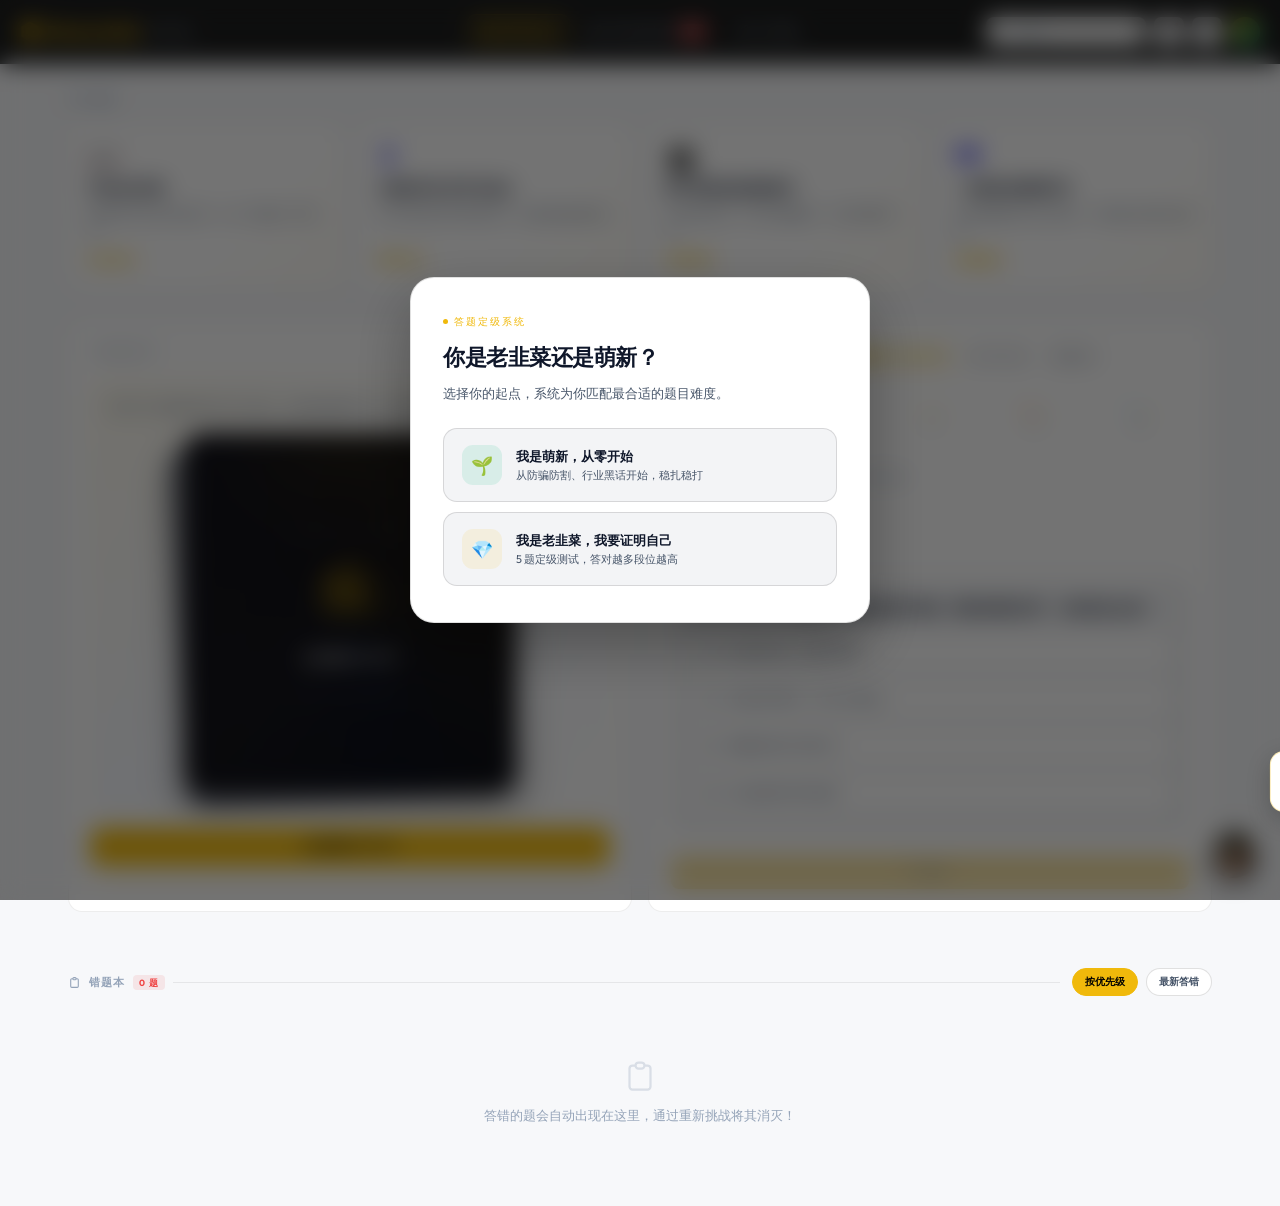
==== commit d9e951b7: "fix: bust asset cache for dashboard availability" ====
--- a/index.html
+++ b/index.html
@@ -6,7 +6,7 @@
 <title>BinanceHub</title>
 <link href="https://fonts.googleapis.com/css2?family=DM+Mono:wght@400;500&family=Outfit:wght@300;400;500;600;700;800&display=swap" rel="stylesheet">
 <link rel="stylesheet" href="https://cdnjs.cloudflare.com/ajax/libs/font-awesome/6.5.0/css/all.min.css">
-<link rel="stylesheet" href="assets/styles.app.css">
+<link rel="stylesheet" href="assets/styles.app.css?v=20260320b">
 </head>
 <body>
 
@@ -588,6 +588,6 @@
 </div>
 <div class="toast" id="toastEl"><span id="toastMsg"></span></div>
 
-<script src="assets/app.bundle.js"></script>
+<script src="assets/app.bundle.js?v=20260320b"></script>
 </body>
 </html>
